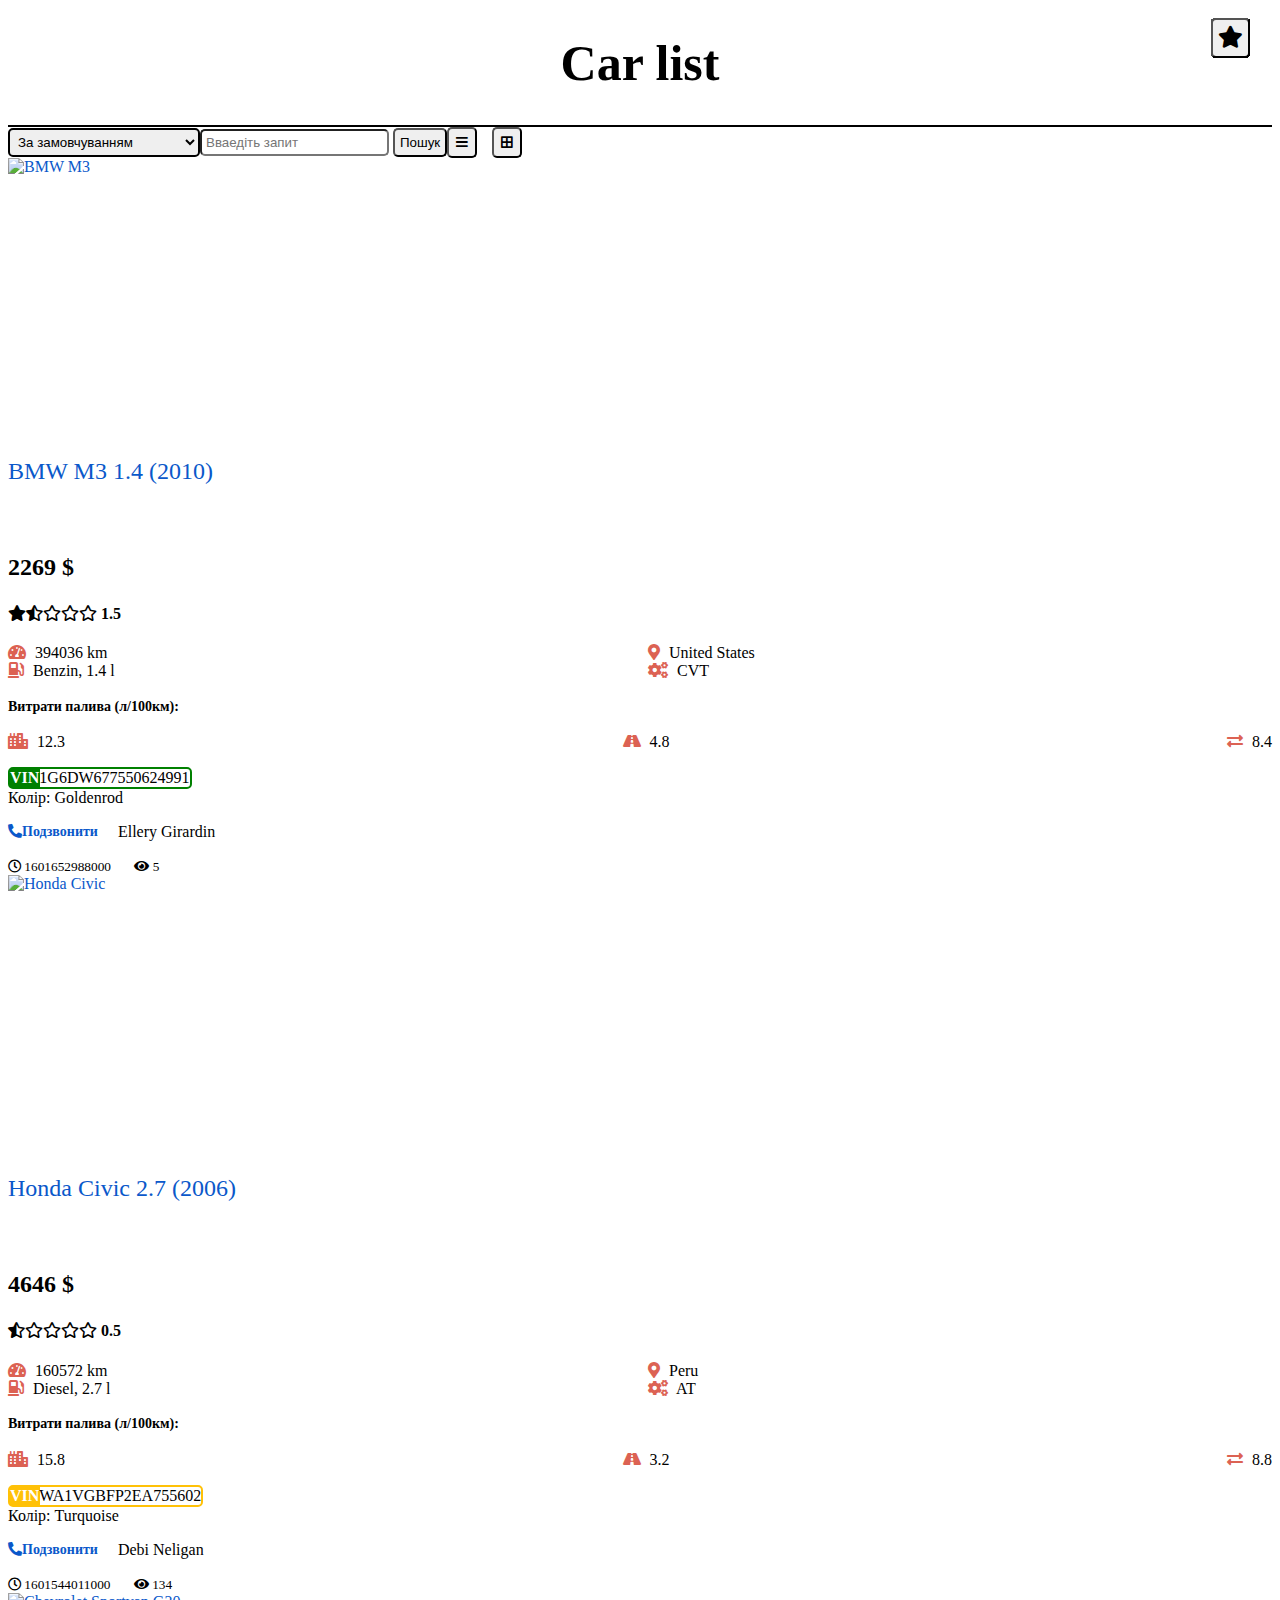
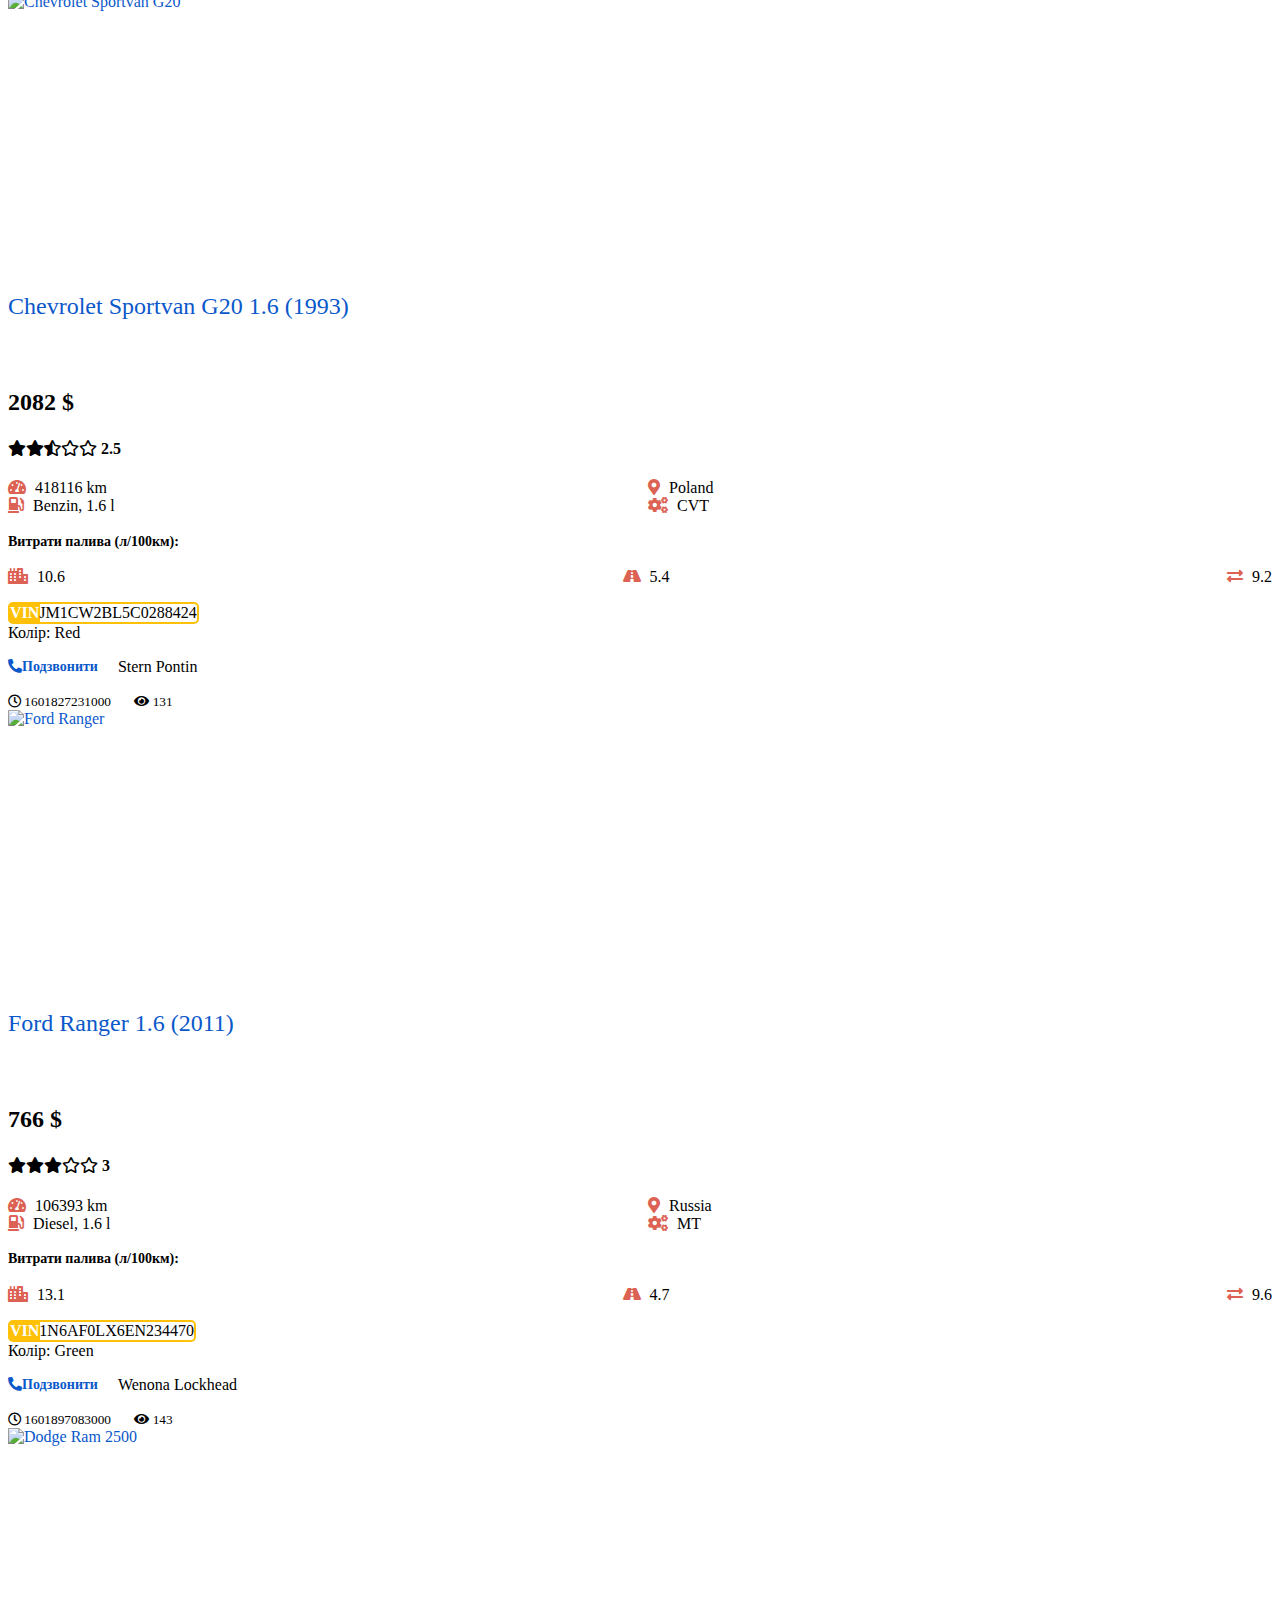
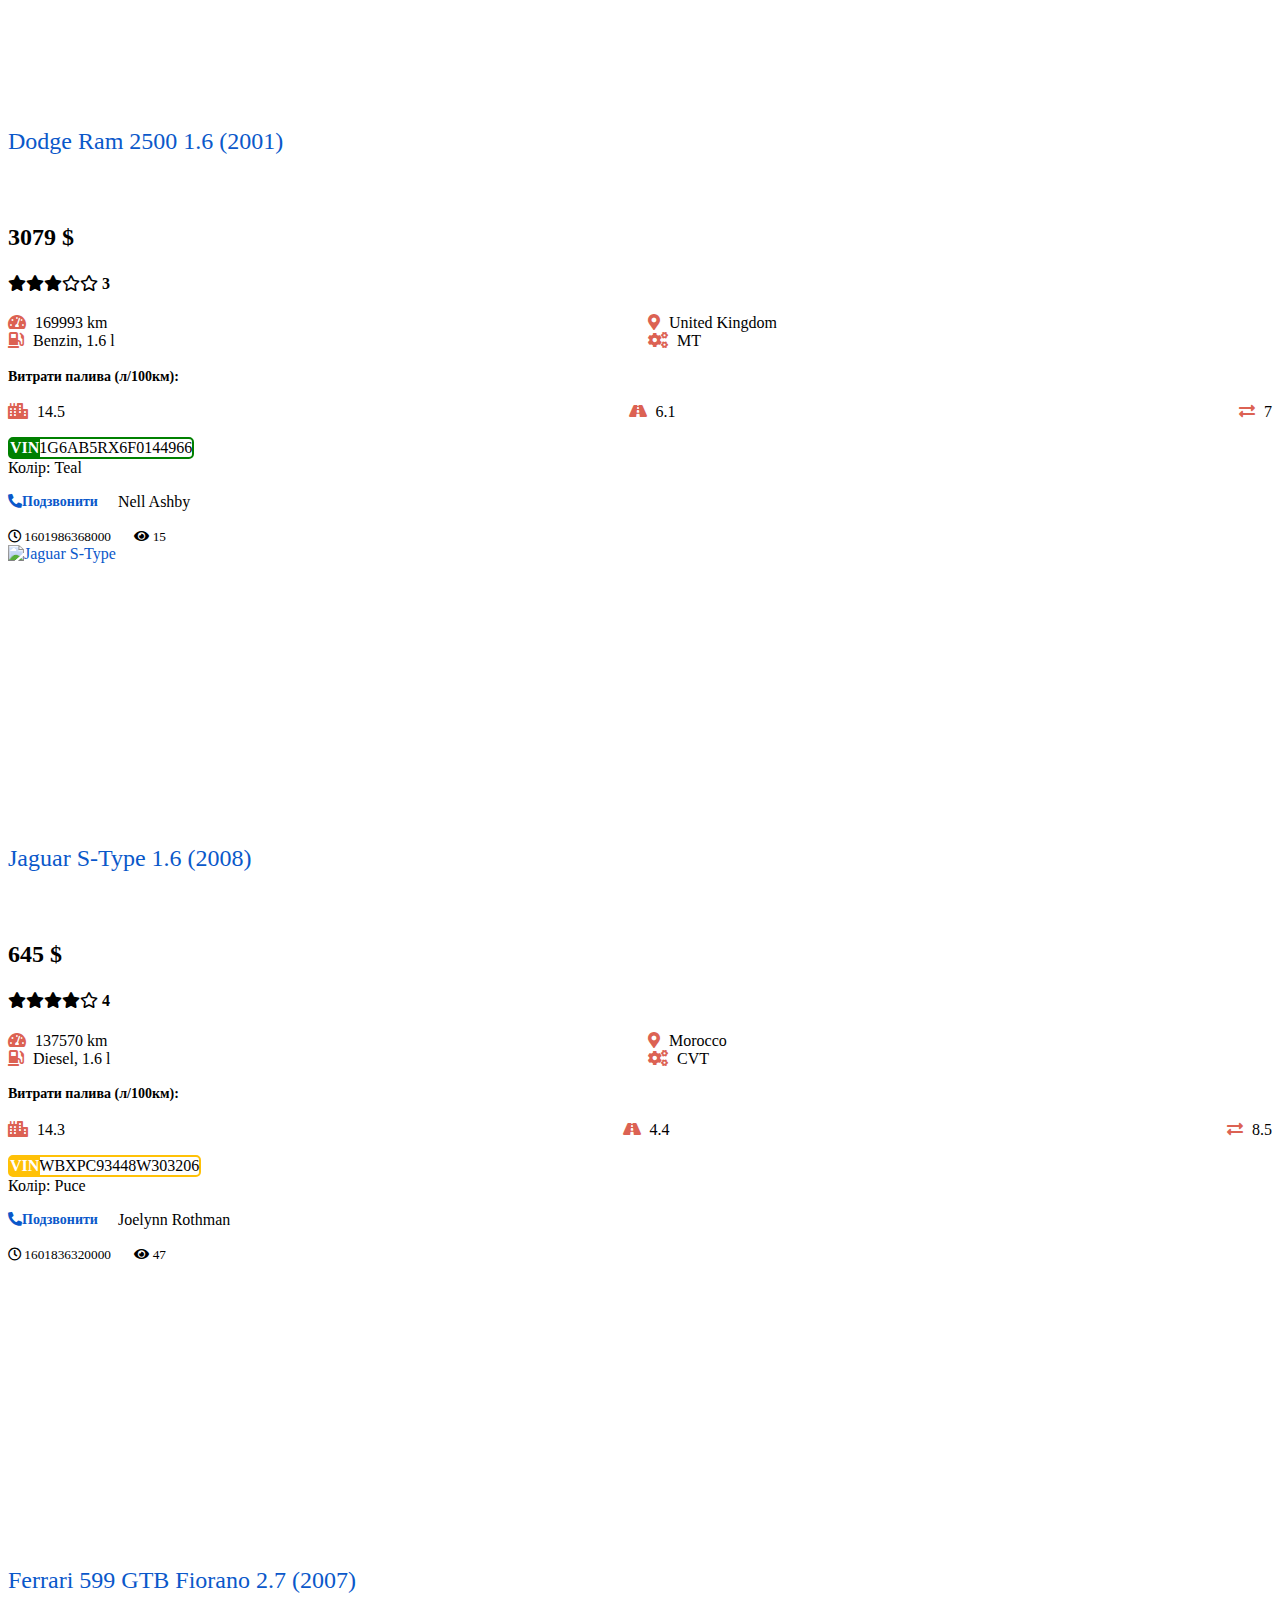
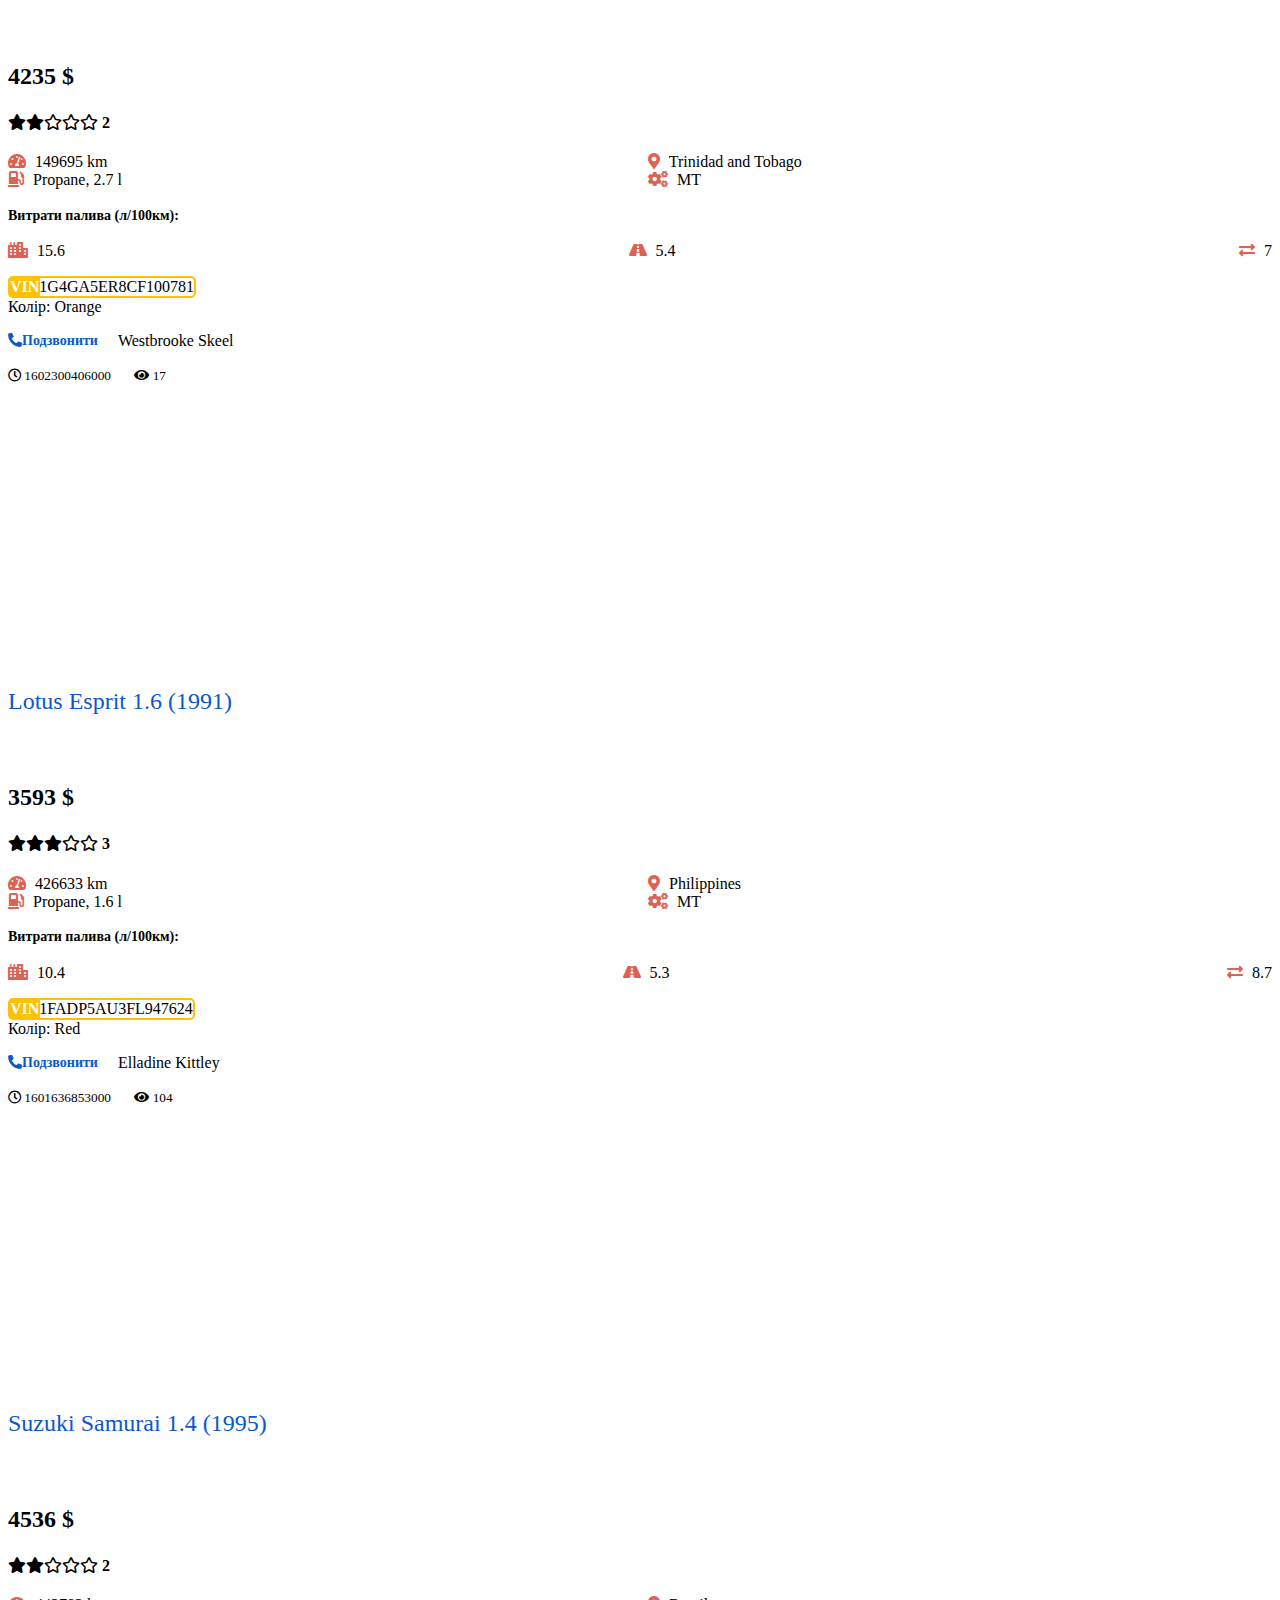
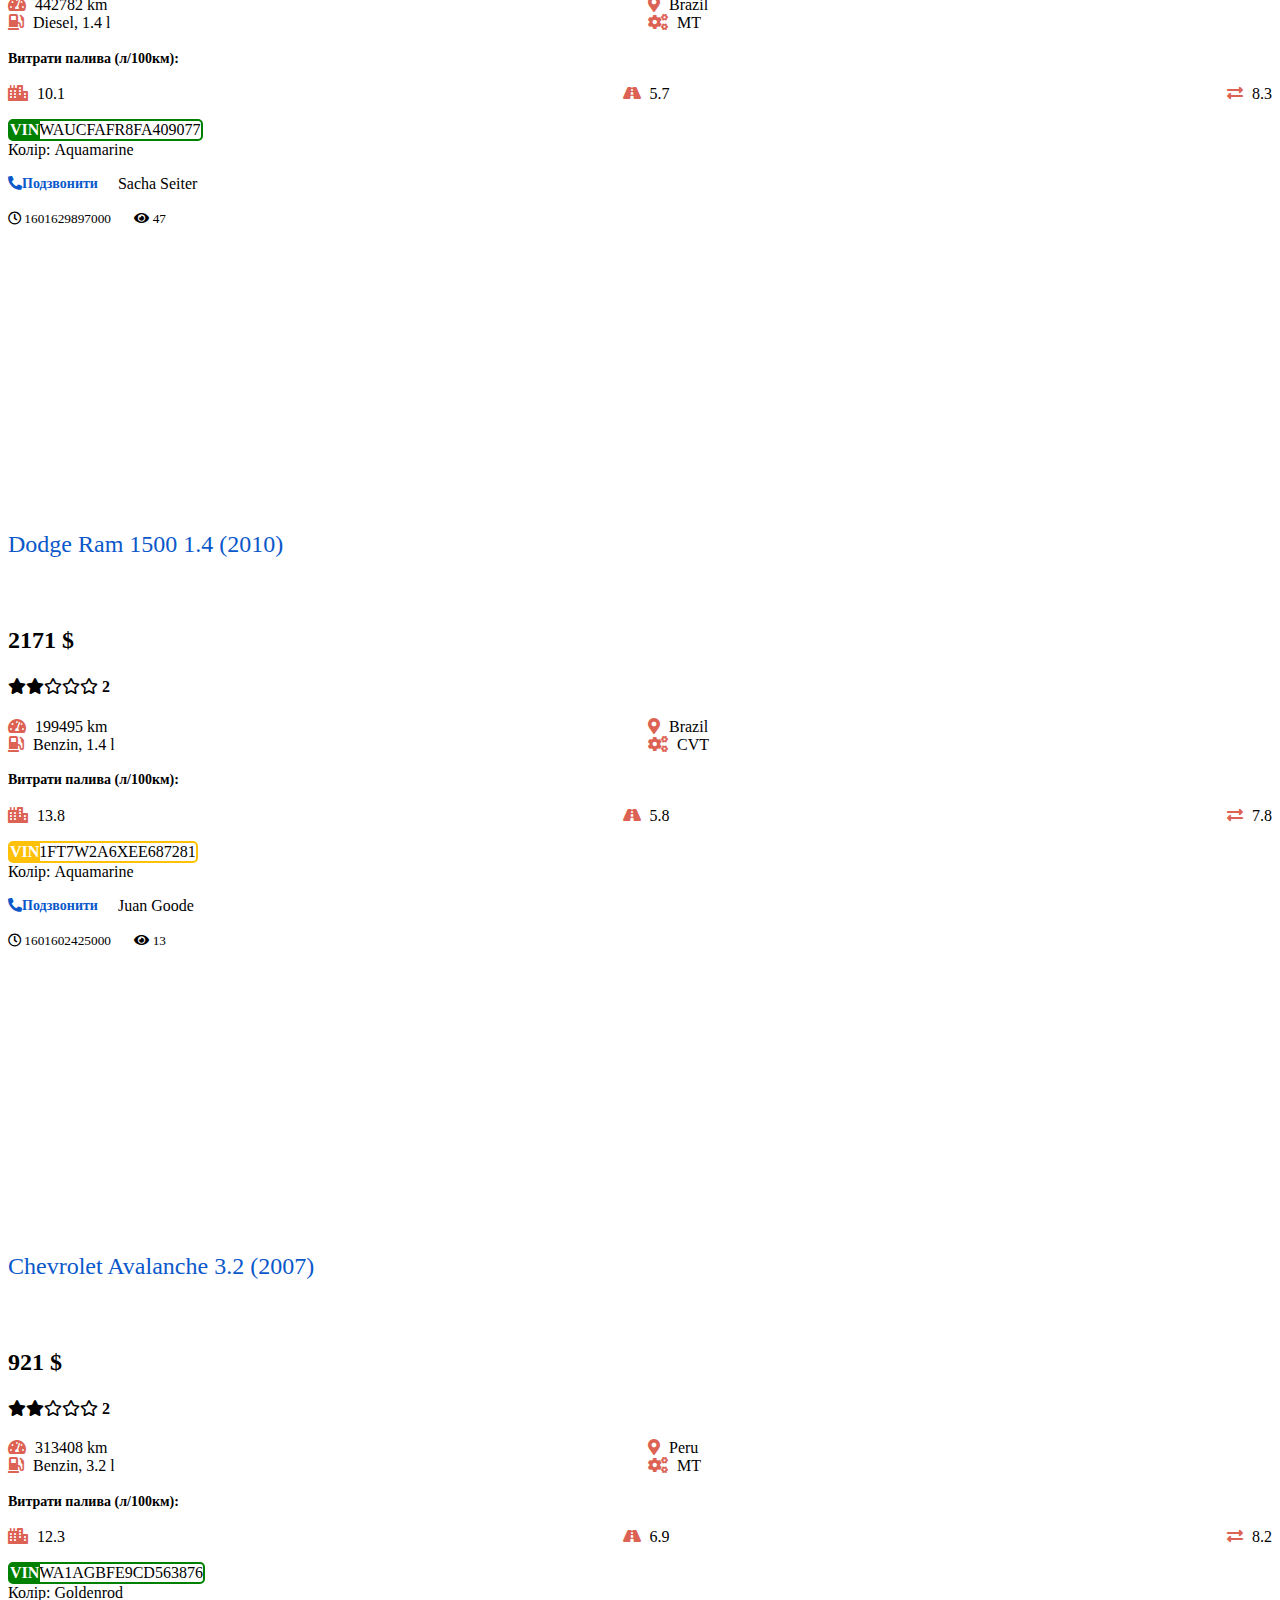
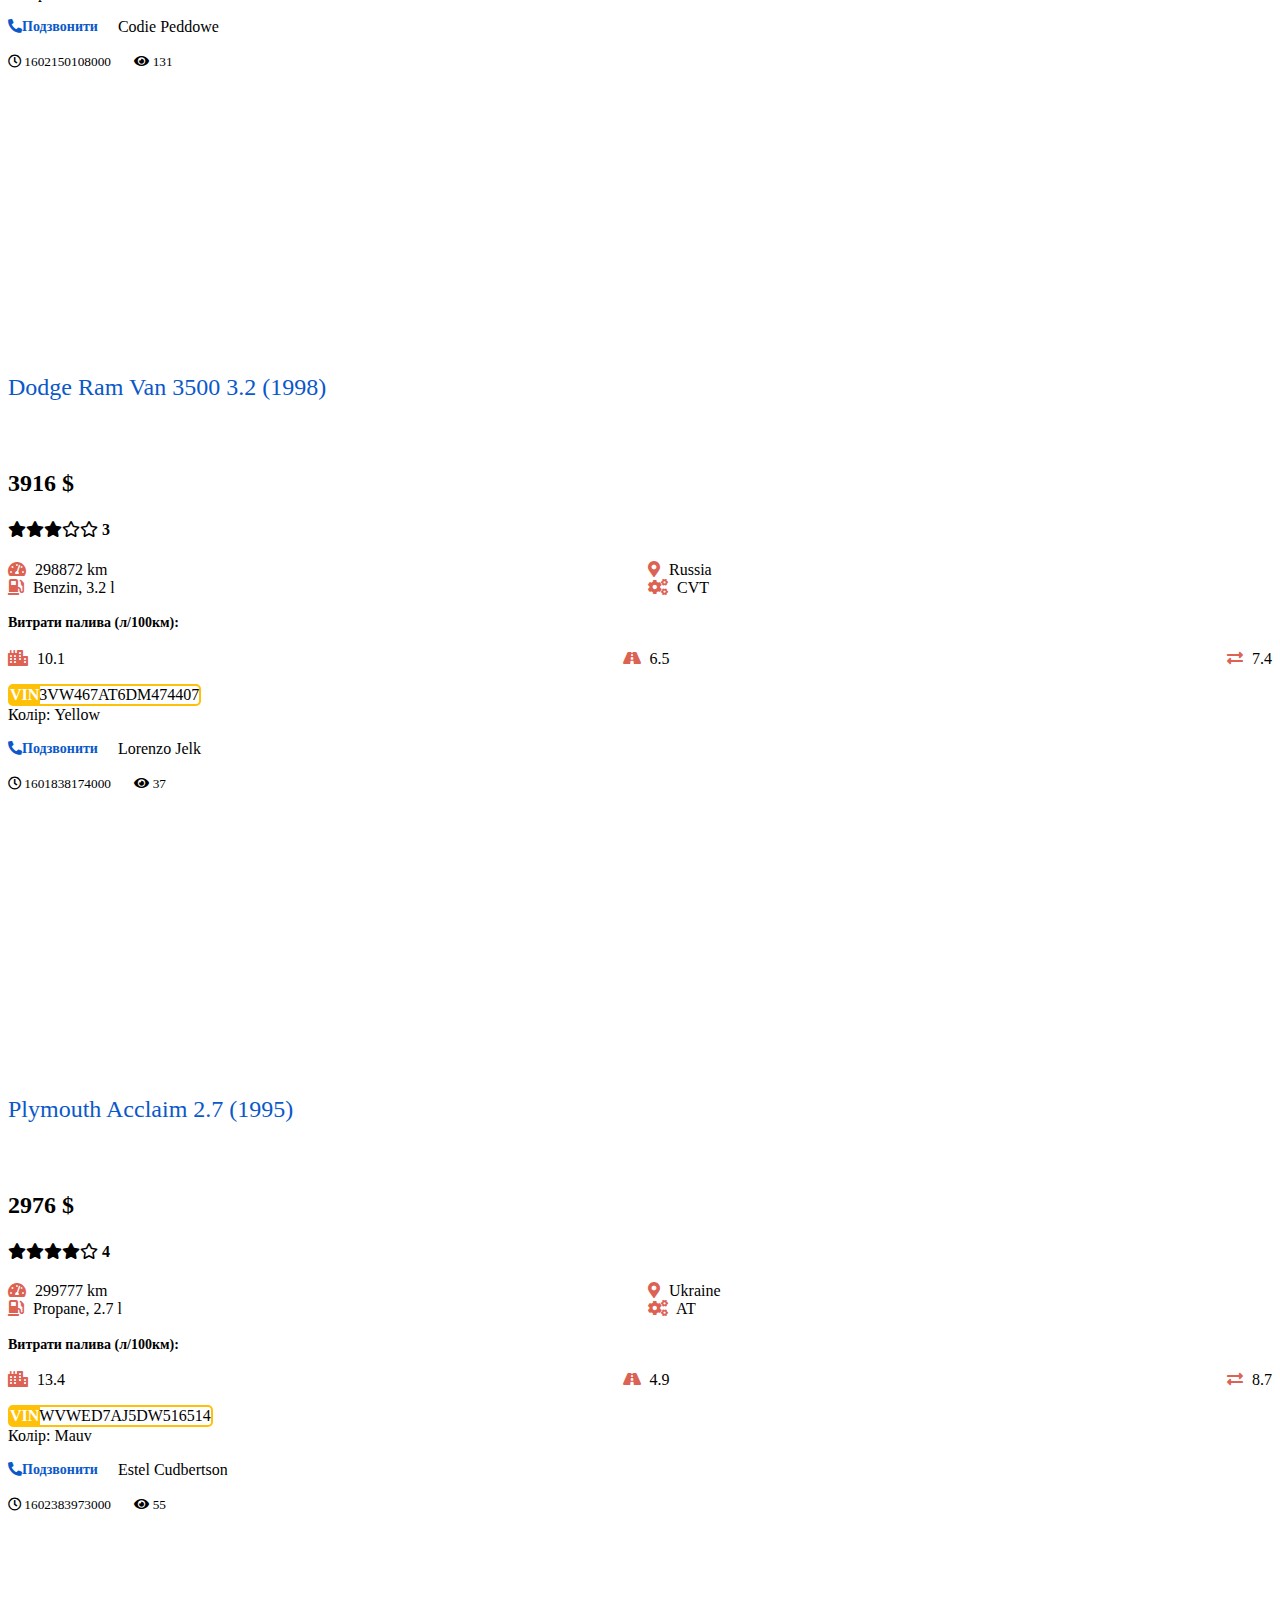
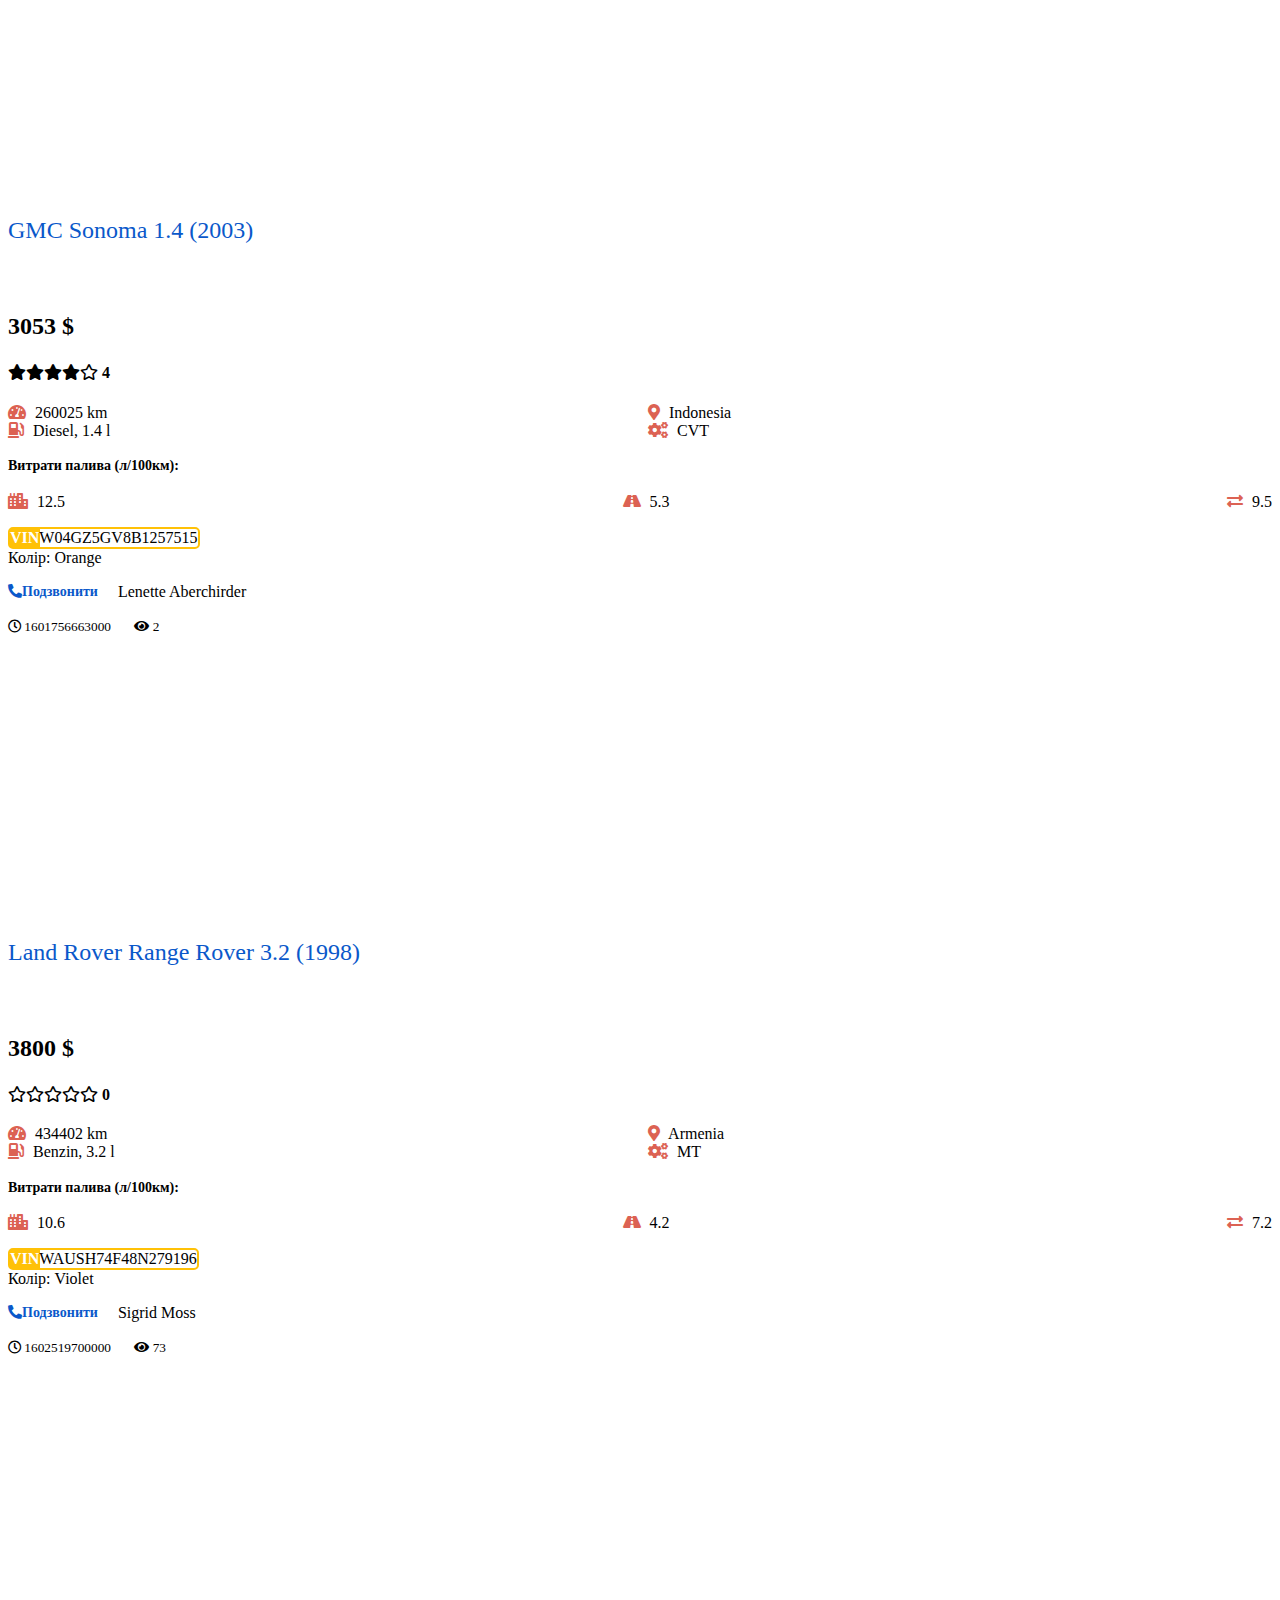
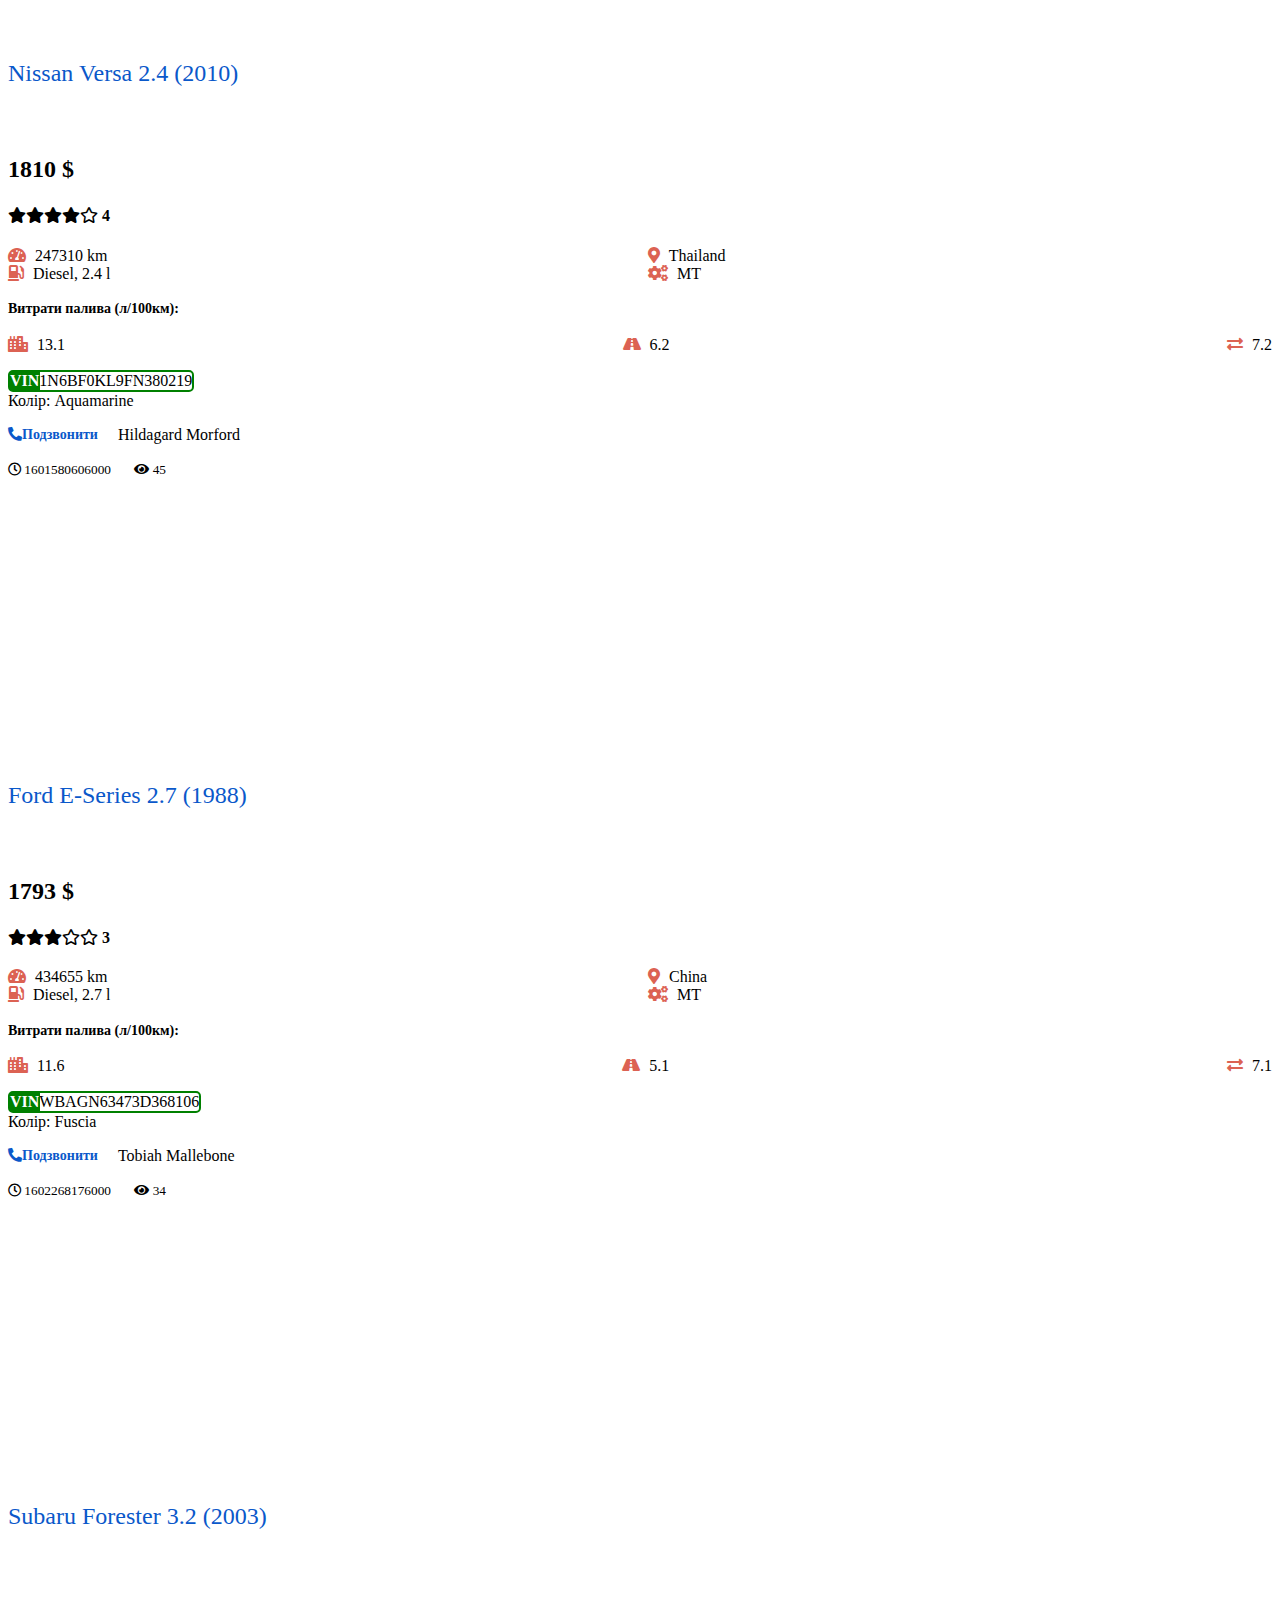
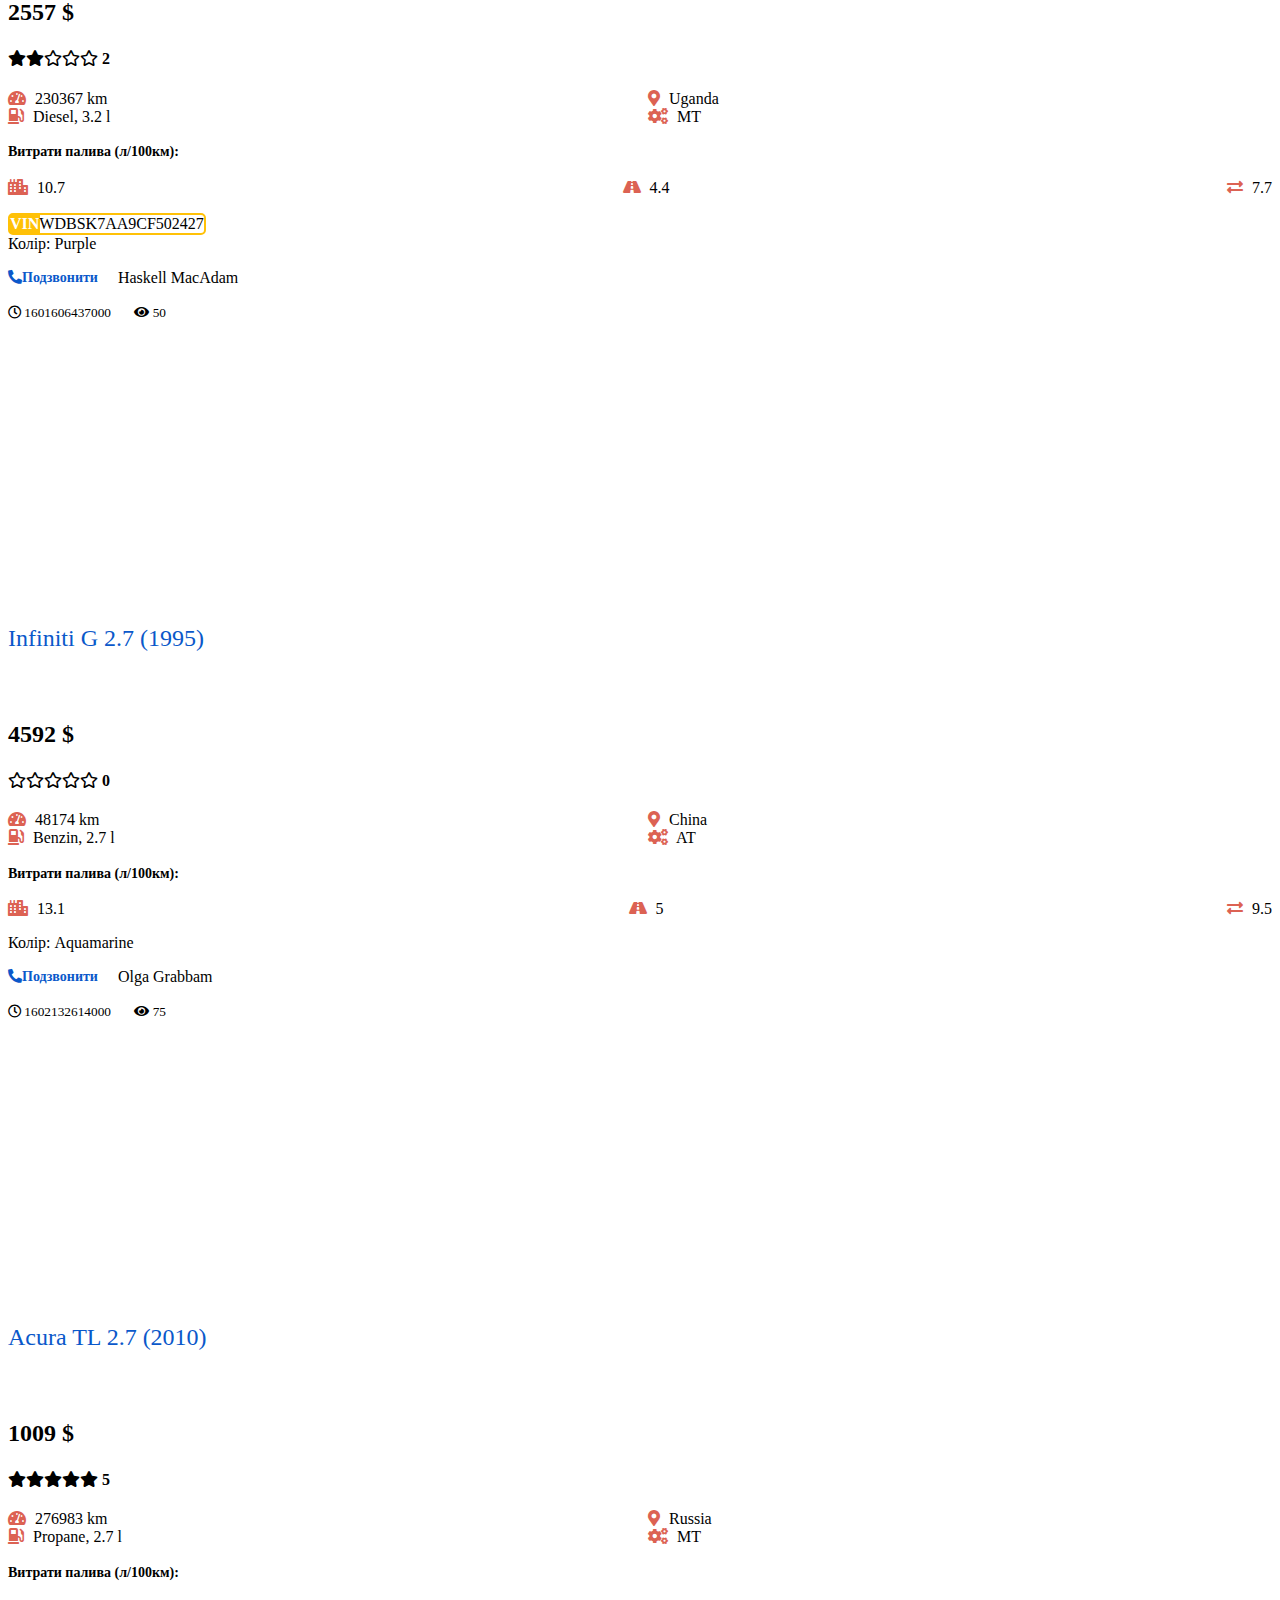
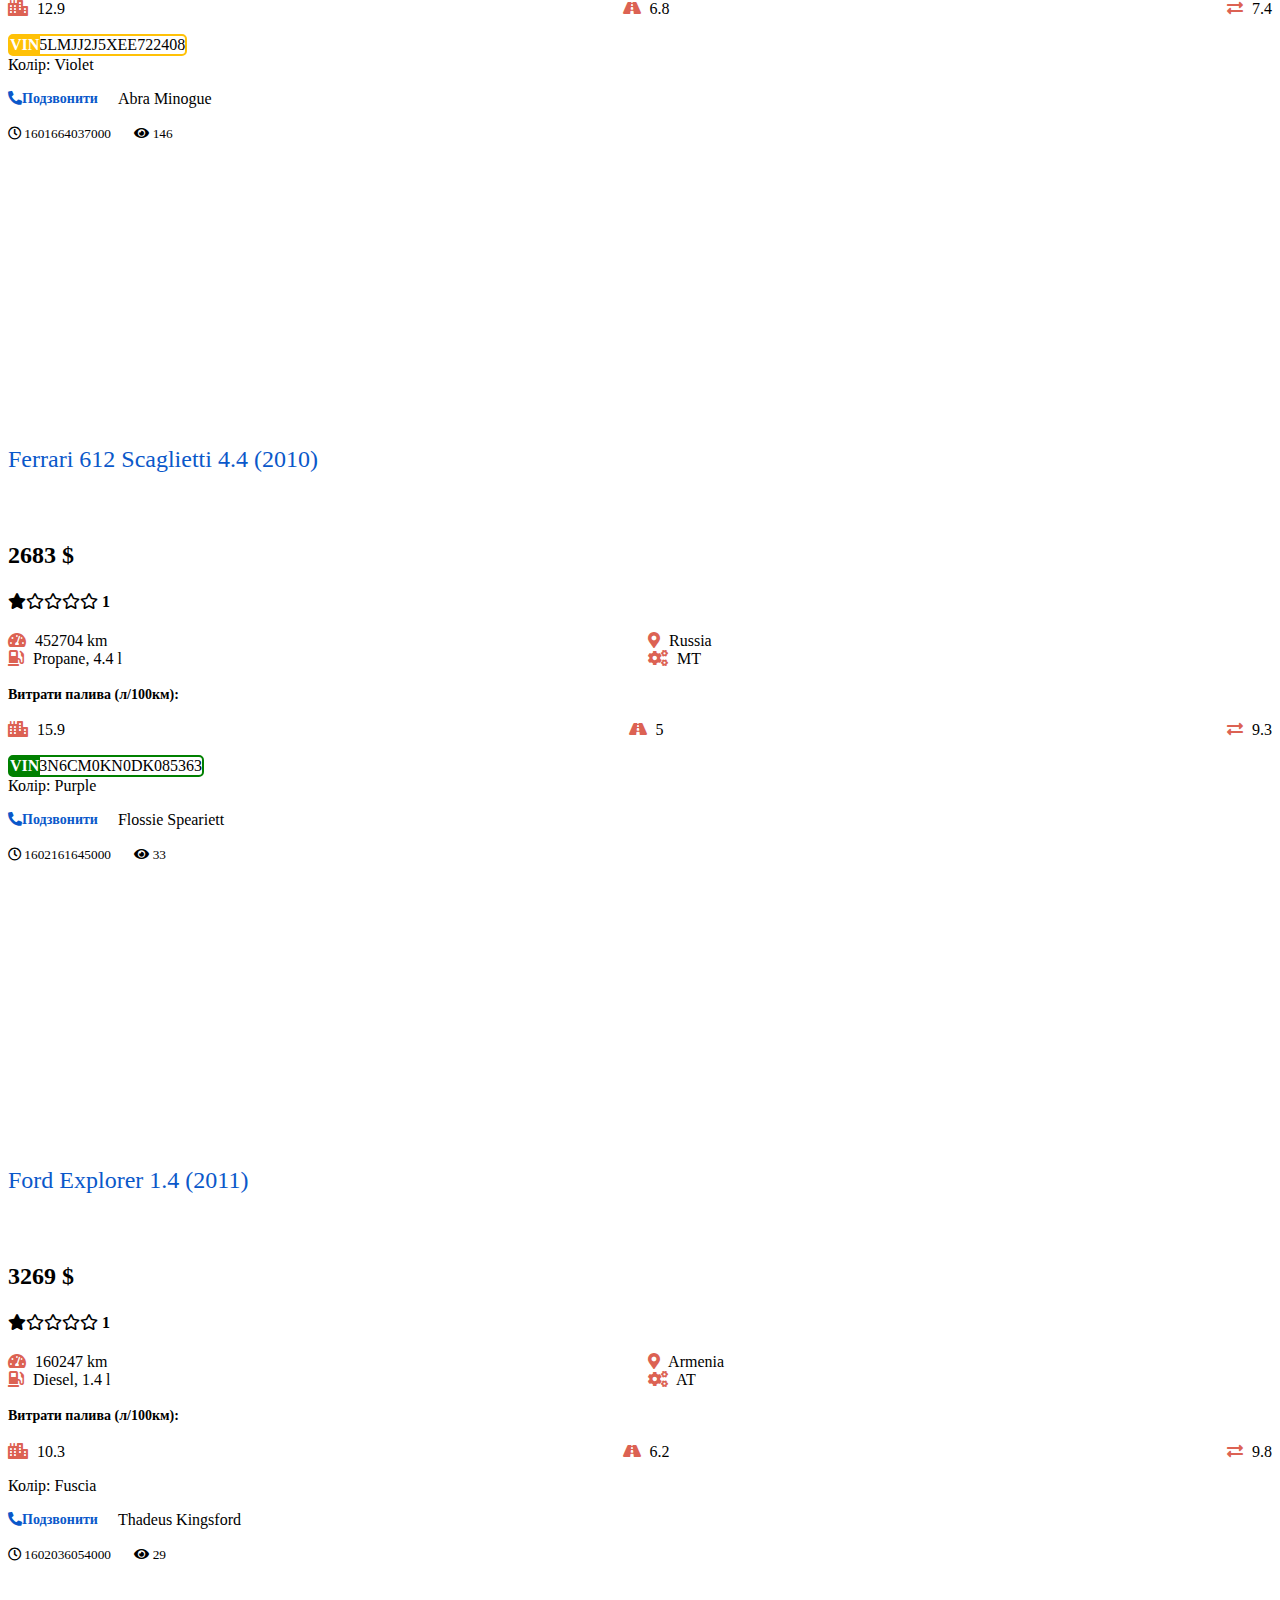
==== index.html @ 7a2167ab "create-select" ====
<!DOCTYPE html>
<html lang="ru">

<head>
  <meta charset="UTF-8" />
  <meta name="viewport" content="width=device-width, initial-scale=1.0" />
  <!-- CSS only -->
  <link rel="preload" onload="this.onload=null;this.rel='stylesheet'"
    href="https://use.fontawesome.com/releases/v5.15.1/css/all.css" as="style"
    type="text/css" />
  <link
    href="https://cdn.jsdelivr.net/npm/bootstrap@5.0.0-beta1/dist/css/bootstrap.min.css"
    rel="stylesheet"
    integrity="sha384-giJF6kkoqNQ00vy+HMDP7azOuL0xtbfIcaT9wjKHr8RbDVddVHyTfAAsrekwKmP1"
    crossorigin="anonymous" />
  <link rel="stylesheet" href="css/style.css" />
  <title>Car list</title>
</head>

<body>
  <div class="container">
    <h1 class="main-title pt-4">Car list</h1>
    <div class="row">
      <div class="col-12 mt-3 mb-5 pt-3 top-bar">
        <select name="sortSelect" class="sort-select" id="sortSelect">
          <option value="default">За замовчуванням</option>
          <option value="price-ab">Від дешевих до дорогих</option>
          <option value="price-ba">Від дорогих до дешевих</option>
          <option value="timestamp-ba">Дата додавання</option>
          <option value="year-ab">Рік випуску, по зростанню</option>
          <option value="year-ba">Рік випуску, по спаданню</option>
          <option value="odo-ab">Пробіг, по зростанню</option>
          <option value="odo-ba">Пробіг, по спаданню </option>
          <option value="make-ab">По виробнику, а-я</option>
        </select>
        <form action="#" class="col-6 form mx-auto" name="searchForm"
          id="searchForm">
          <input class="col-10" type="search" name="search"
            placeholder="Вваедіть запит" aria-label="search car" required>
          <button class="btn-search btn-primary" type="submit"
            aria-label="search">Пошук</button>
        </form>
        <div class="change-view col-2" id="masonryBtns">
          <button data-action="1"  type="button" class="btn-change btn-success btn" ><i class="fas fa-bars"></i></button>
          <button data-action="2"  type="button" class="btn-change btn btn-secondary">
            <i class="fas fa-border-all"></i>
          </button>
        </div>
      </div>
      <div class="col-3 filter-bar"></div>
      <div class="col-9 ">
        <div class="row row-cols-1 g-0 card-list" id="cardList">
          <!-- <div class="col card mb-3">
            <div class="row g-0">
              <div class="col-4">
                <a href="#">
                  <img class="card-img m-4" width="1" height="1" loading="lazy"
                    src="${card_data.img}"
                    alt="${card_data.make} ${card_data.model}" />
                </a>
              </div>
              <div class="col-8">
                <div class="card-body">
                  <a href="#" class="card-title mb-3">${card_data.make}
                    ${card_data.model}
                    ${card_data.engine_volume} (${card_data.year})</a>
                  <h3 class="card-price text-success">${card_data.price} $</h3>
                  <h4 class="card-rating text-warning">${starIcons}
                    ${card_data.rating}</h4>
                  <div class="card-info mt-4">
                    <ul class="main-info">
                      <li class="mb-3">
                        <i class="fas fa-tachometer-alt"></i>
                        ${card_data.odo ?? '---'} km
                      </li>
                      <li>
                        <i class="fas fa-gas-pump"></i>
                        ${card_data.fuel}, ${card_data.engine_volume ?? '---'} l
                      </li>
                      <li class="mb-3">
                        <i class="fas fa-map-marker-alt"></i>
                        ${card_data.country ?? '---'}
                      </li>
                      <li>
                        <i class="fas fa-cogs"></i>
                        ${card_data.transmission}
                      </li>
                    </ul>
                    <div class="row fuel-consume mt-4 mb-4">
                      <h4>Витрати палива (л/100км):</h4>
                      <ul class="consume col-7 mt-3 mb-0">
                        <li>
                          <i class="fas fa-city"></i>
                          ${card_data.consume?.city ?? '---'}
                        </li>
                        <li>
                          <i class="fas fa-road"></i>
                          ${card_data.consume?.road ?? '---'}
                        </li>
                        <li>
                          <i class="fas fa-exchange-alt"></i>
                          ${card_data.consume?.mixed ?? '---'}
                        </li>
                      </ul>
                    </div>
                    ${card_data.vin ? `<div class="vin-block pe-3">
                      <span class="p-1 me-3">VIN</span>
                      <div class="card-vin">${card_data.vin}</div>
                    </div>` : ''}
                    ${card_data.color ? `<div class="color mt-4">Колір:
                      ${card_data.color}</div>` : ''}
                    <div class="contact-block mt-4">
                      <a href="tel:${card_data.phone}"
                        class=" btn btn-primary call-num">
                        <i class="fas fa-phone-alt me-1"></i>
                        Подзвонити
                      </a>
                      <p class="mb-0">${card_data.seller}</p>
                    </div>
                    <button type="button" class="save-star btn-secondary"><i
                        class="fas fa-star"></i></button>
                  </div>
                </div>
              </div>
              <div class="col-12 card-footer">
                <small class="text-muted">
                  <i class="far fa-clock"></i>
                  ${card_data.timestamp}
                </small>
                <small class="text-muted">
                  <i class="fas fa-eye"></i>
                  ${card_data.views}
                </small>
              </div>
            </div>
          </div> -->
        </div>
      </div>
    </div>
  </div>
  </div>

  <!-- JavaScript Bundle with Popper -->
  <script
    src="https://cdn.jsdelivr.net/npm/bootstrap@5.0.0-beta1/dist/js/bootstrap.bundle.min.js"
    integrity="sha384-ygbV9kiqUc6oa4msXn9868pTtWMgiQaeYH7/t7LECLbyPA2x65Kgf80OJFdroafW"
    crossorigin="anonymous"></script>
  <script defer src="js/cars.js"></script>
  <script defer src="js/app.js"></script>
</body>

</html>
---- css/style.css ----
/* ============ COMMON STYLES START ============ */

html {
  scroll-behavior: smooth;
}
a,
span,
::before,
::after {
  display: inline-flex;
  text-decoration: none;
  color: inherit;
}
a {
  color: #0a58ca;
}
a:hover,
a:focus-within {
  text-decoration: underline;
}
ul {
  padding-left: 0;
}
li {
  list-style-type: none;
}
li > i {
  color: #dc6253;
  margin-right: 5px;
}
/* ============ COMMON STYLES END ============ */
.main-title {
  font-size: 50px;
  font-weight: 700;
  text-align: center;
}
.top-bar {
  display: flex;
  align-items: center;
  border-top: 2px solid #000;
}
select {
  padding: 4px;
  border-radius: 5px;
  border: 2px solid;
}
.form input {
  padding: 4px;
  border-radius: 5px;
}
.btn-search {
  padding: 5px;
  border-radius: 5px;
}
.change-view {
  column-gap: 15px;
  display: flex;
  justify-content: flex-end;
}
.btn-change {
  padding: 6px 7px;
  border-radius: 5px;
}
.card-list.row-cols-2{
  justify-content: space-between;
}
.card-list.row-cols-2>.col{
  width: 49%;
}
.card-list.row-cols-2 .card-img-wrap,.card-list.row-cols-2 .card-body-wrap{
  width: 100%;
}
.card-img {
  width: 100%;
  height: 300px;
  object-fit: cover;
}
.card-title {
  font-size: 24px;
  height: 72px;
}
.card-price {
  font-size: 24px;
  font-weight: 700;
}
.main-info {
  columns: 2;
}
.fuel-consume h4 {
  font-size: 14px;
  font-weight: 700;
}
.consume {
  display: flex;
  justify-content: space-between;
}
.vin-block {
  display: inline-flex;
  align-items: center;
  border-radius: 5px;
}
.vin-block span {
  color: #fff;
  font-size: 16px;
  font-weight: 700;
  border-radius: 3px 0 0 3px;
}
.vin-block.check {
  border: 2px solid green;
}
.vin-block.check span {
  background-color: green;
  box-shadow: 0 0 0 1px green;
}
.vin-block.uncheck {
  border: 2px solid #ffc107;
}
.vin-block.uncheck span {
  background-color: #ffc107;
  box-shadow: 0 0 0 1px #ffc107;
}
.card-vin {
  text-align: center;
  margin: 0 auto;
}
.contact-block {
  display: flex;
  align-items: center;
  column-gap: 20px;
}
.call-num {
  font-size: 14px;
  font-weight: 700;
  border-radius: 5px;
}
.call-num:hover,
.call-num:focus-within {
  color: #fff;
  text-decoration: none;
}
.save-star {
  position: absolute;
  border-radius: 5px;
  padding: 5px;
  top: 18px;
  right: 30px;
  font-size: 22px;
}
.save-star:hover,
.save-star:focus-within {
  color: gold;
}
.text-muted:last-of-type {
  margin-left: 20px;
}
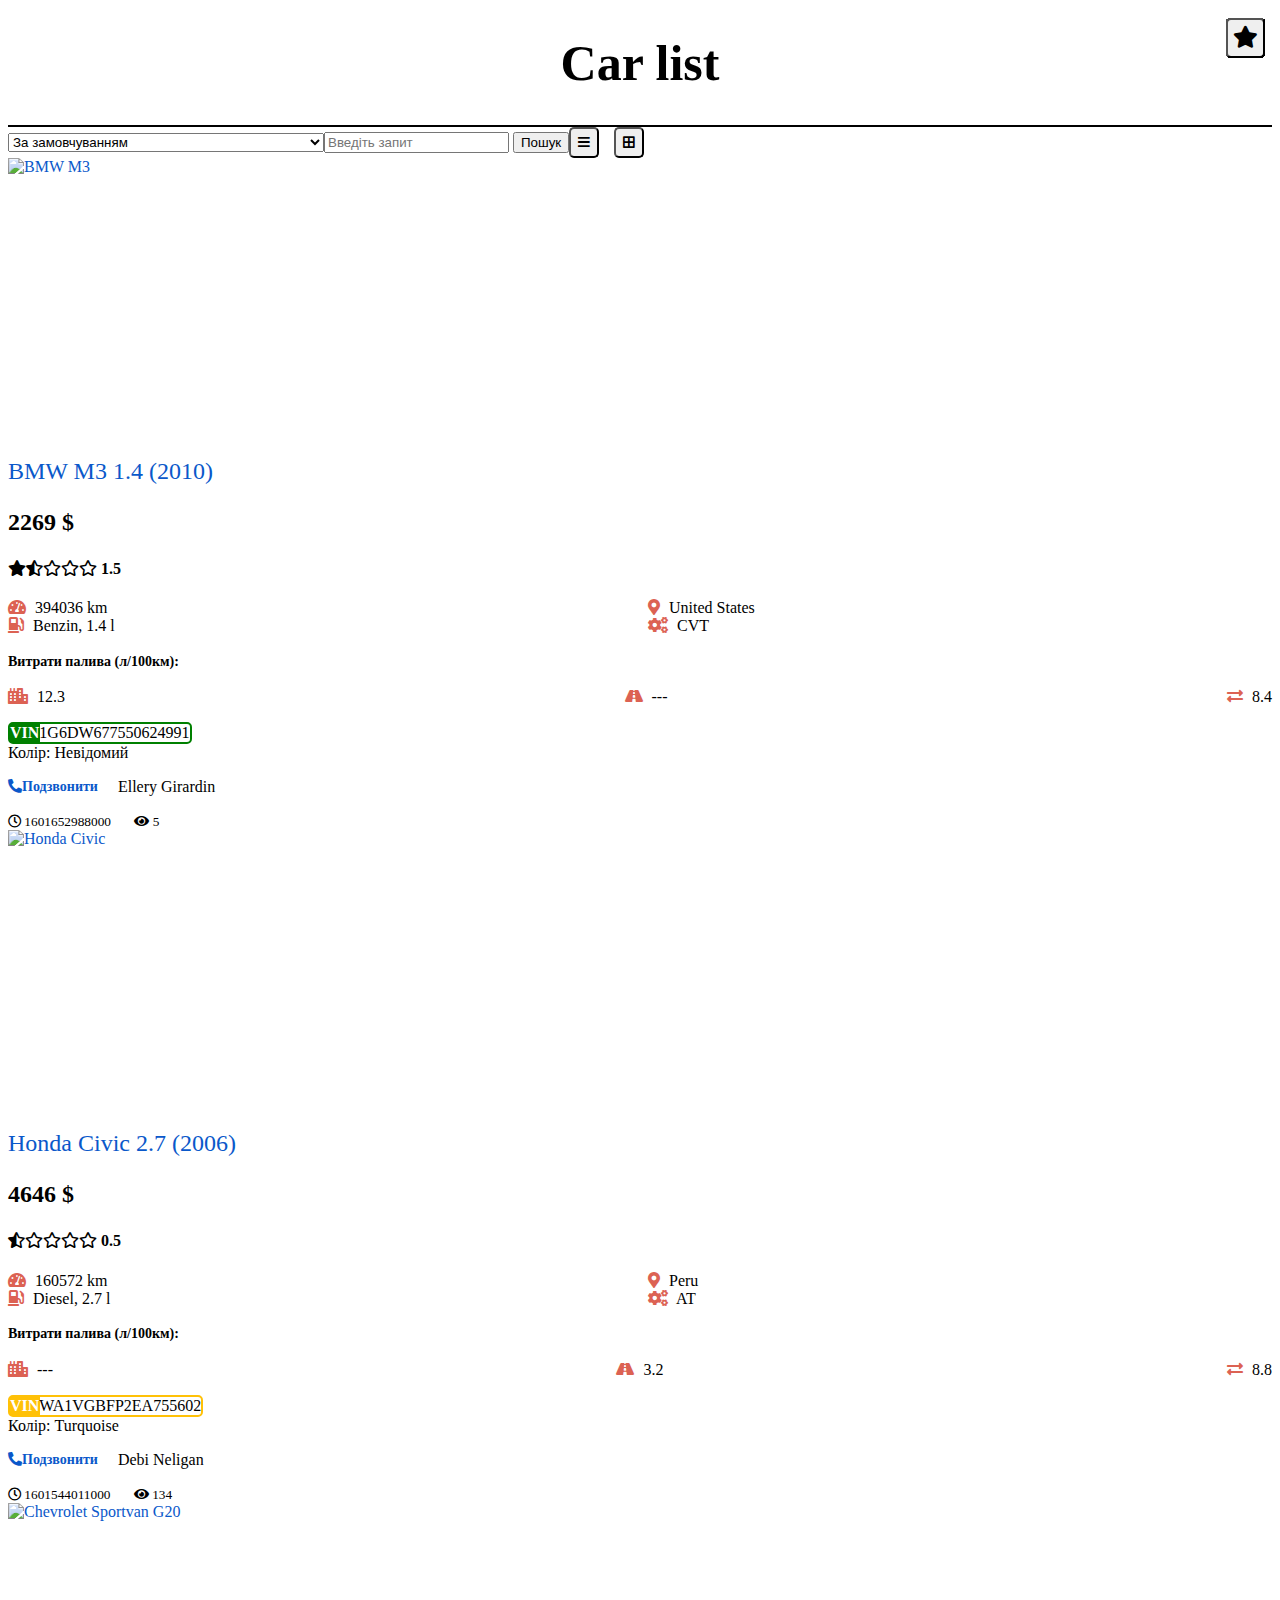
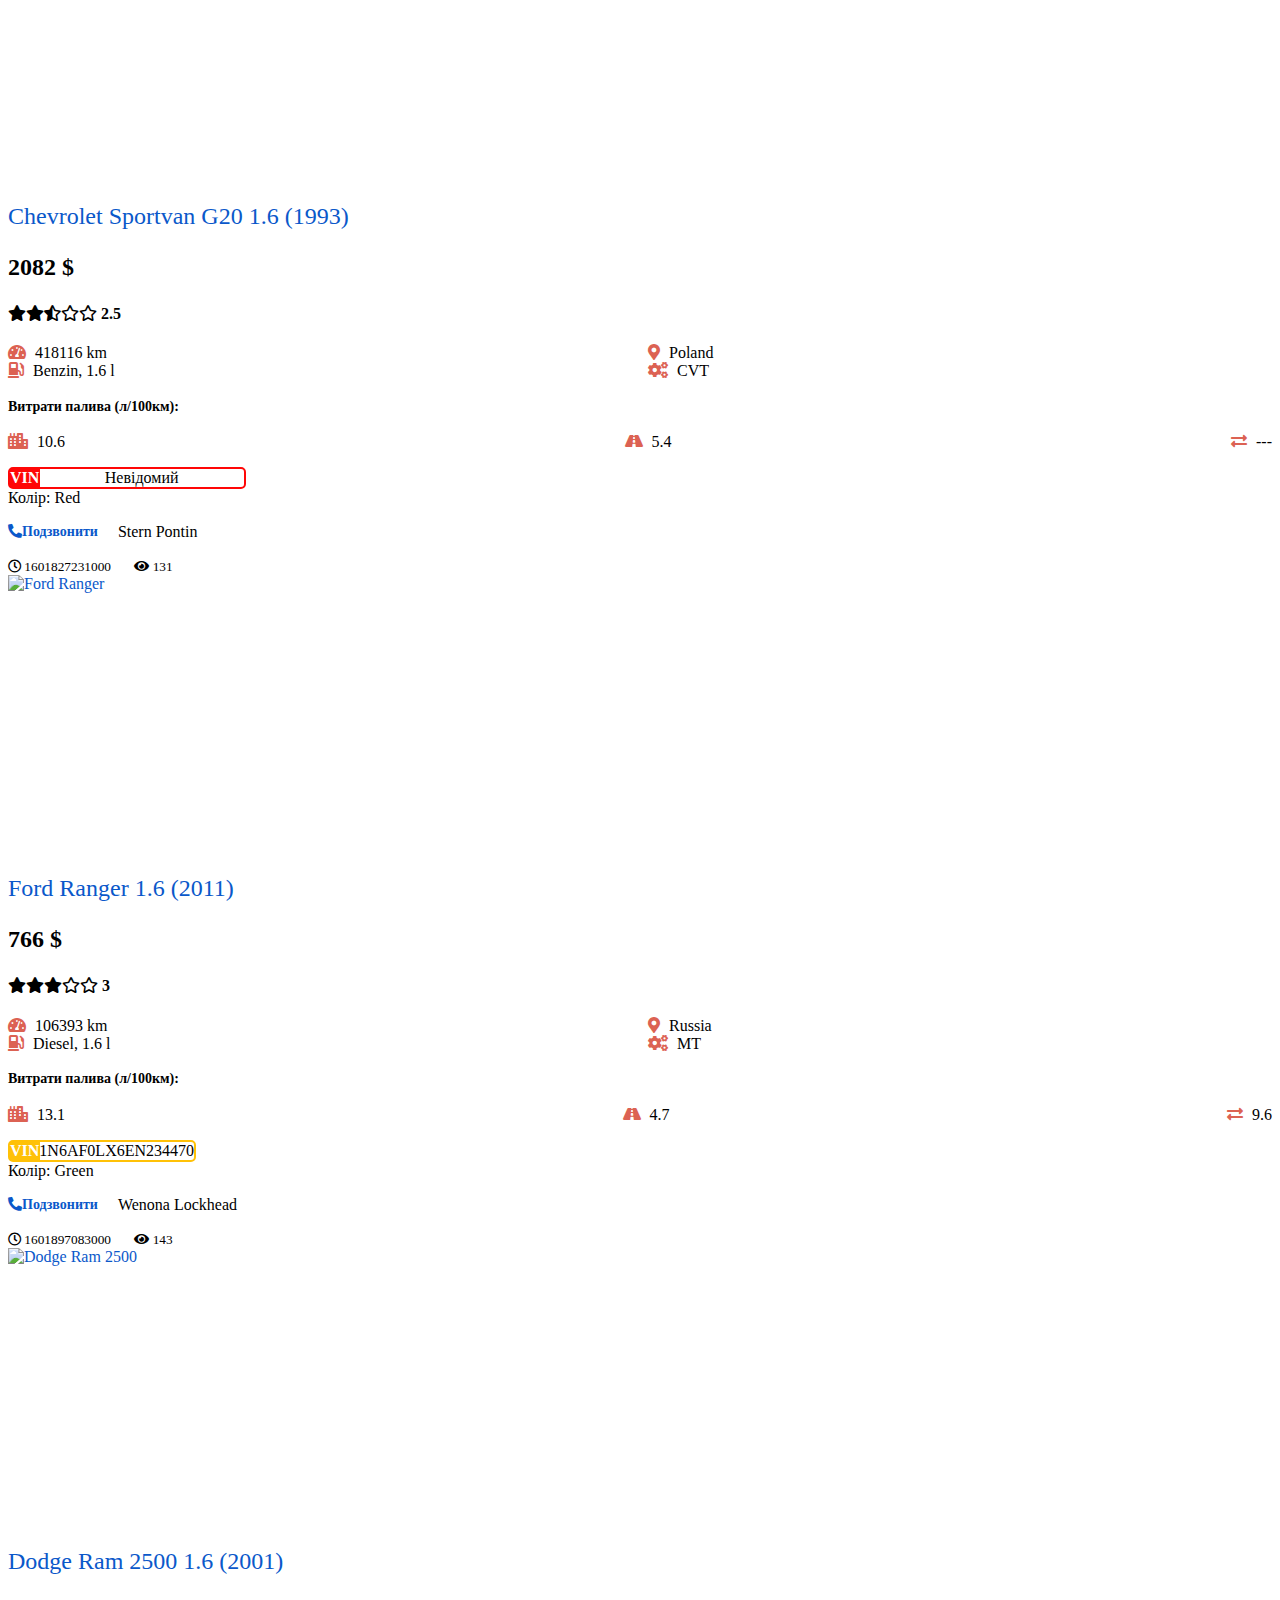
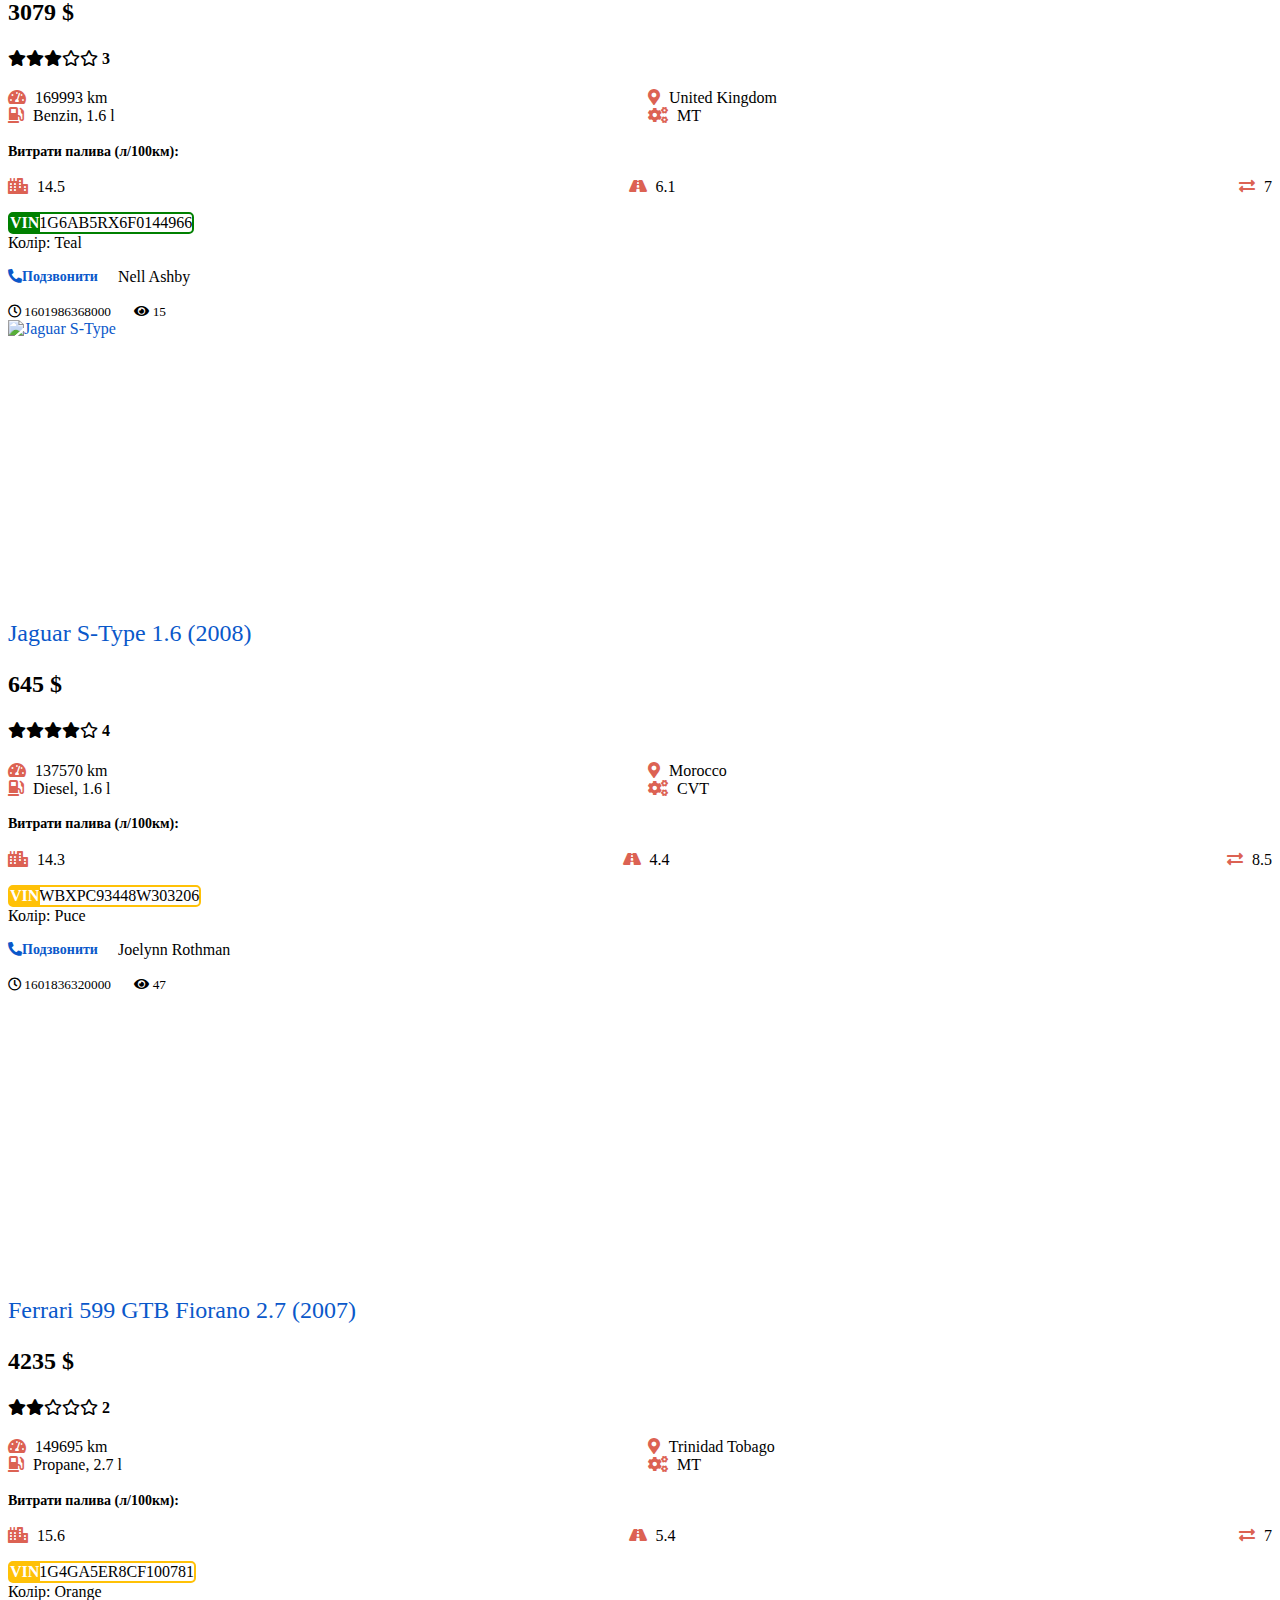
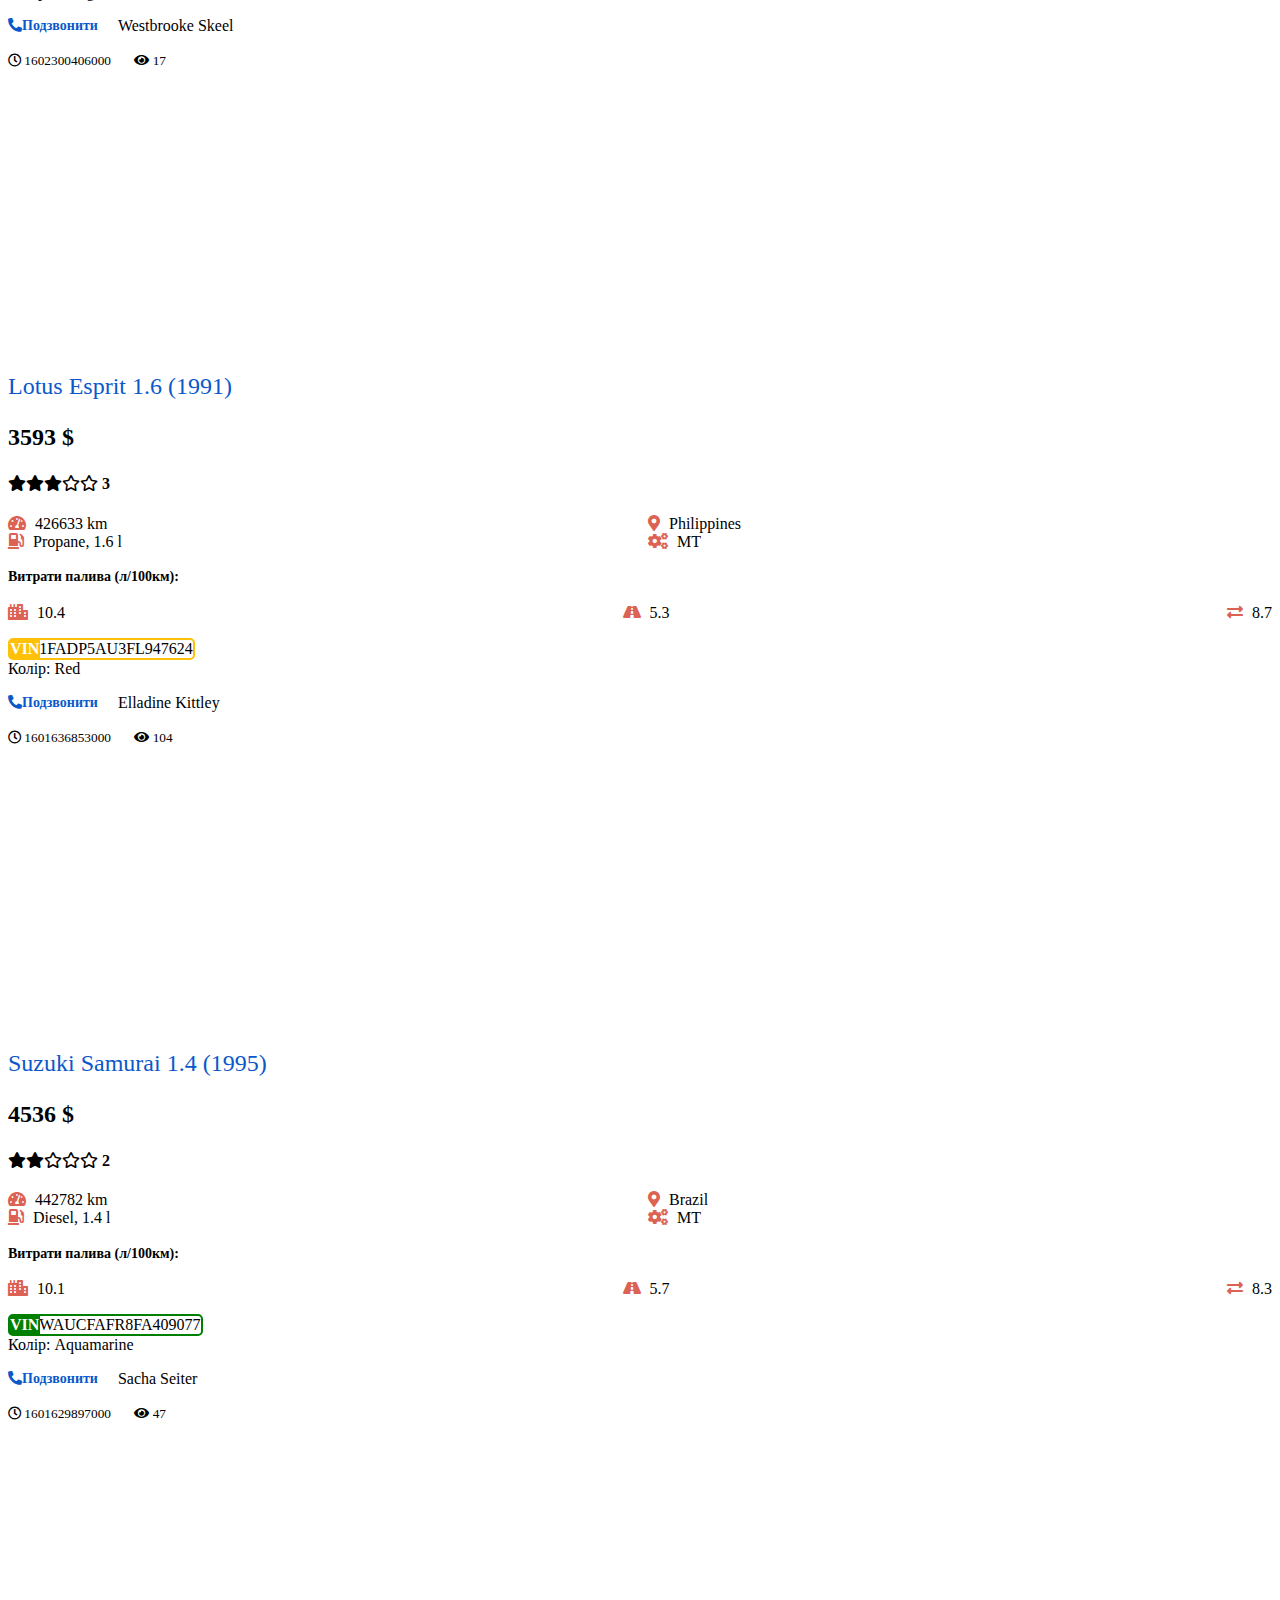
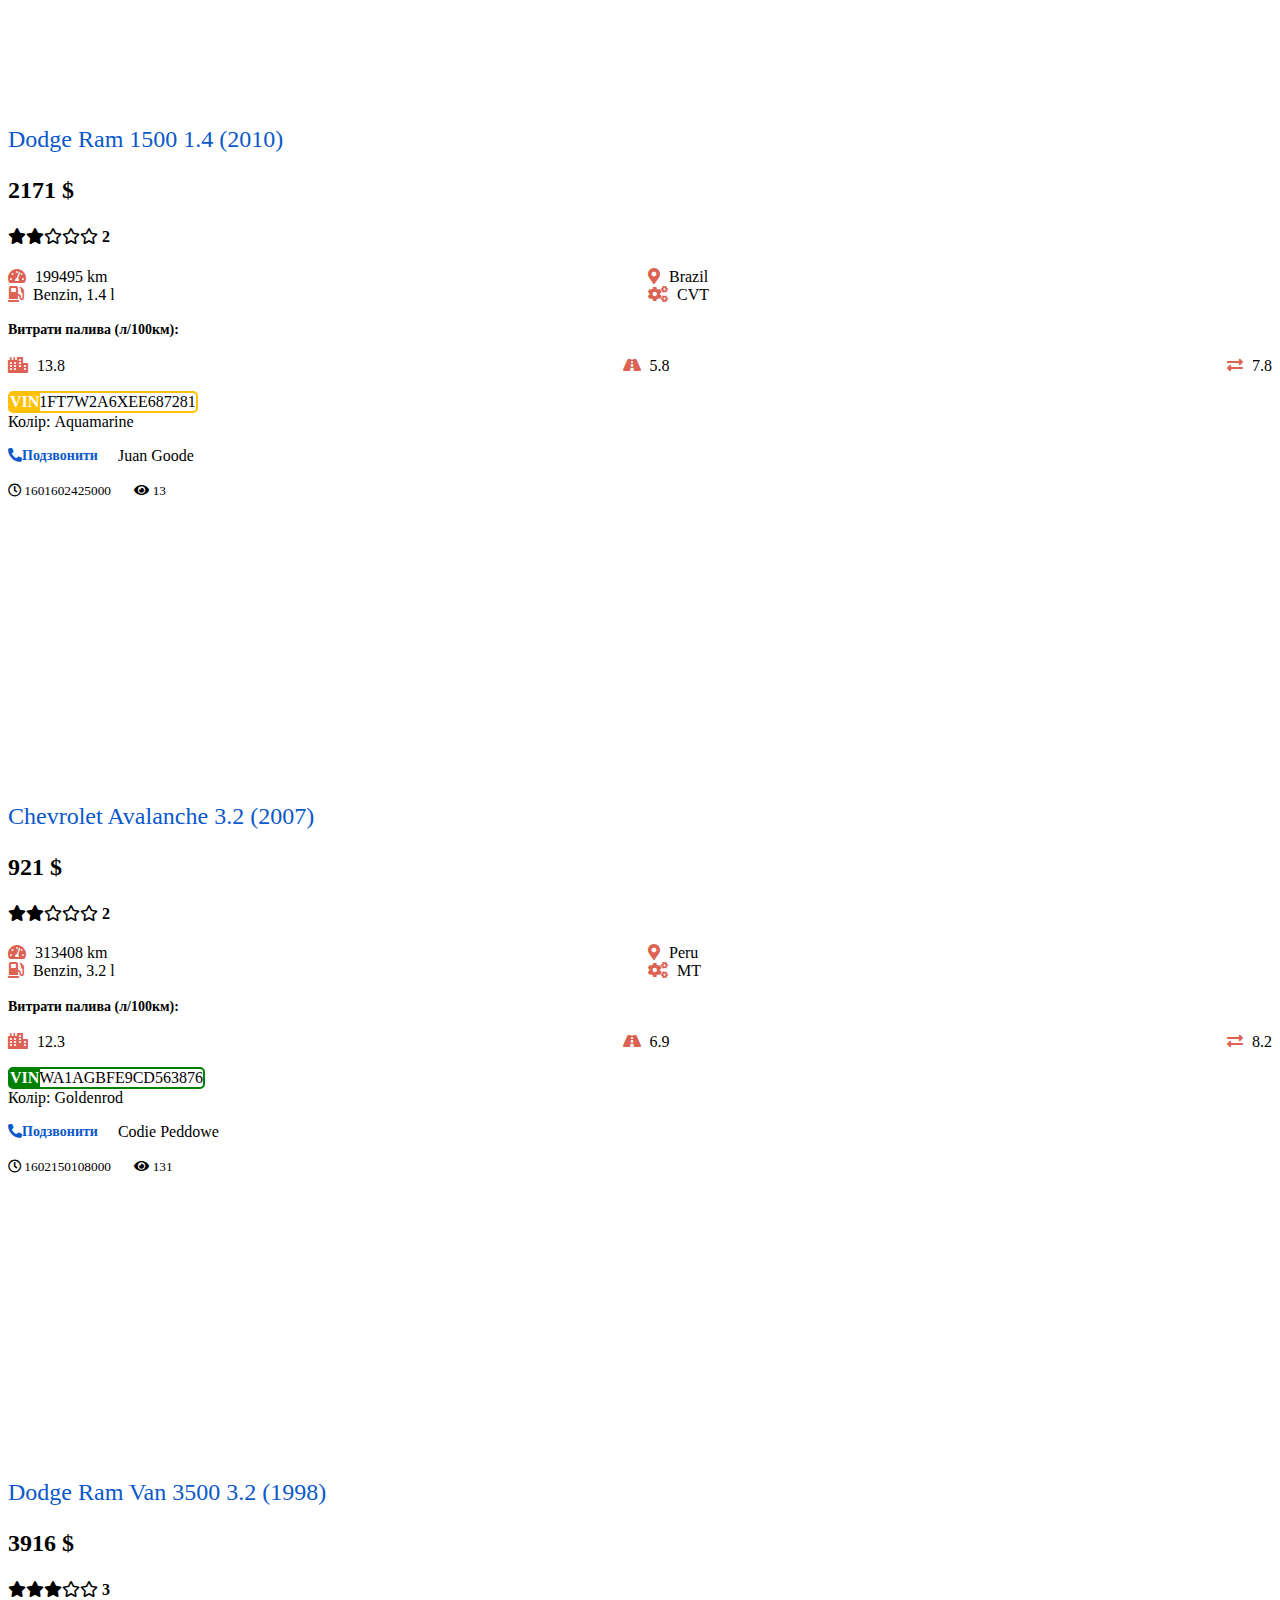
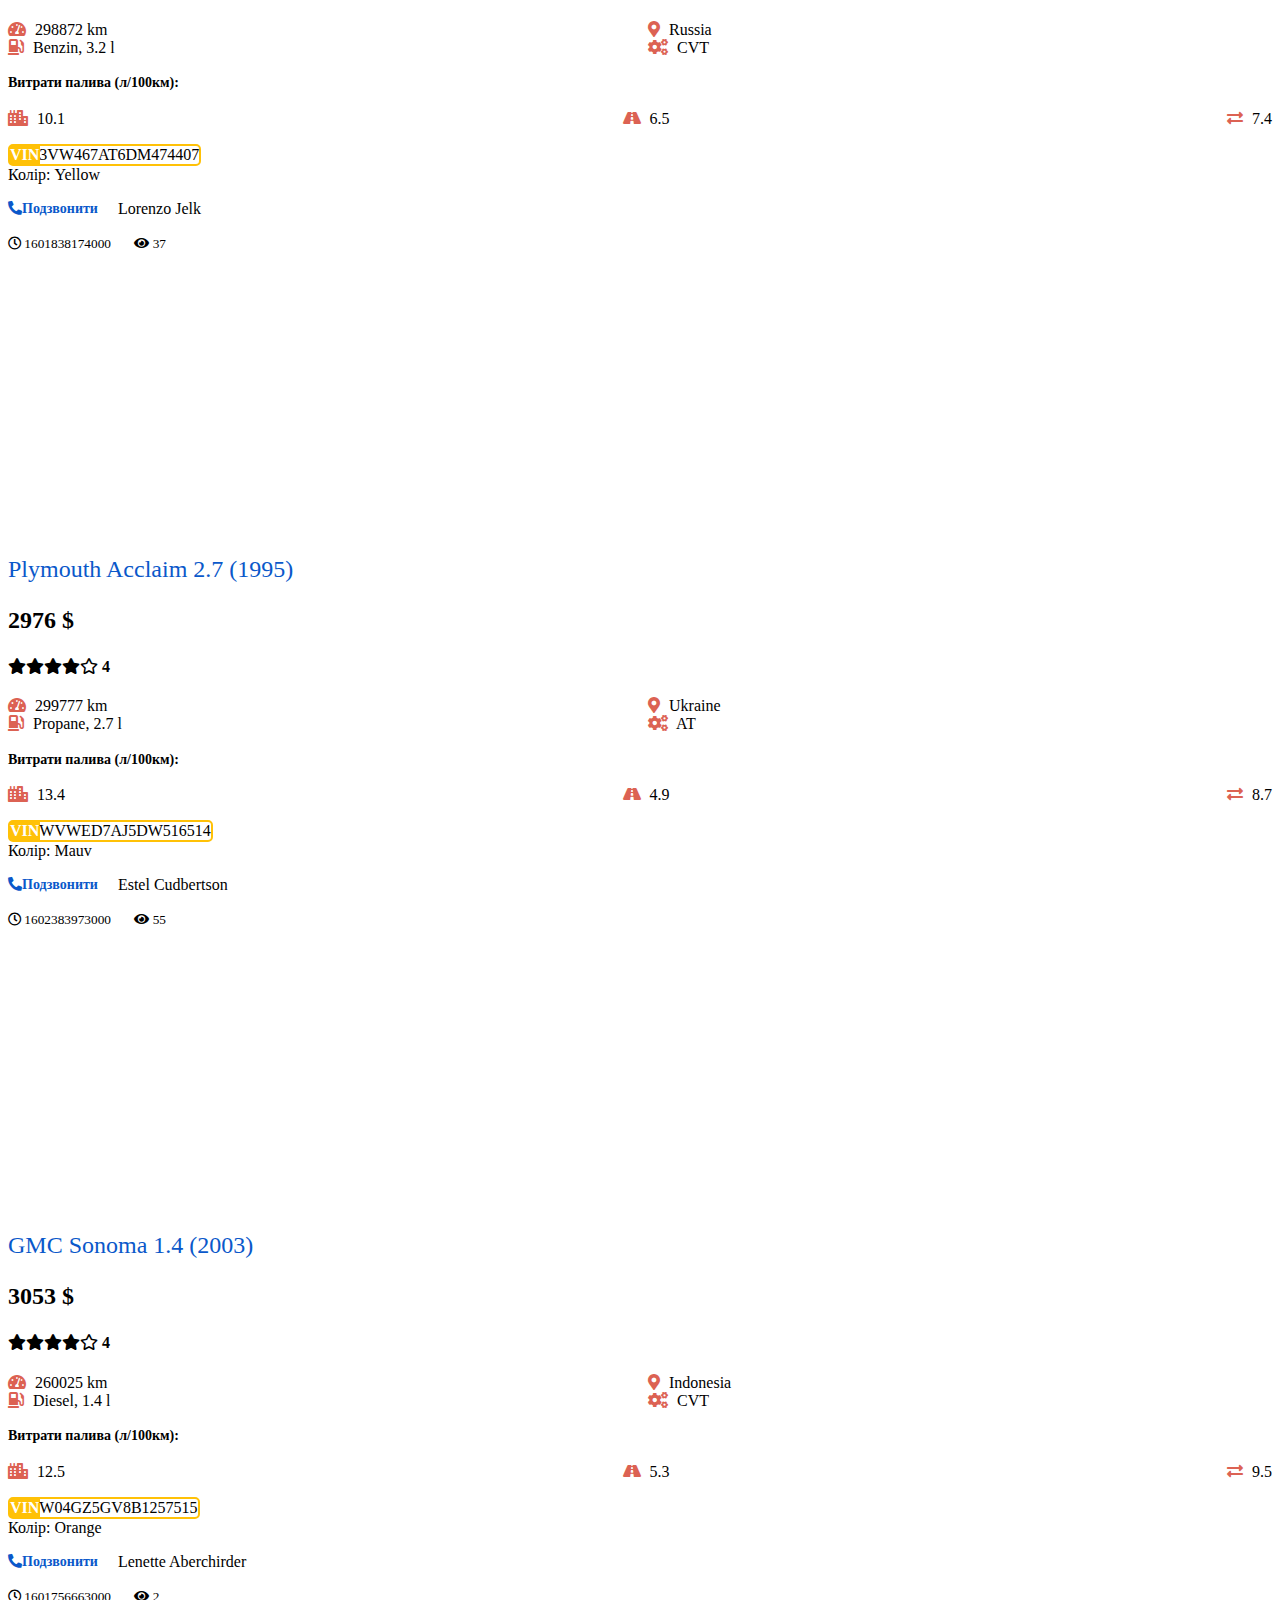
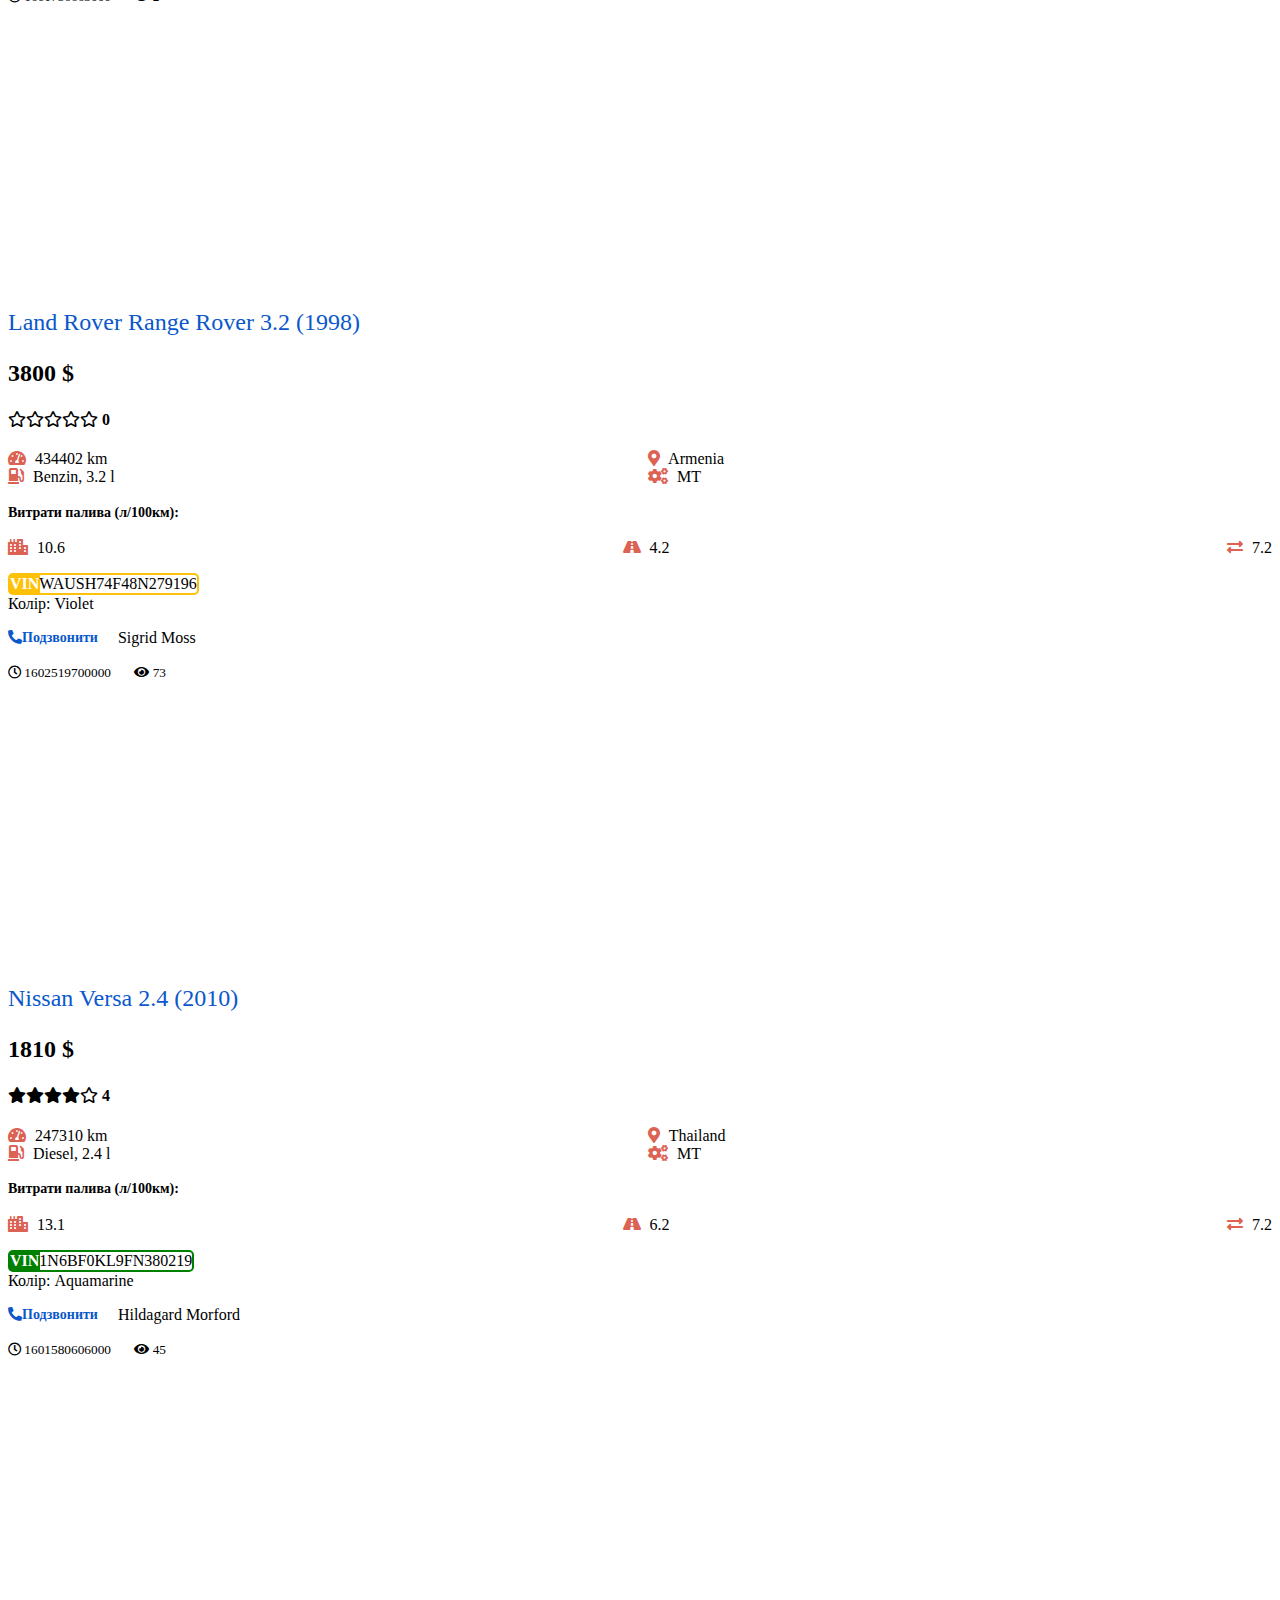
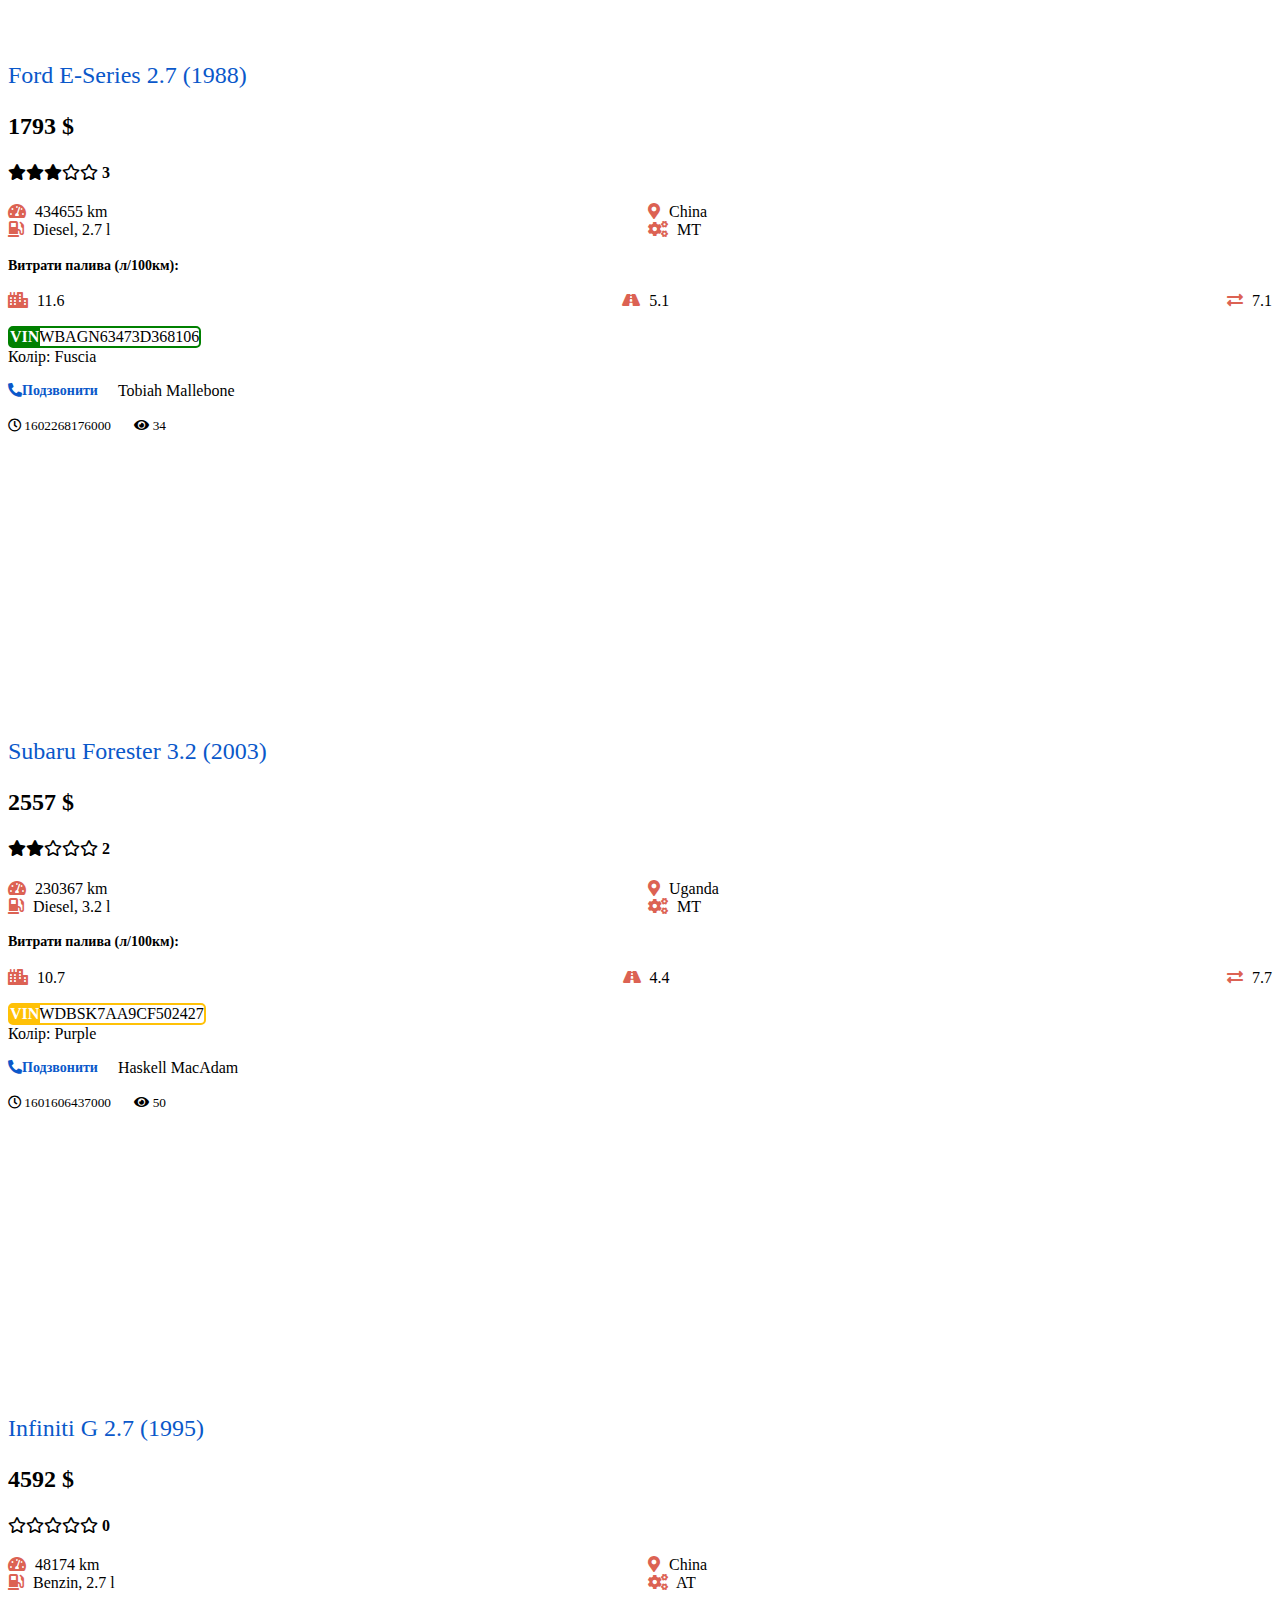
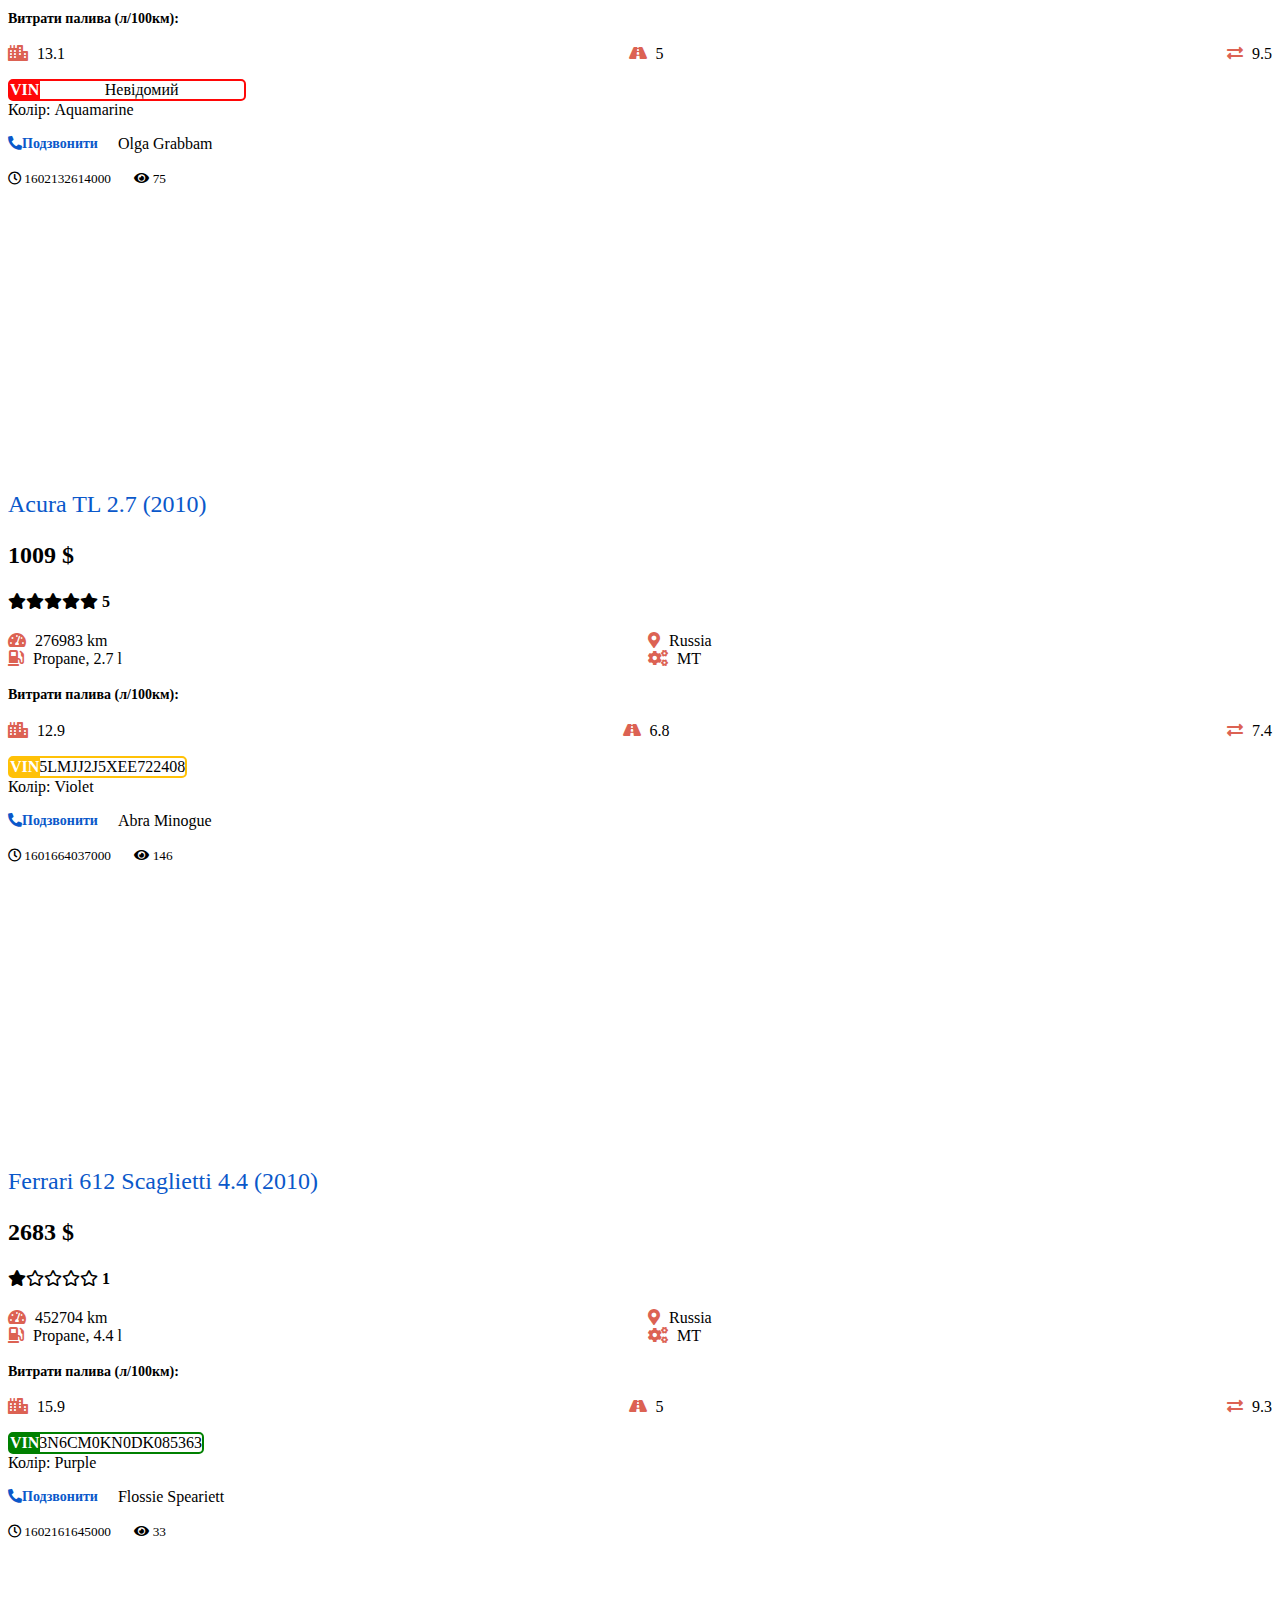
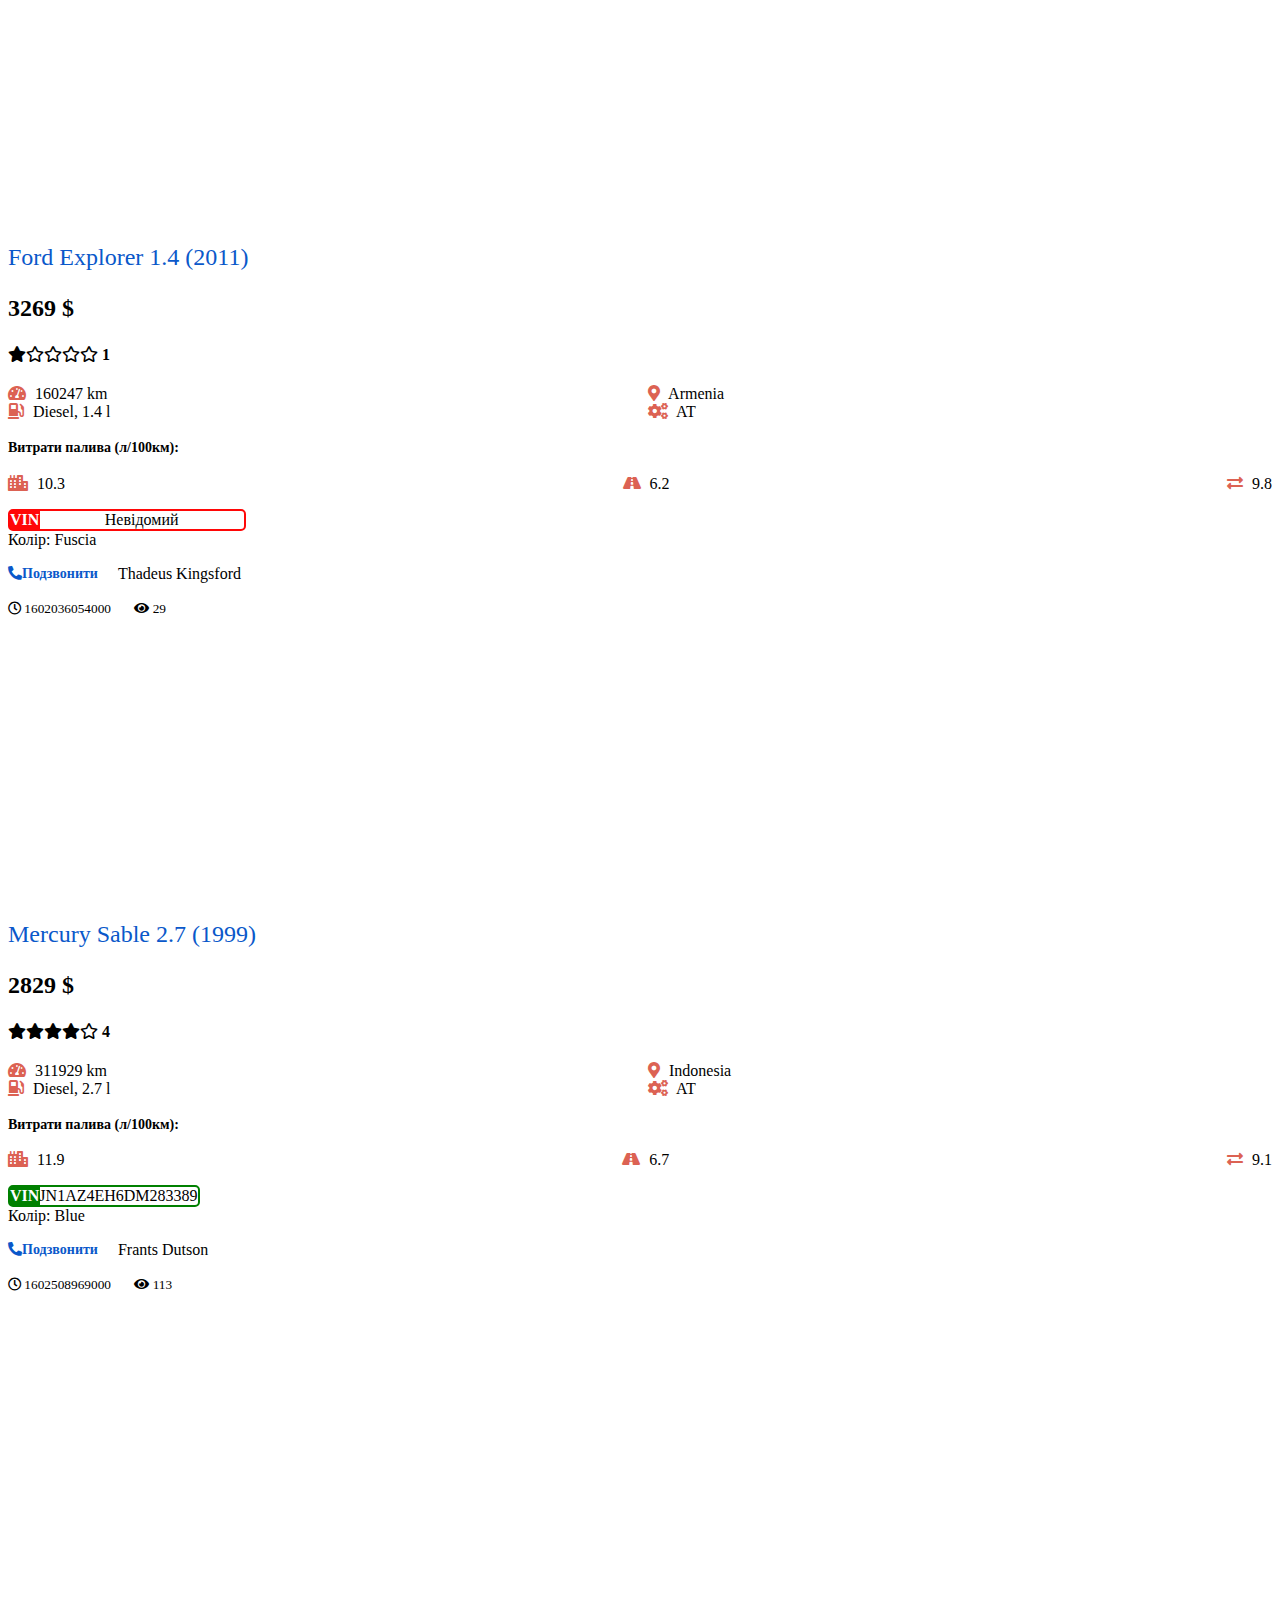
==== commit d8d92b81: "correct-cards-&-sort" ====
--- a/index.html
+++ b/index.html
@@ -21,8 +21,9 @@
   <div class="container">
     <h1 class="main-title pt-4">Car list</h1>
     <div class="row">
-      <div class="col-12 mt-3 mb-5 pt-3 top-bar">
-        <select name="sortSelect" class="sort-select" id="sortSelect">
+      <div class="col-12 mt-3 mb-5 pt-3 g-0 top-bar">
+        <select name="sortSelect" class="form-select" id="sortSelect"
+          aria-label="Default select example">
           <option value="default">За замовчуванням</option>
           <option value="price-ab">Від дешевих до дорогих</option>
           <option value="price-ba">Від дорогих до дешевих</option>
@@ -31,35 +32,41 @@
           <option value="year-ba">Рік випуску, по спаданню</option>
           <option value="odo-ab">Пробіг, по зростанню</option>
           <option value="odo-ba">Пробіг, по спаданню </option>
-          <option value="make-ab">По виробнику, а-я</option>
+          <option value="make-ab">Марка автомобіля, a-z</option>
         </select>
         <form action="#" class="col-6 form mx-auto" name="searchForm"
           id="searchForm">
-          <input class="col-10" type="search" name="search"
-            placeholder="Вваедіть запит" aria-label="search car" required>
-          <button class="btn-search btn-primary" type="submit"
-            aria-label="search">Пошук</button>
+          <div class="input-group">
+            <input type="search" class="form-control"
+              placeholder="Введіть запит" aria-label="Search car"
+              aria-describedby="button-addon2" required>
+            <button class="btn-search btn btn-outline-secondary" type="submit"
+              aria-label="search" value="hello">Пошук</button>
+          </div>
         </form>
         <div class="change-view col-2" id="masonryBtns">
-          <button data-action="1"  type="button" class="btn-change btn-success btn" ><i class="fas fa-bars"></i></button>
-          <button data-action="2"  type="button" class="btn-change btn btn-secondary">
+          <button data-action="1" type="button"
+            class="btn-change btn-success btn"><i
+              class="fas fa-bars"></i></button>
+          <button data-action="2" type="button"
+            class="btn-change btn btn-secondary">
             <i class="fas fa-border-all"></i>
           </button>
         </div>
       </div>
       <div class="col-3 filter-bar"></div>
-      <div class="col-9 ">
+      <div class="col-9 g-0">
         <div class="row row-cols-1 g-0 card-list" id="cardList">
           <!-- <div class="col card mb-3">
             <div class="row g-0">
-              <div class="col-4">
-                <a href="#">
-                  <img class="card-img m-4" width="1" height="1" loading="lazy"
+              <div class="col-4 card-img-wrap">
+                <a href="#" class="w-100">
+                  <img class="card-img" width="1" height="1" loading="lazy"
                     src="${card_data.img}"
                     alt="${card_data.make} ${card_data.model}" />
                 </a>
               </div>
-              <div class="col-8">
+              <div class="col-8 card-body-wrap">
                 <div class="card-body">
                   <a href="#" class="card-title mb-3">${card_data.make}
                     ${card_data.model}
@@ -103,12 +110,14 @@
                         </li>
                       </ul>
                     </div>
-                    ${card_data.vin ? `<div class="vin-block pe-3">
+                    ${card_data.vin ? `<div class="vin-block pe-3 ${card_data.vin_check ? 'check' : 'uncheck'}">
                       <span class="p-1 me-3">VIN</span>
                       <div class="card-vin">${card_data.vin}</div>
-                    </div>` : ''}
-                    ${card_data.color ? `<div class="color mt-4">Колір:
-                      ${card_data.color}</div>` : ''}
+                    </div>` : `<div class="vin-block pe-3 undefined">
+                    <span class="p-1 me-3">VIN</span>
+                    <div class="card-vin">Невідомий</div>
+                  </div>`}
+                    <div class="color mt-4">Колір: ${card_data.color  ?? 'Невідомий'}</div>
                     <div class="contact-block mt-4">
                       <a href="tel:${card_data.phone}"
                         class=" btn btn-primary call-num">
@@ -117,7 +126,7 @@
                       </a>
                       <p class="mb-0">${card_data.seller}</p>
                     </div>
-                    <button type="button" class="save-star btn-secondary"><i
+                    <button type="button" class="save-star btn btn-secondary"><i
                         class="fas fa-star"></i></button>
                   </div>
                 </div>
--- a/css/style.css
+++ b/css/style.css
@@ -39,18 +39,8 @@
   align-items: center;
   border-top: 2px solid #000;
 }
-select {
-  padding: 4px;
-  border-radius: 5px;
-  border: 2px solid;
-}
-.form input {
-  padding: 4px;
-  border-radius: 5px;
-}
-.btn-search {
-  padding: 5px;
-  border-radius: 5px;
+.form-select {
+  width: 25%;
 }
 .change-view {
   column-gap: 15px;
@@ -61,13 +51,14 @@
   padding: 6px 7px;
   border-radius: 5px;
 }
-.card-list.row-cols-2{
+.card-list.row-cols-2 {
   justify-content: space-between;
 }
-.card-list.row-cols-2>.col{
+.card-list.row-cols-2 > .col {
   width: 49%;
 }
-.card-list.row-cols-2 .card-img-wrap,.card-list.row-cols-2 .card-body-wrap{
+.card-list.row-cols-2 .card-img-wrap,
+.card-list.row-cols-2 .card-body-wrap {
   width: 100%;
 }
 .card-img {
@@ -77,6 +68,8 @@
 }
 .card-title {
   font-size: 24px;
+}
+.card-list.row-cols-2 .card-title {
   height: 72px;
 }
 .card-price {
@@ -119,6 +112,14 @@
   background-color: #ffc107;
   box-shadow: 0 0 0 1px #ffc107;
 }
+.vin-block.undefined {
+  border: 2px solid #ff0707;
+  width: 234px;
+}
+.vin-block.undefined span {
+  background-color: #ff0707;
+  box-shadow: 0 0 0 1px #ff0707;
+}
 .card-vin {
   text-align: center;
   margin: 0 auto;
@@ -143,7 +144,7 @@
   border-radius: 5px;
   padding: 5px;
   top: 18px;
-  right: 30px;
+  right: 15px;
   font-size: 22px;
 }
 .save-star:hover,
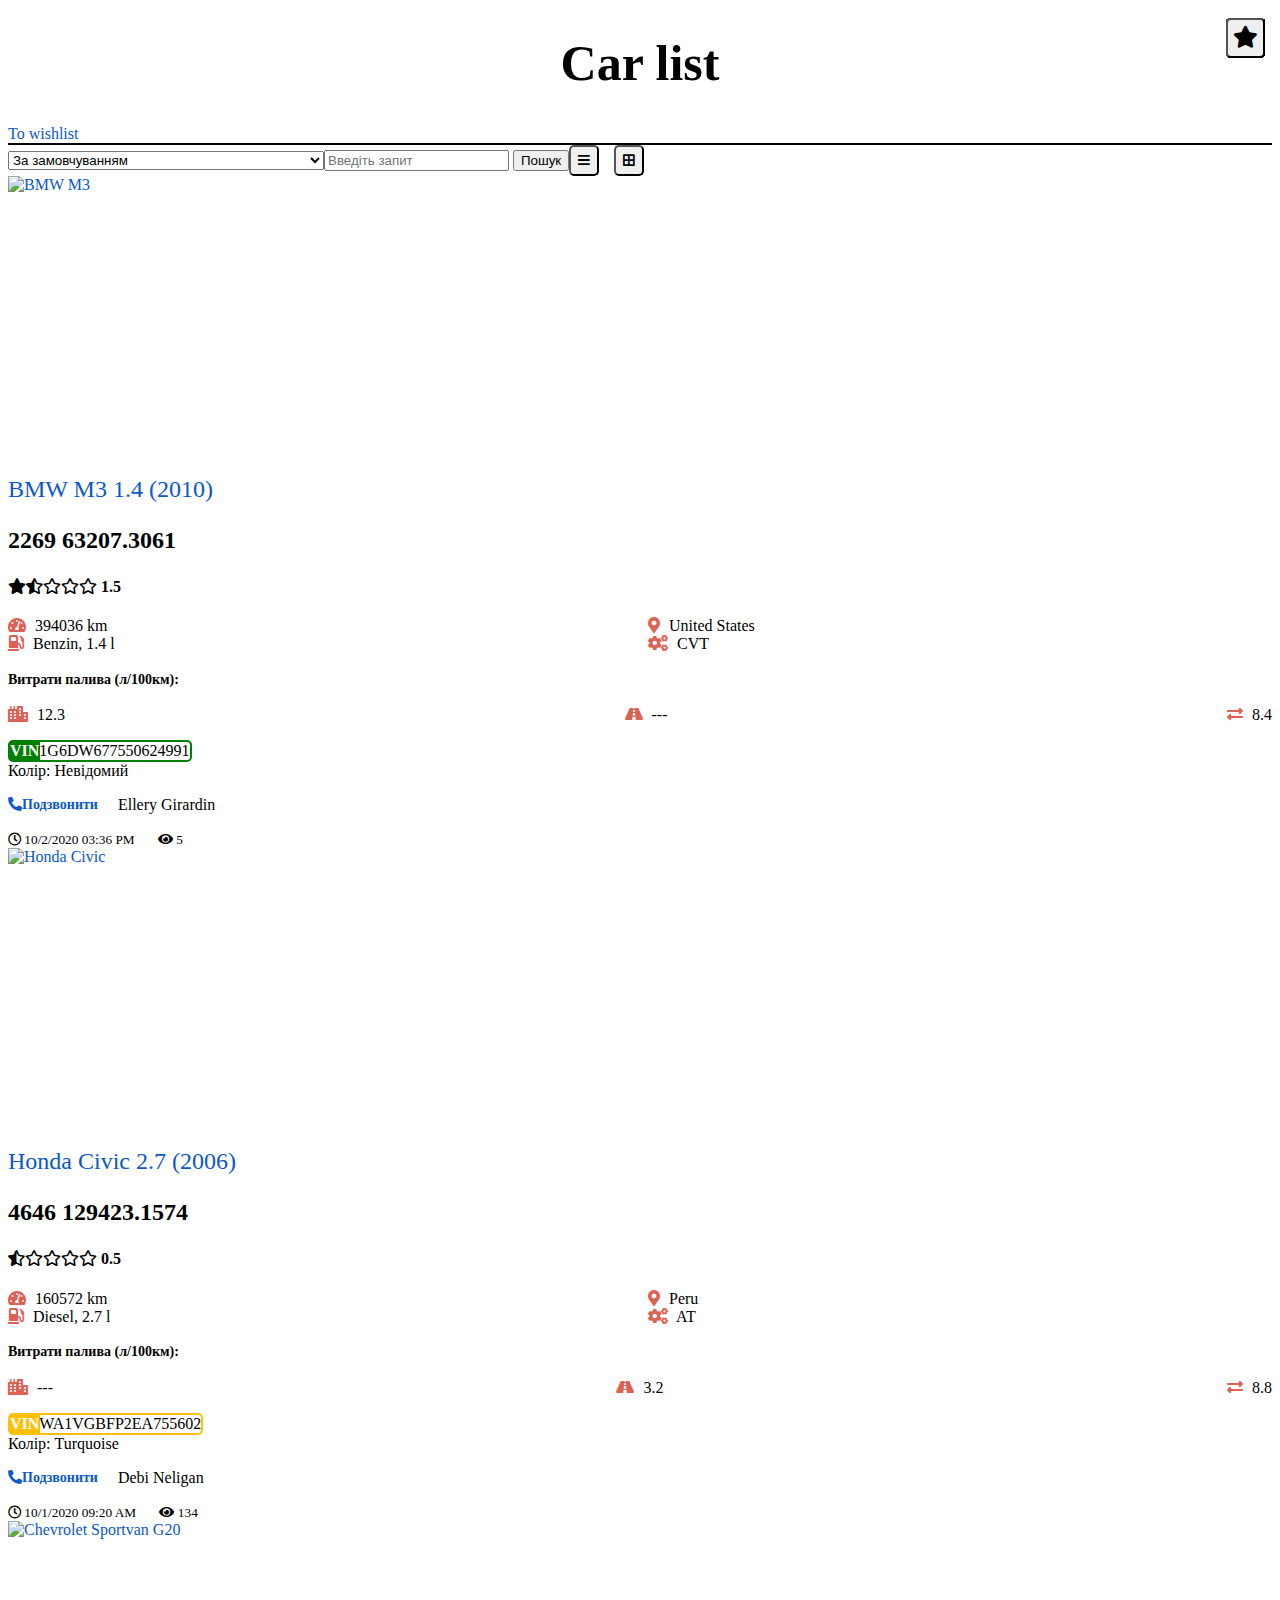
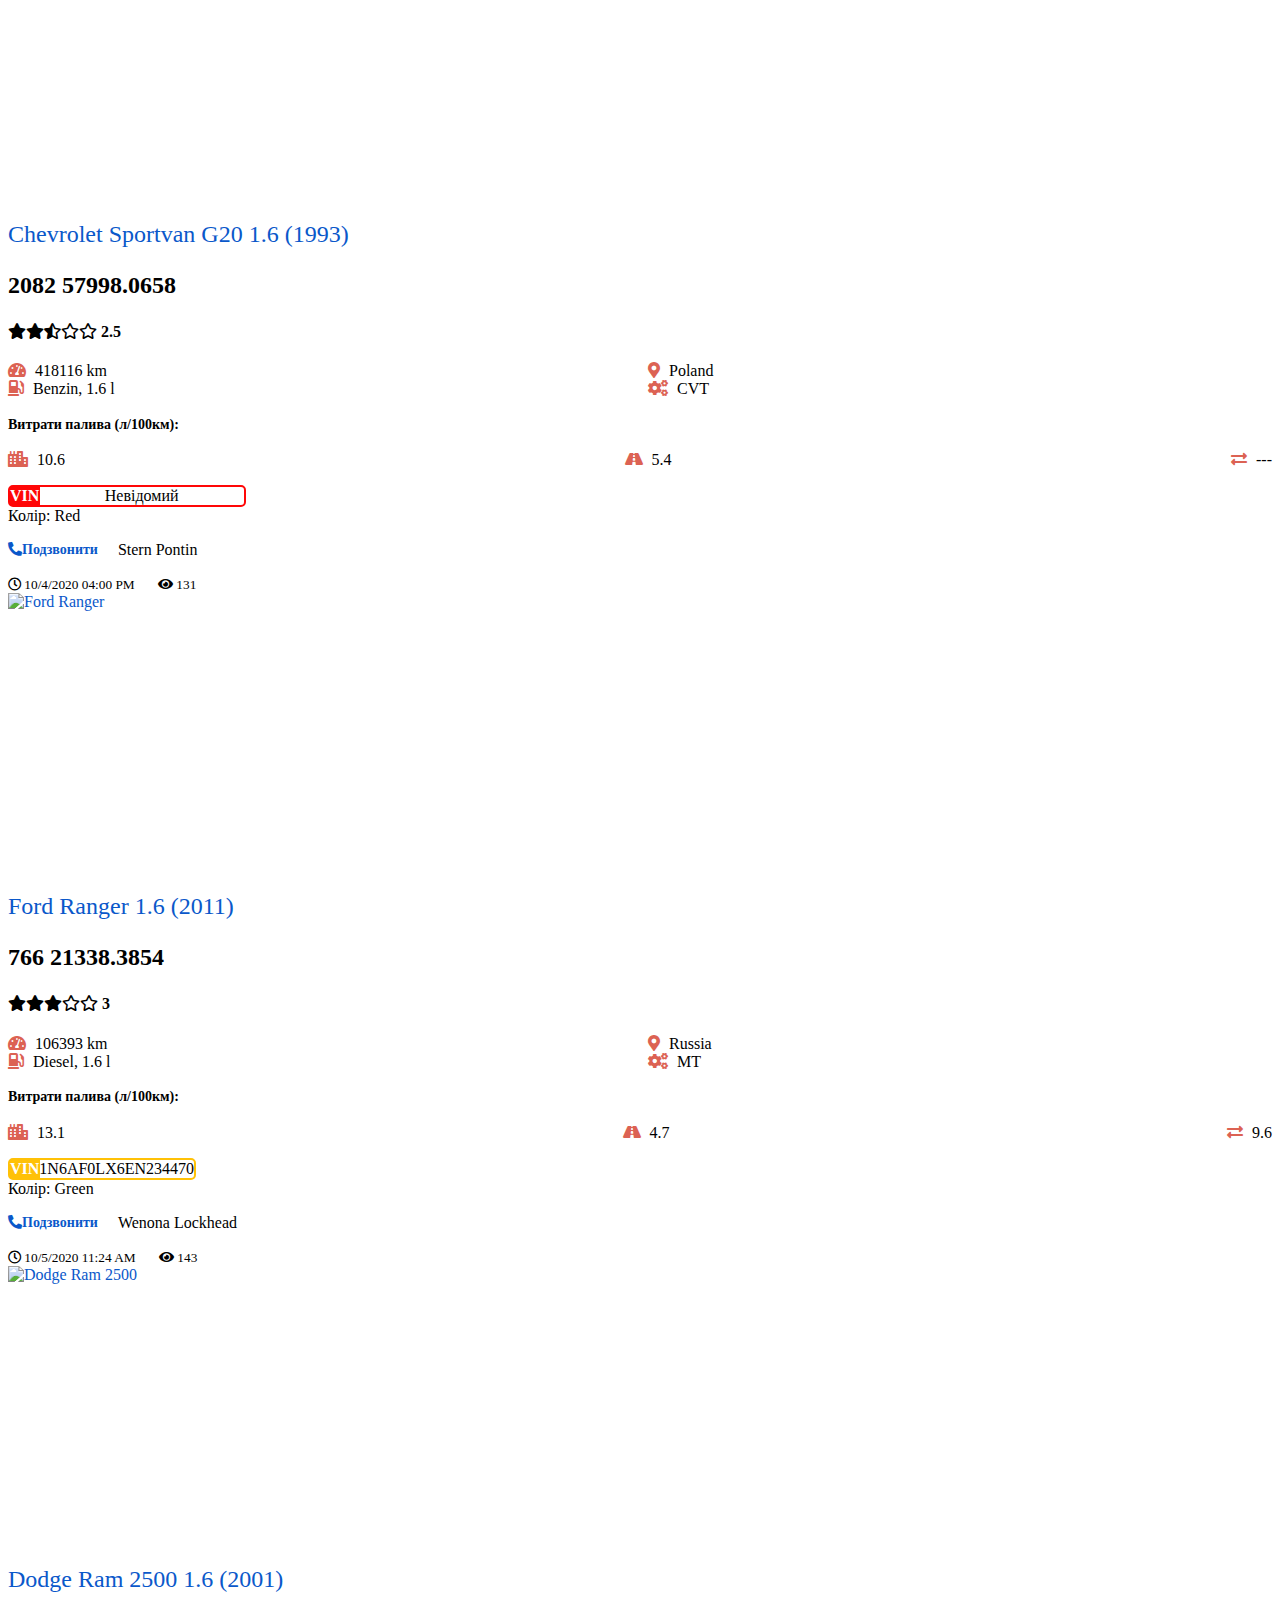
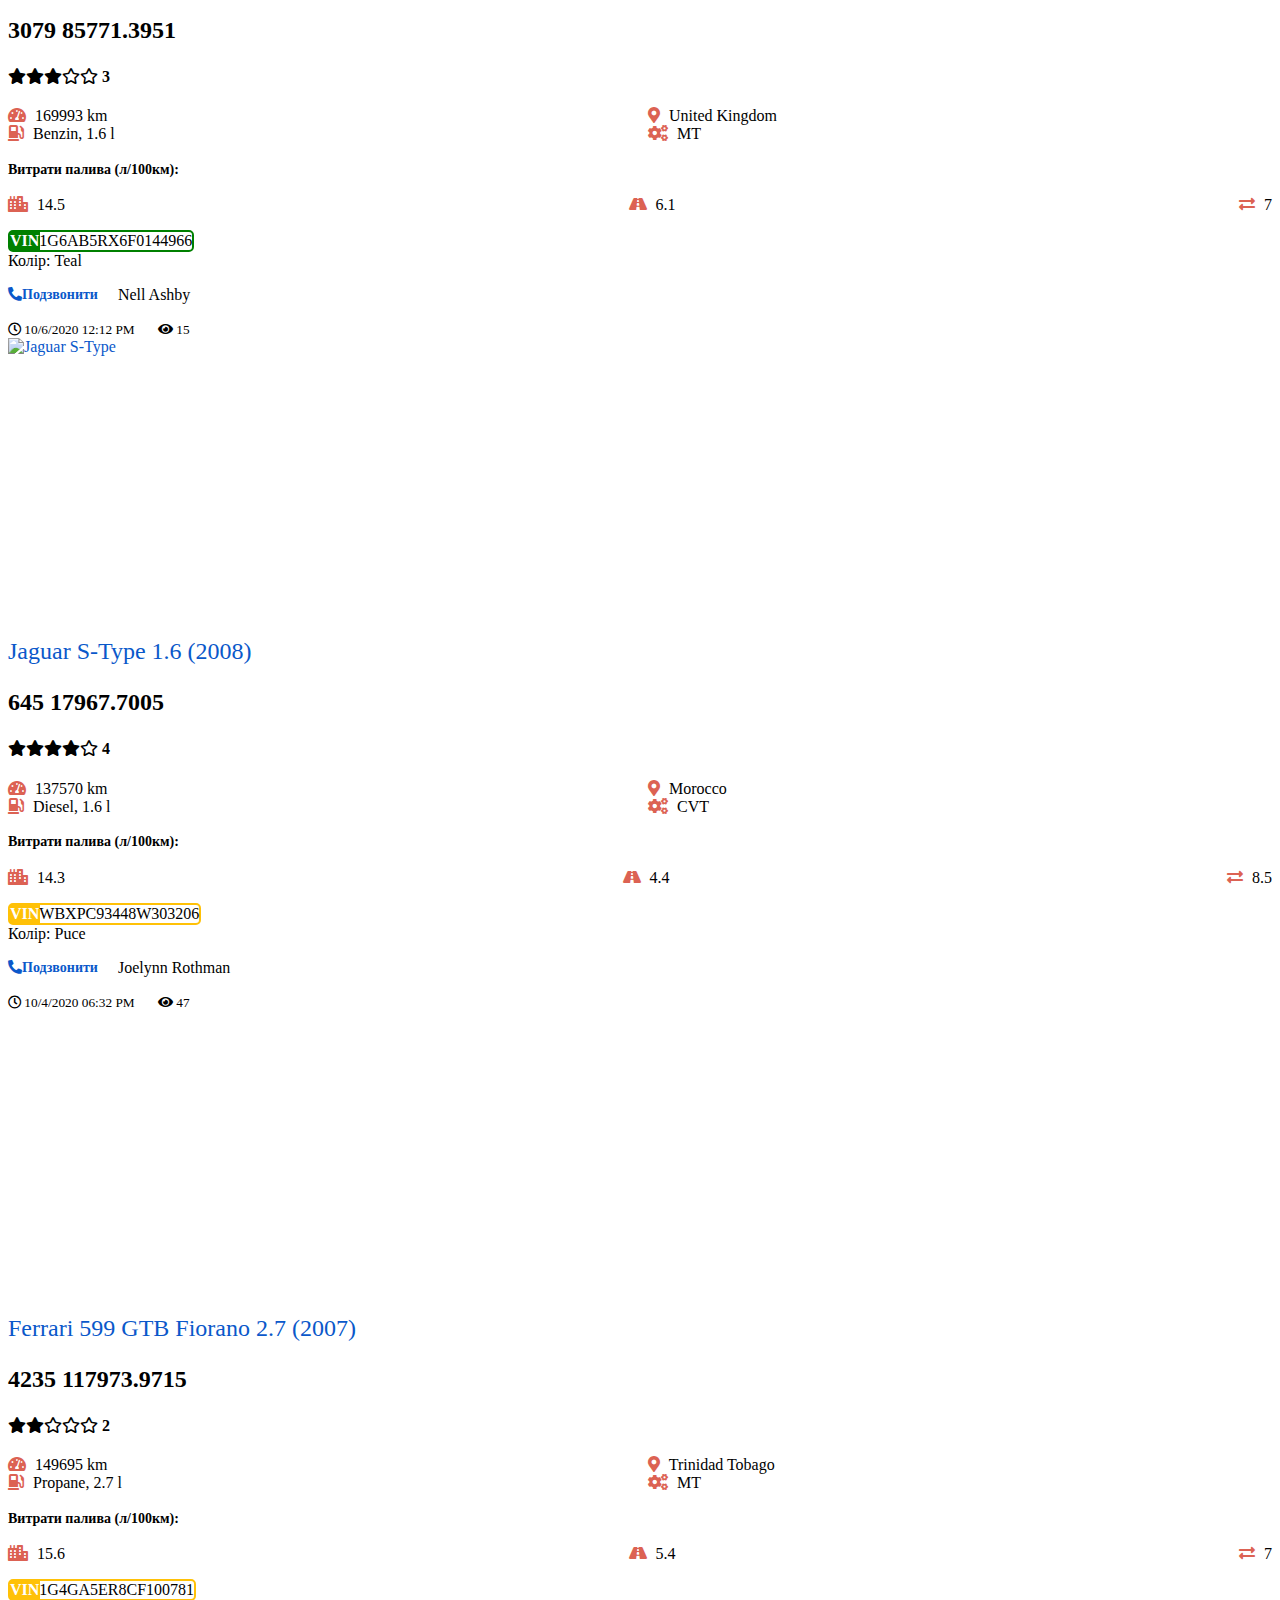
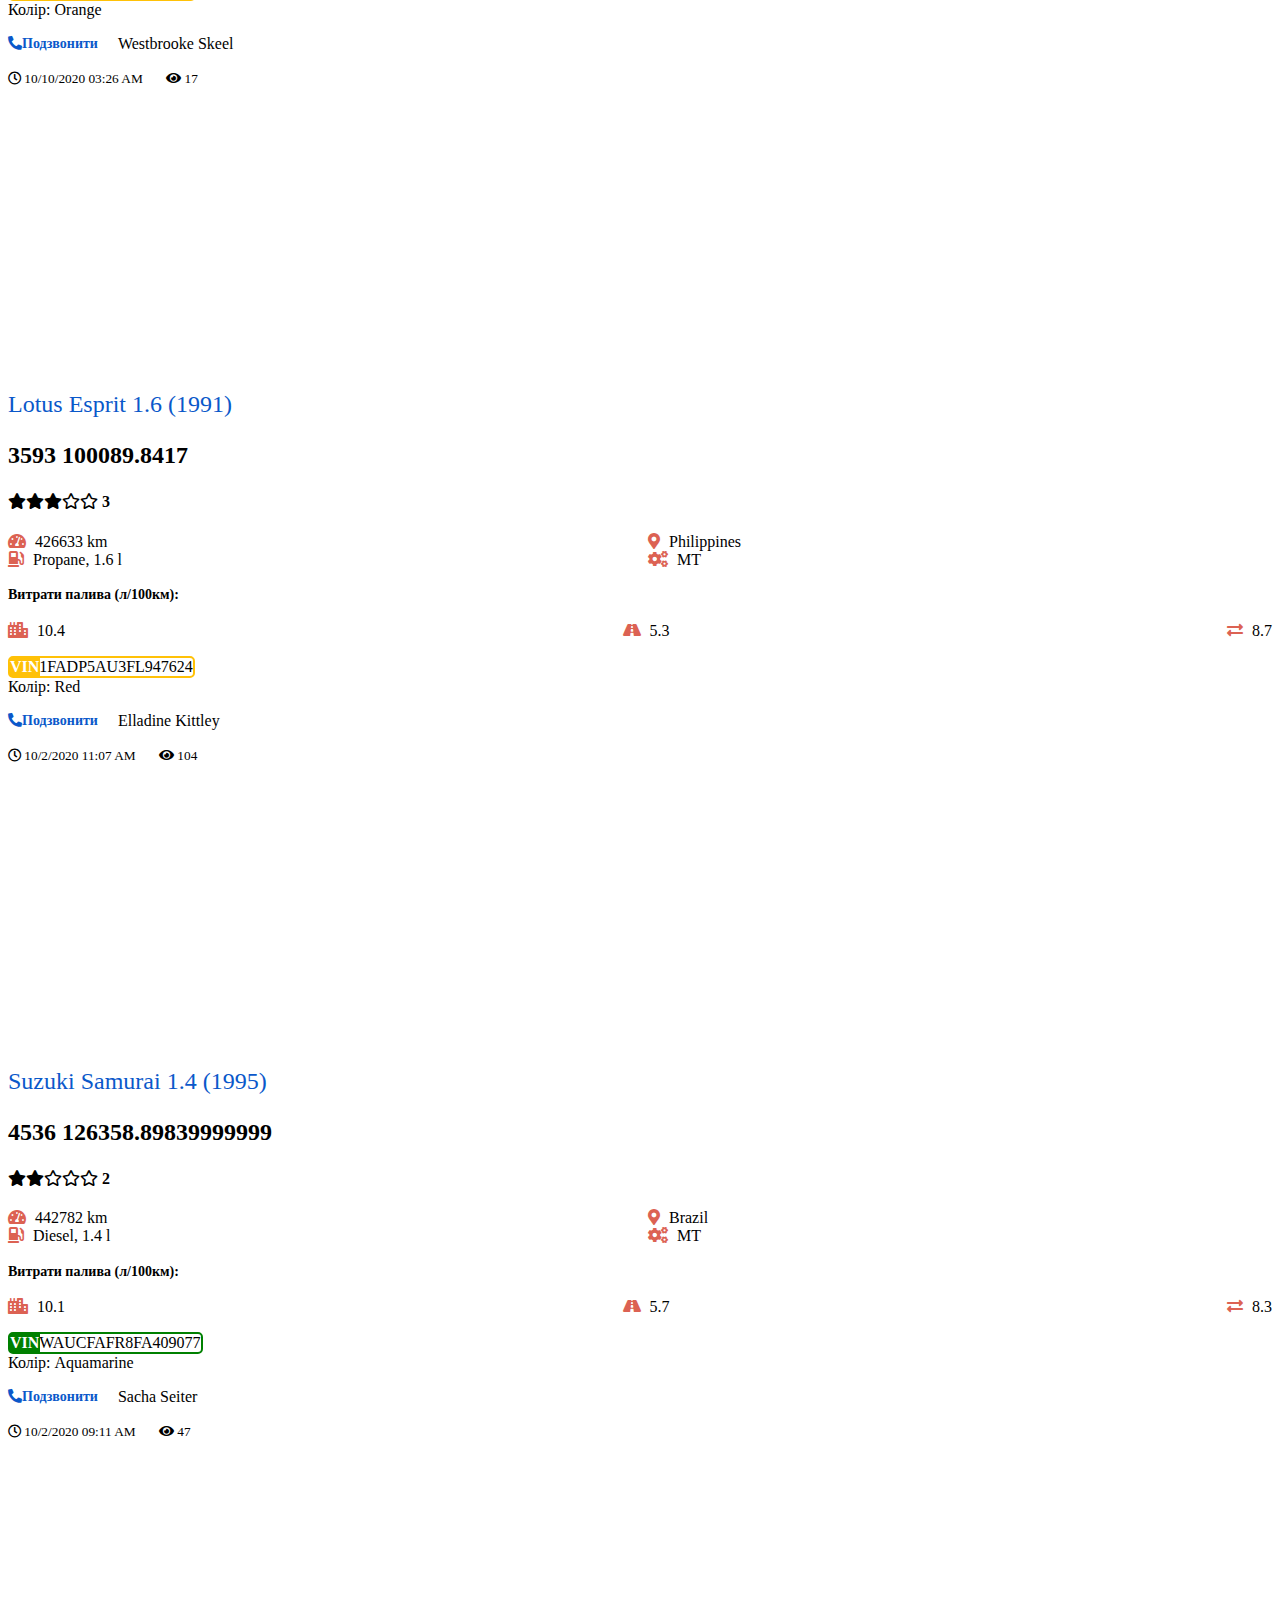
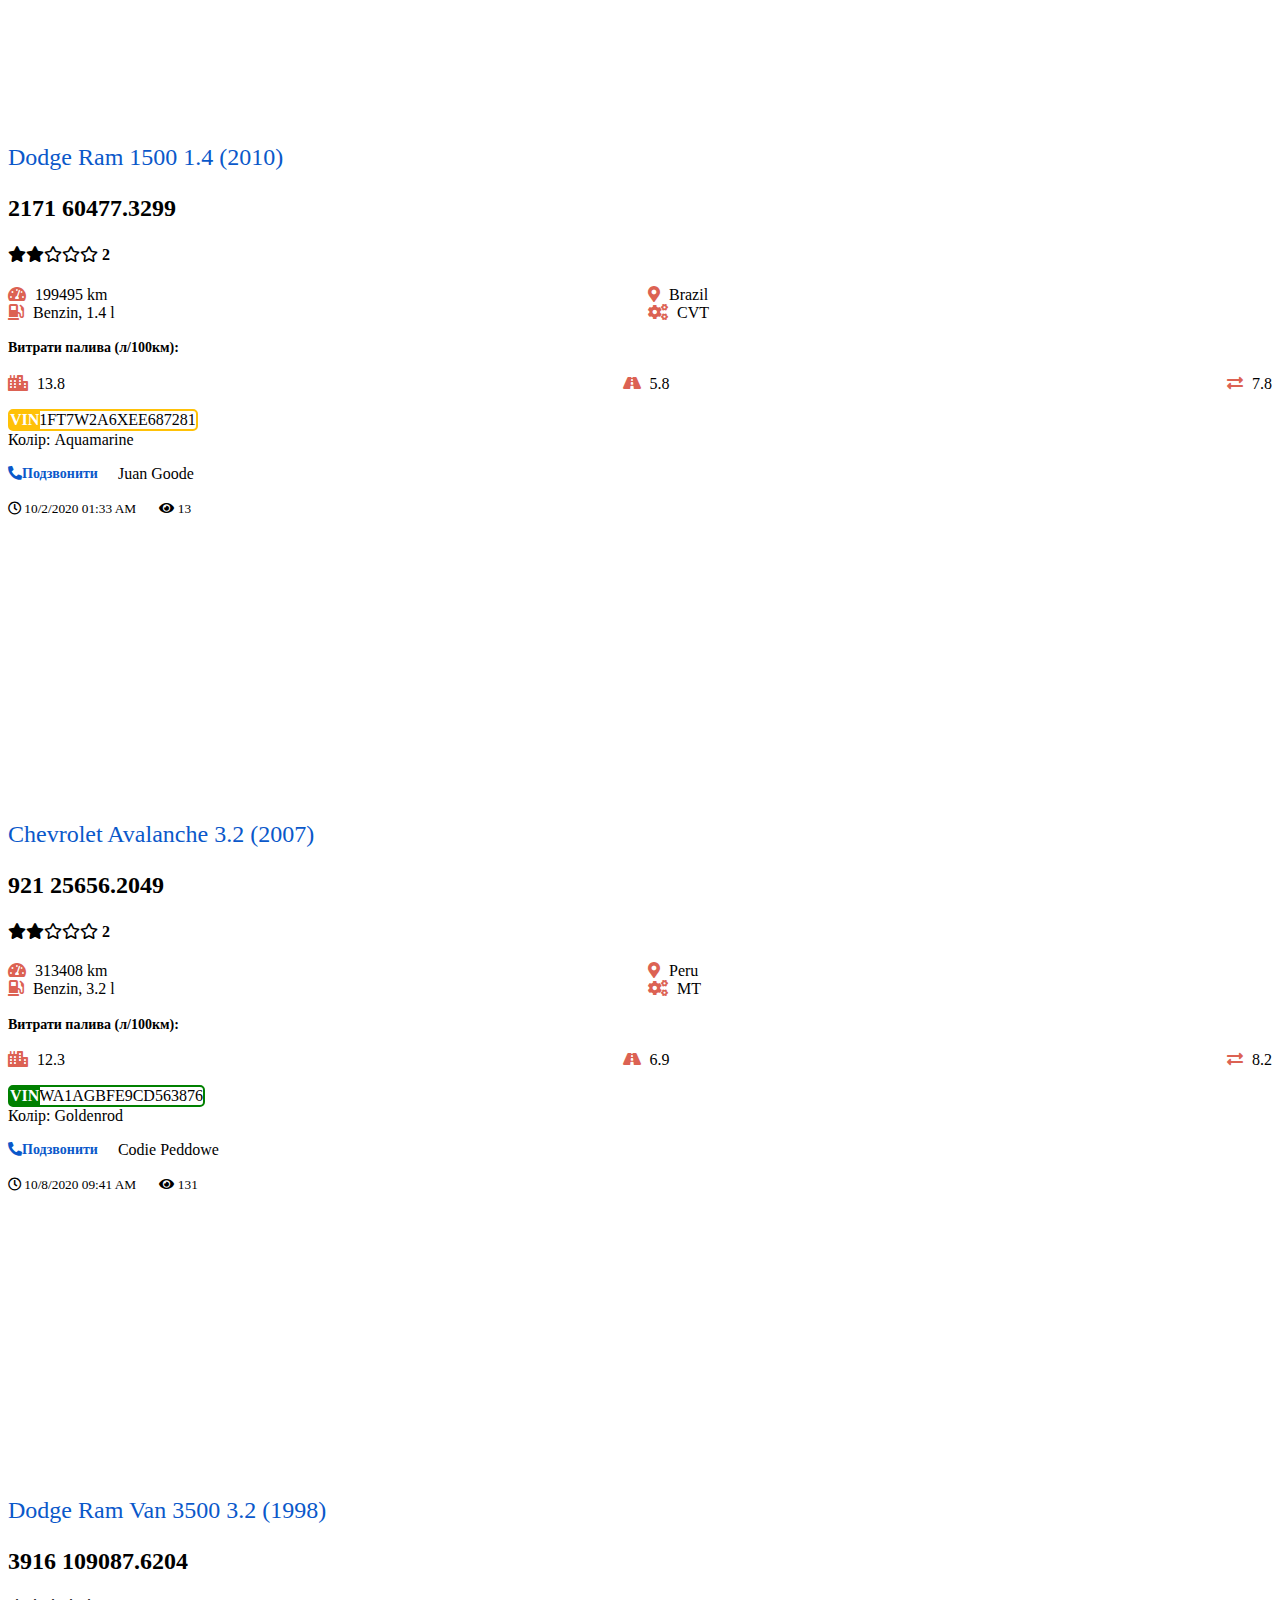
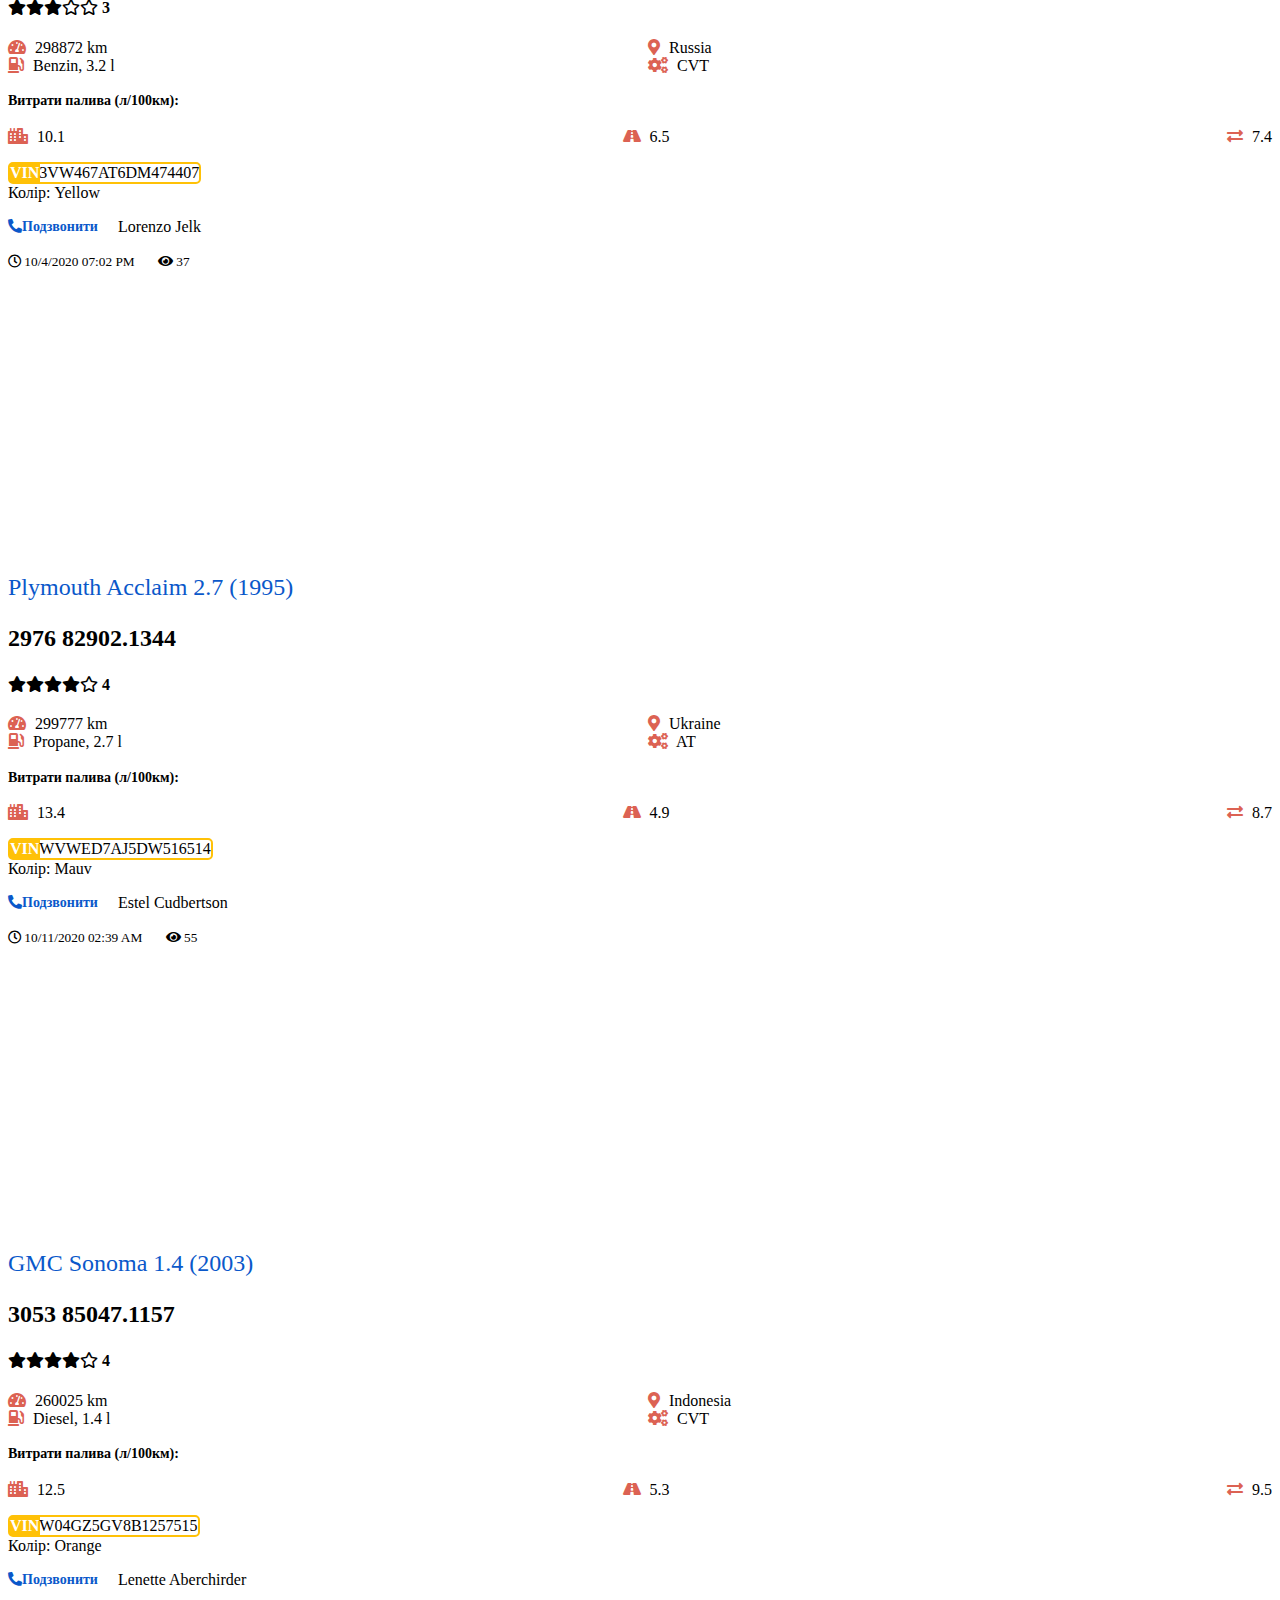
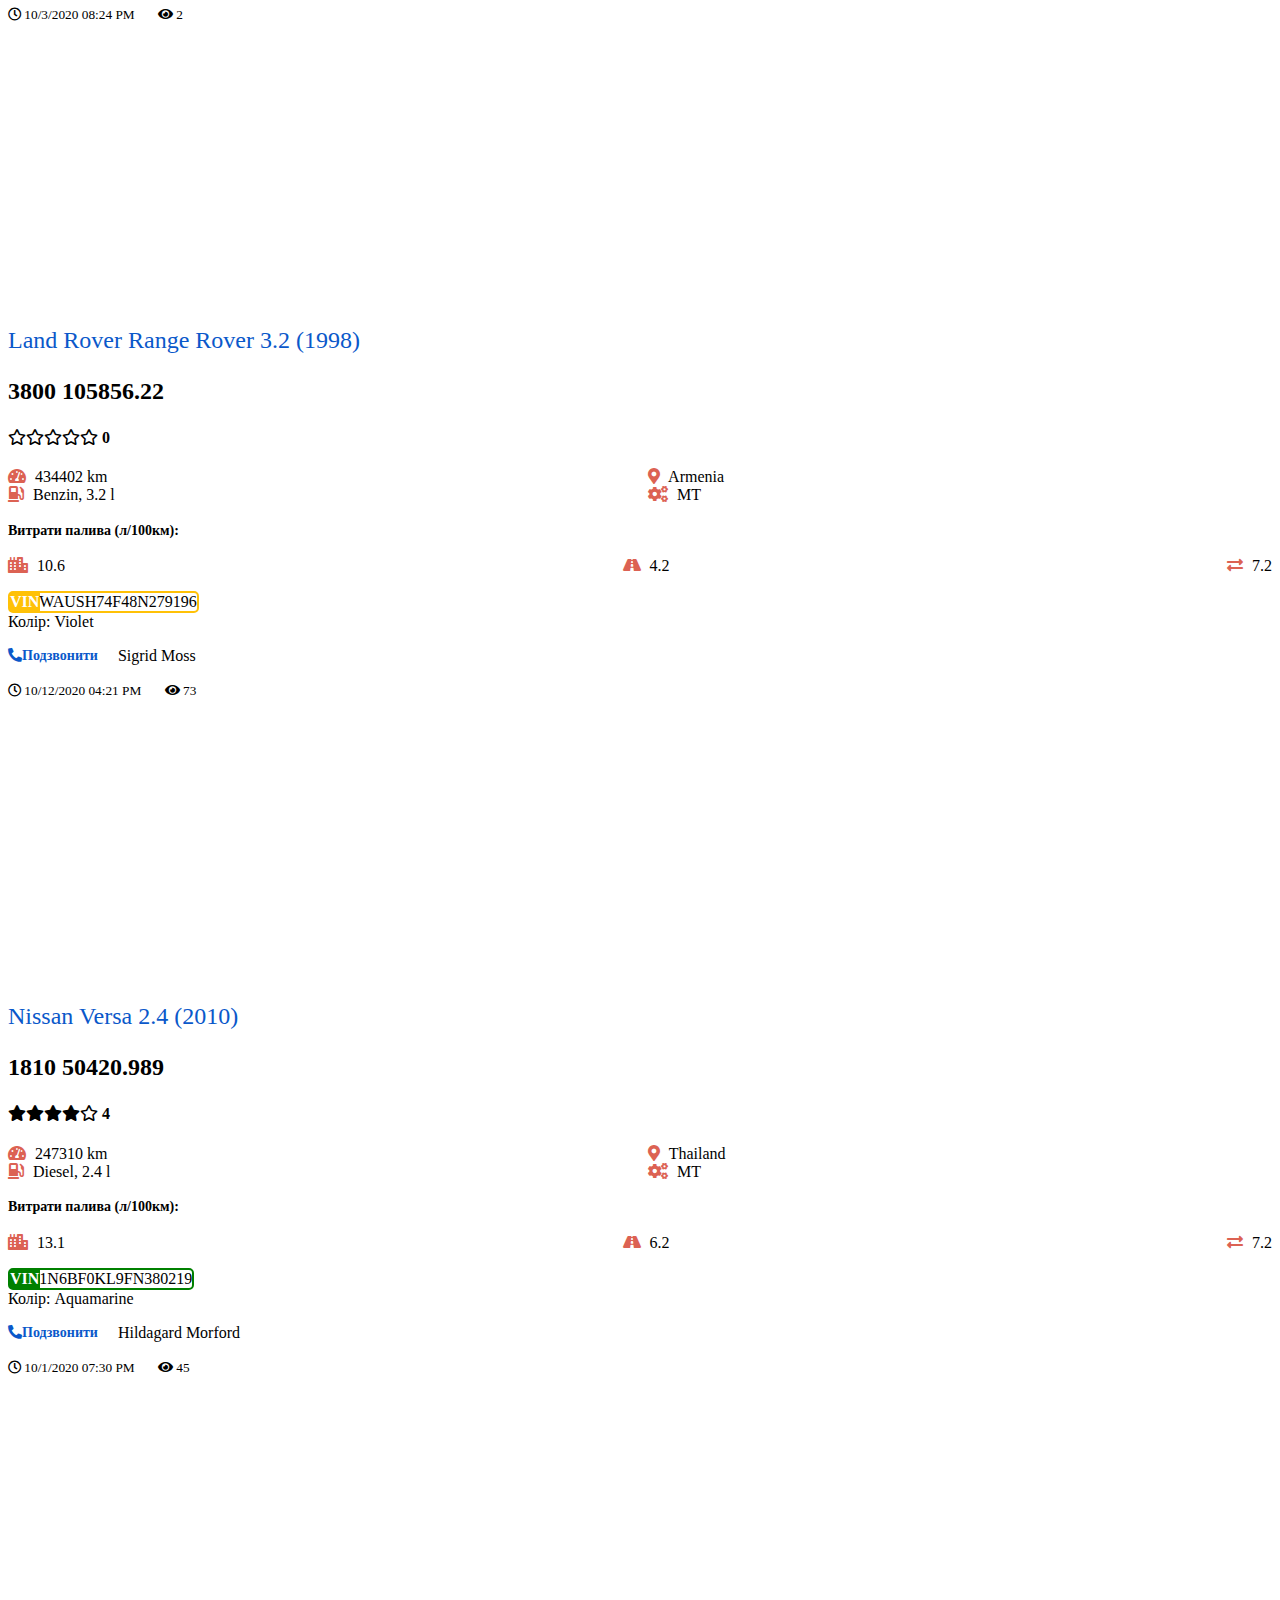
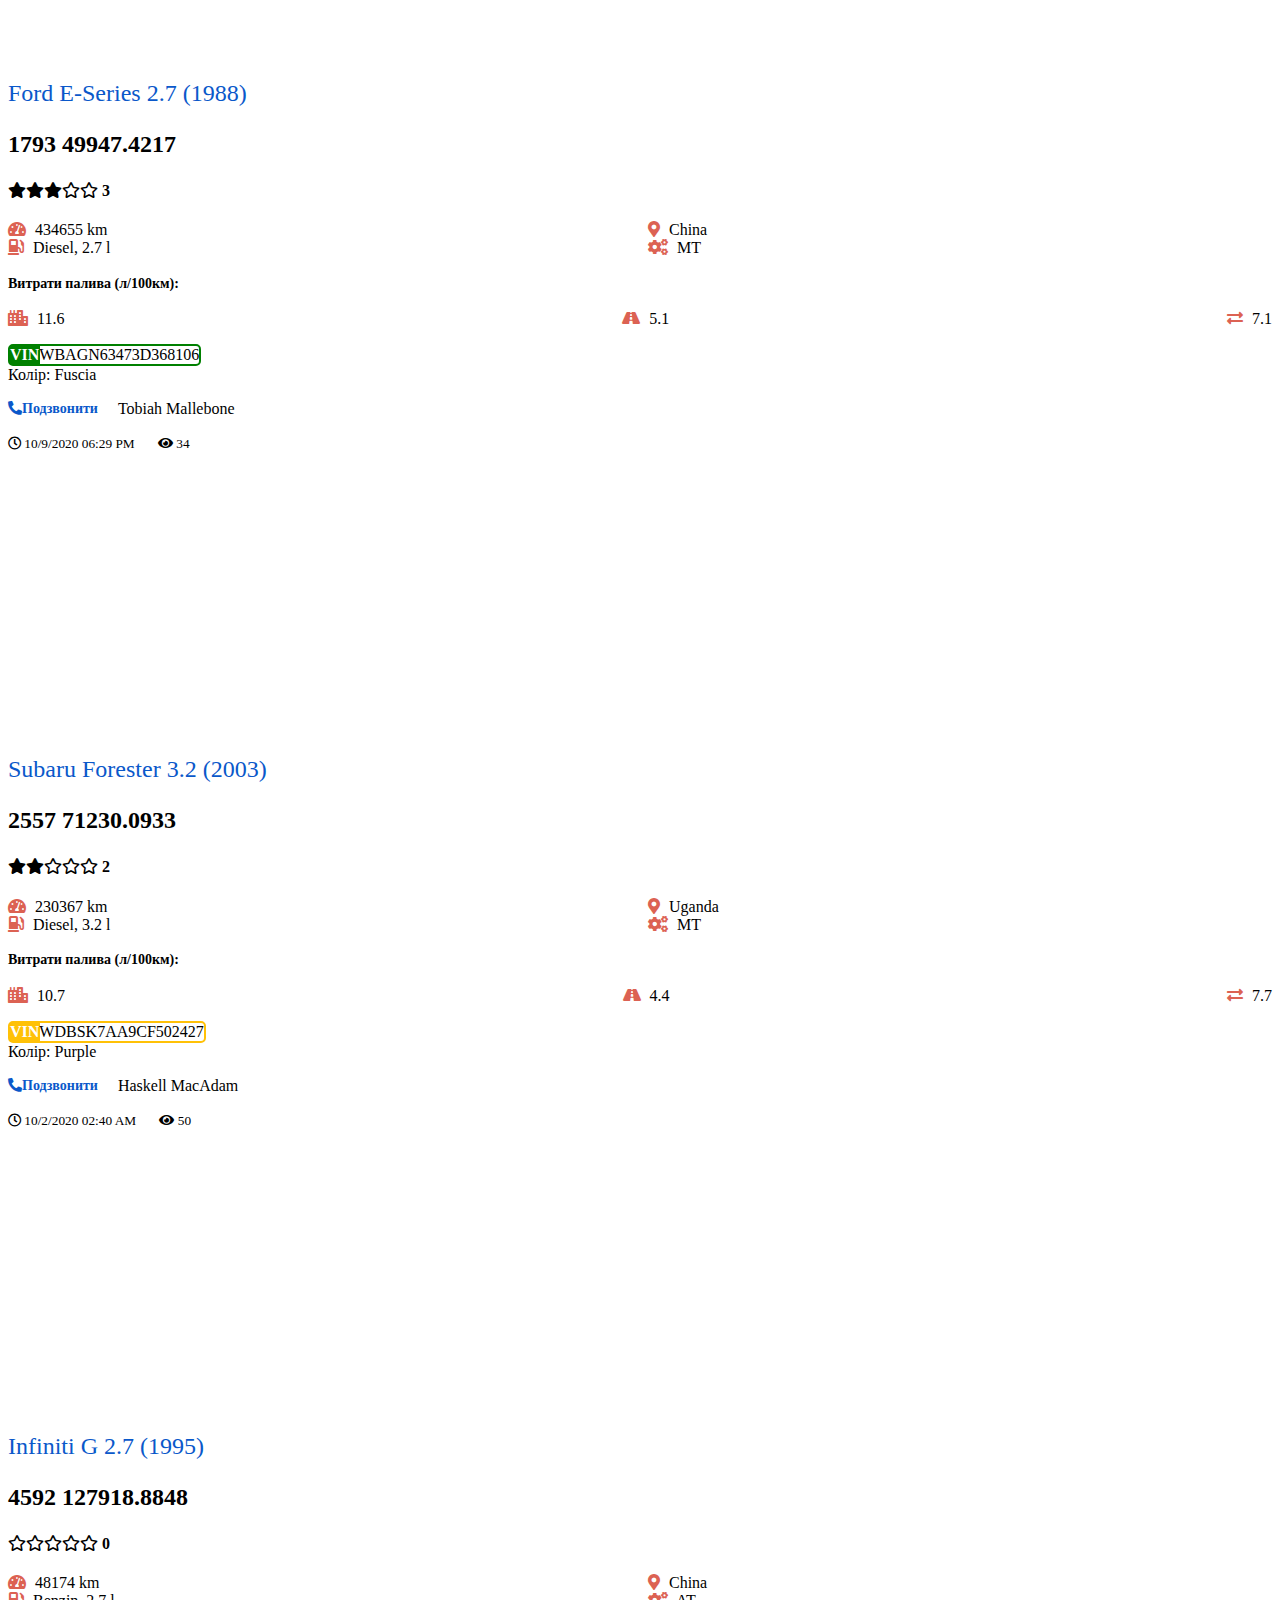
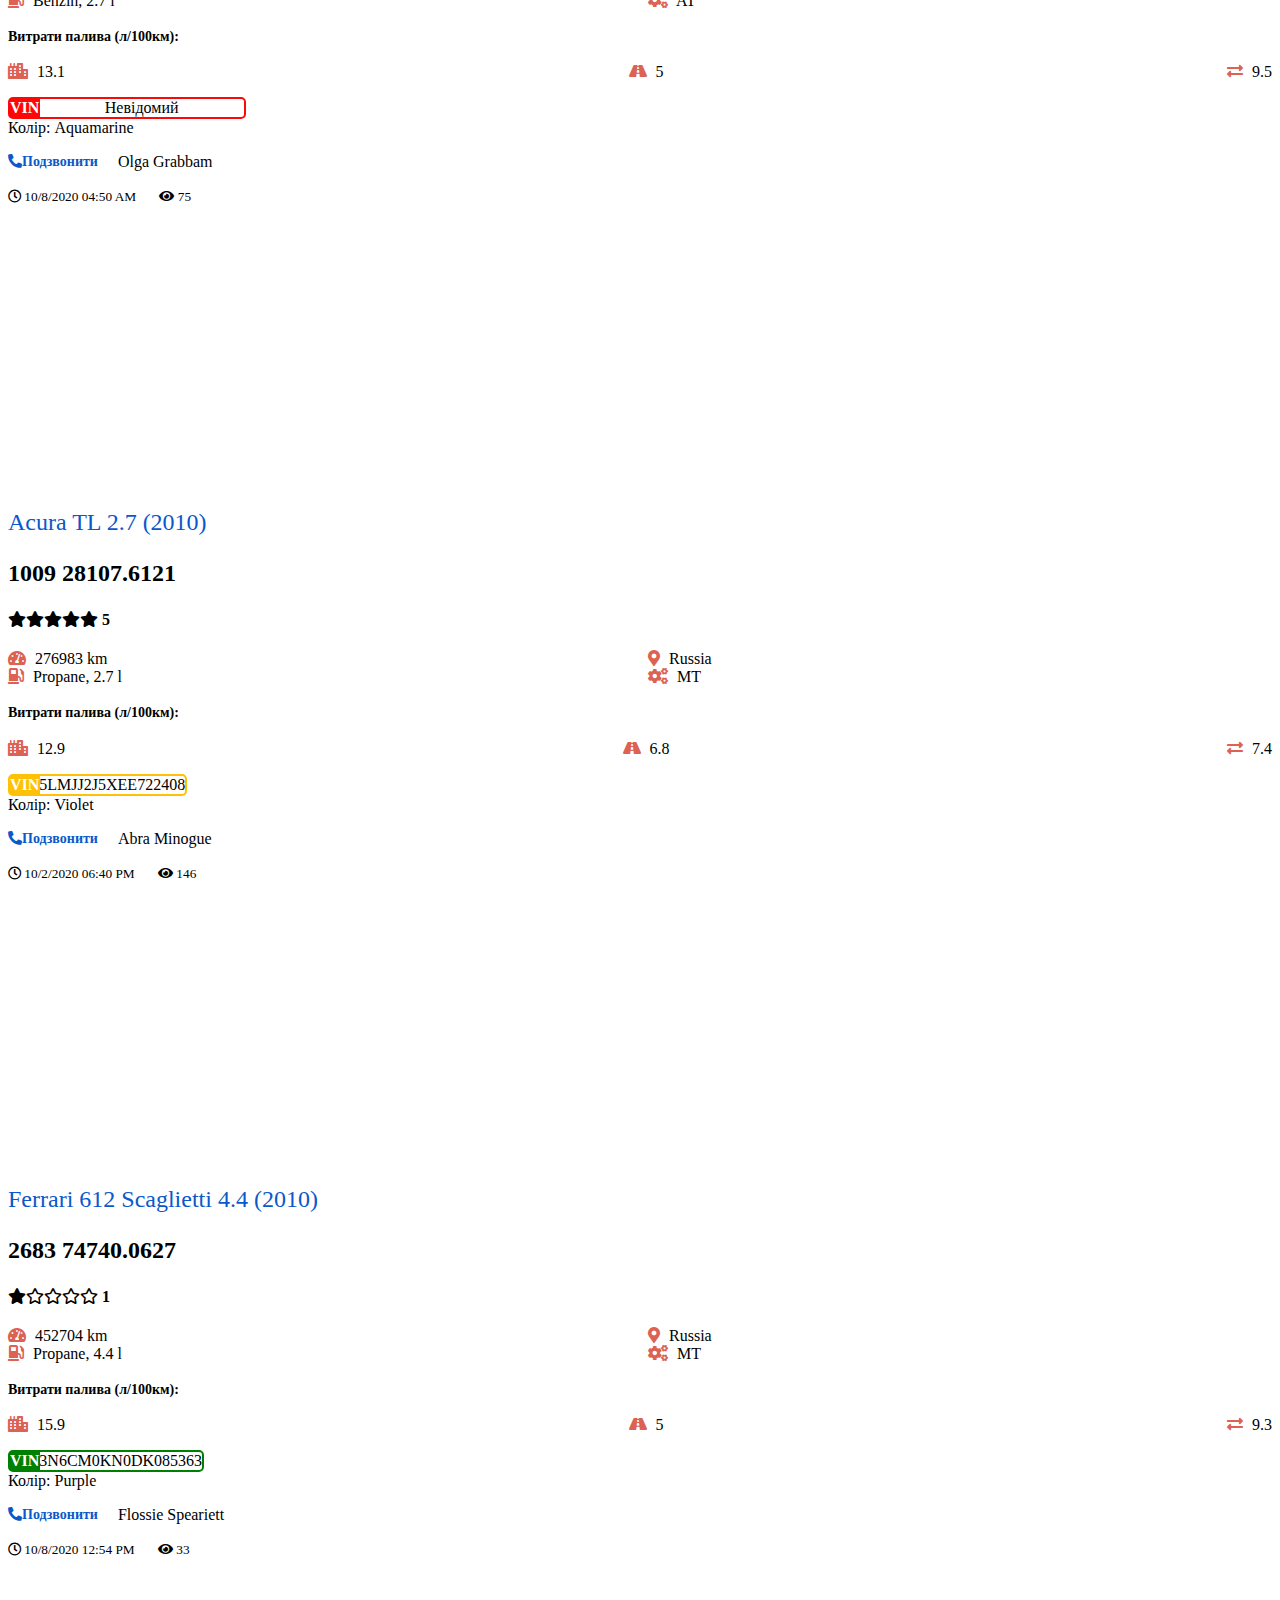
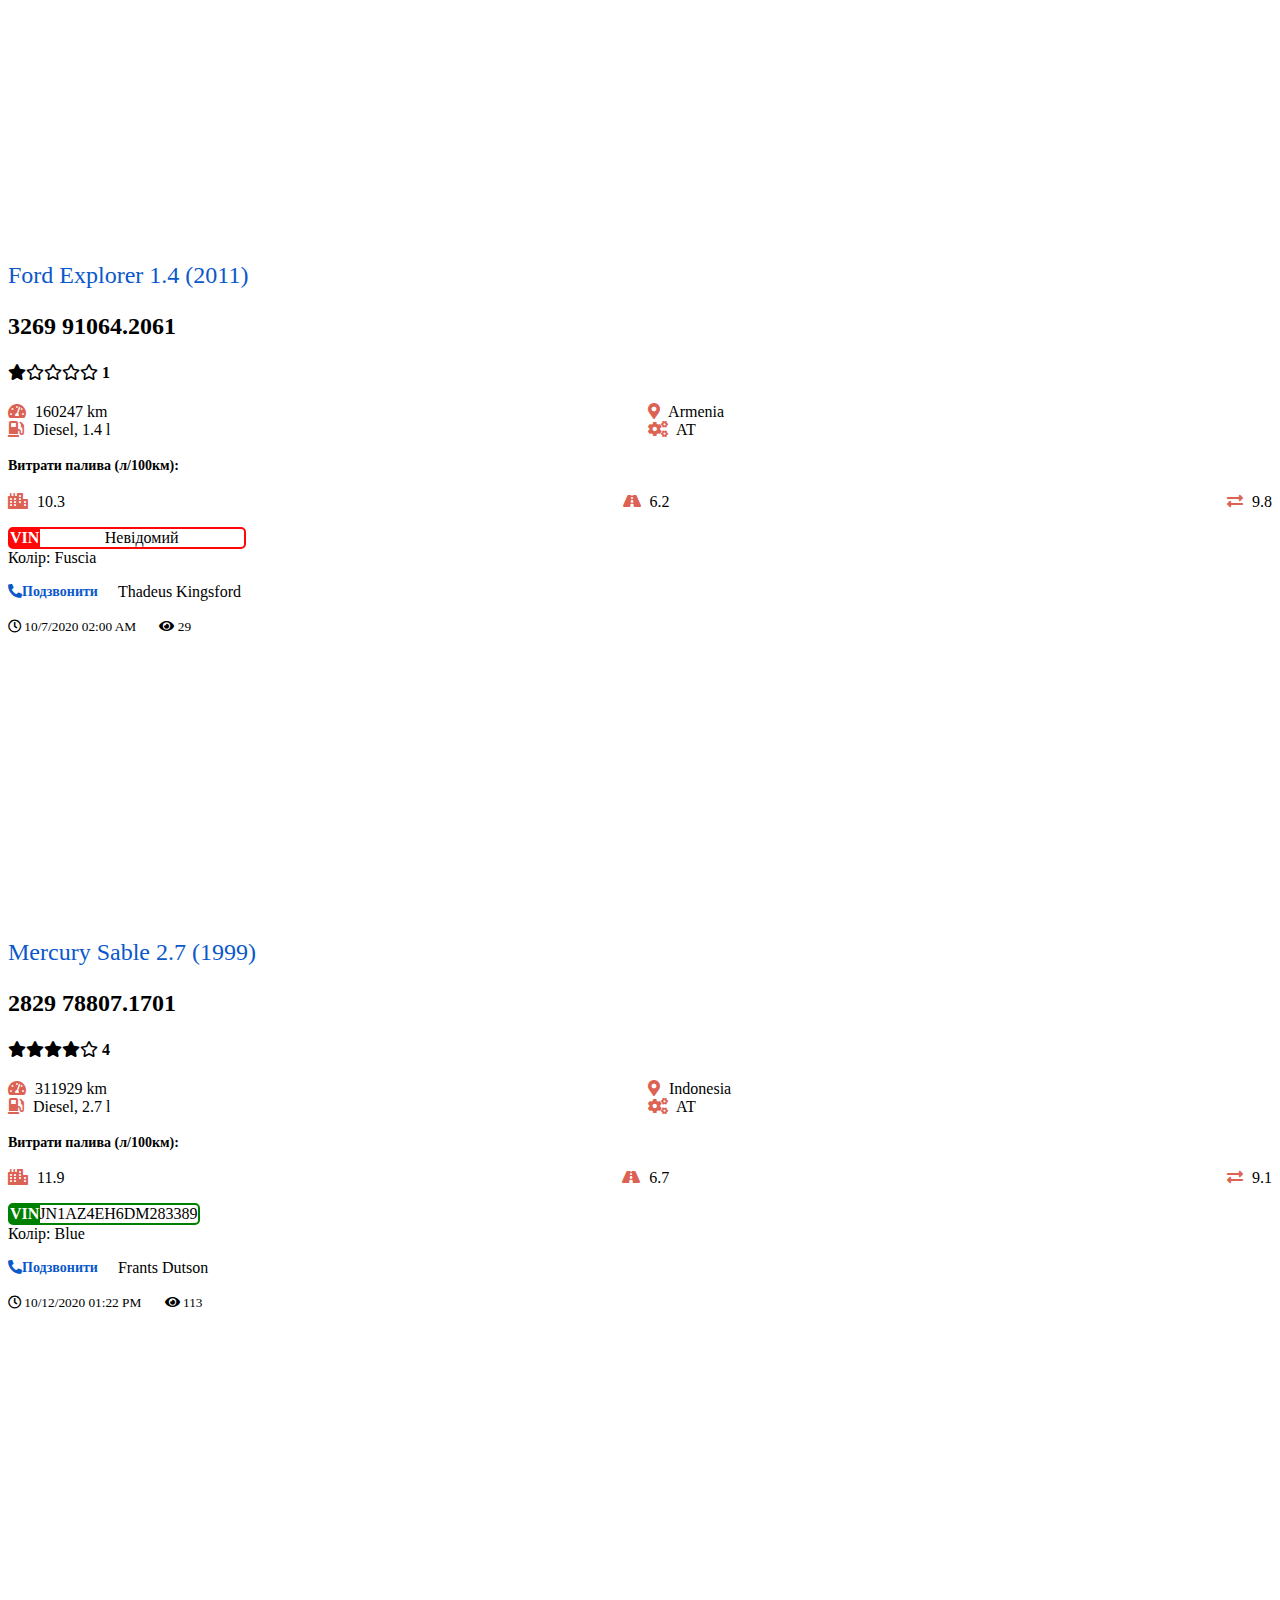
==== commit 0492e537: "create-search-&-save" ====
--- a/index.html
+++ b/index.html
@@ -19,7 +19,9 @@
 
 <body>
   <div class="container">
+
     <h1 class="main-title pt-4">Car list</h1>
+    <a href="wishlist.html">To wishlist</a>
     <div class="row">
       <div class="col-12 mt-3 mb-5 pt-3 g-0 top-bar">
         <select name="sortSelect" class="form-select" id="sortSelect"
@@ -37,9 +39,9 @@
         <form action="#" class="col-6 form mx-auto" name="searchForm"
           id="searchForm">
           <div class="input-group">
-            <input type="search" class="form-control"
+            <input type="search" name="search" class="form-control"
               placeholder="Введіть запит" aria-label="Search car"
-              aria-describedby="button-addon2" required>
+              aria-describedby="button-addon2">
             <button class="btn-search btn btn-outline-secondary" type="submit"
               aria-label="search" value="hello">Пошук</button>
           </div>
--- a/css/style.css
+++ b/css/style.css
@@ -147,8 +147,7 @@
   right: 15px;
   font-size: 22px;
 }
-.save-star:hover,
-.save-star:focus-within {
+.save-star:hover{
   color: gold;
 }
 .text-muted:last-of-type {
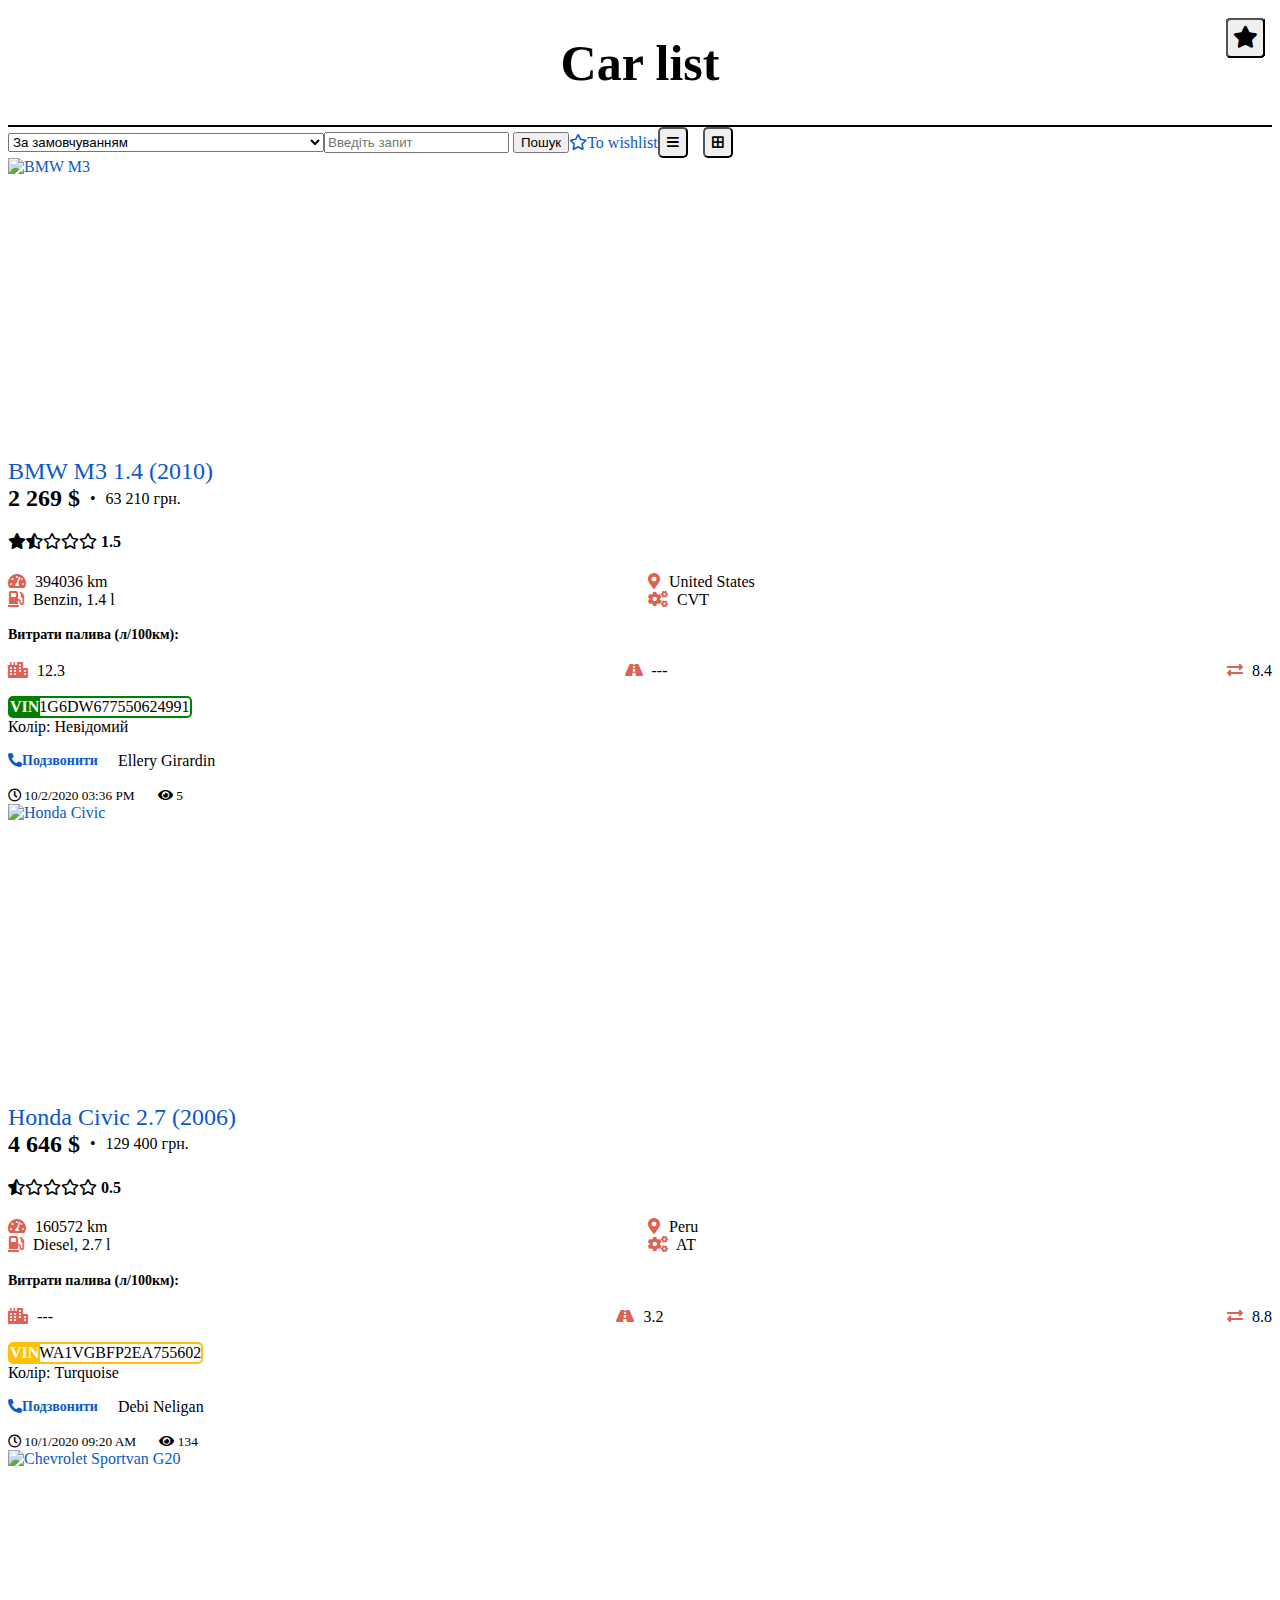
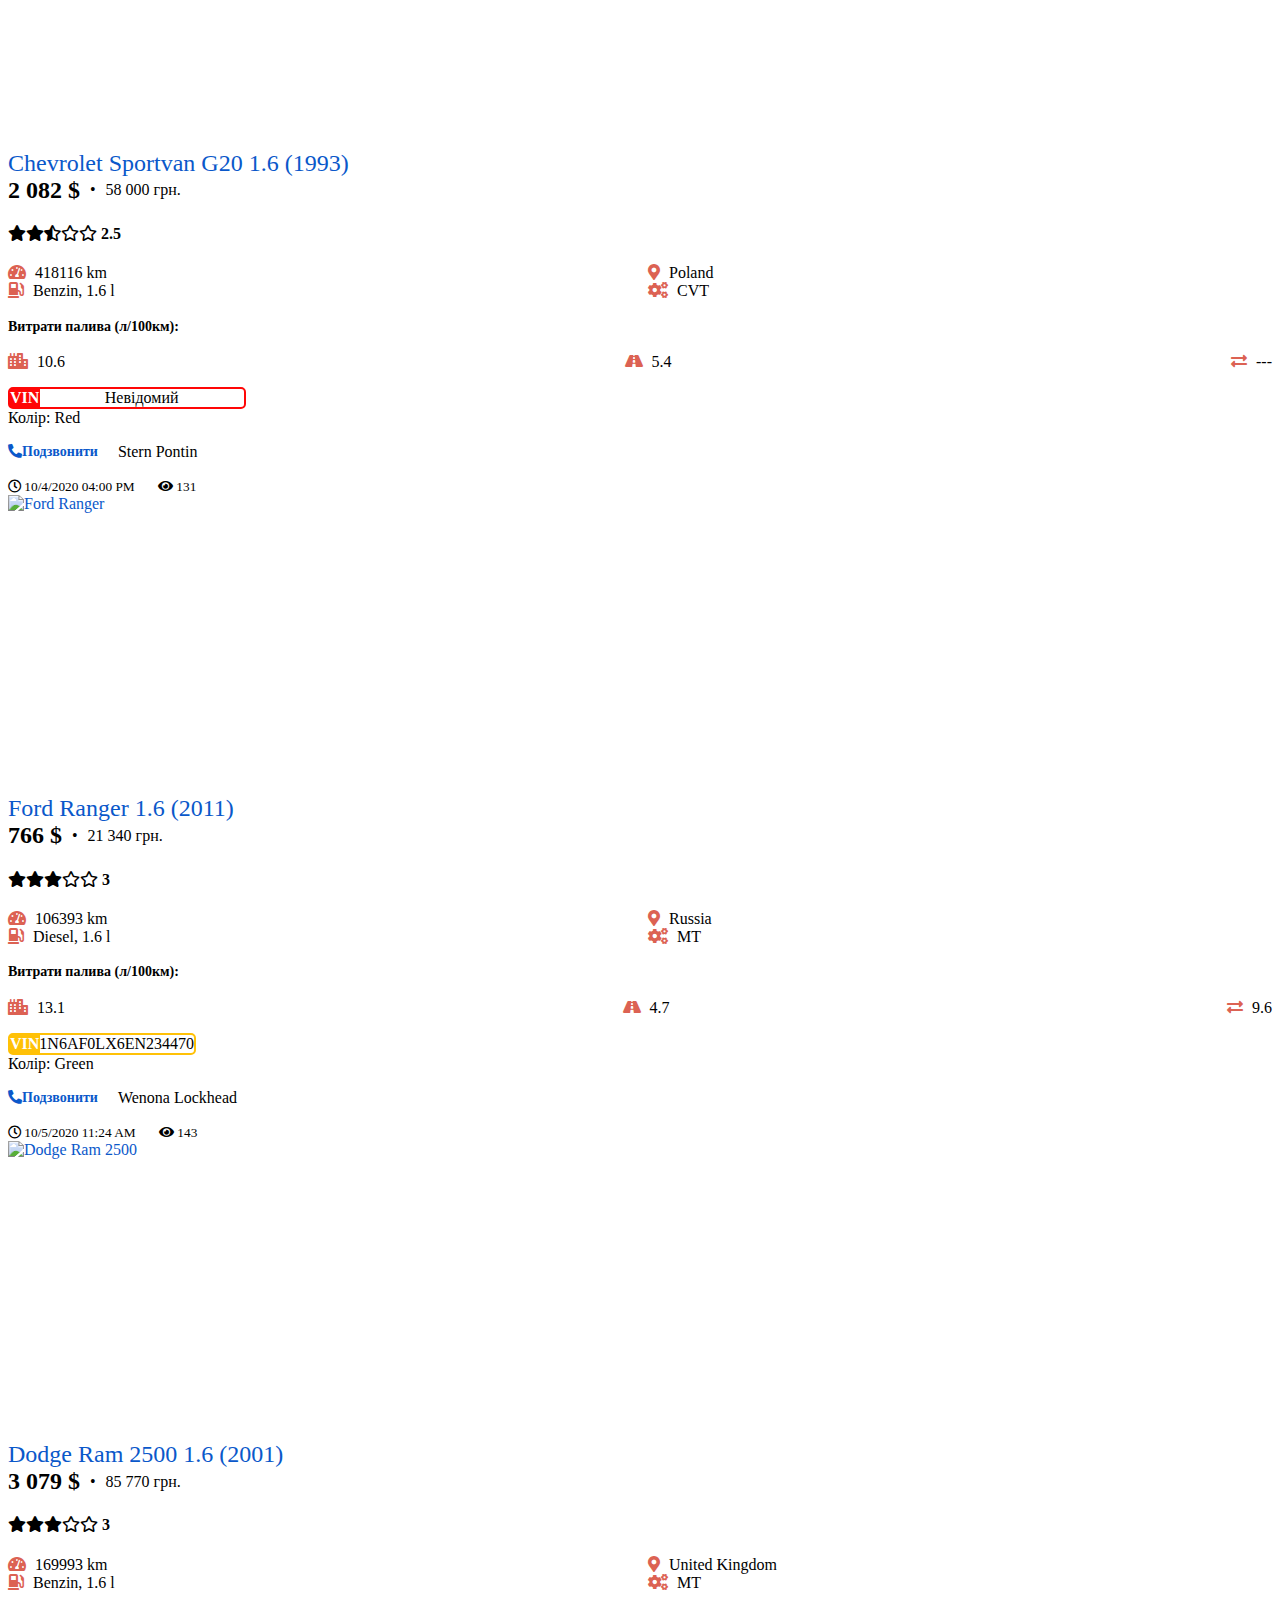
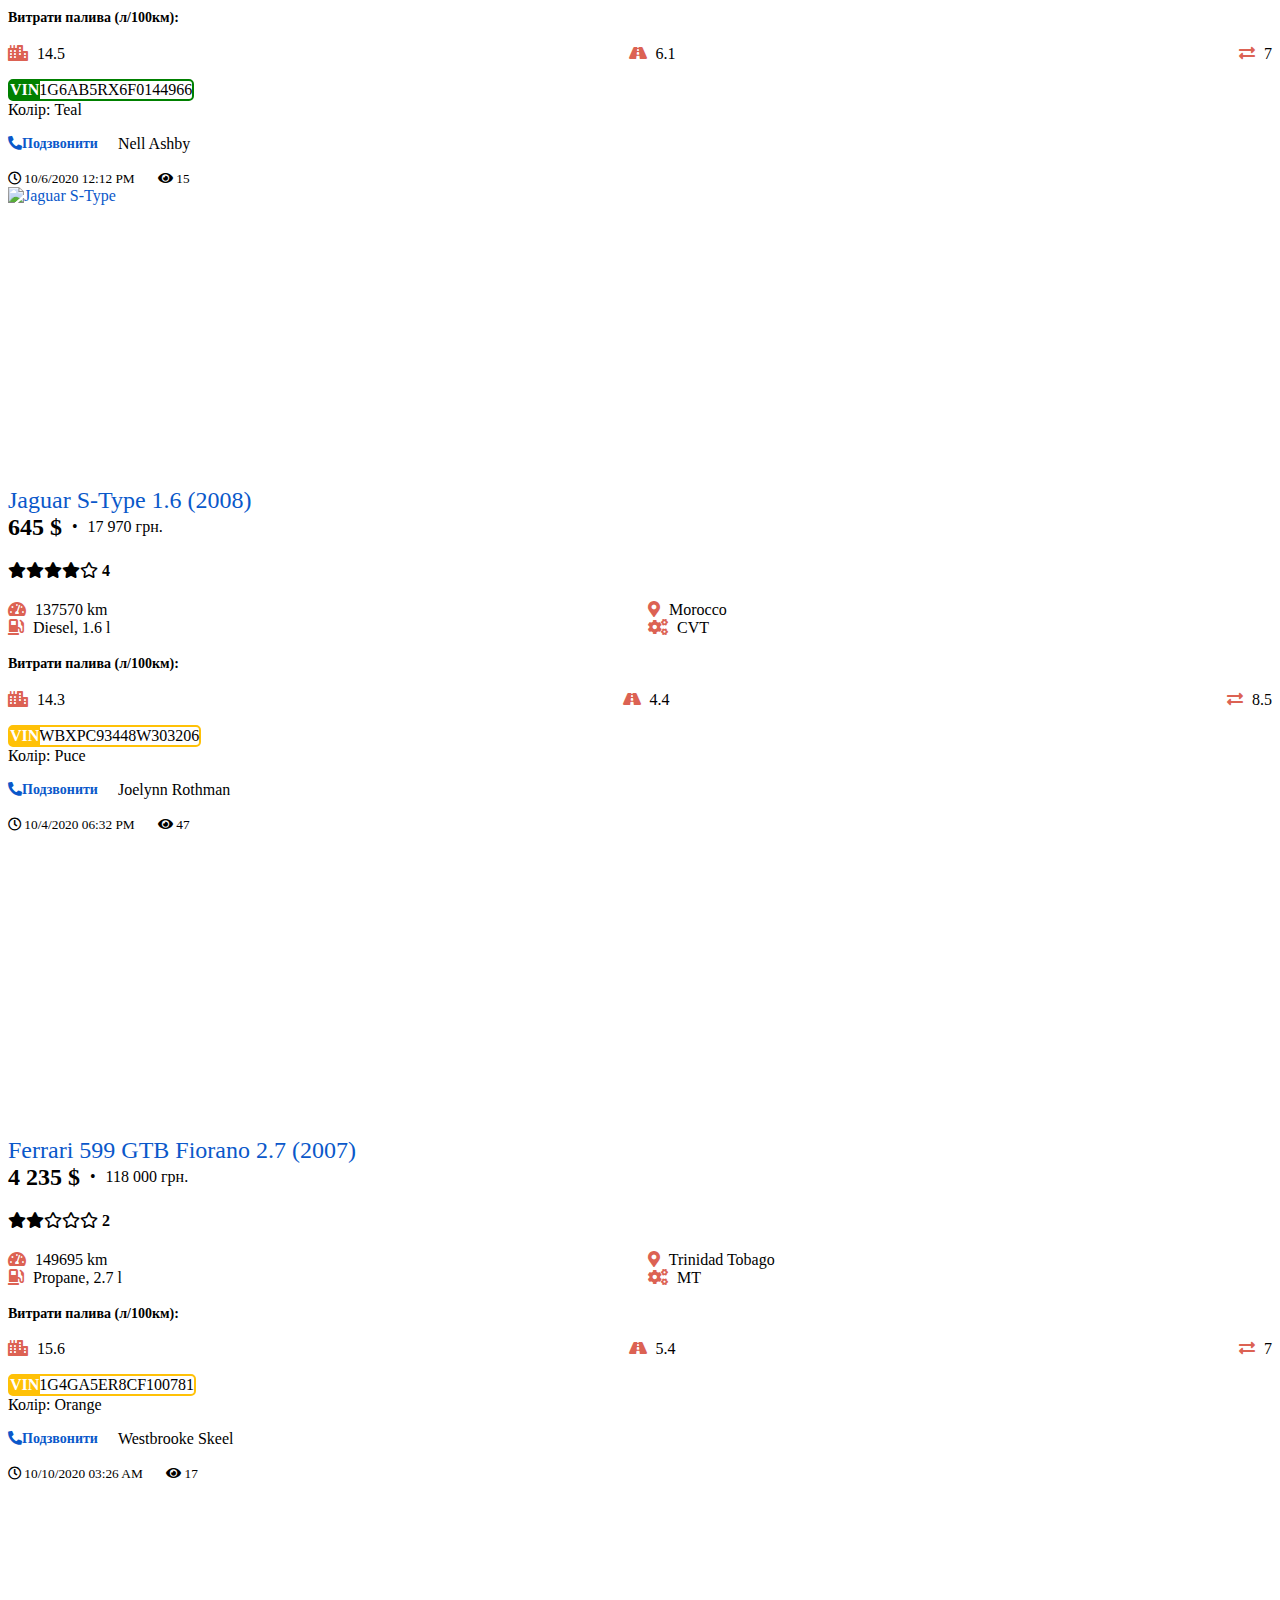
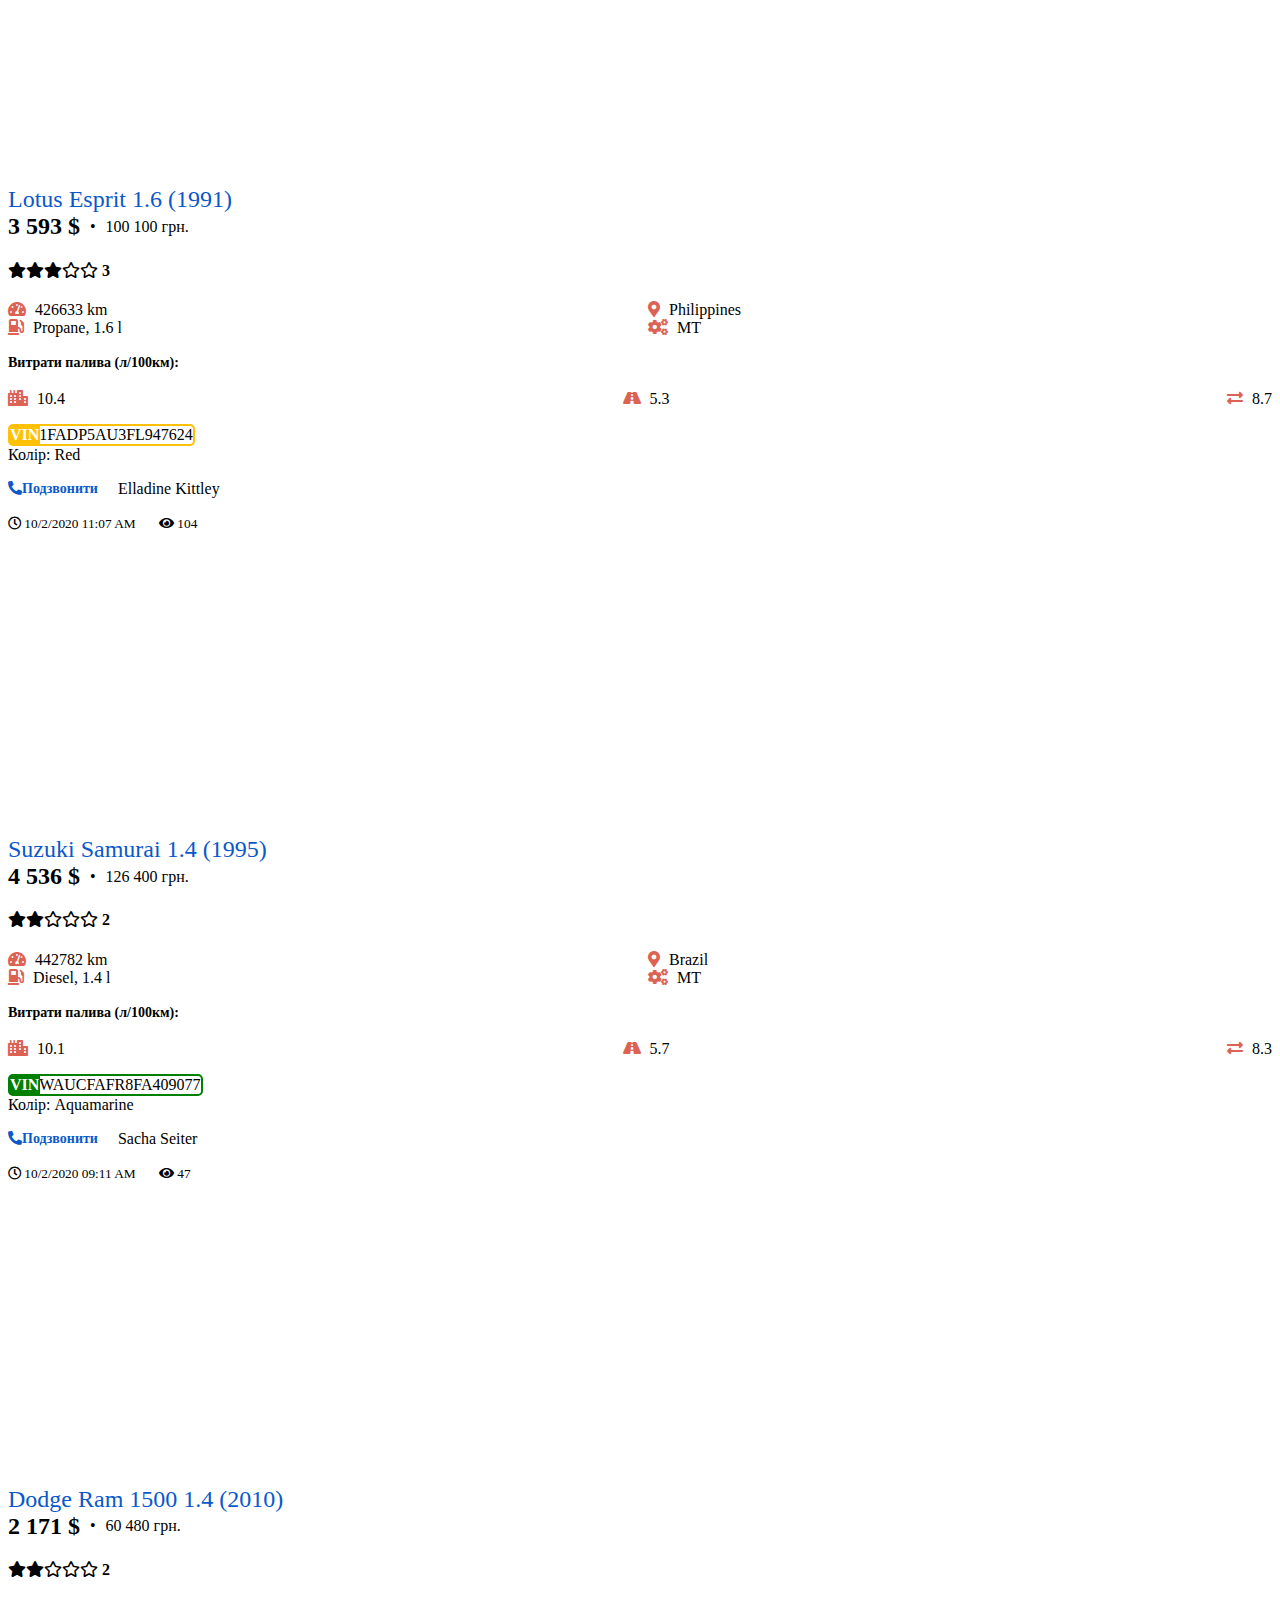
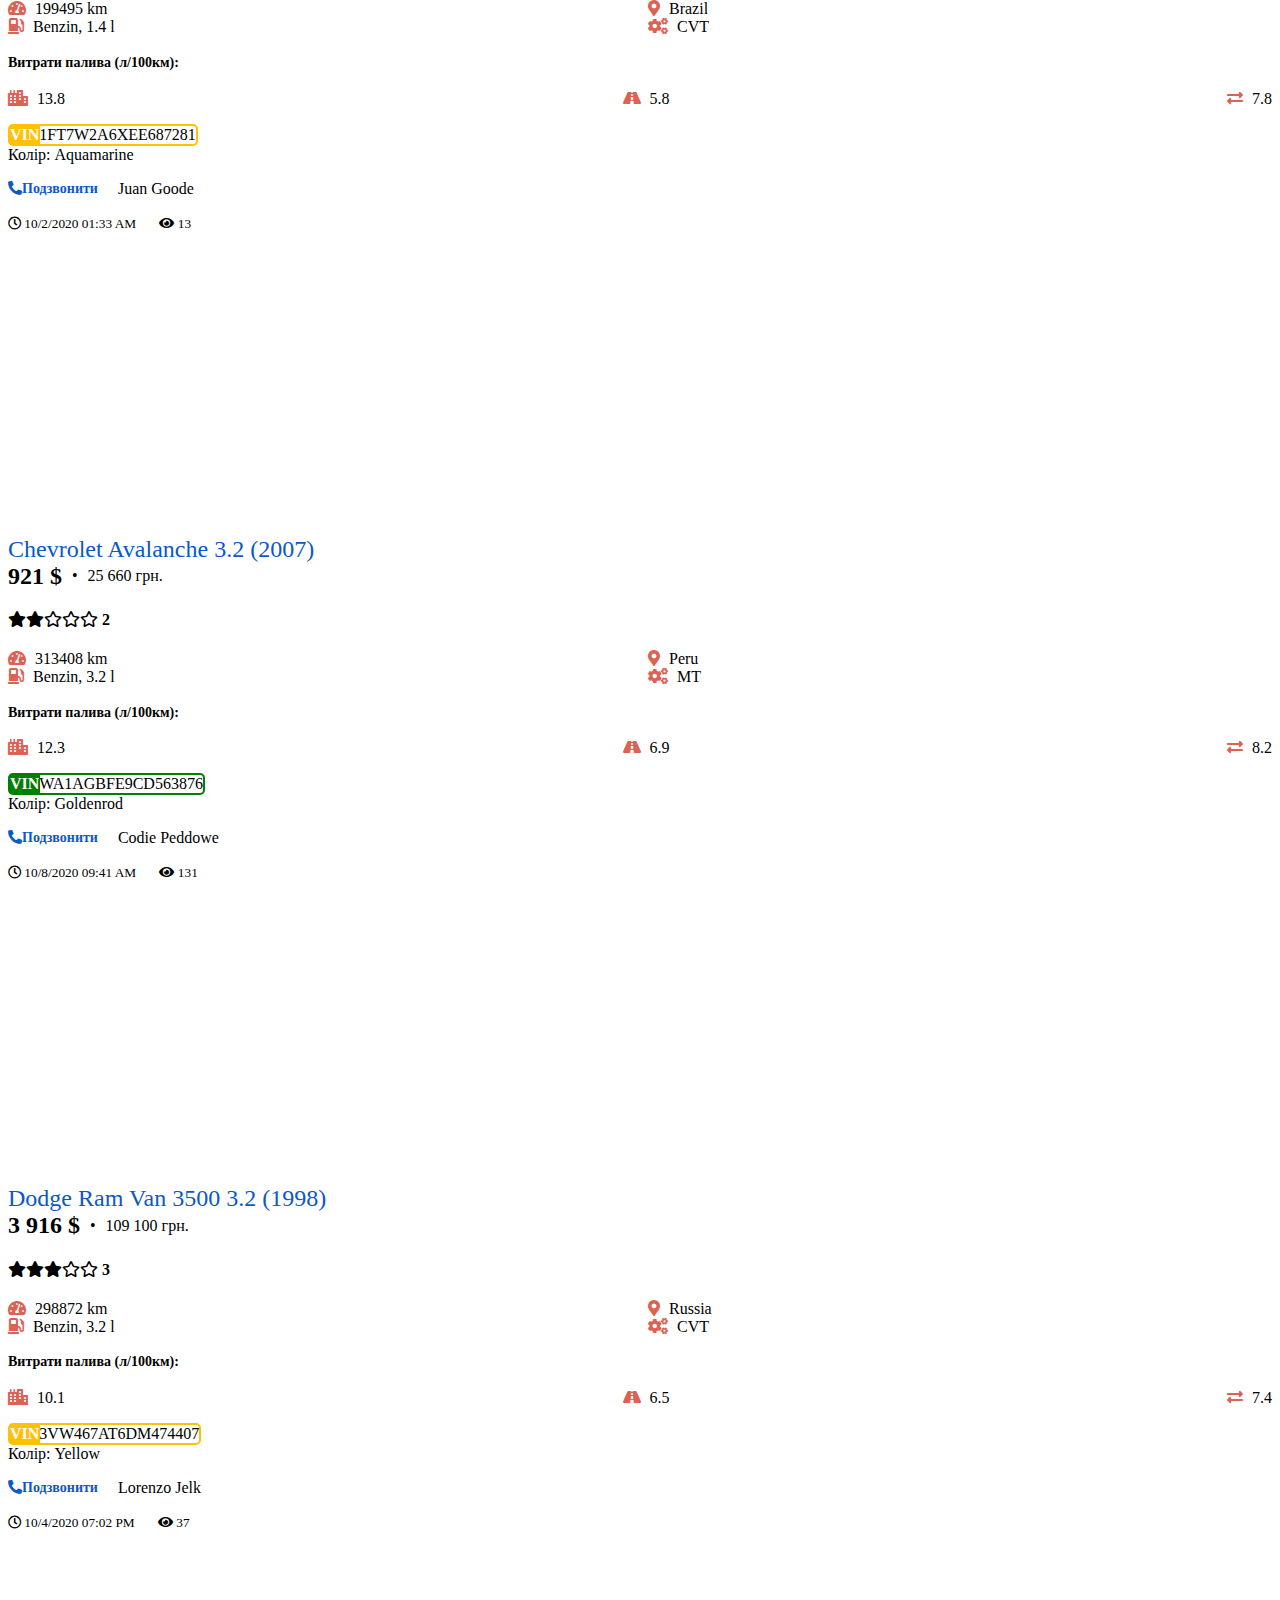
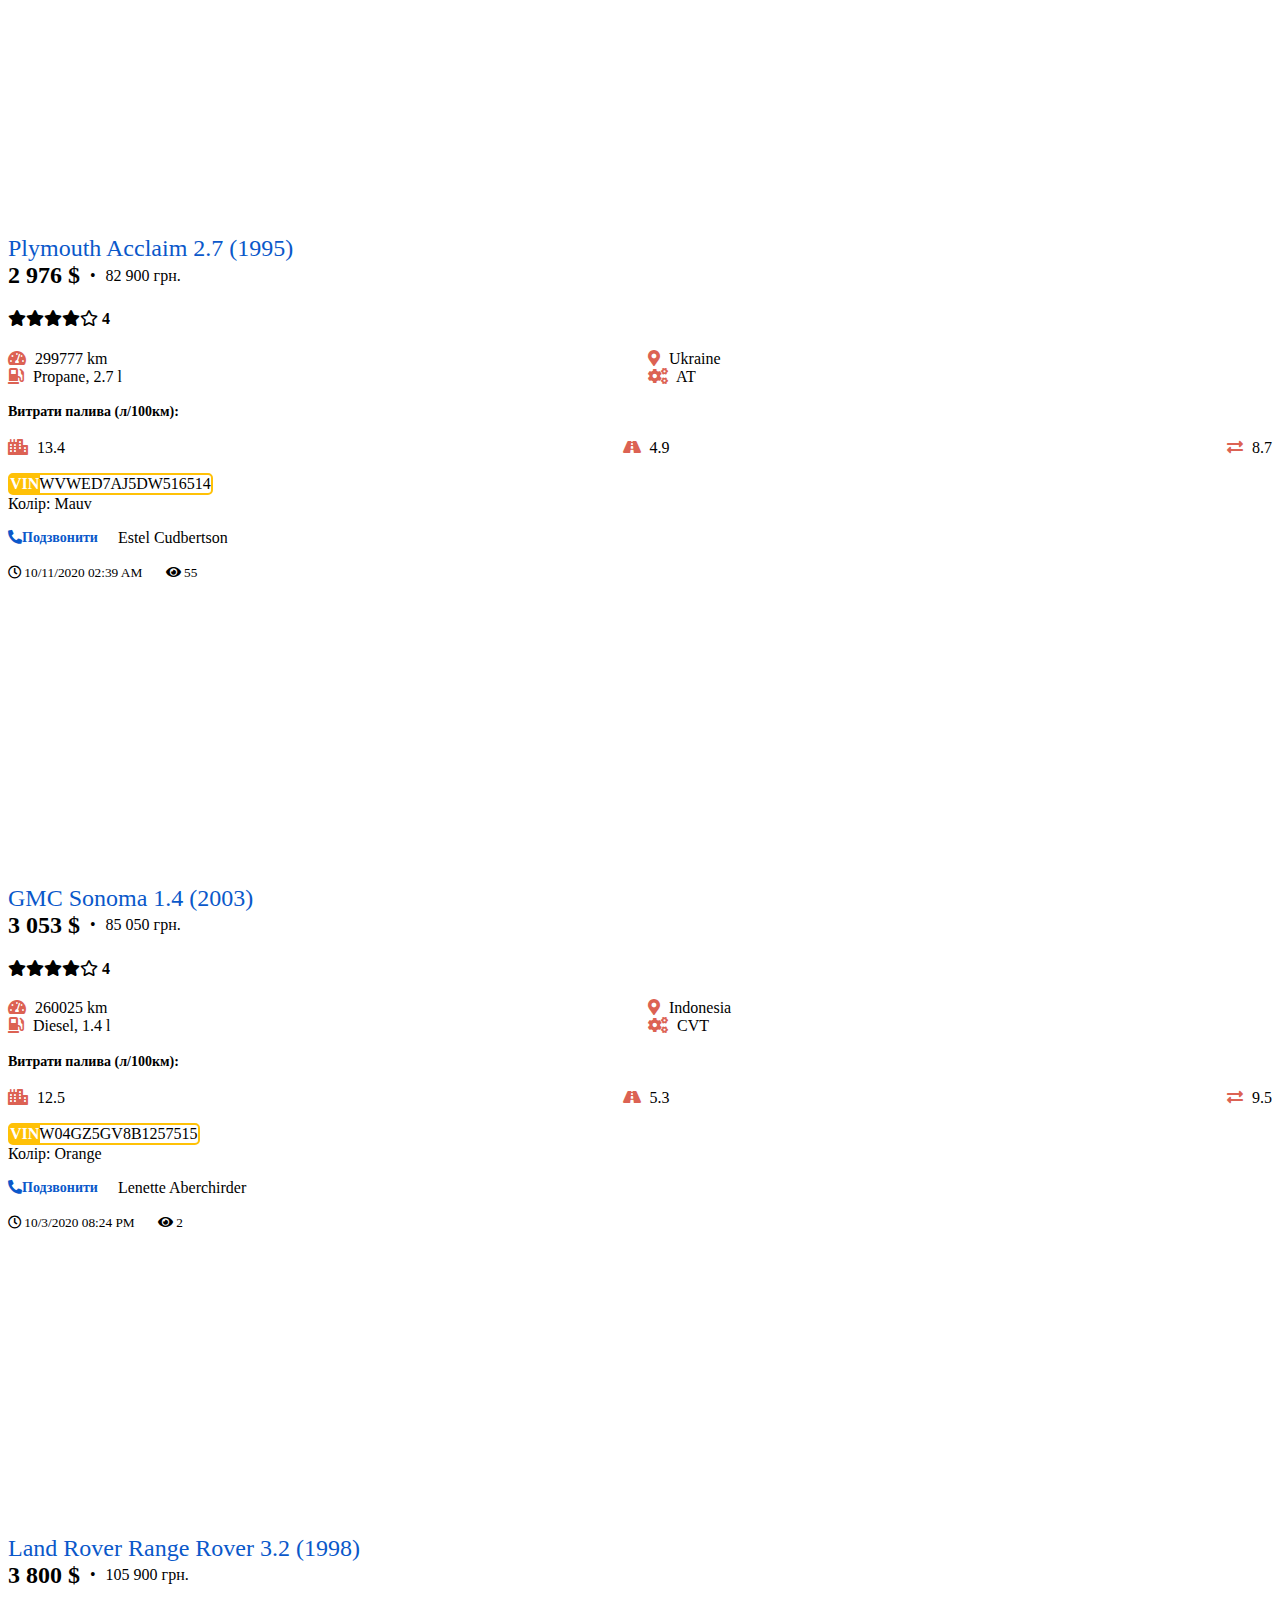
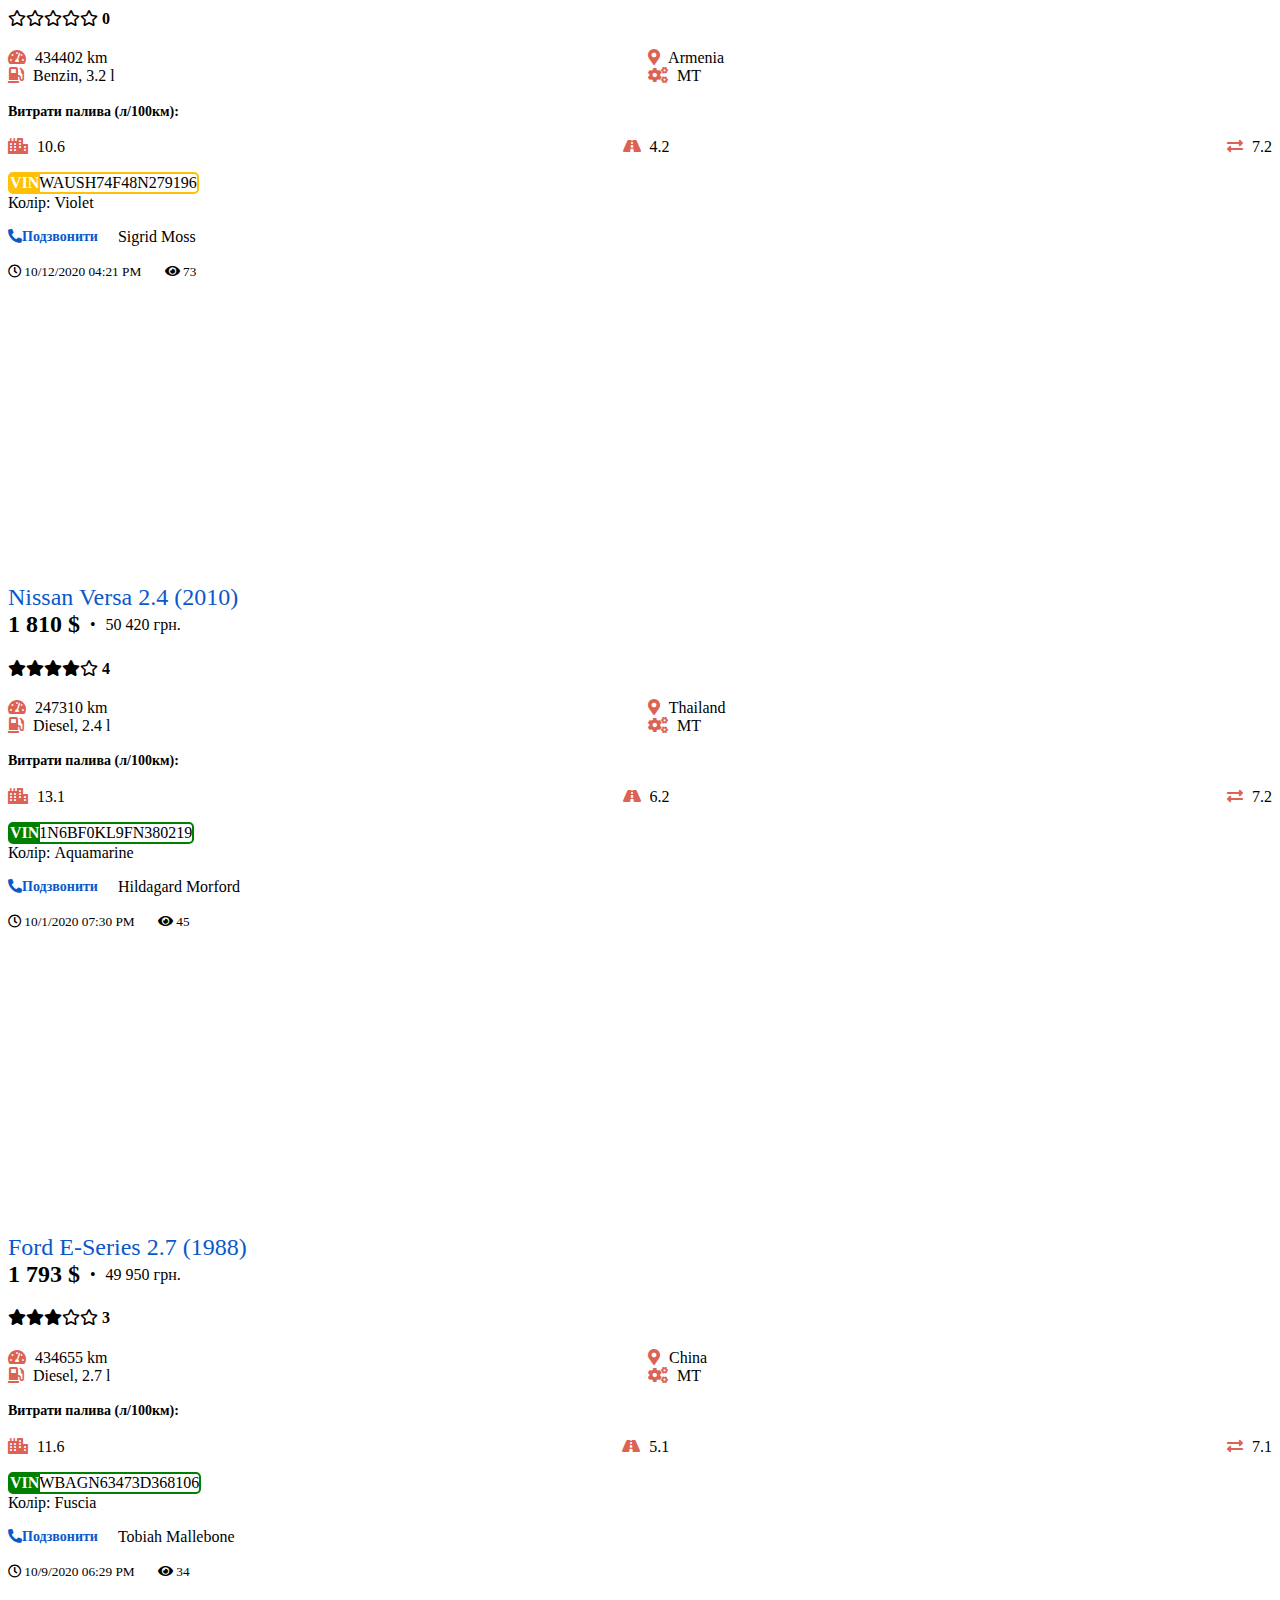
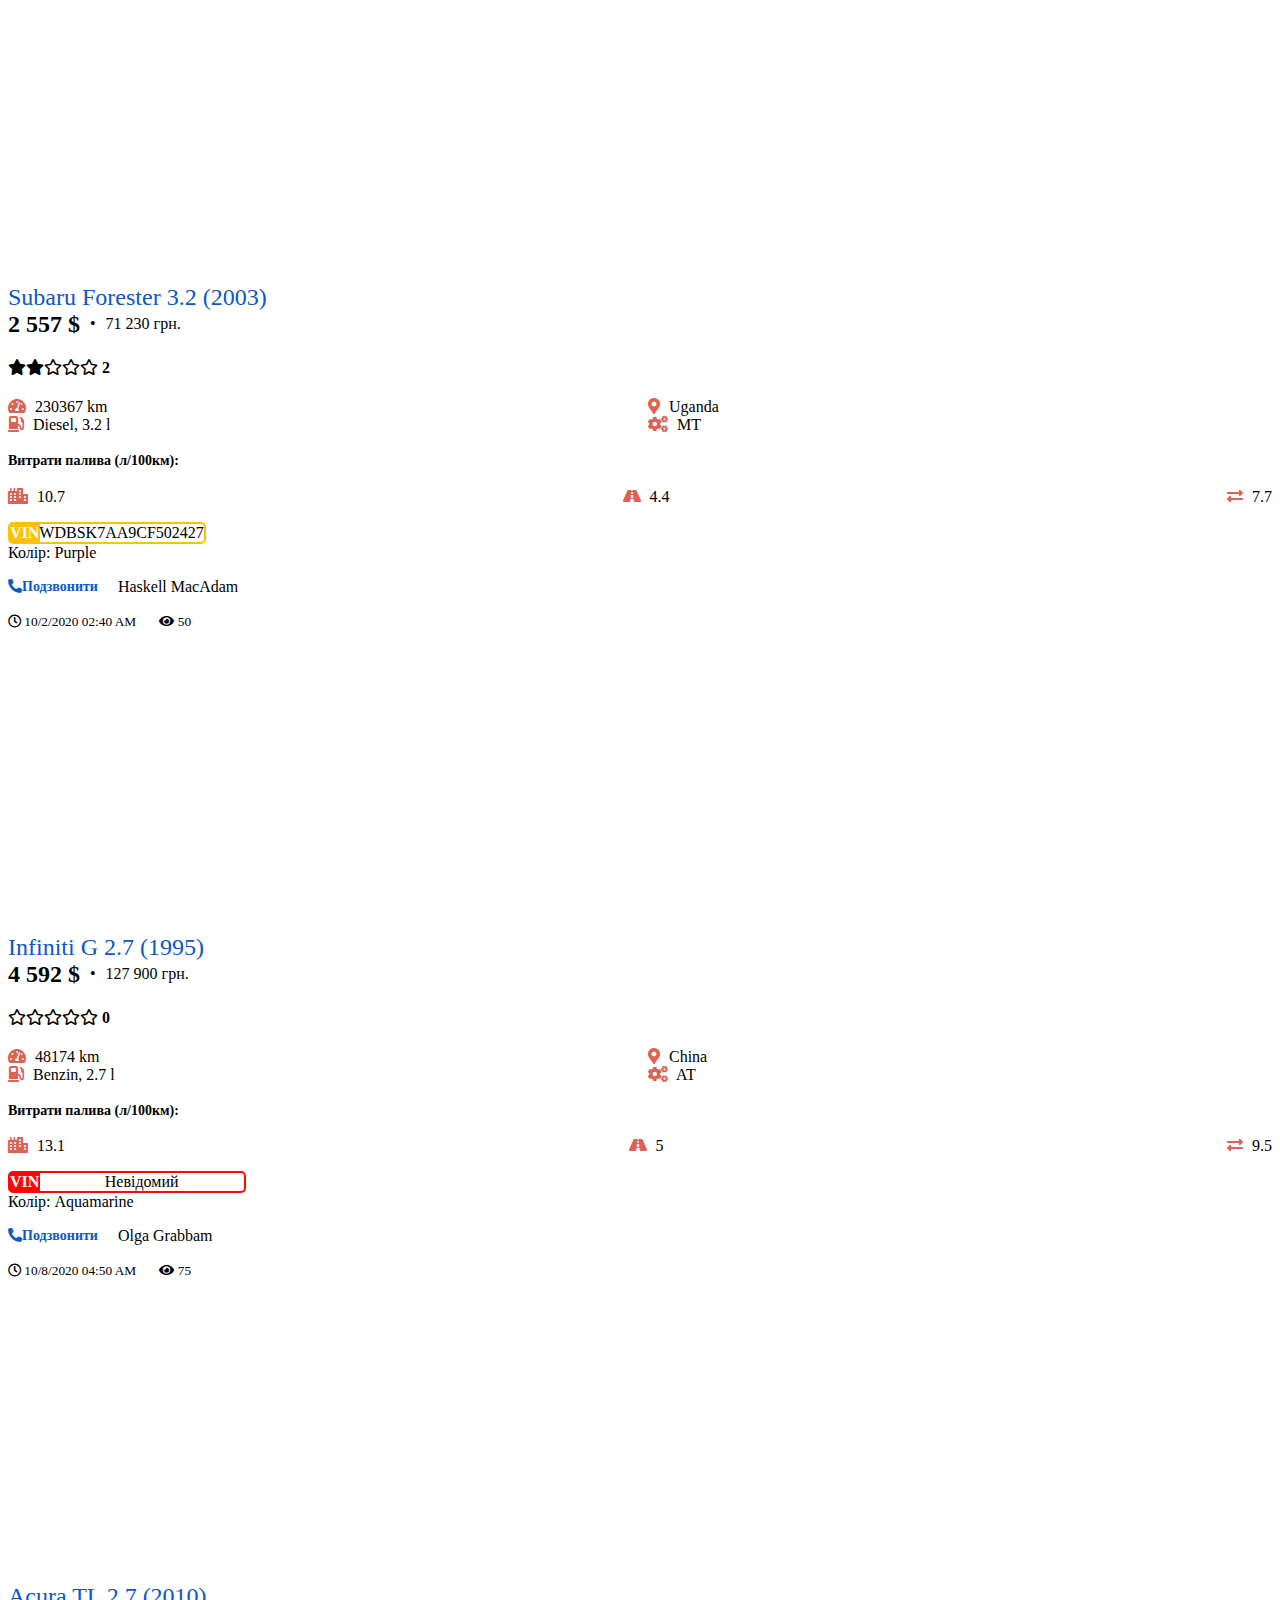
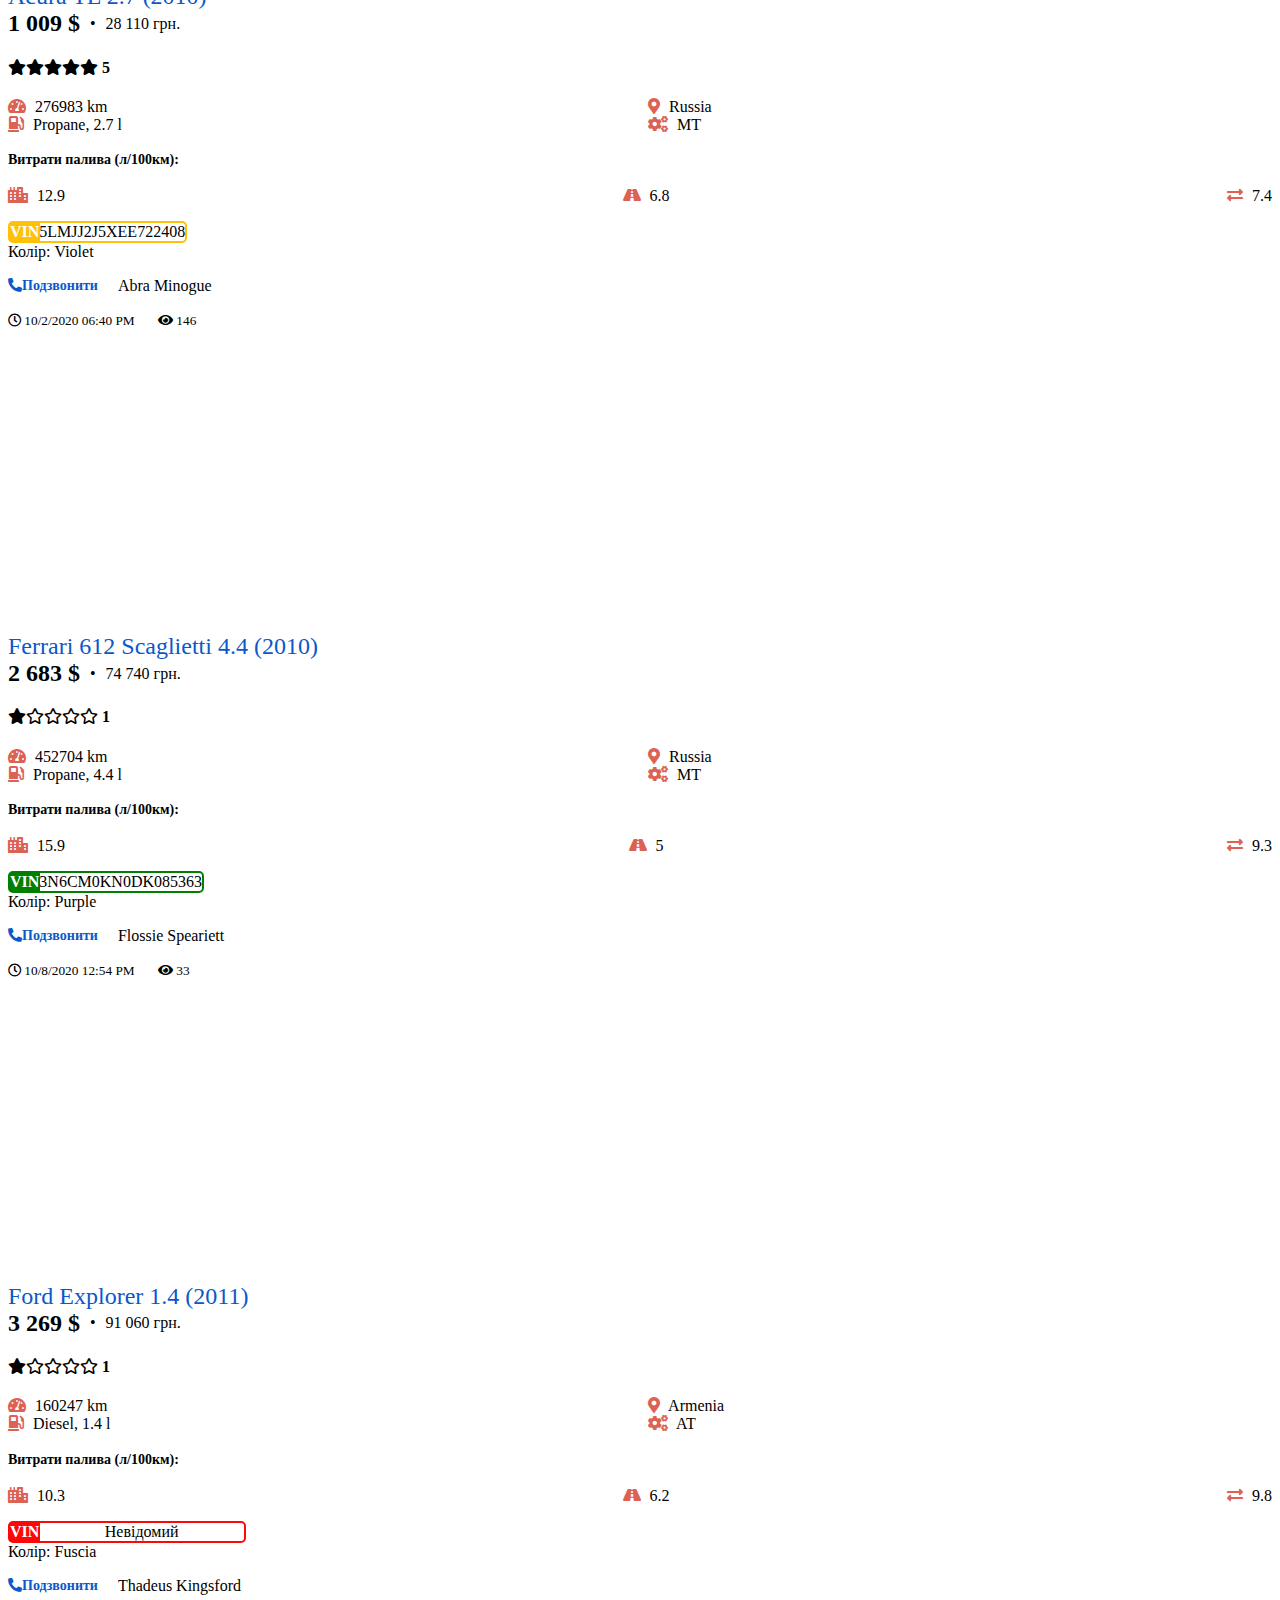
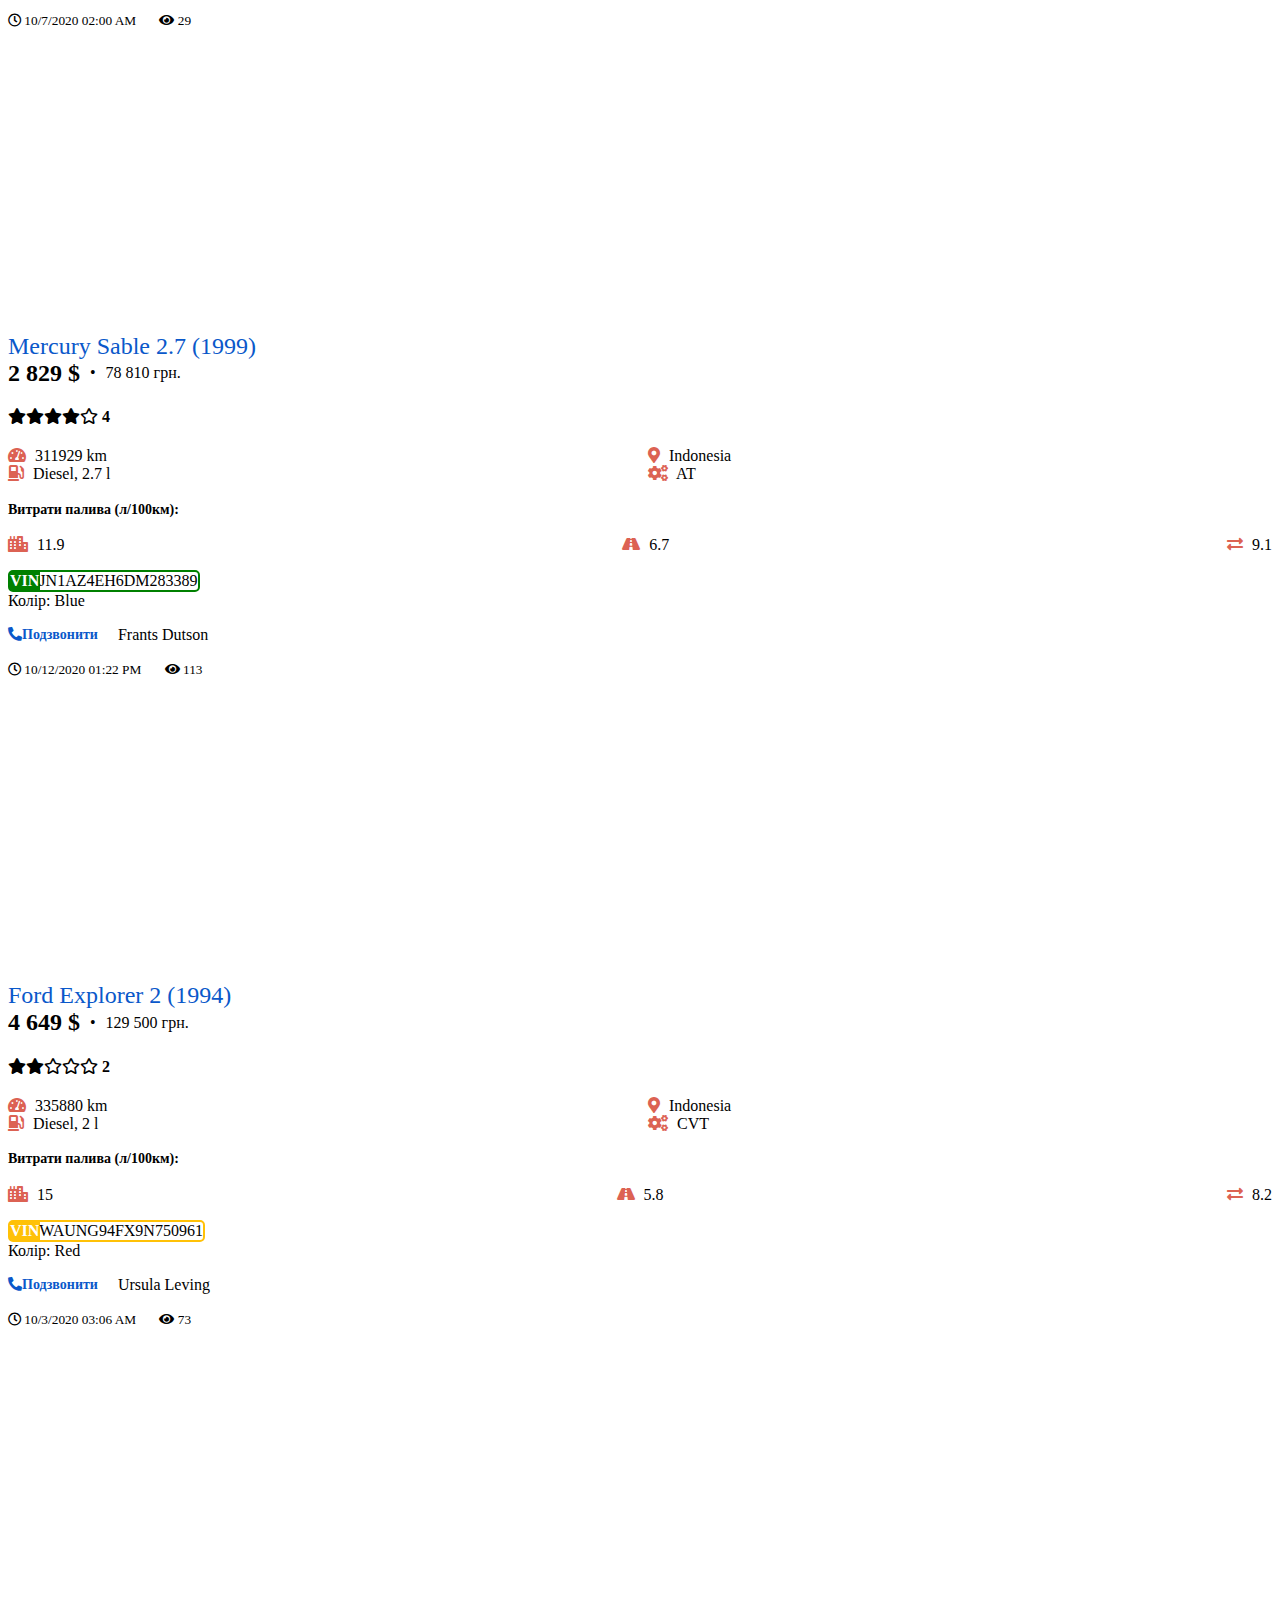
==== commit 43bb780f: "improve-price-block" ====
--- a/index.html
+++ b/index.html
@@ -21,10 +21,9 @@
   <div class="container">
 
     <h1 class="main-title pt-4">Car list</h1>
-    <a href="wishlist.html">To wishlist</a>
     <div class="row">
       <div class="col-12 mt-3 mb-5 pt-3 g-0 top-bar">
-        <select name="sortSelect" class="form-select" id="sortSelect"
+        <select name="sortSelect" class="form-select me-5" id="sortSelect"
           aria-label="Default select example">
           <option value="default">За замовчуванням</option>
           <option value="price-ab">Від дешевих до дорогих</option>
@@ -36,7 +35,7 @@
           <option value="odo-ba">Пробіг, по спаданню </option>
           <option value="make-ab">Марка автомобіля, a-z</option>
         </select>
-        <form action="#" class="col-6 form mx-auto" name="searchForm"
+        <form action="#" class="col-6 form me-auto" name="searchForm"
           id="searchForm">
           <div class="input-group">
             <input type="search" name="search" class="form-control"
@@ -46,7 +45,11 @@
               aria-label="search" value="hello">Пошук</button>
           </div>
         </form>
-        <div class="change-view col-2" id="masonryBtns">
+        <a href="wishlist.html" class="btn-wish btn btn-primary btn-sm">
+          <i class="far fa-star"></i>
+          To wishlist
+        </a>
+        <div class="change-view col-1" id="masonryBtns">
           <button data-action="1" type="button"
             class="btn-change btn-success btn"><i
               class="fas fa-bars"></i></button>
--- a/css/style.css
+++ b/css/style.css
@@ -42,6 +42,9 @@
 .form-select {
   width: 25%;
 }
+.btn-wish:hover {
+  color: #ffc107;
+}
 .change-view {
   column-gap: 15px;
   display: flex;
@@ -71,6 +74,11 @@
 }
 .card-list.row-cols-2 .card-title {
   height: 72px;
+}
+.price-block {
+  display: flex;
+  align-items: center;
+  column-gap: 10px;
 }
 .card-price {
   font-size: 24px;
@@ -147,7 +155,7 @@
   right: 15px;
   font-size: 22px;
 }
-.save-star:hover{
+.save-star:hover {
   color: gold;
 }
 .text-muted:last-of-type {
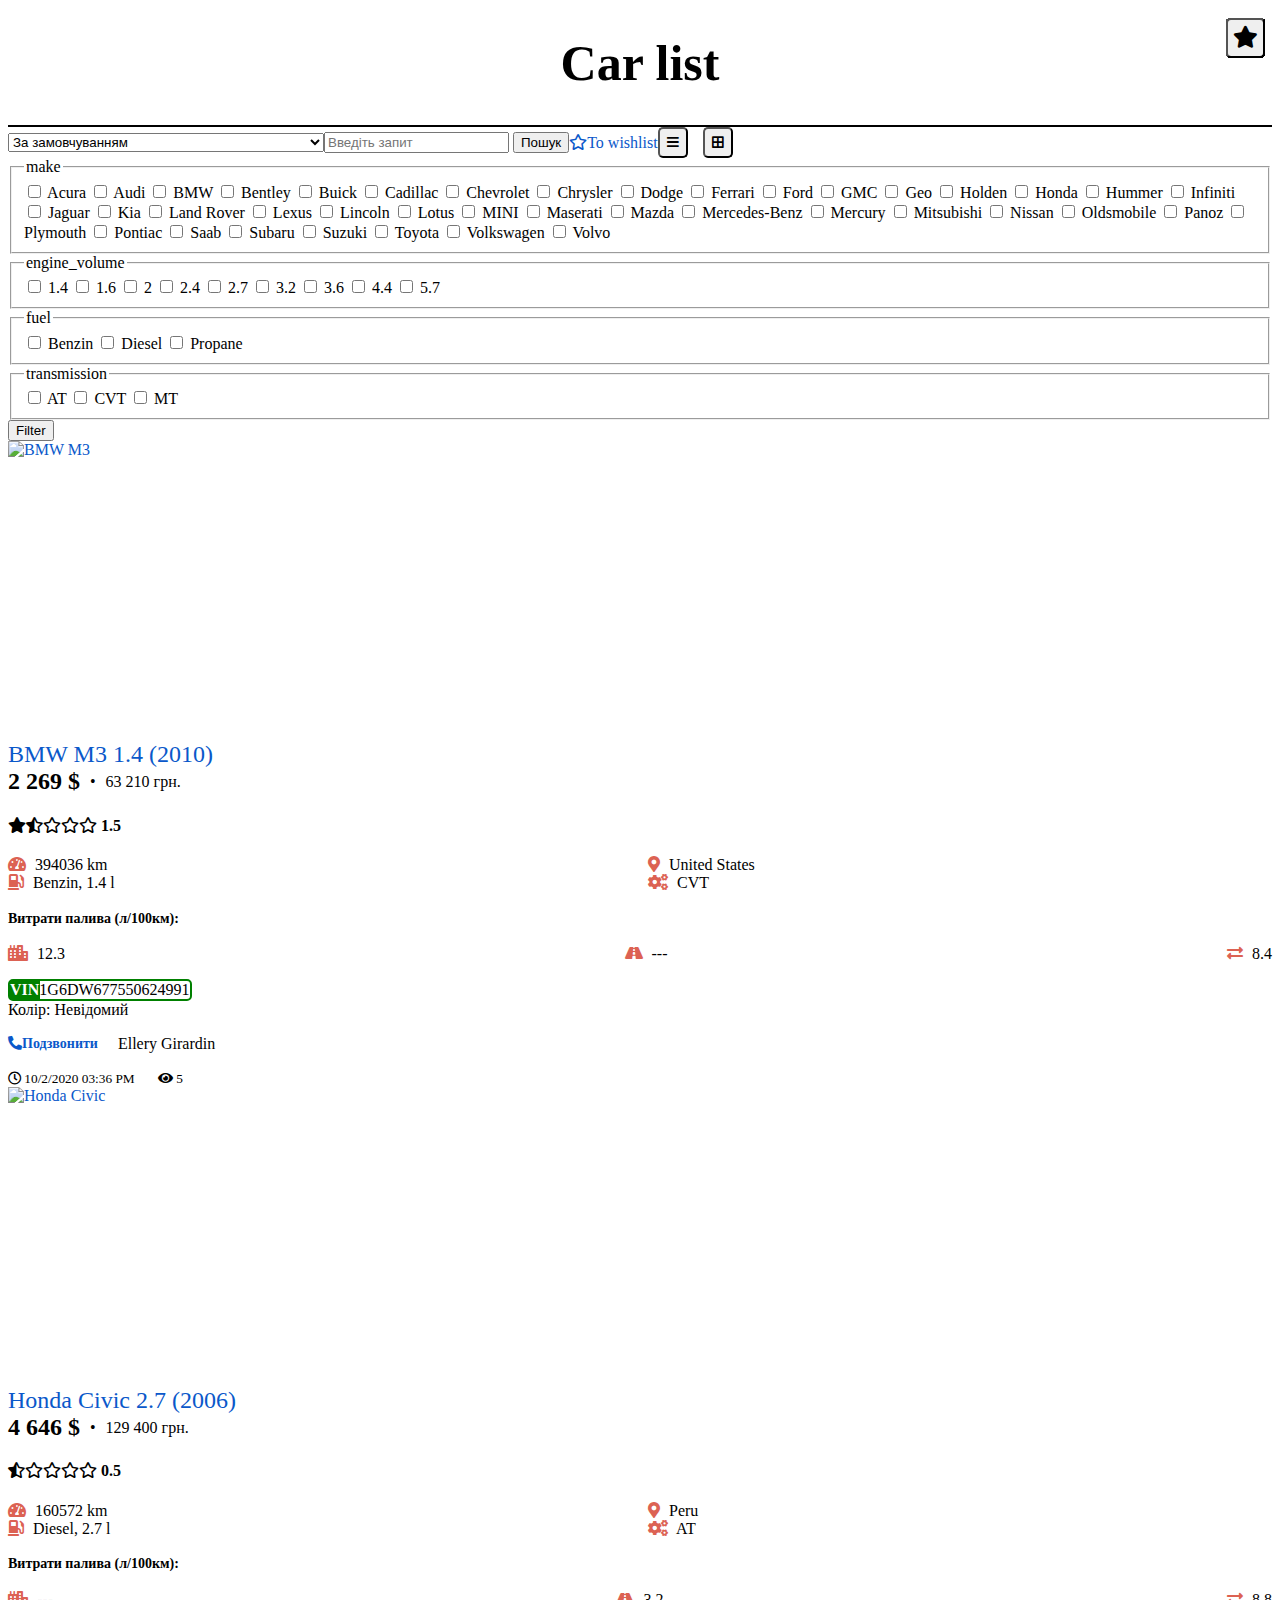
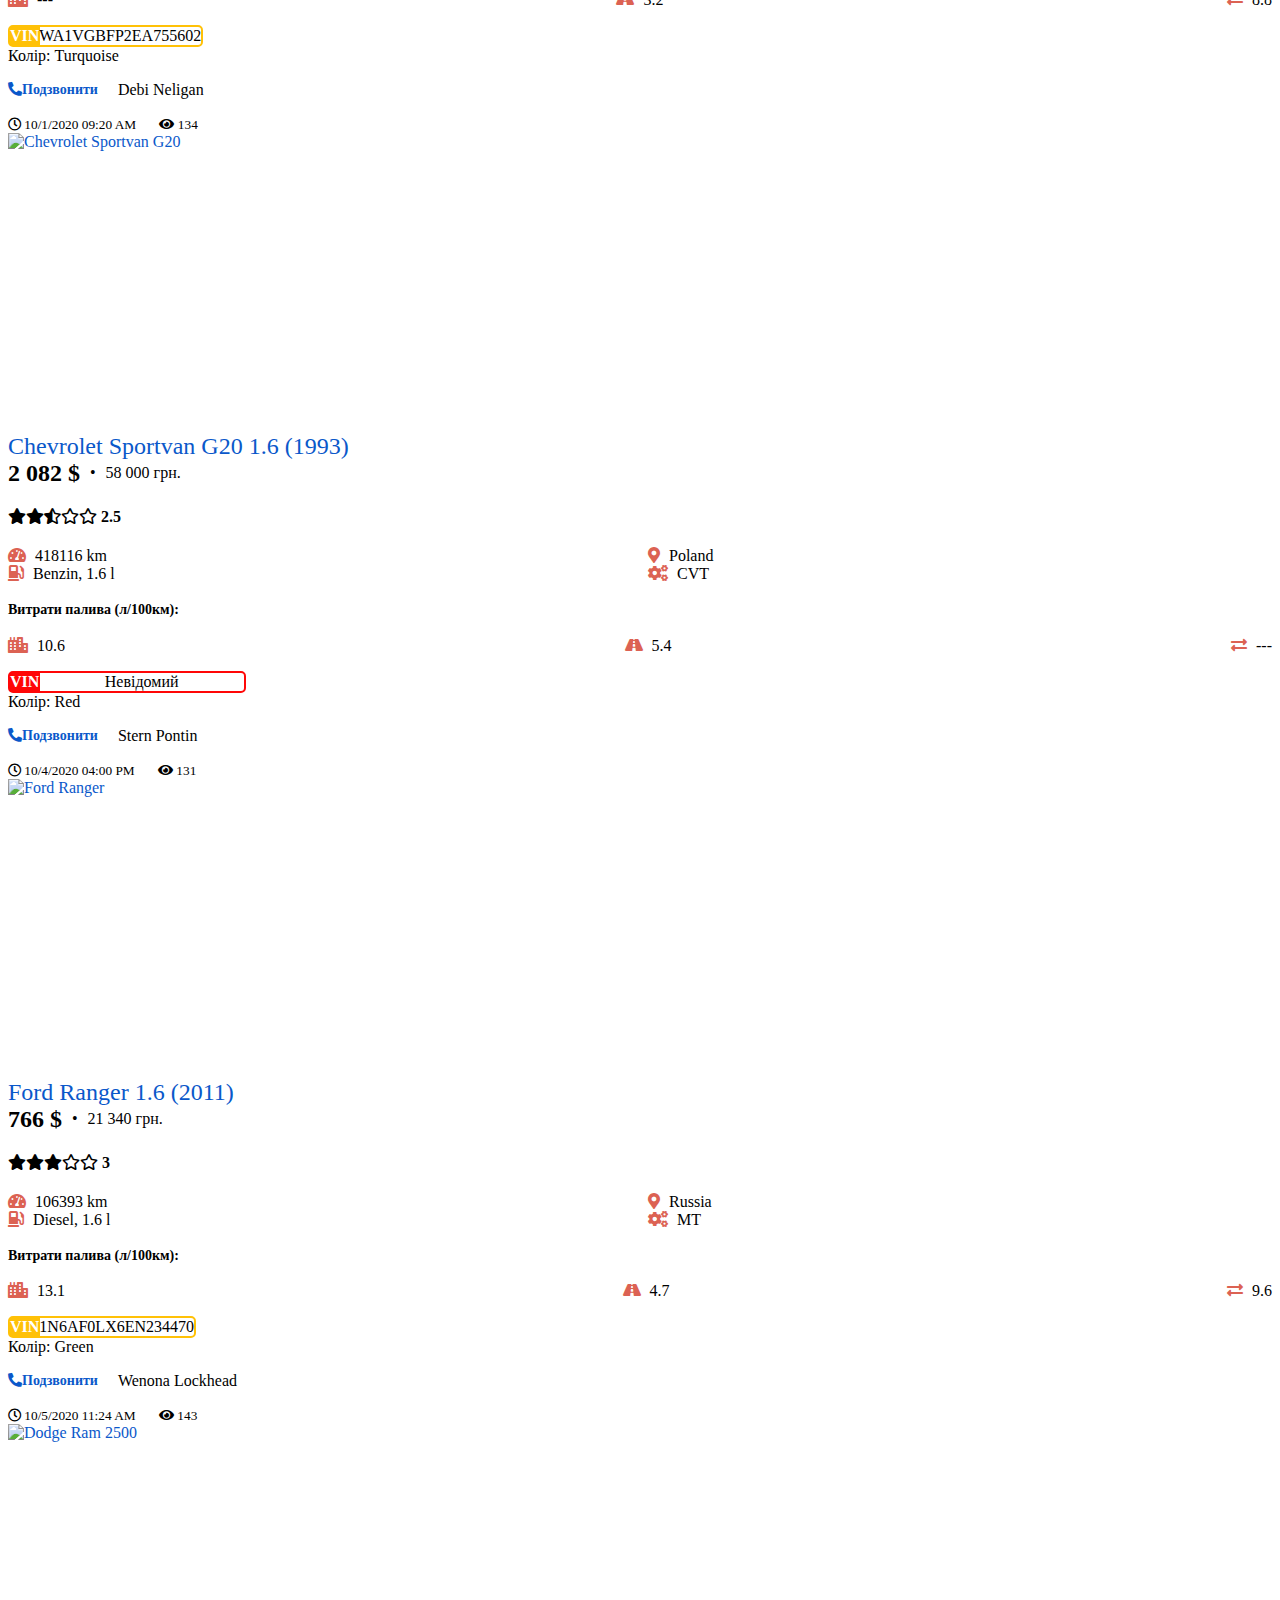
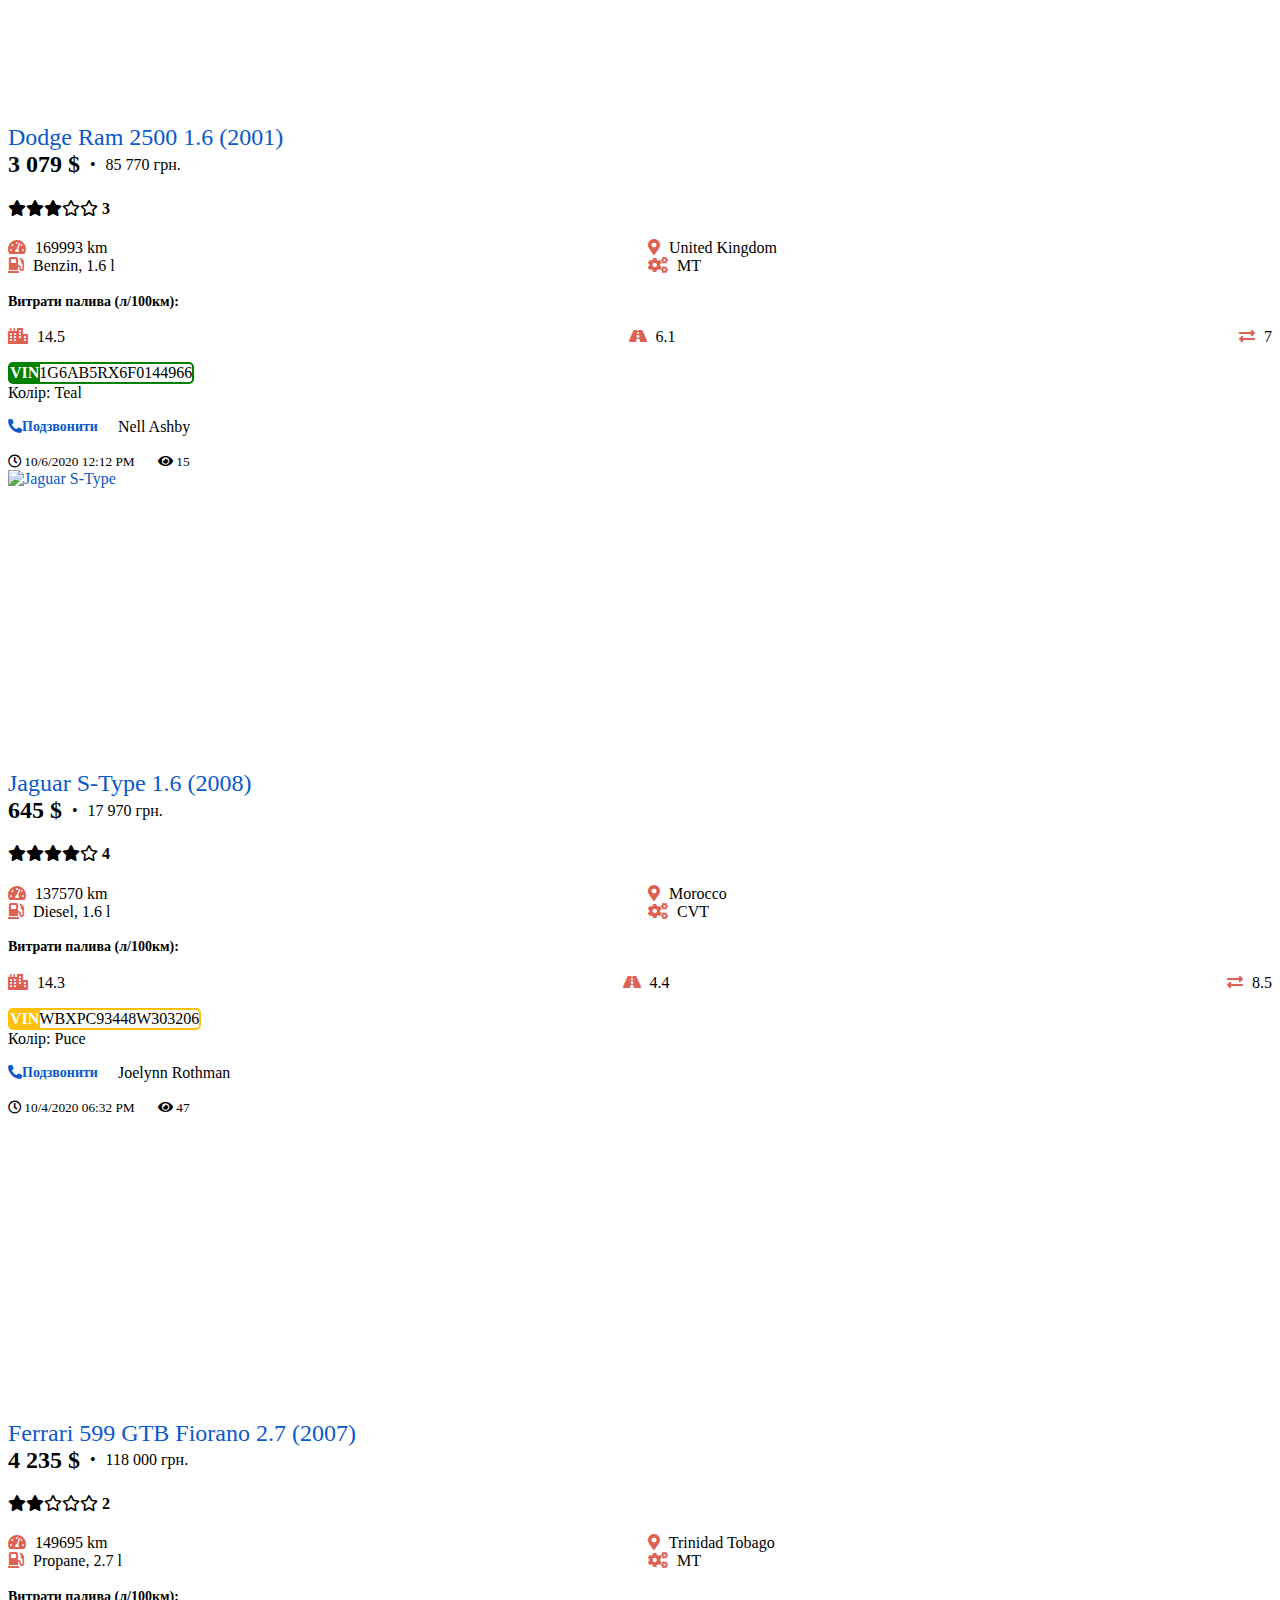
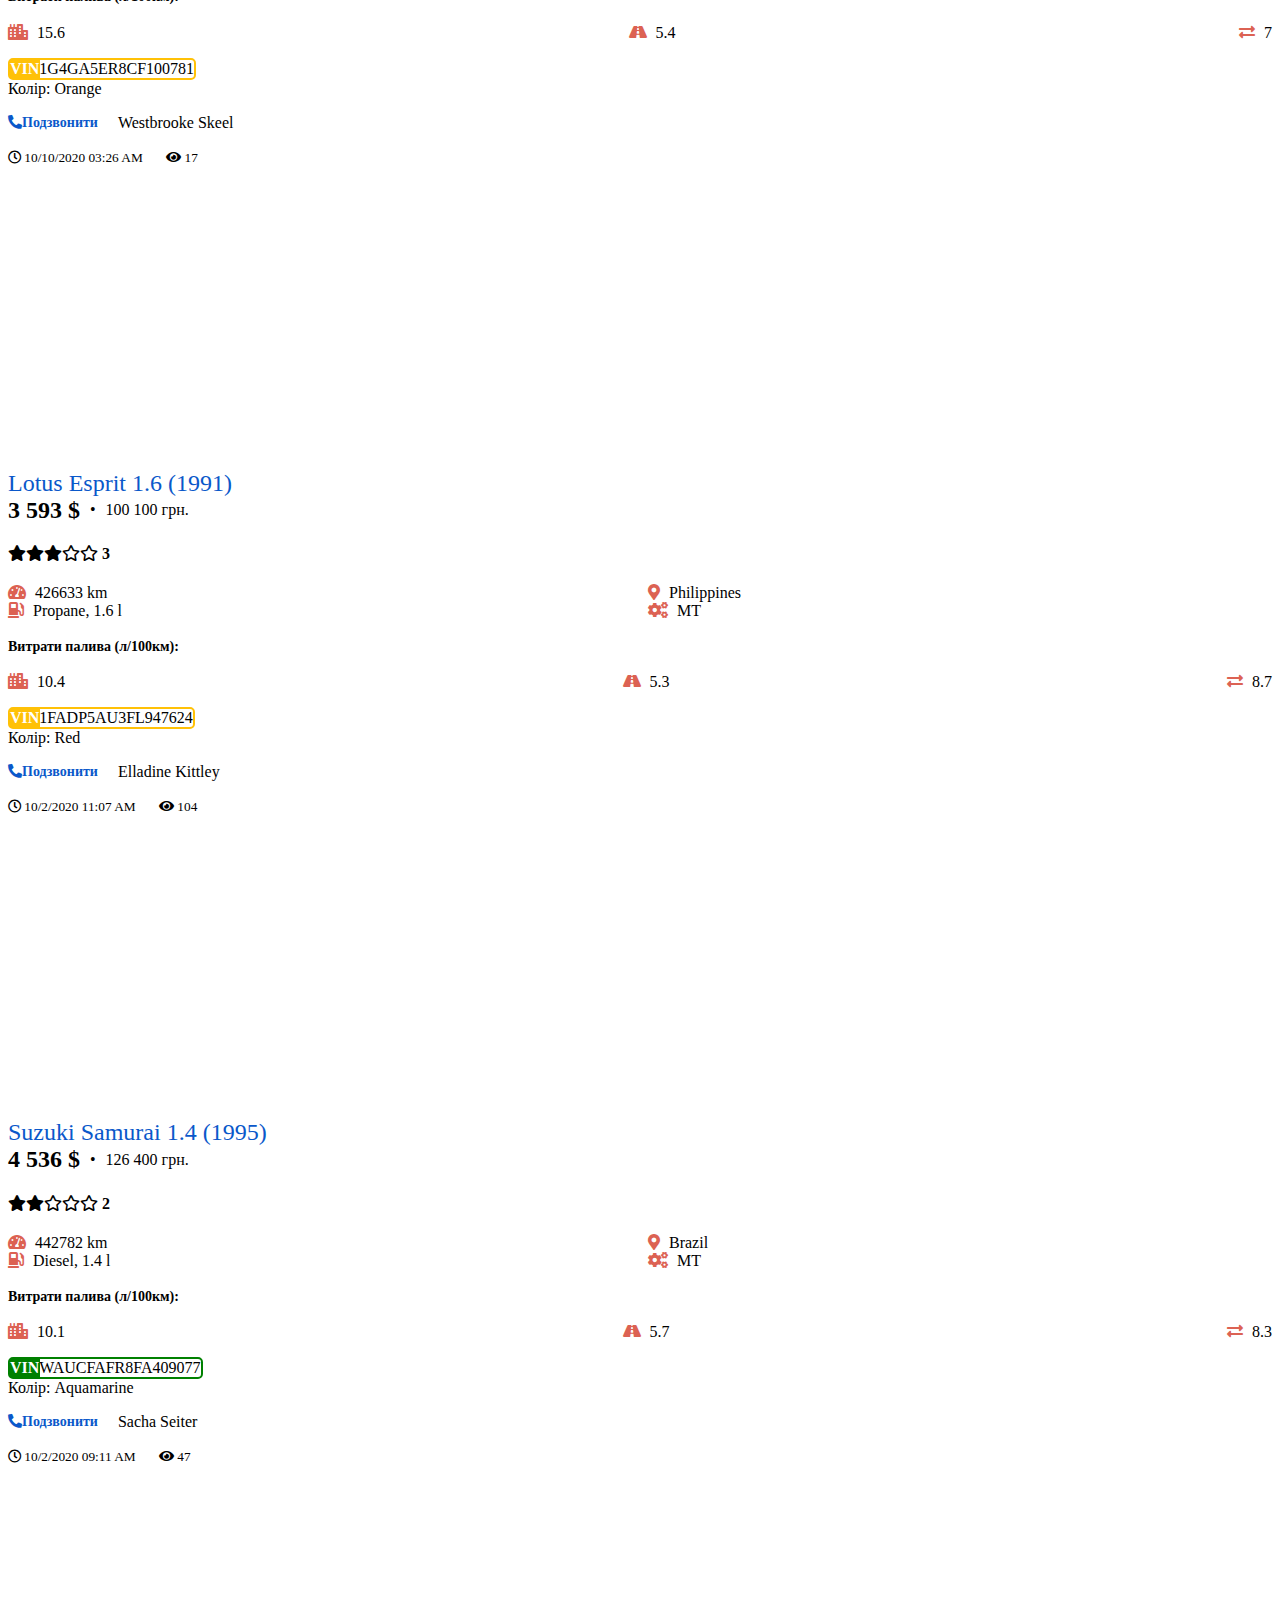
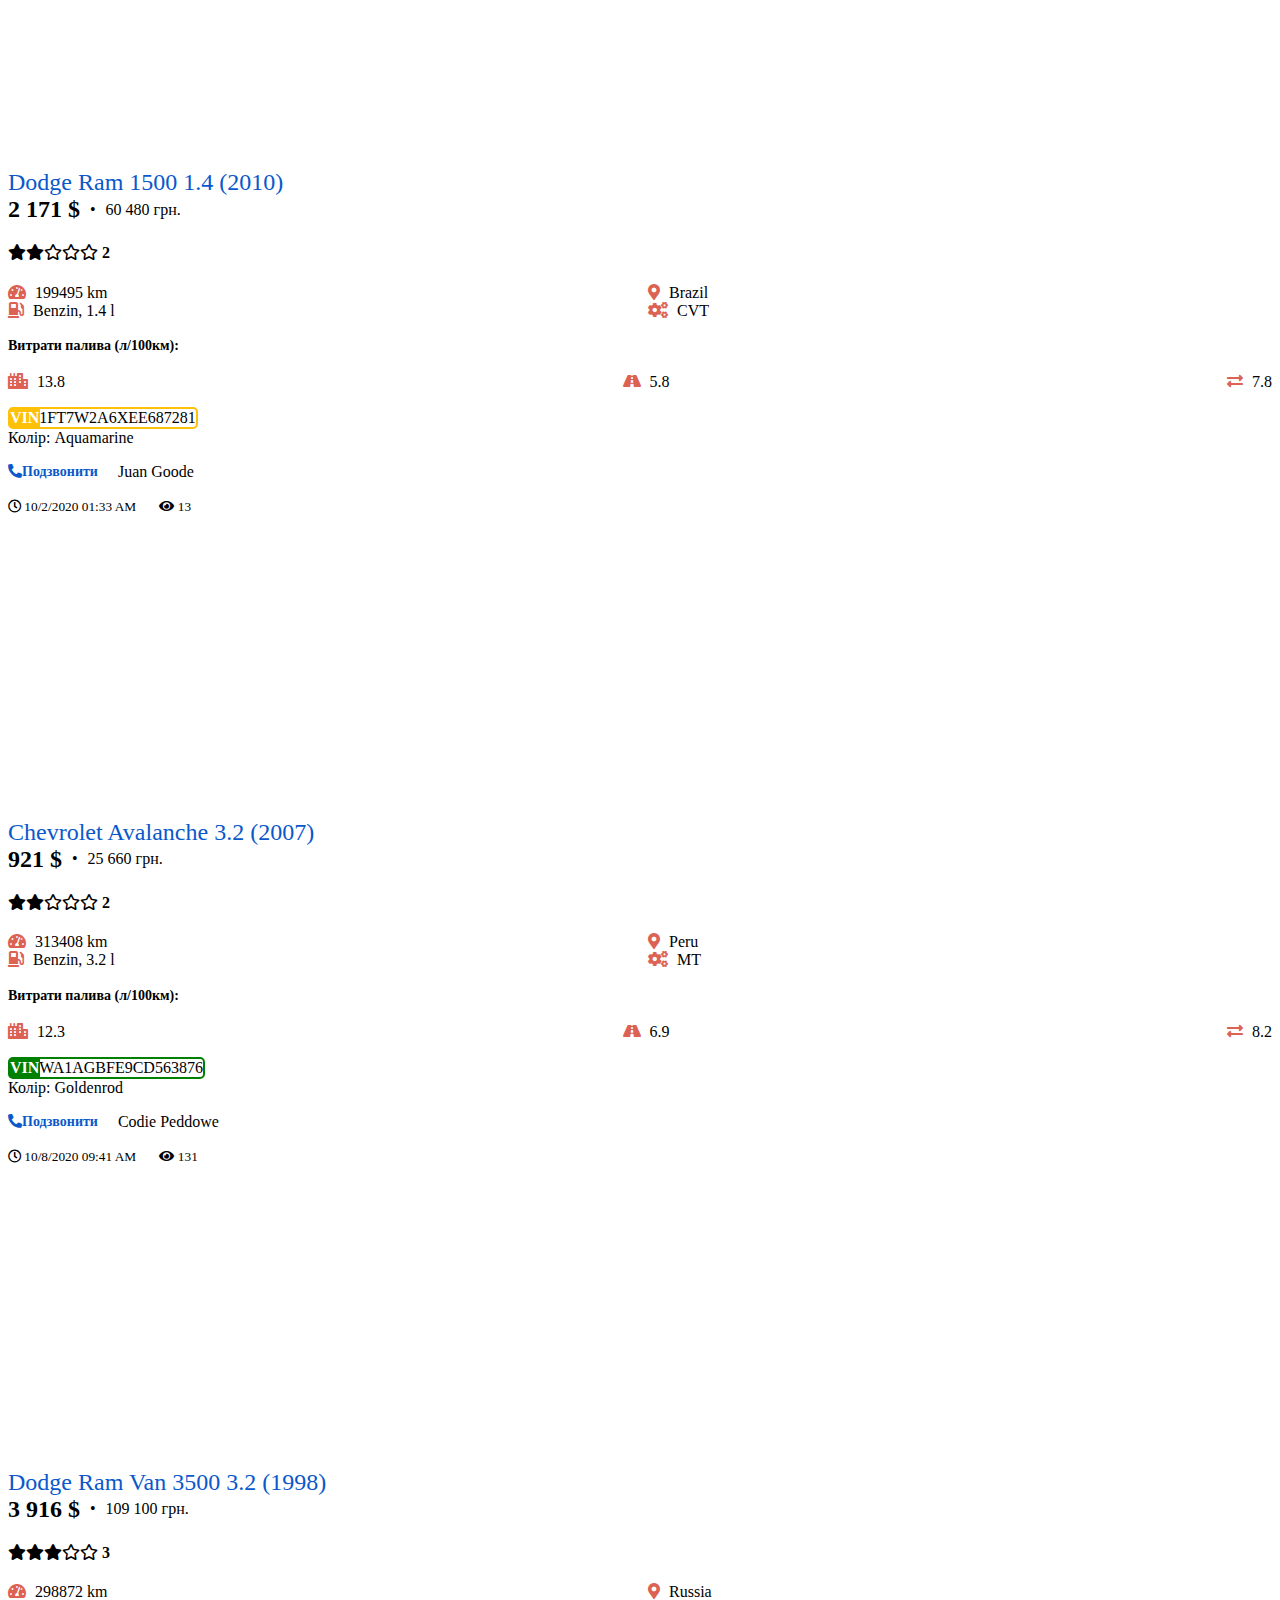
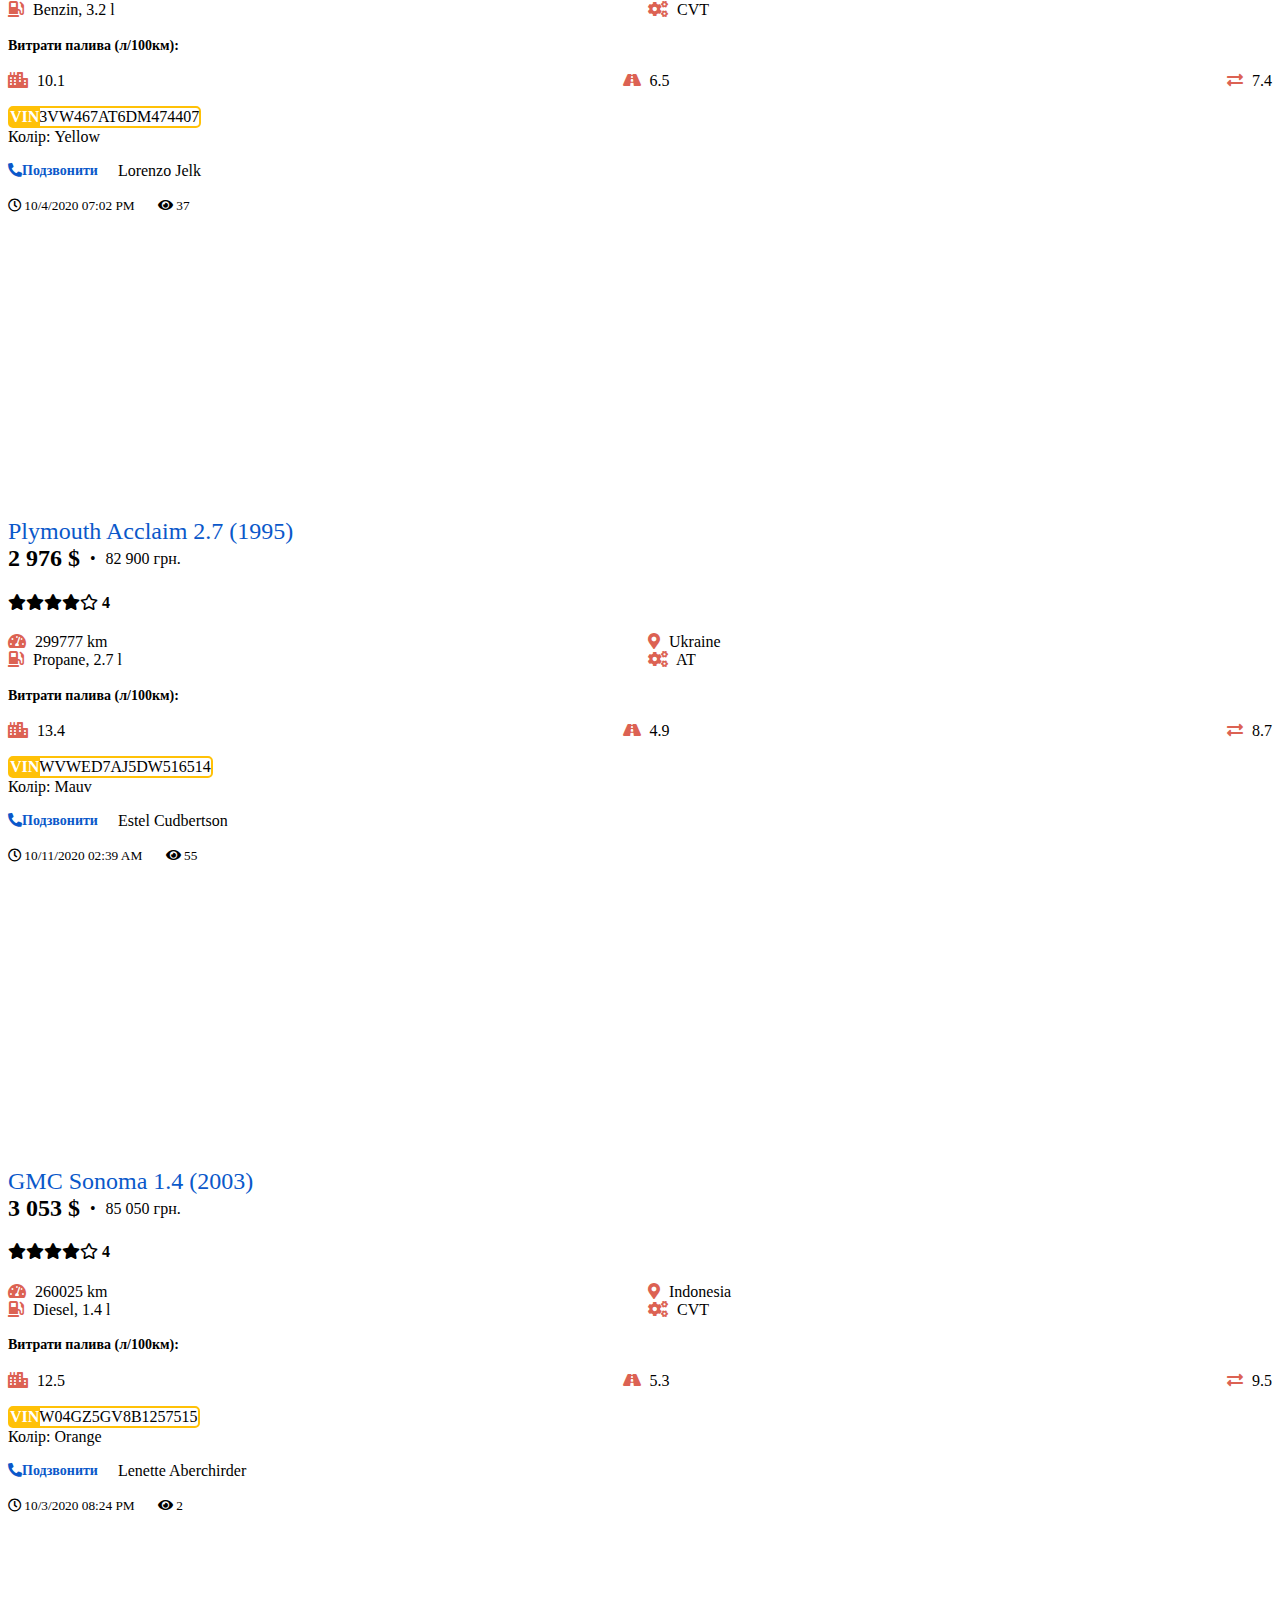
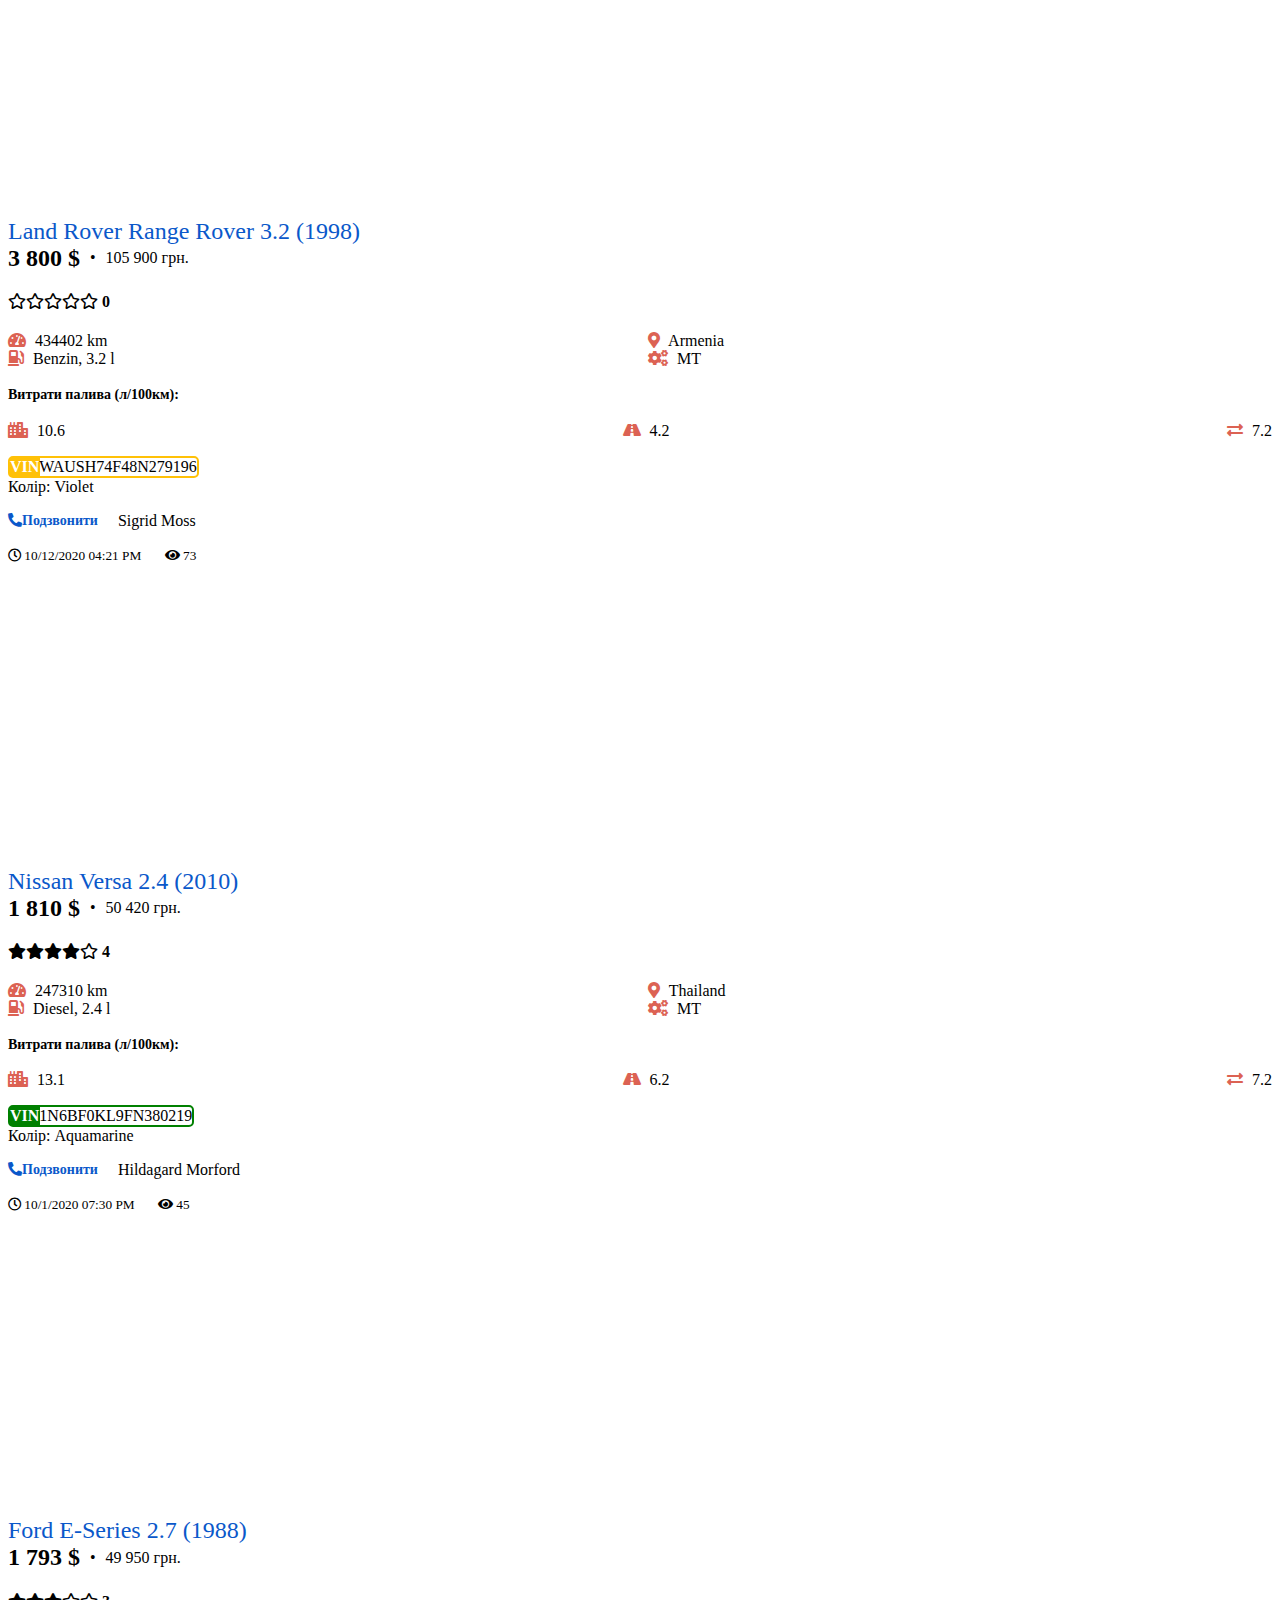
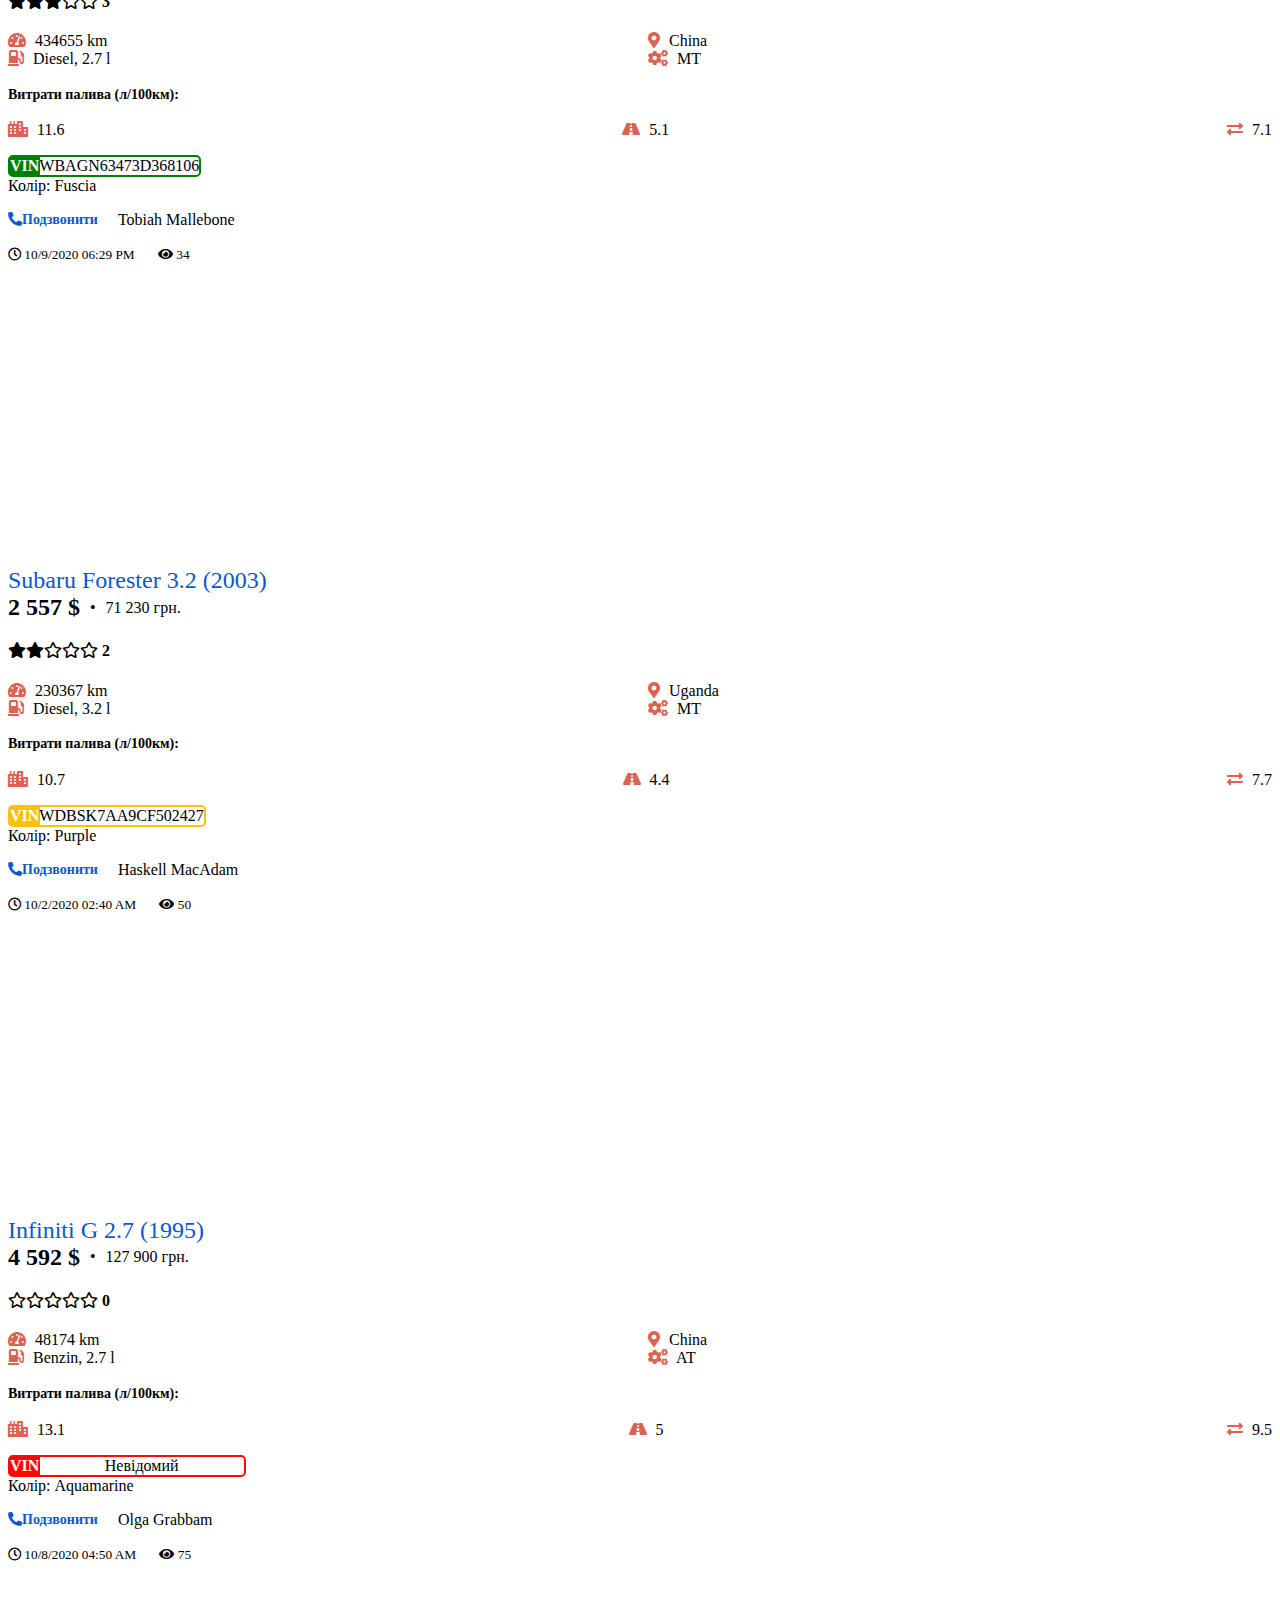
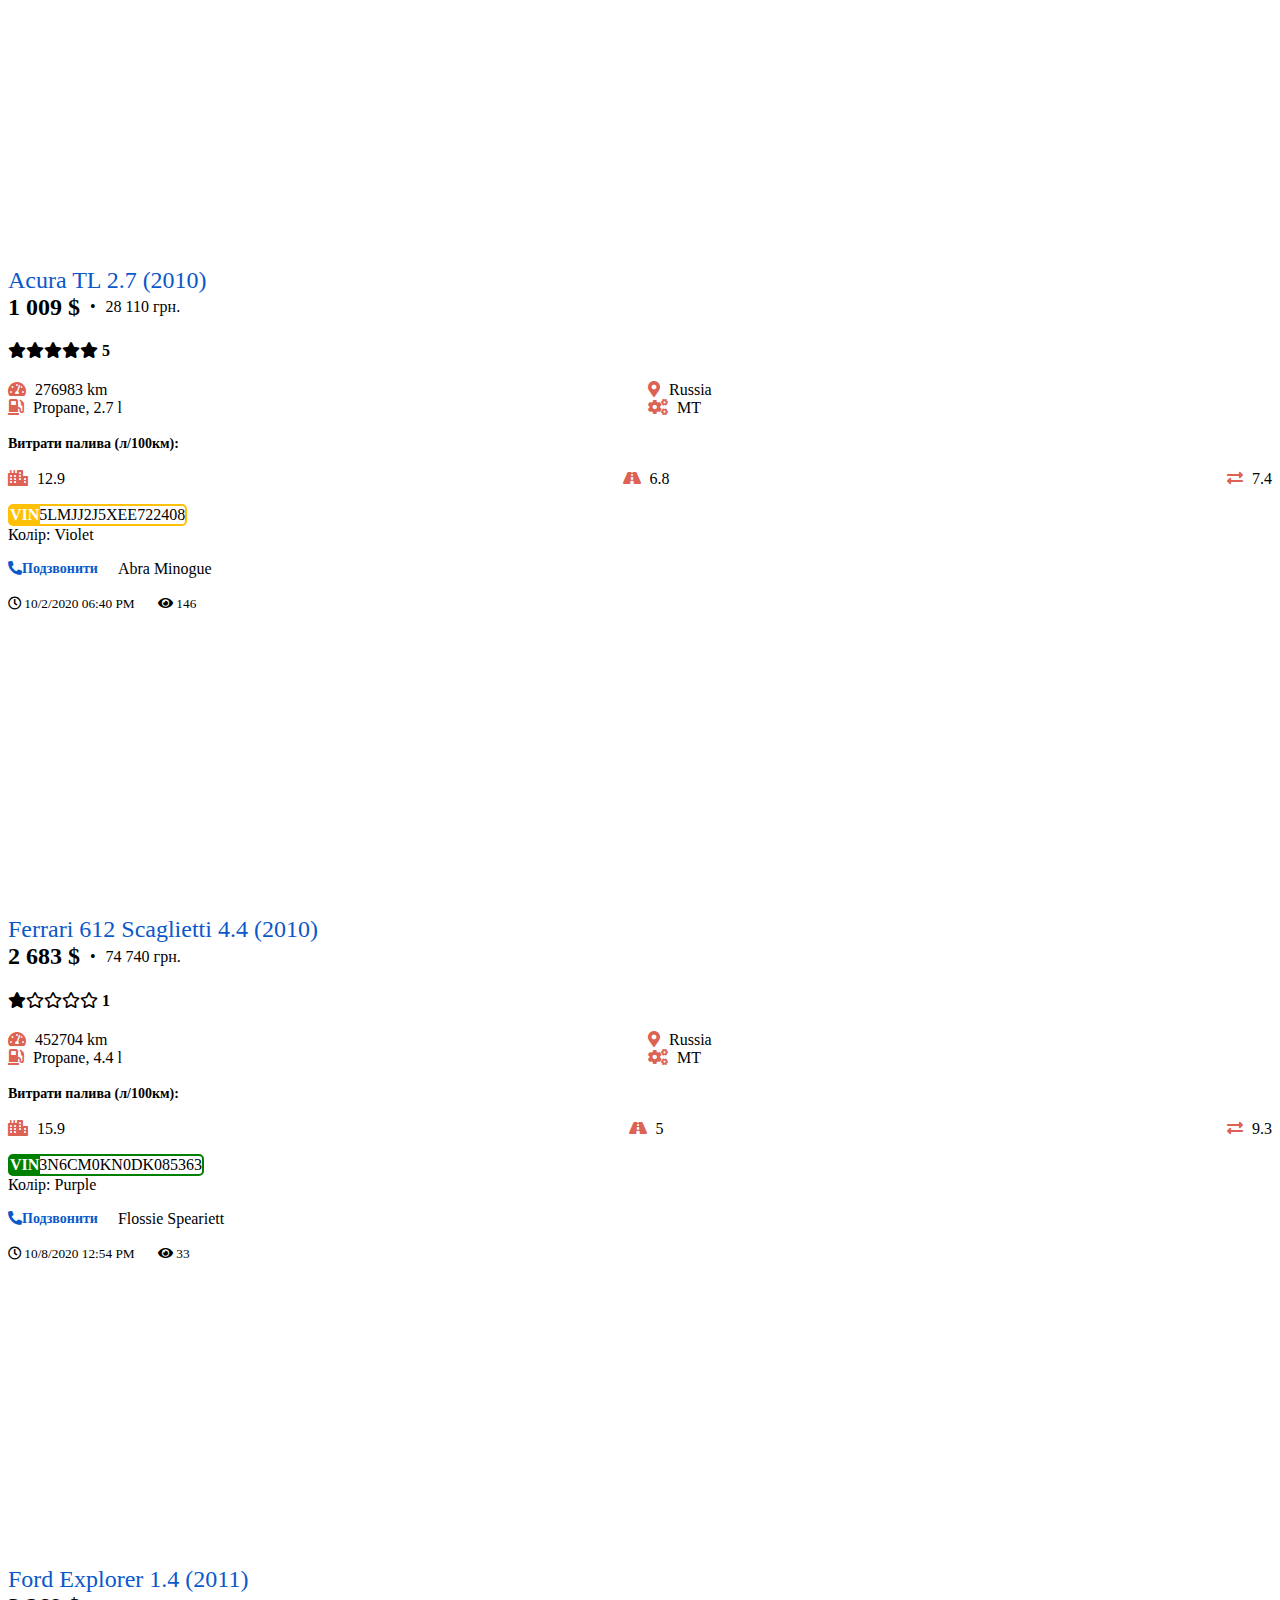
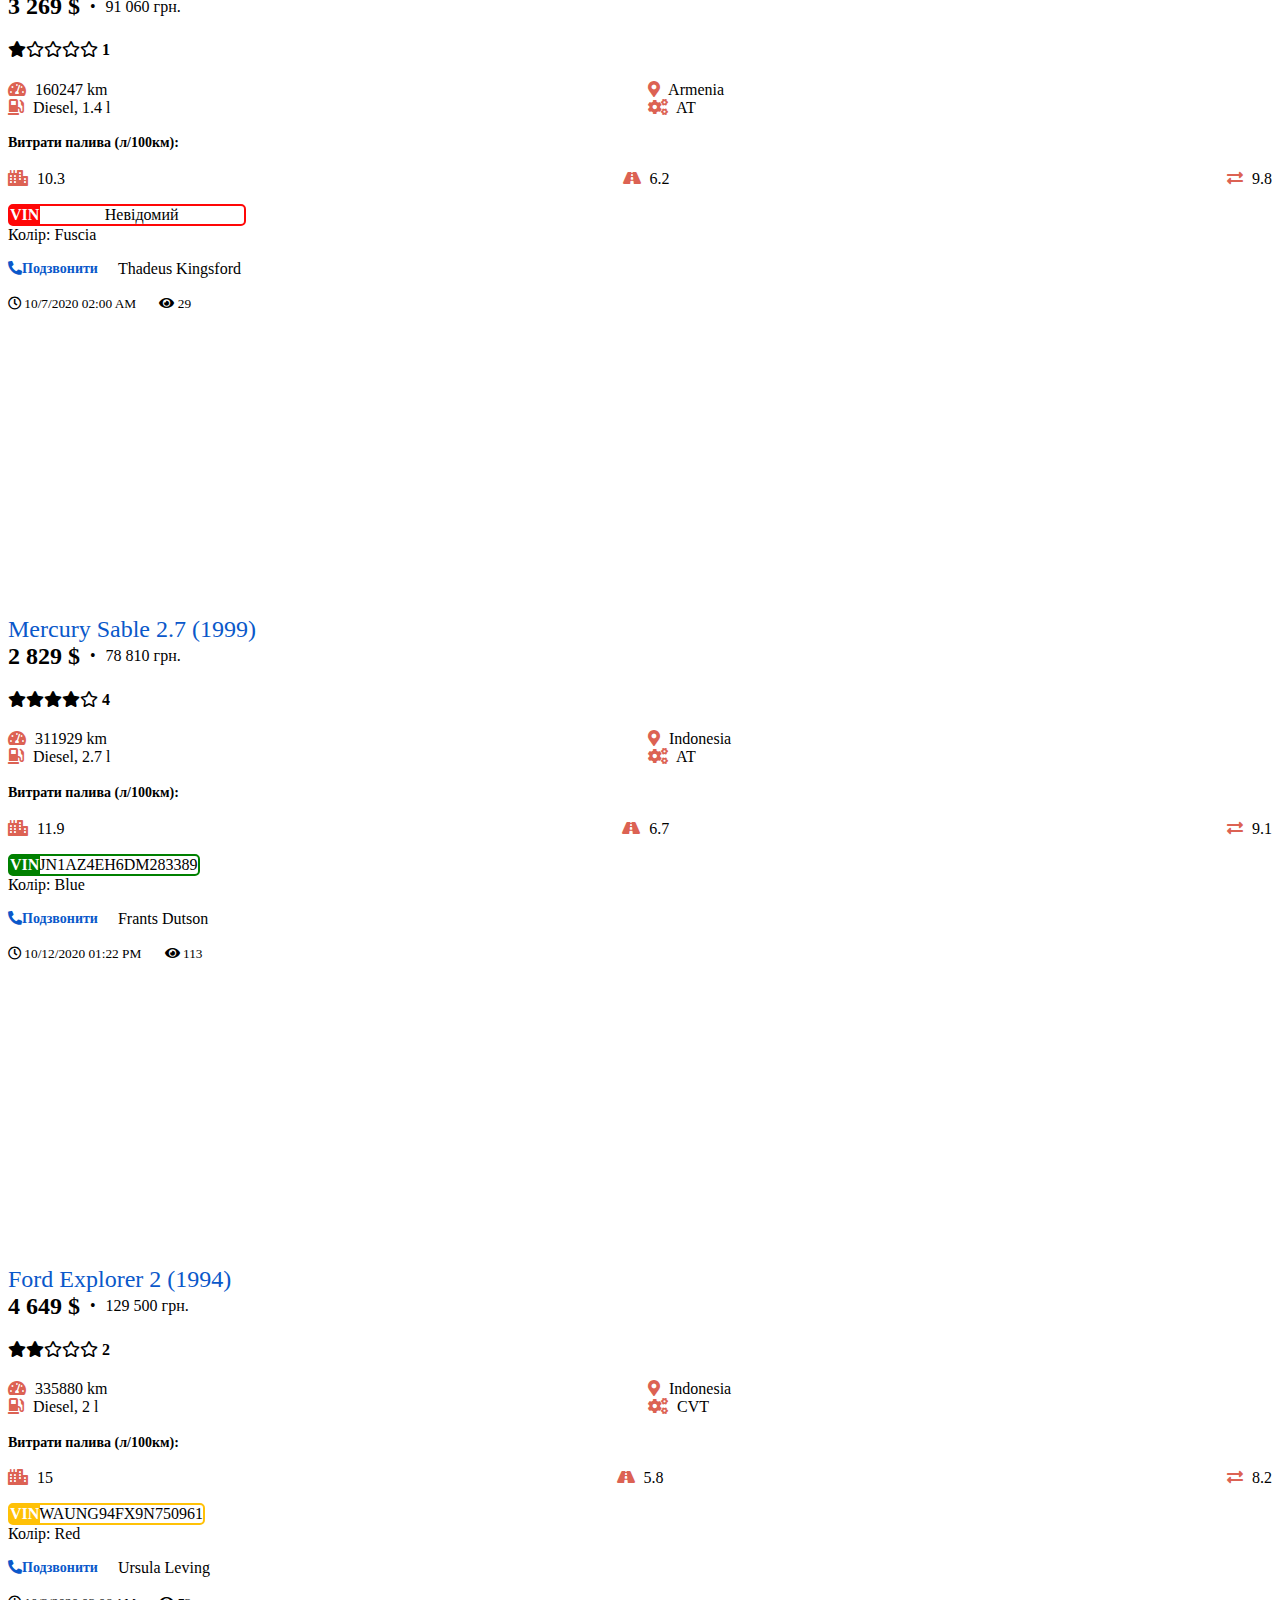
==== commit 4cc05411: "create-filter" ====
--- a/index.html
+++ b/index.html
@@ -59,7 +59,26 @@
           </button>
         </div>
       </div>
-      <div class="col-3 filter-bar"></div>
+      <div class="col-3 filter-bar">
+        <form class="filter-form" name="filterForm" id="filterForm">
+          <!-- <fieldset class="d-flex flex-column p-2 mb-3">
+            <legend>Fuel</legend>
+            <label>
+              <input type="checkbox" name="fuel" value="Benzin">
+              Benzin
+            </label>
+            <label>
+              <input type="checkbox" name="fuel" value="Diesel">
+              Diesel
+            </label>
+            <label>
+              <input type="checkbox" name="fuel" value="Propane">
+              Propane
+            </label>
+          </fieldset> -->
+          <button type="submit" class="btn btn-success">Filter</button>
+        </form>
+      </div>
       <div class="col-9 g-0">
         <div class="row row-cols-1 g-0 card-list" id="cardList">
           <!-- <div class="col card mb-3">
--- a/css/style.css
+++ b/css/style.css
@@ -38,6 +38,15 @@
   display: flex;
   align-items: center;
   border-top: 2px solid #000;
+}
+
+/* .filter-form{
+  position: sticky;
+  top: 0;
+} */
+.filter-section{
+  max-height: 300px;
+  overflow-y: auto;
 }
 .form-select {
   width: 25%;
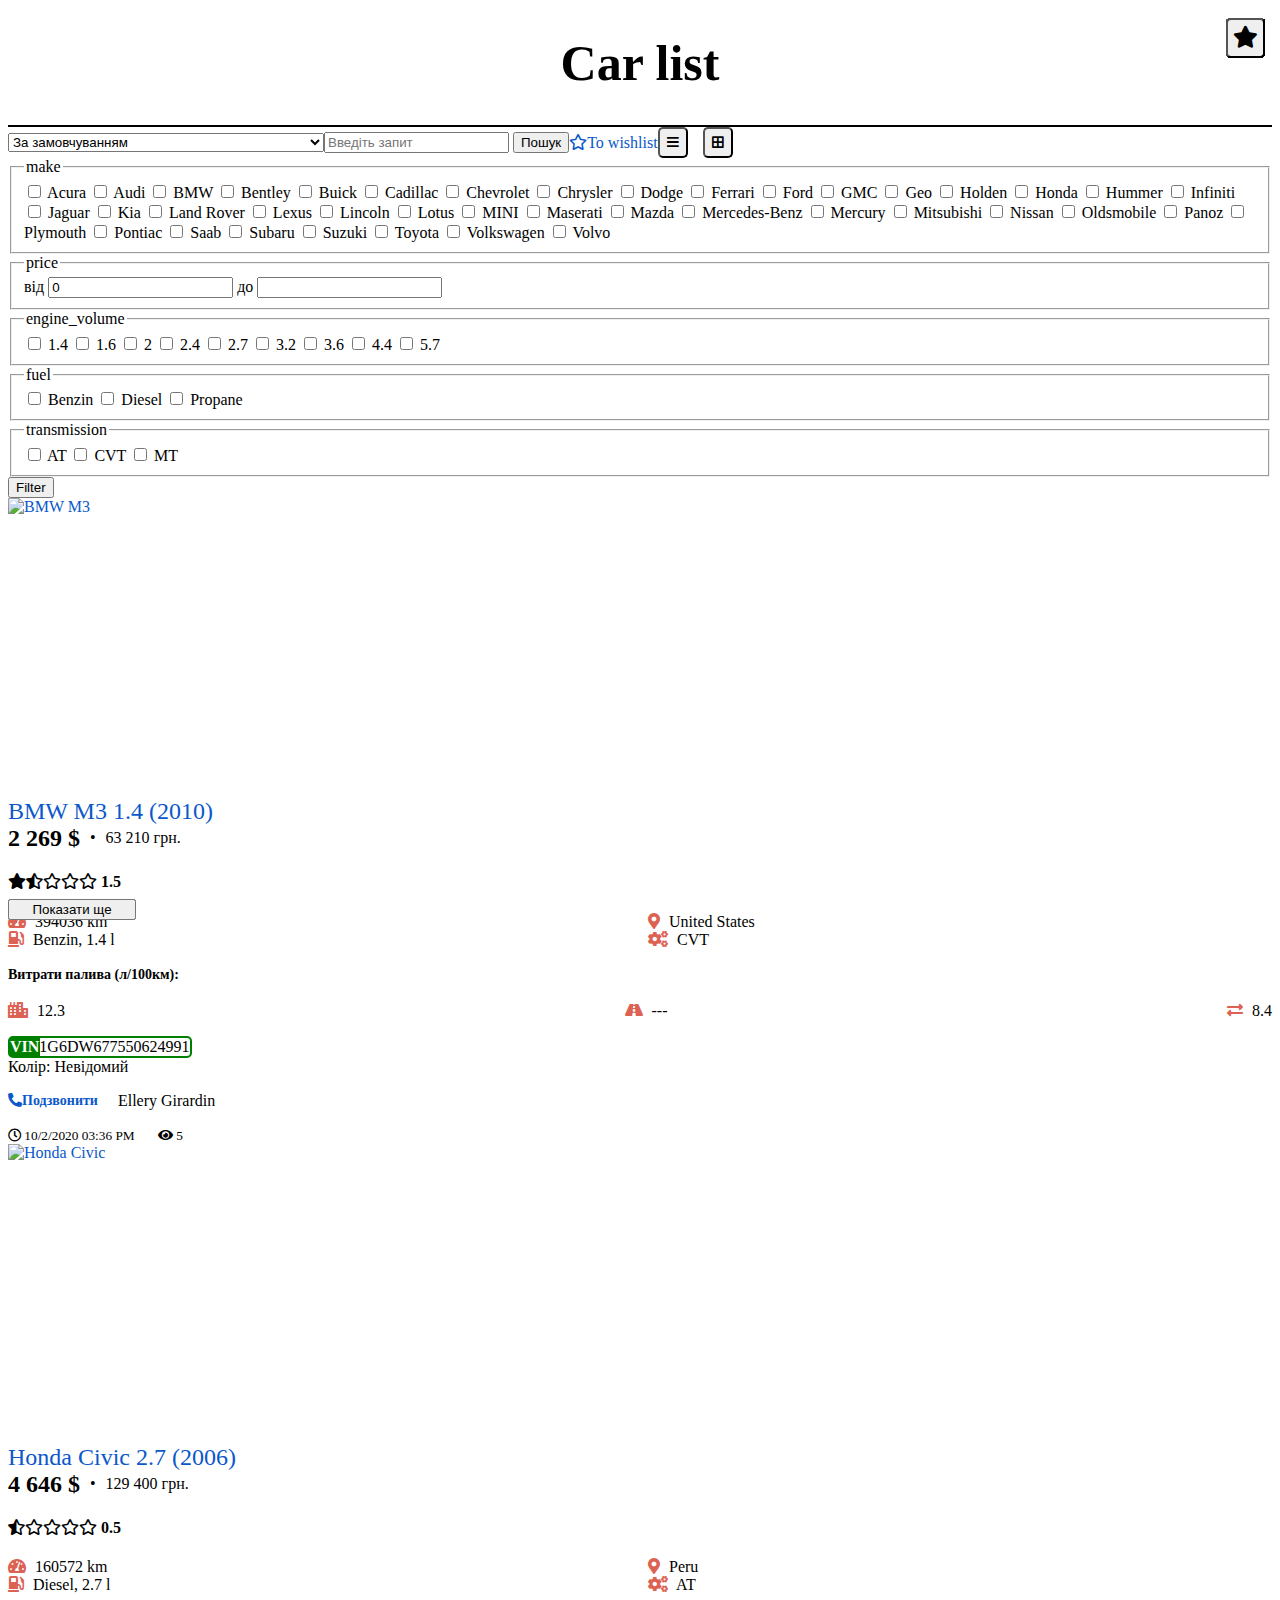
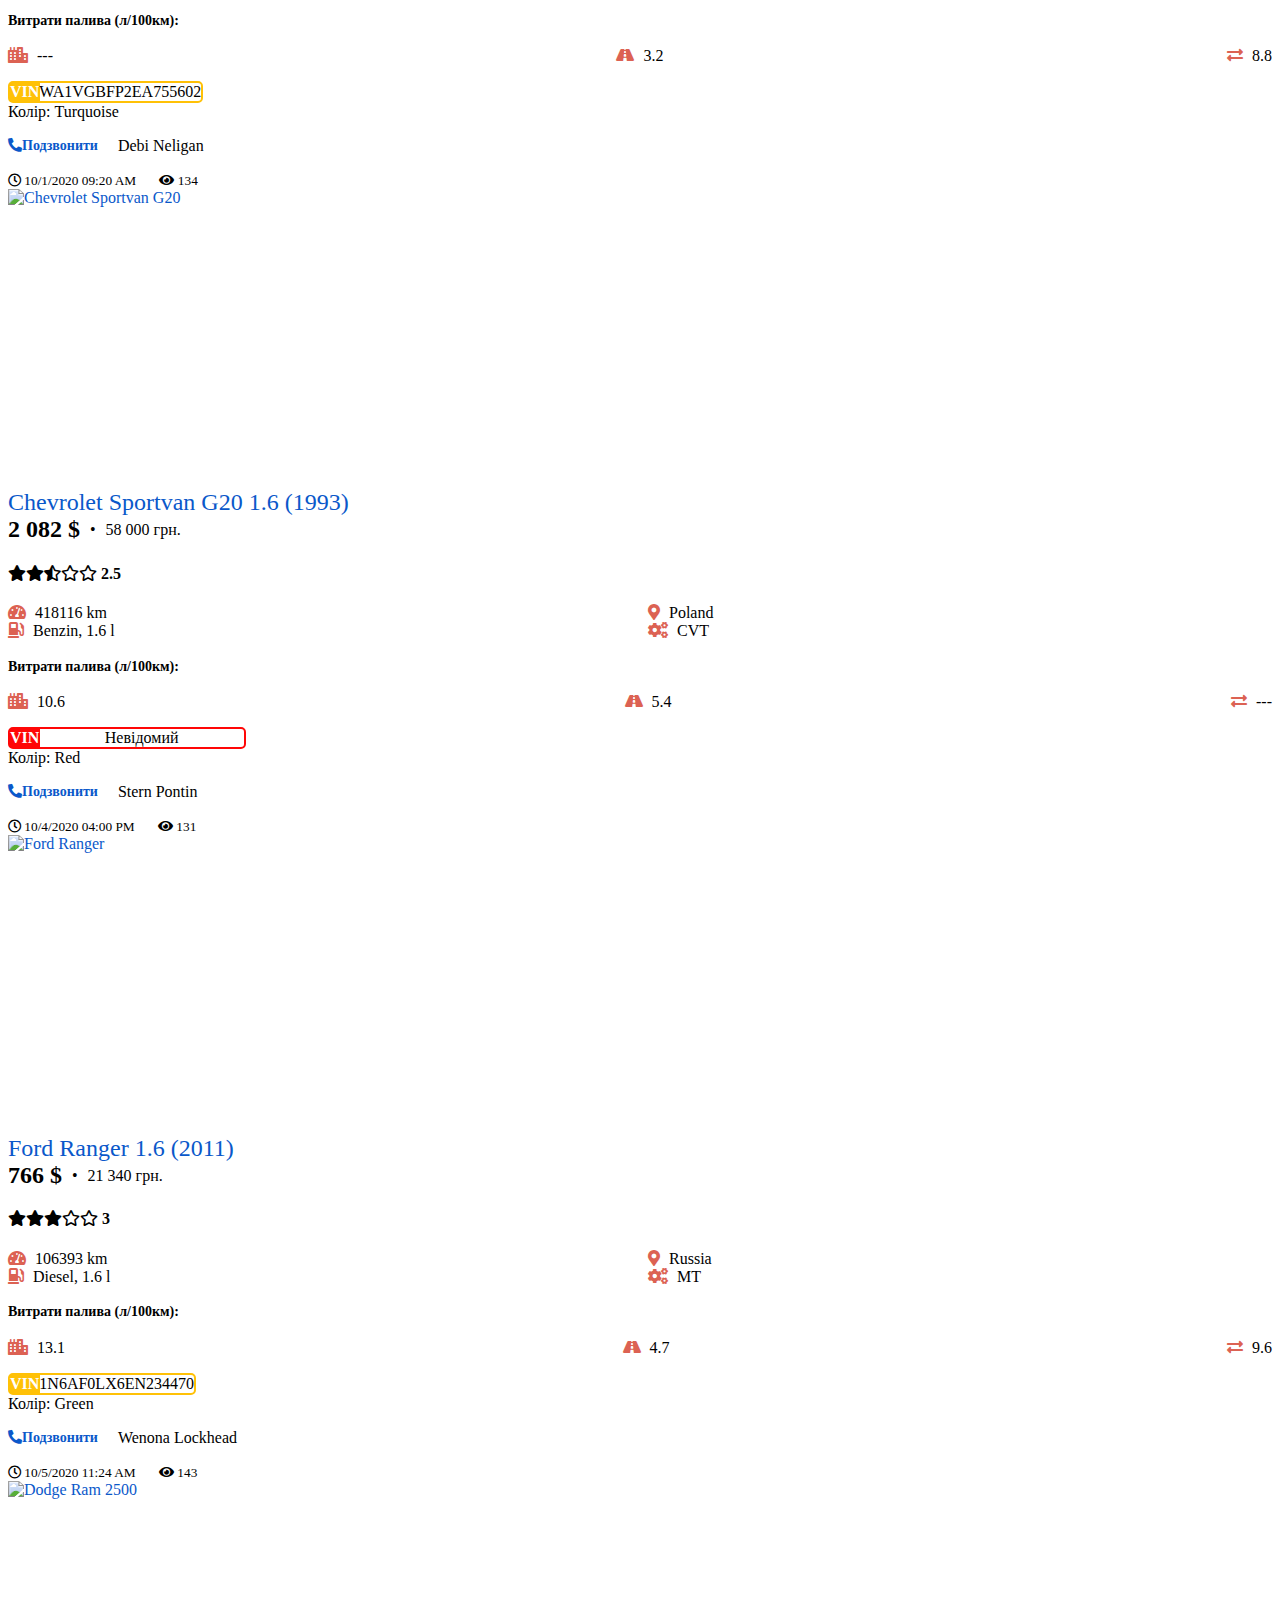
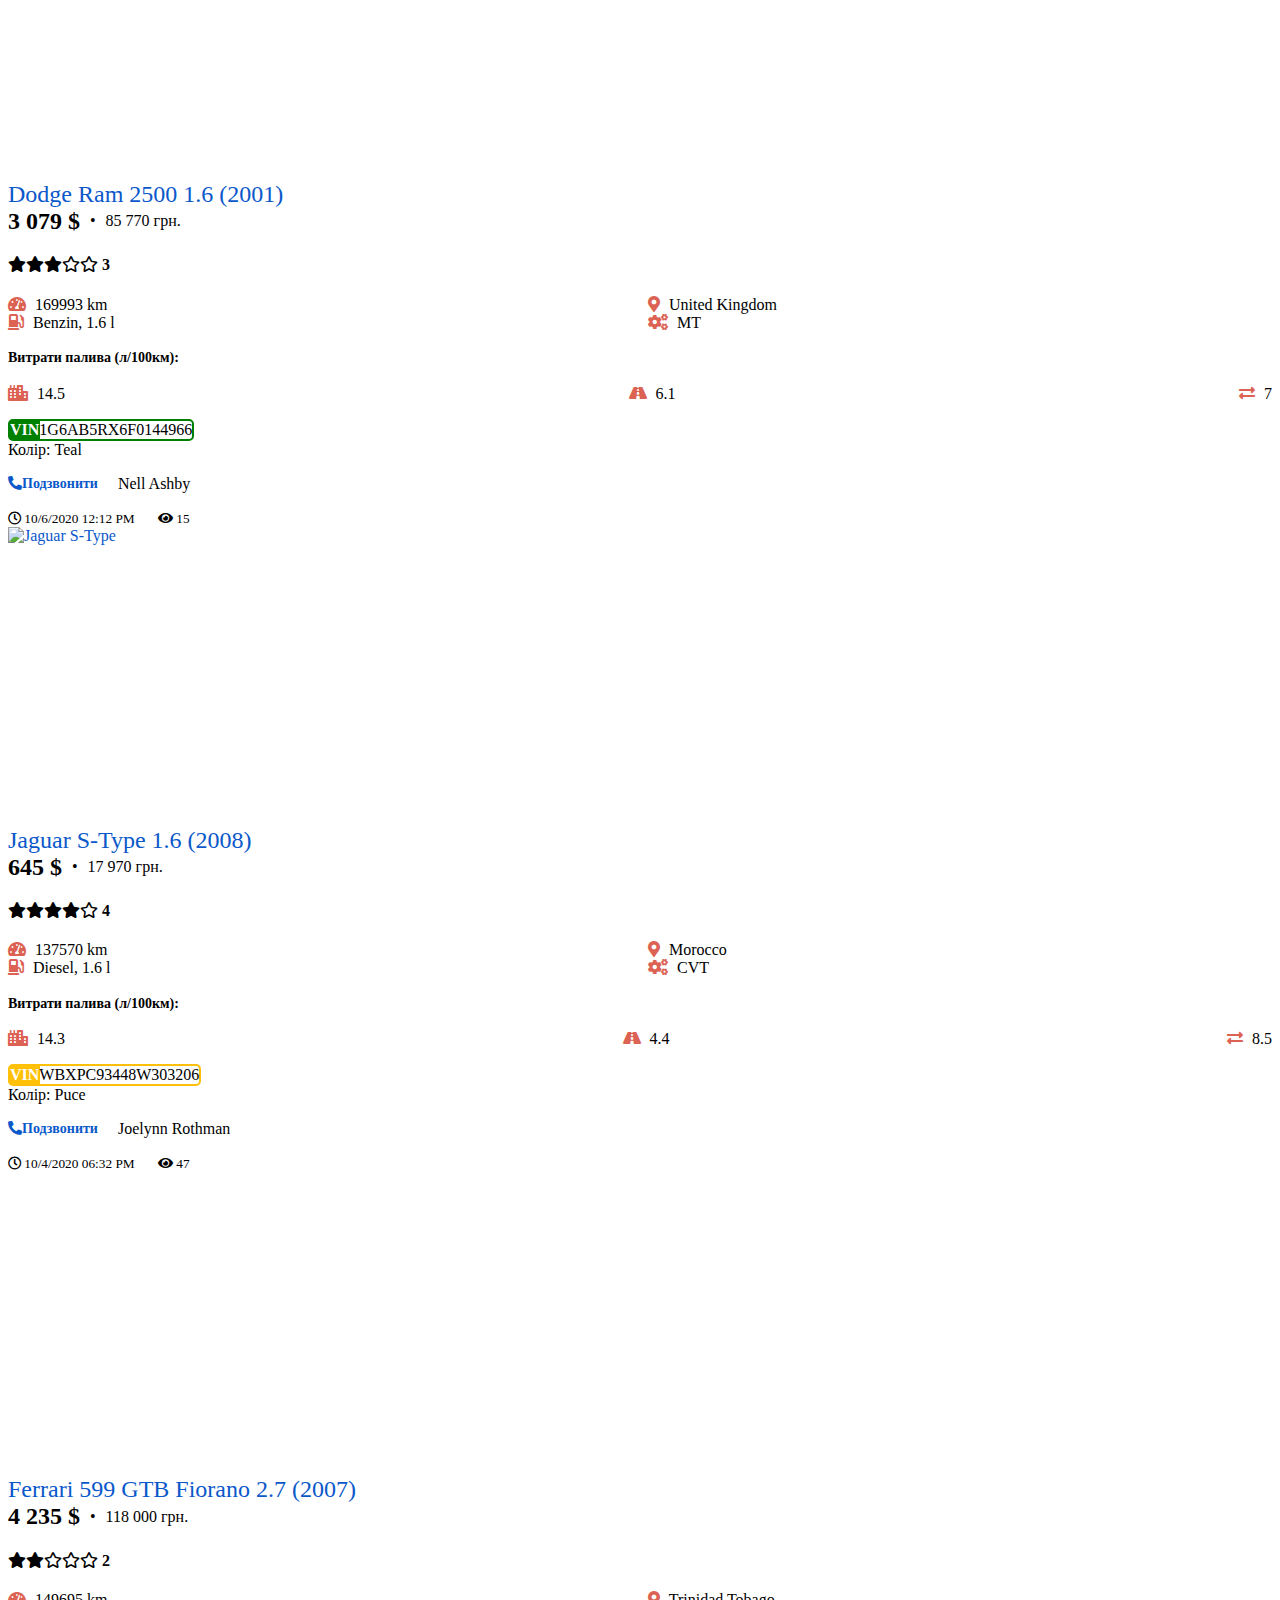
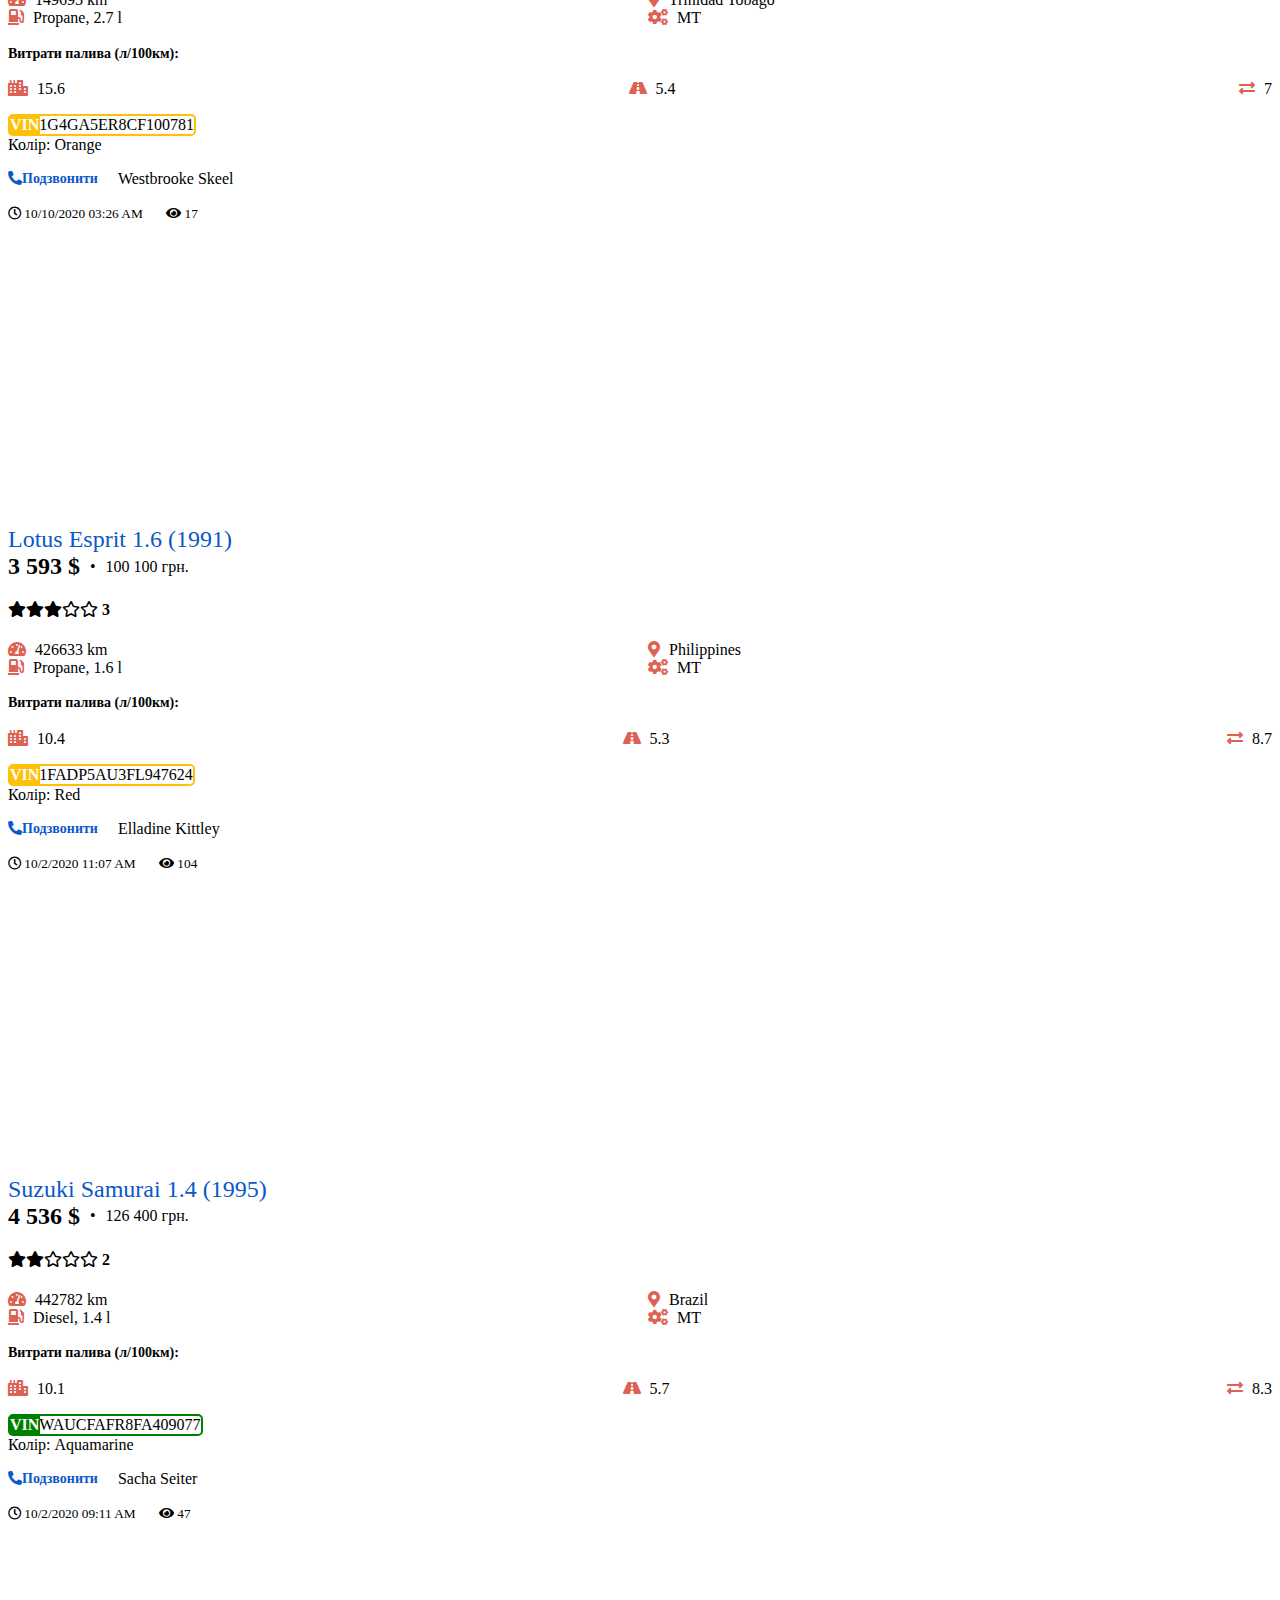
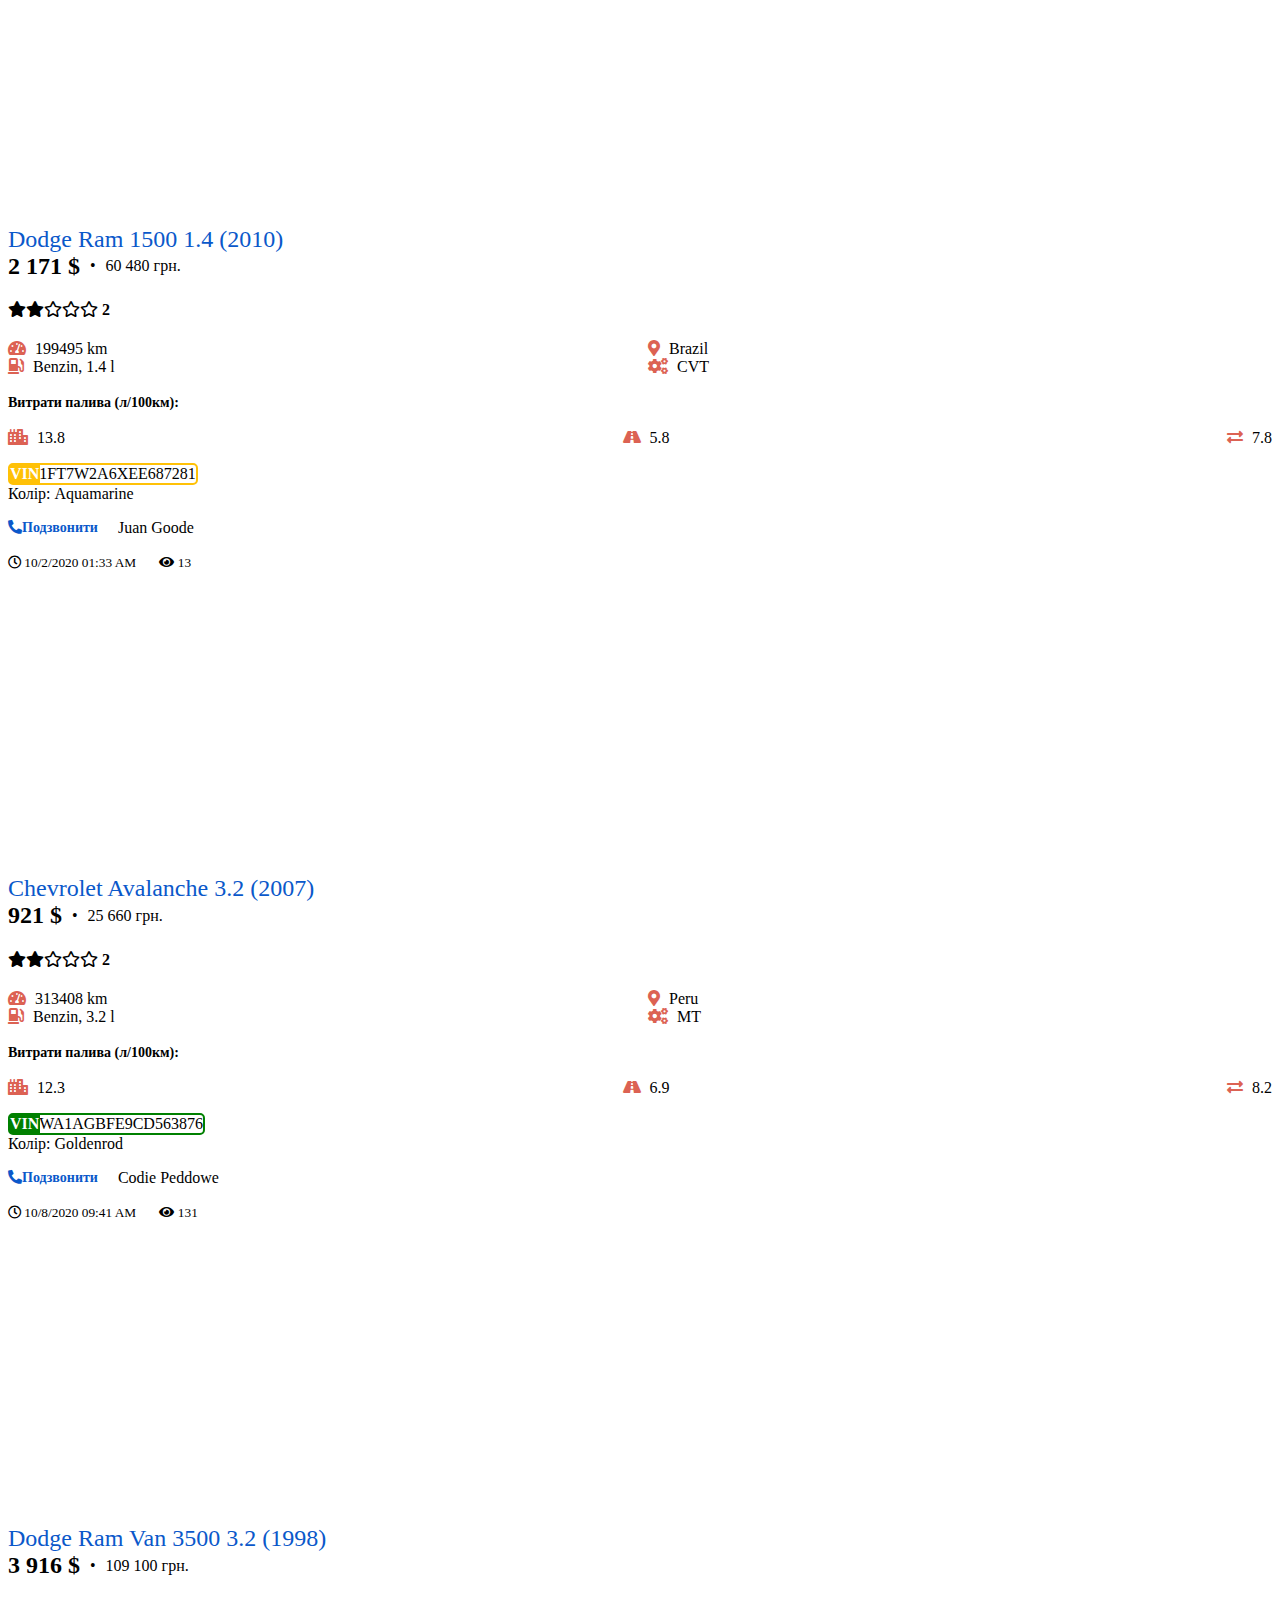
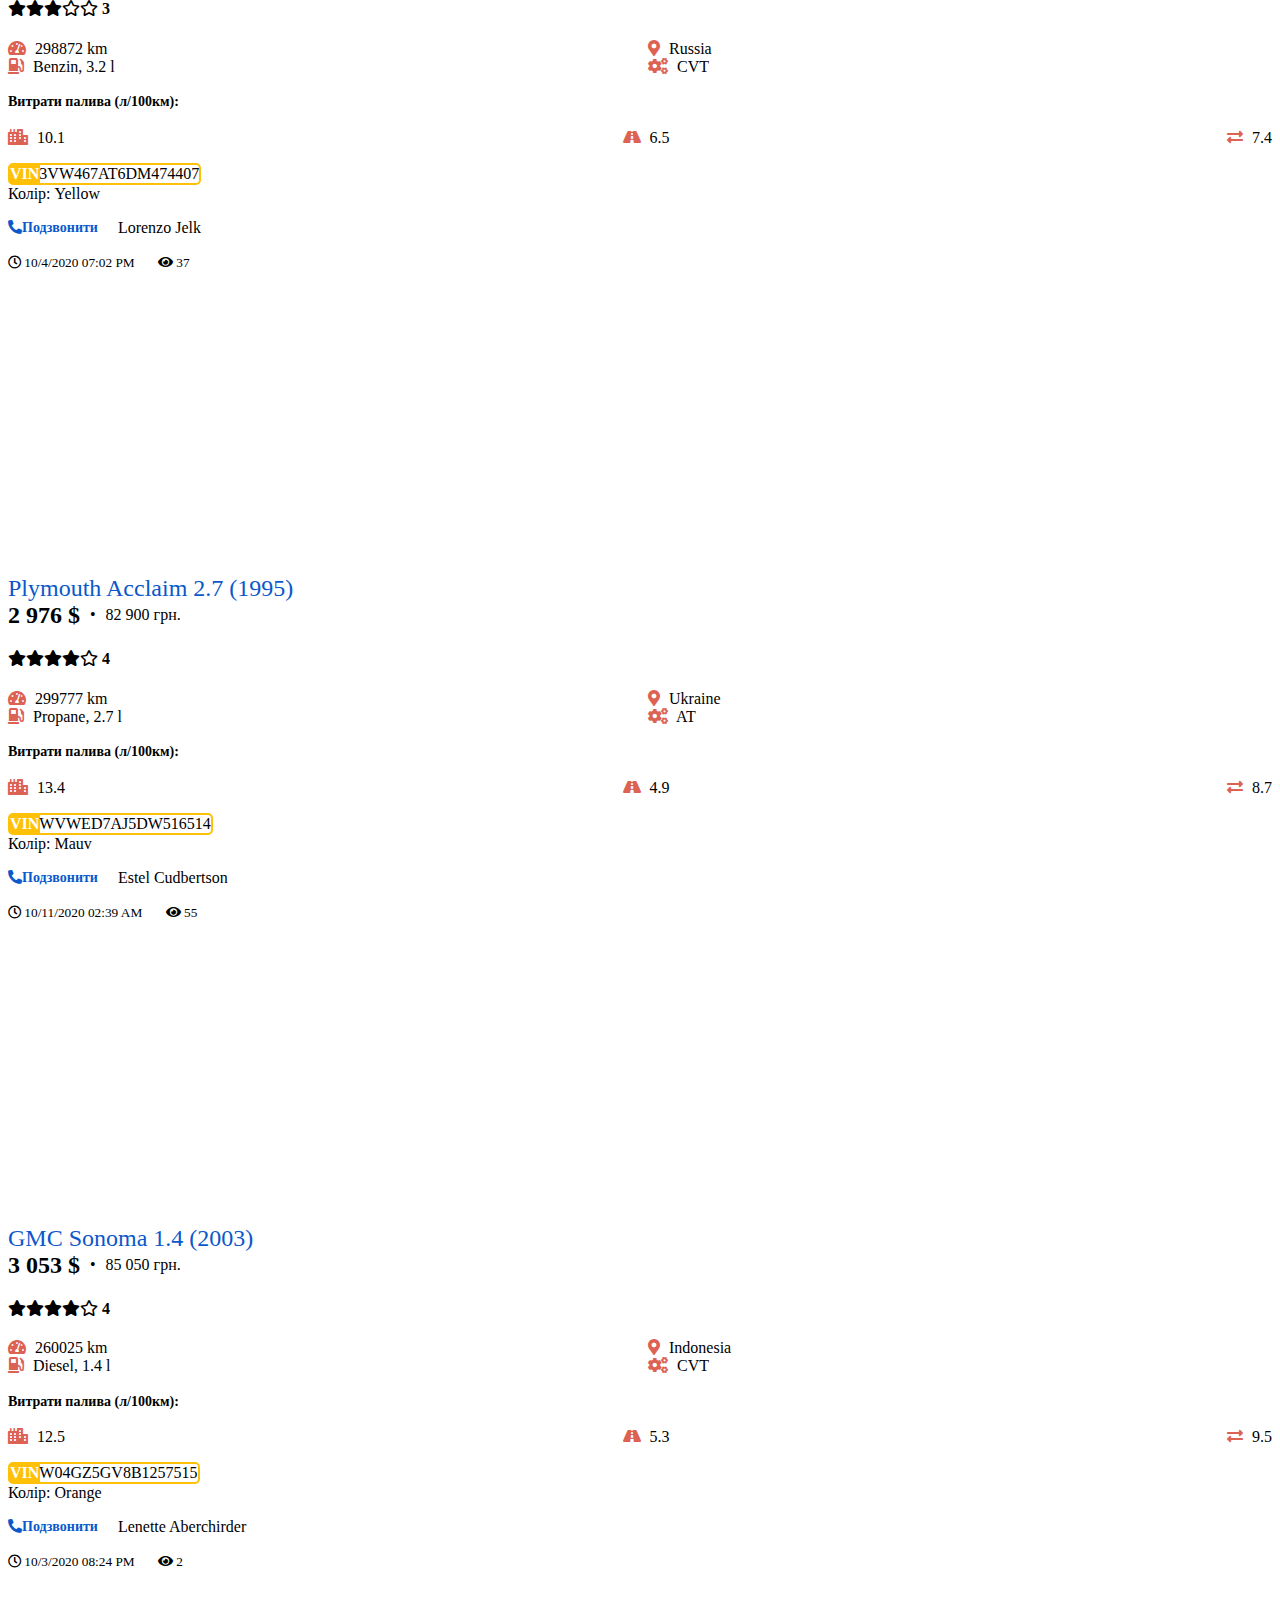
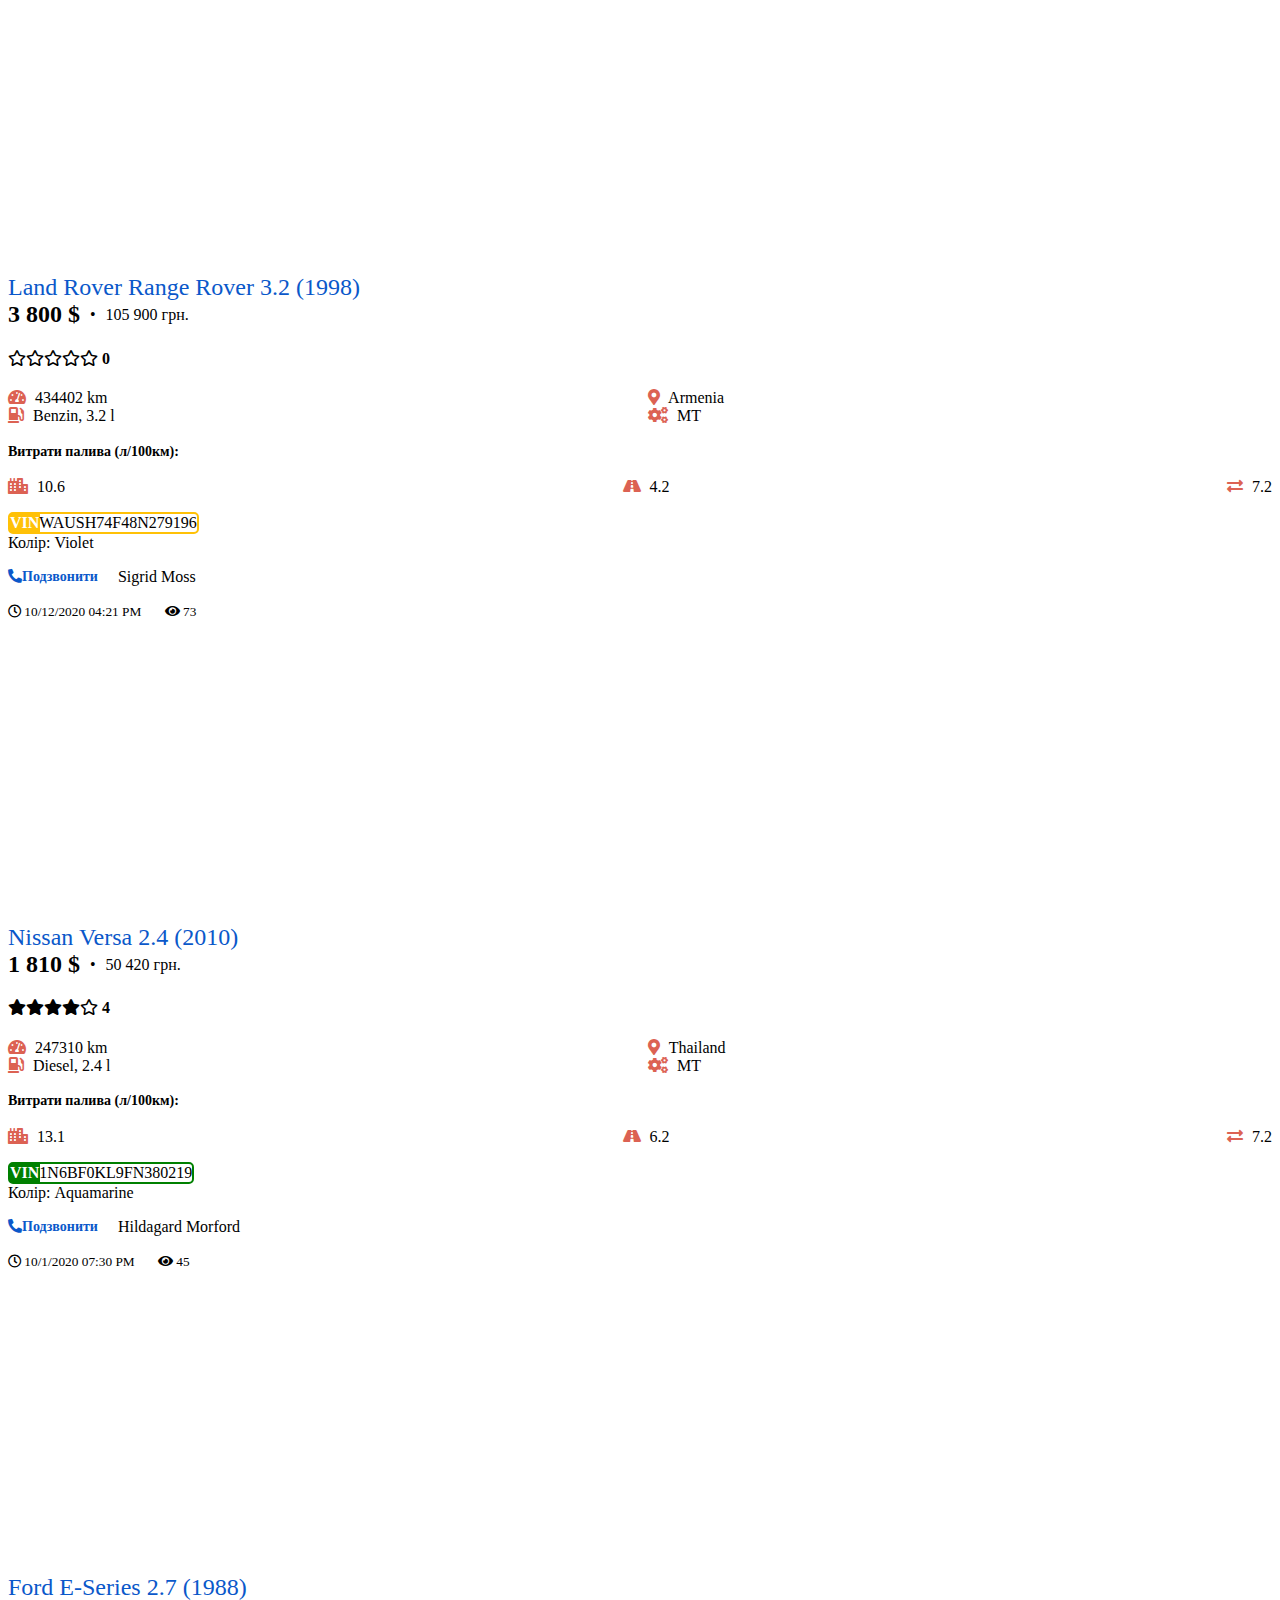
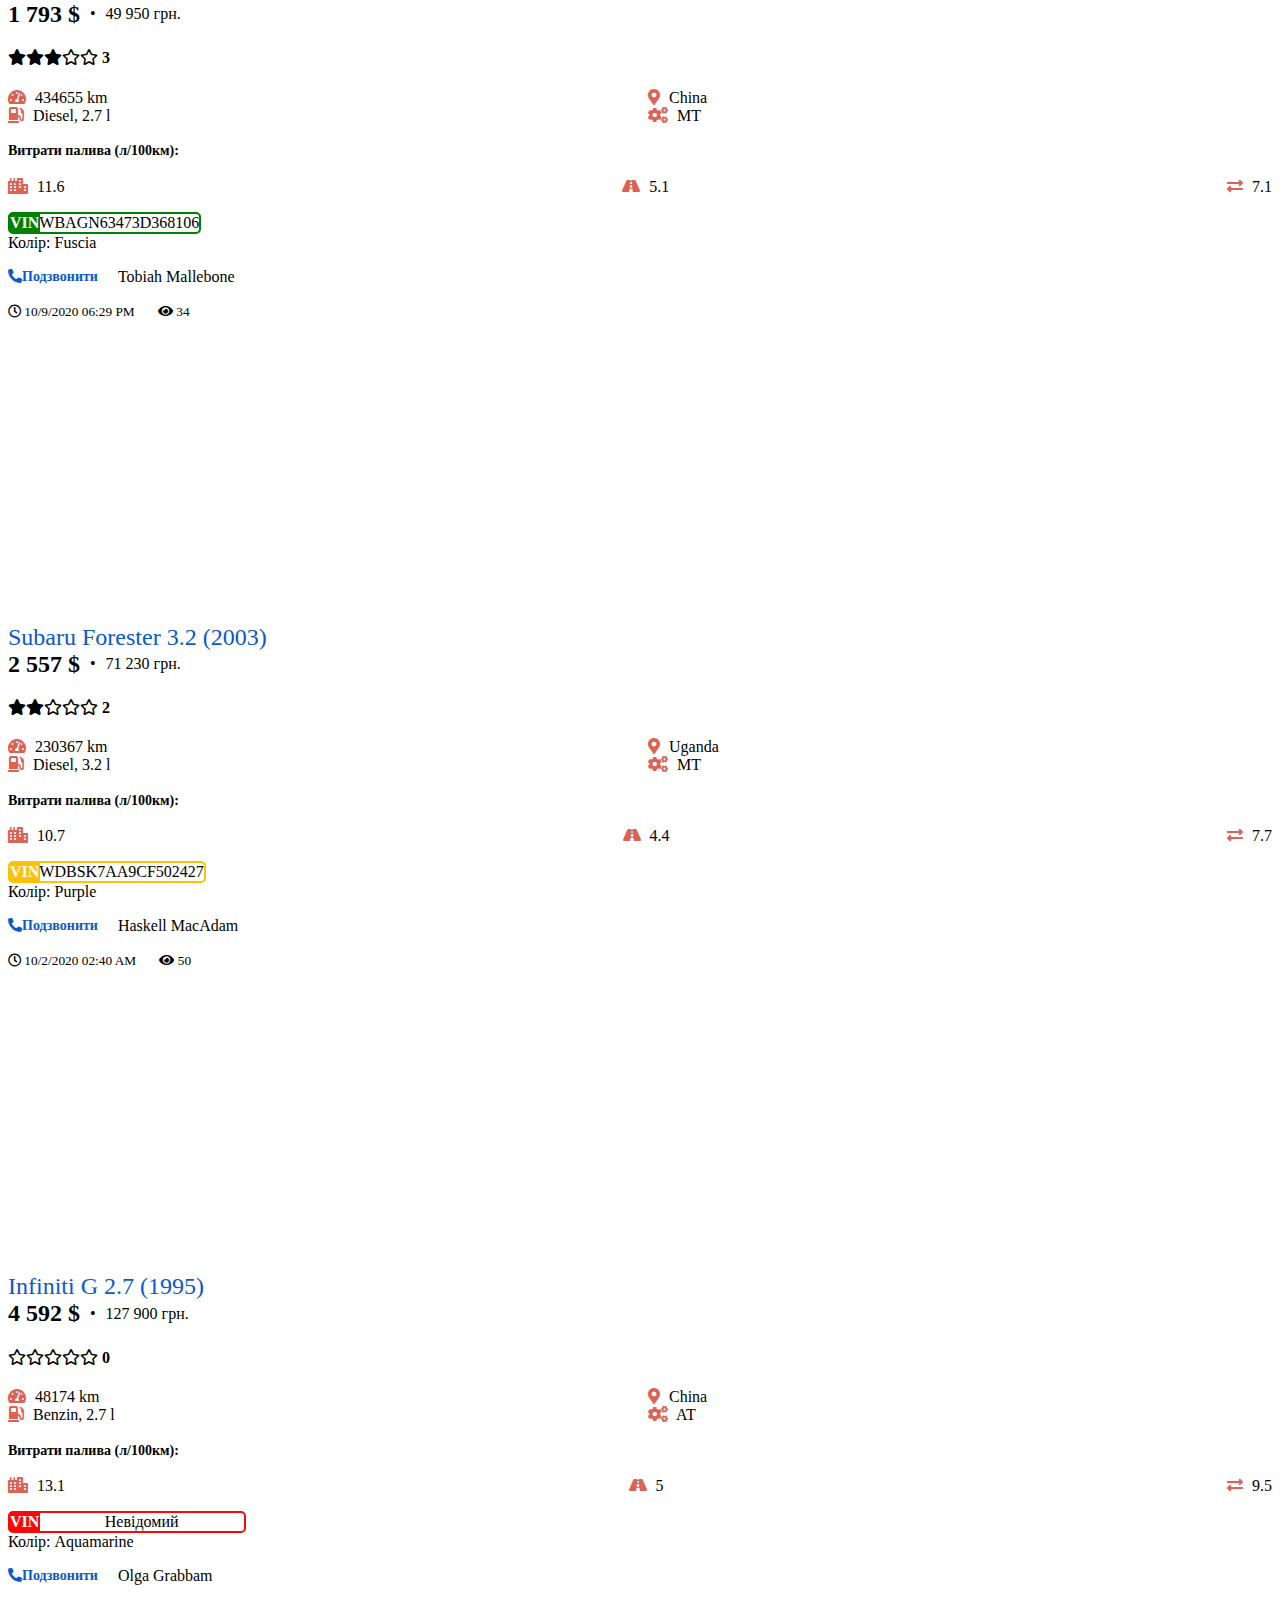
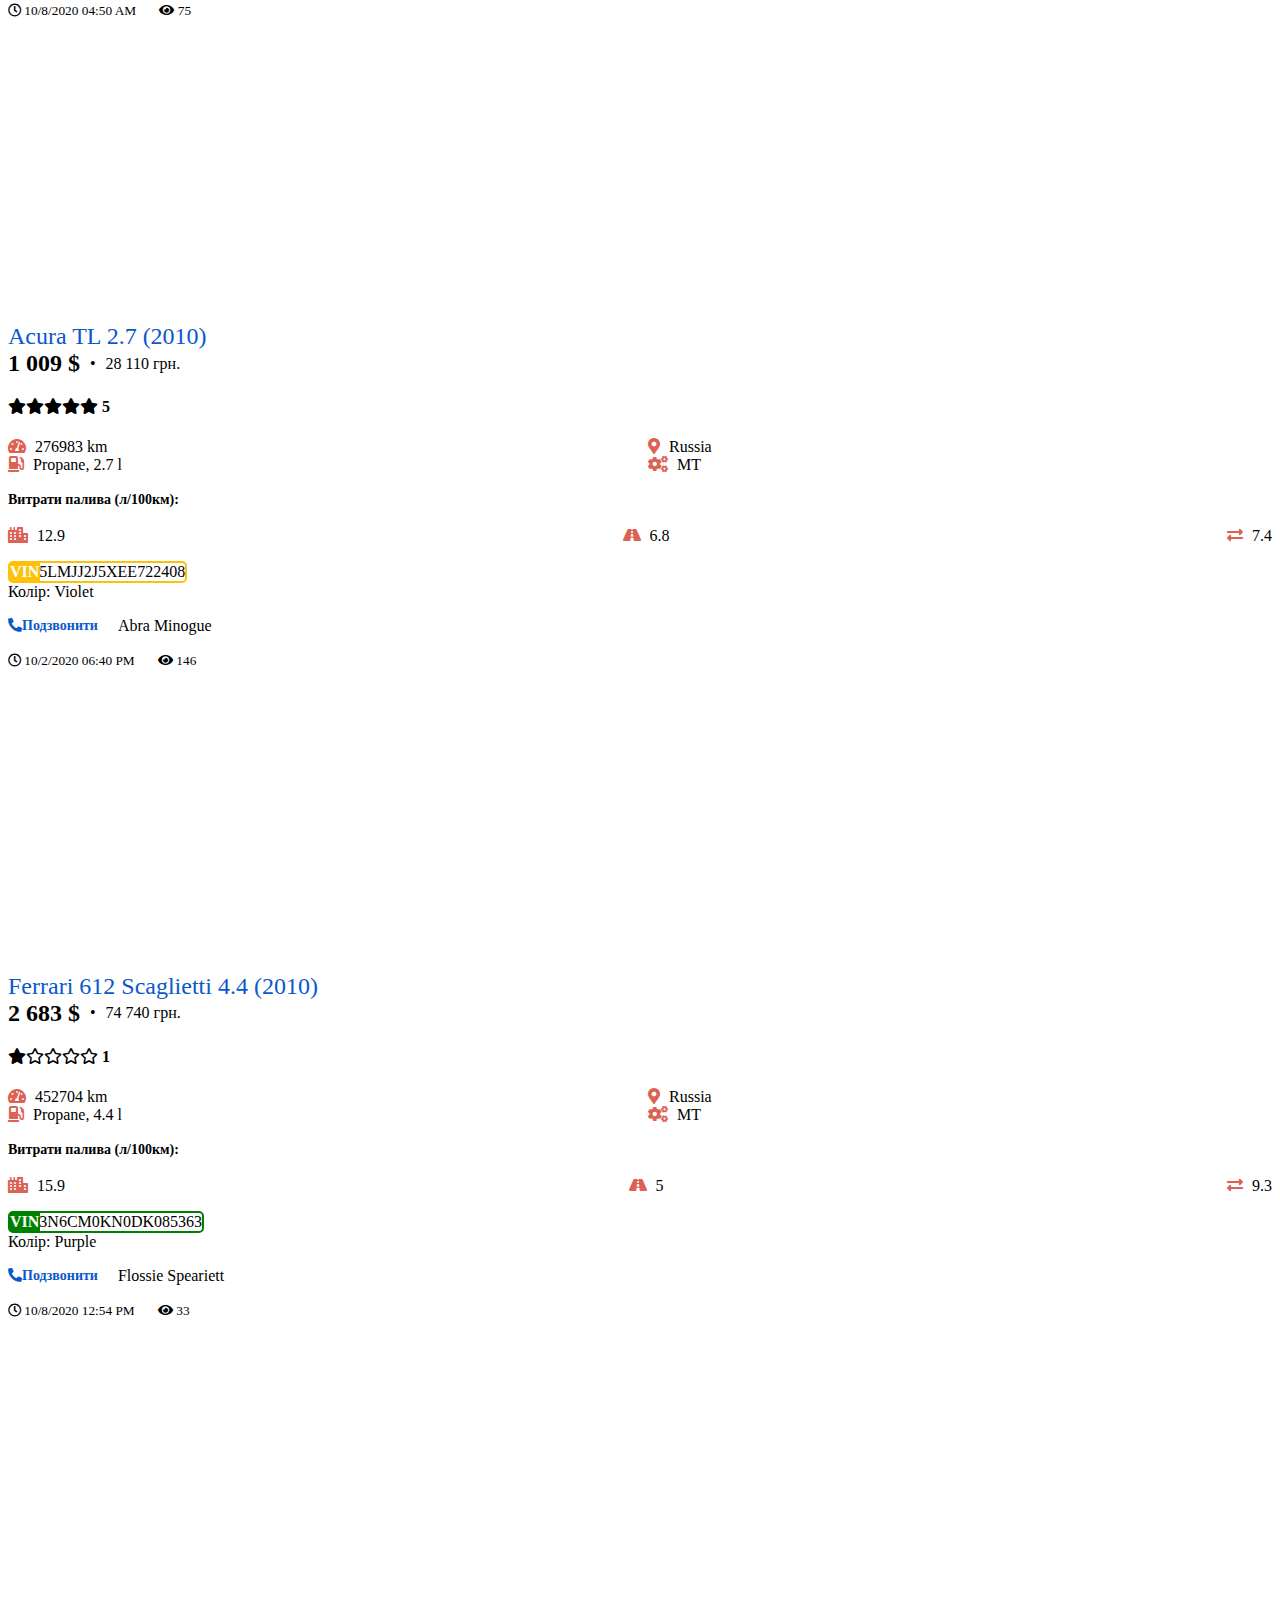
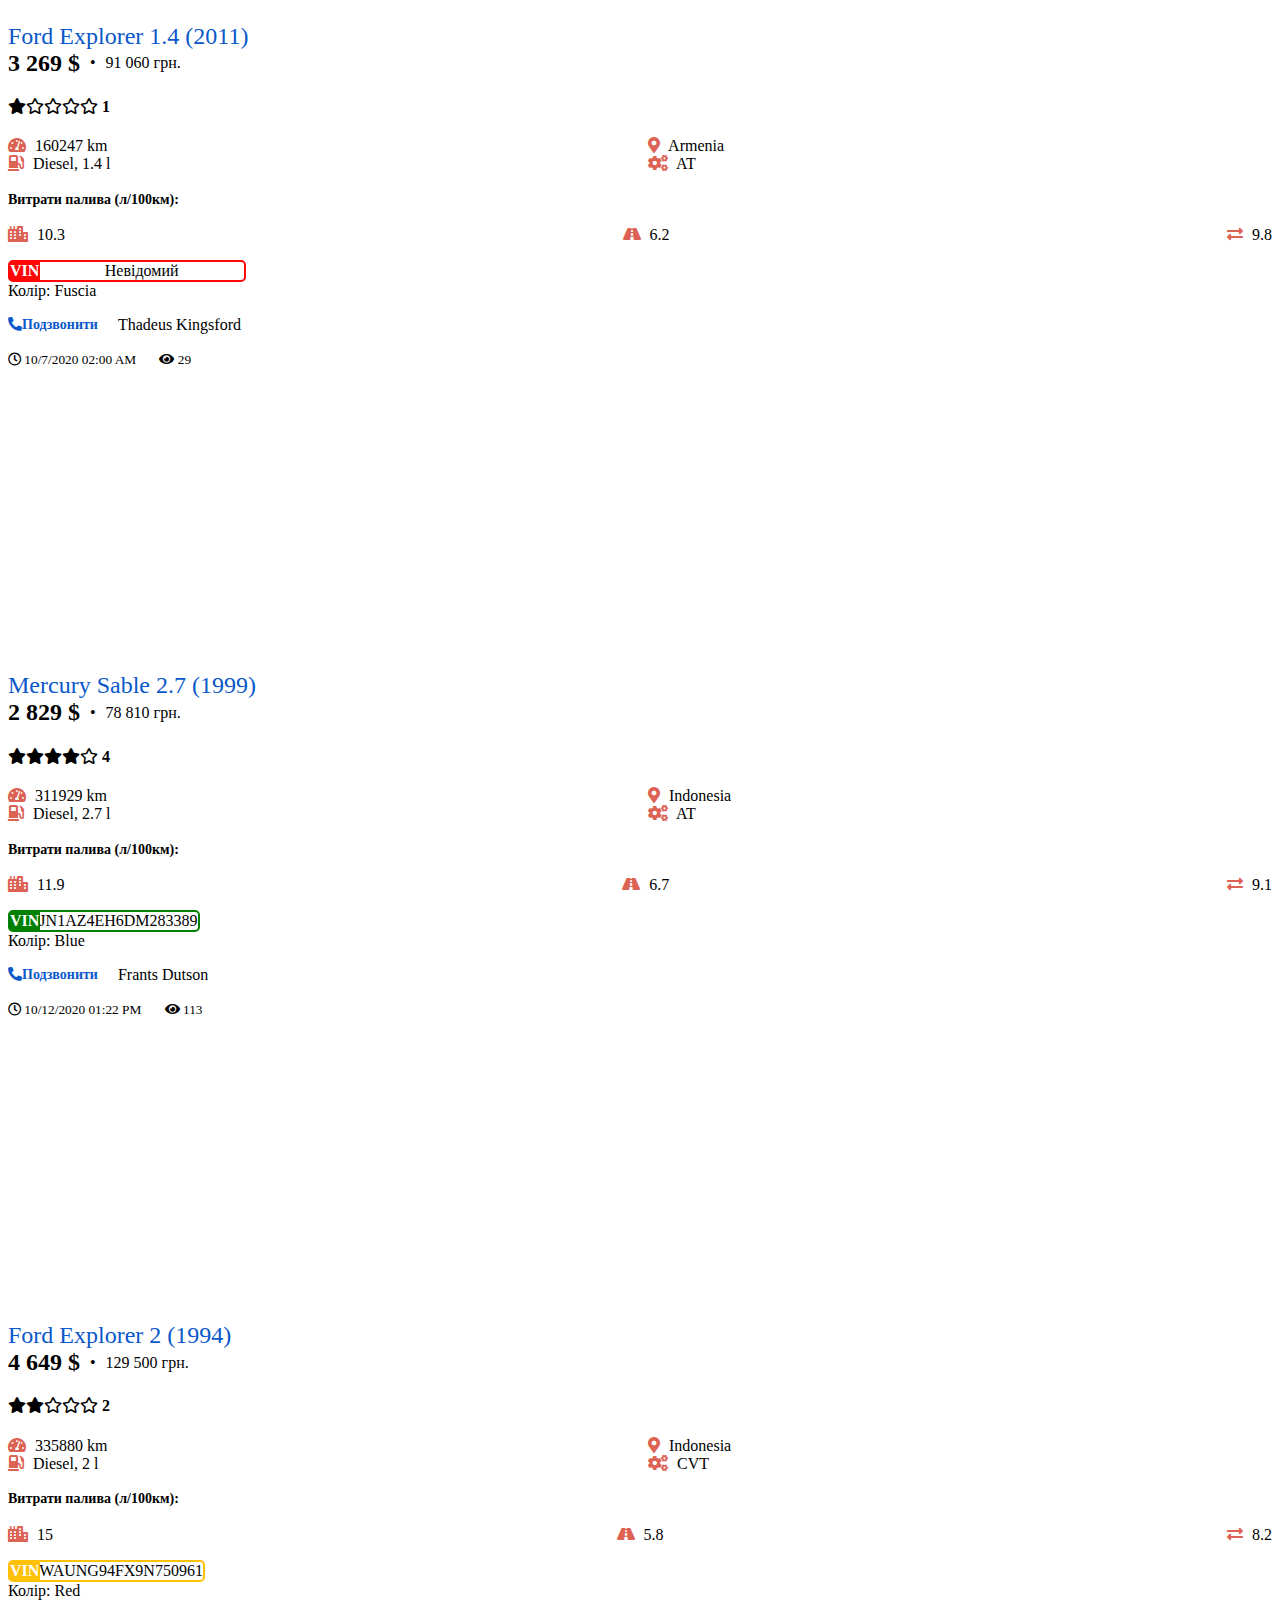
==== commit ab3ea241: "create-btn-more" ====
--- a/index.html
+++ b/index.html
@@ -171,7 +171,6 @@
       </div>
     </div>
   </div>
-  </div>
 
   <!-- JavaScript Bundle with Popper -->
   <script
--- a/css/style.css
+++ b/css/style.css
@@ -39,12 +39,7 @@
   align-items: center;
   border-top: 2px solid #000;
 }
-
-/* .filter-form{
-  position: sticky;
-  top: 0;
-} */
-.filter-section{
+.filter-section {
   max-height: 300px;
   overflow-y: auto;
 }
@@ -170,3 +165,8 @@
 .text-muted:last-of-type {
   margin-left: 20px;
 }
+.btn-more {
+  position: absolute;
+  bottom: -20px;
+  width: 10%;
+}
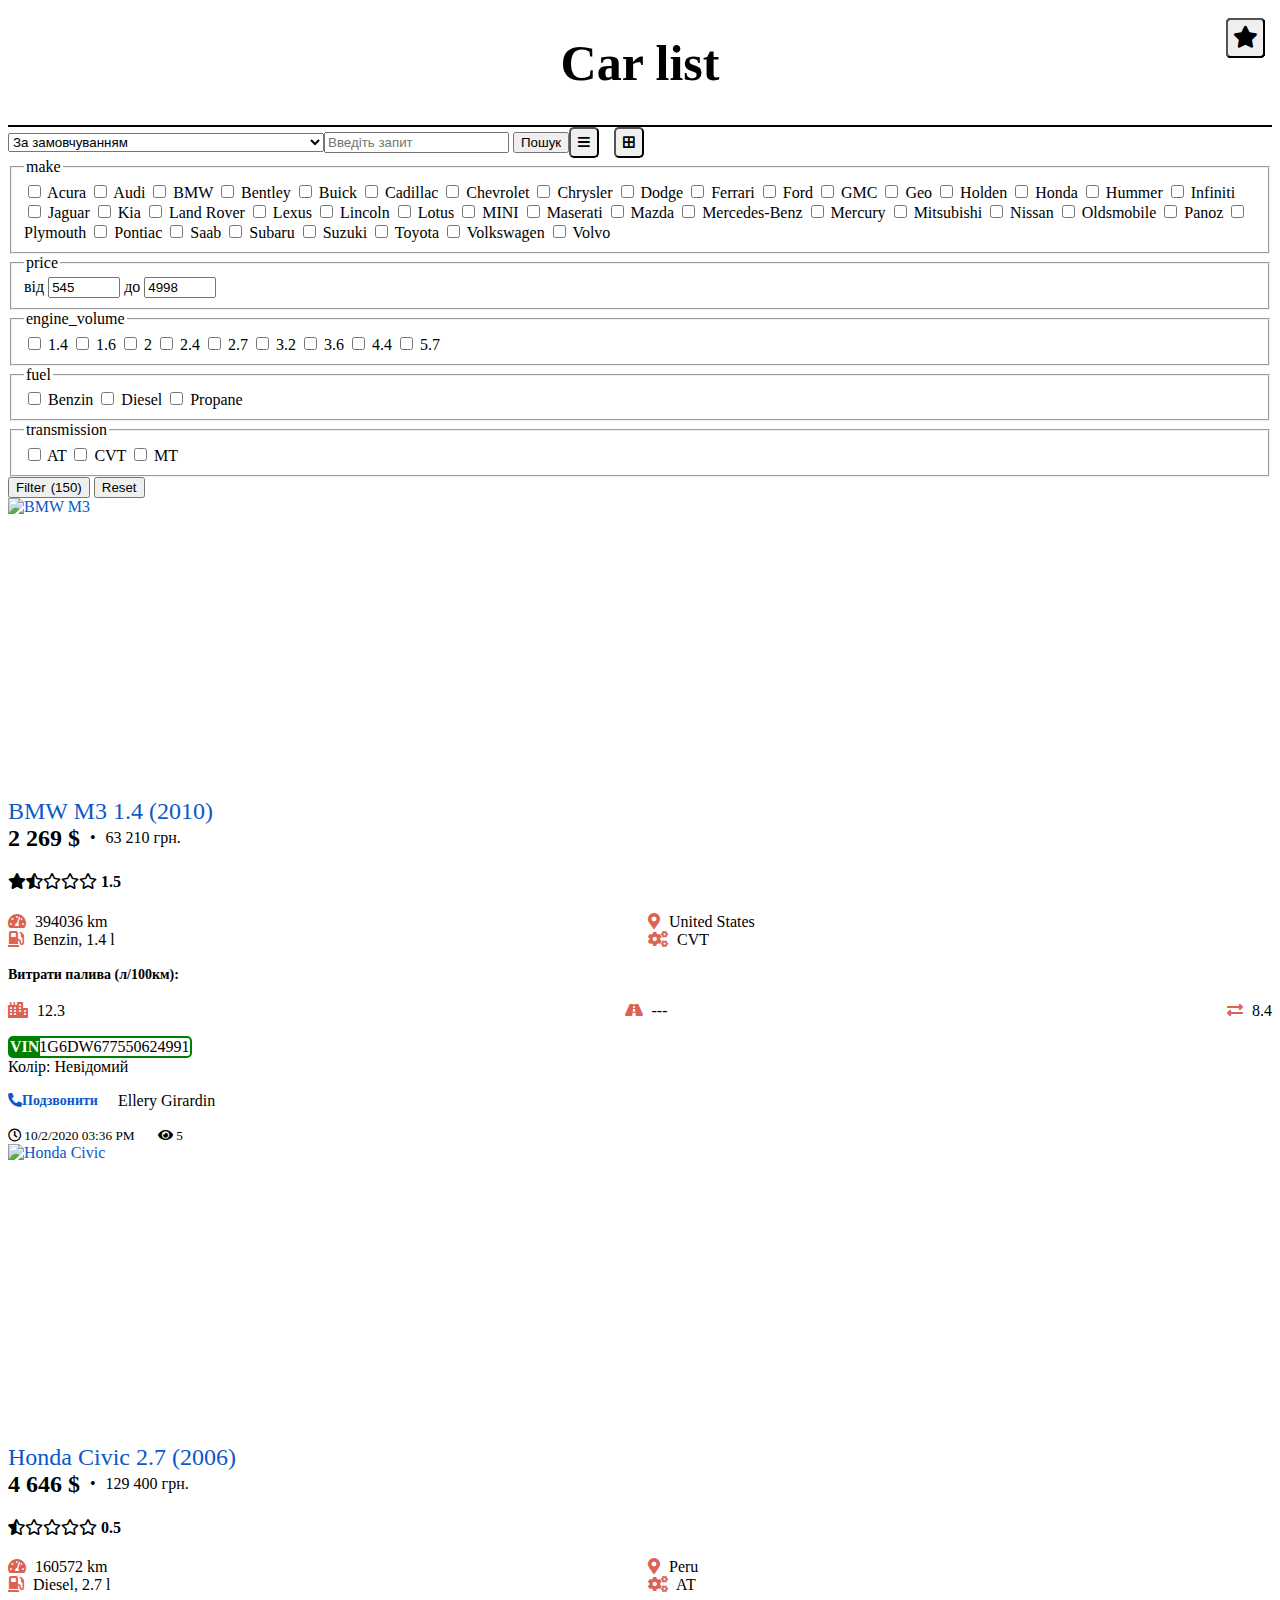
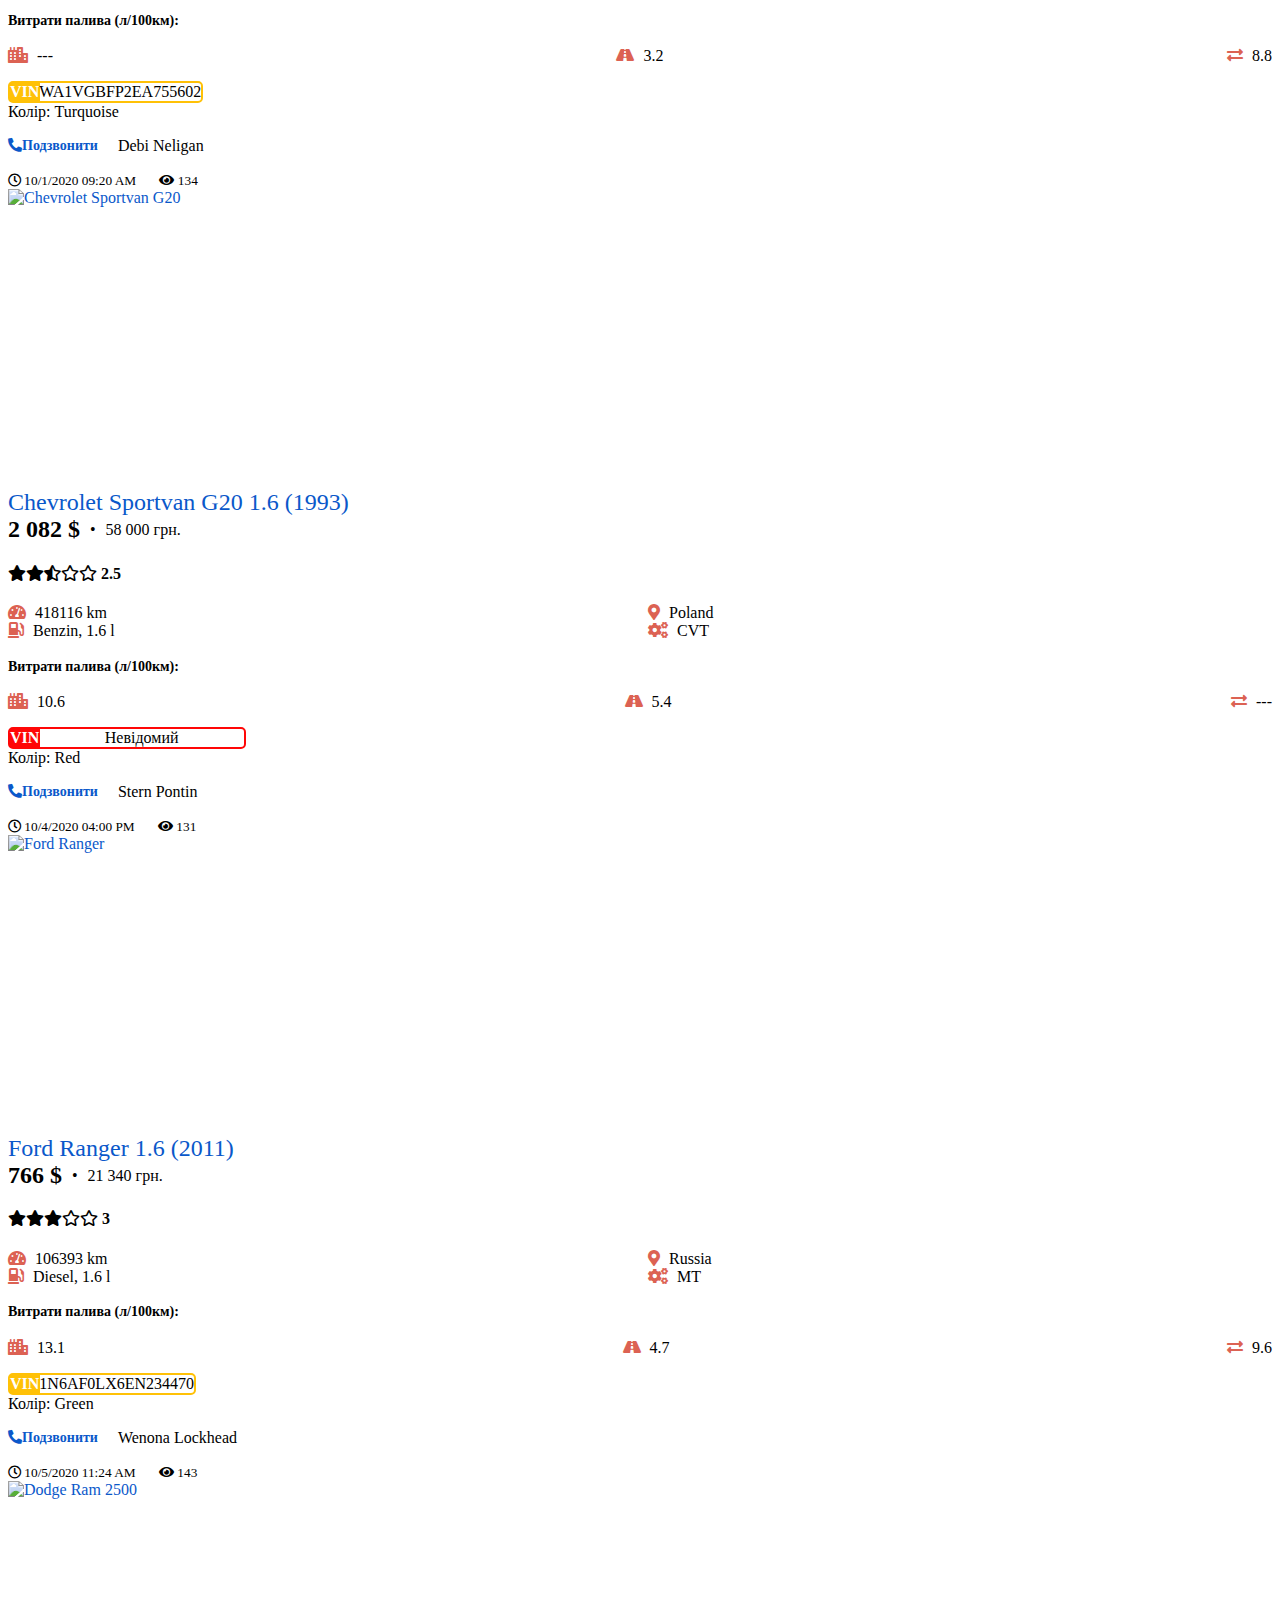
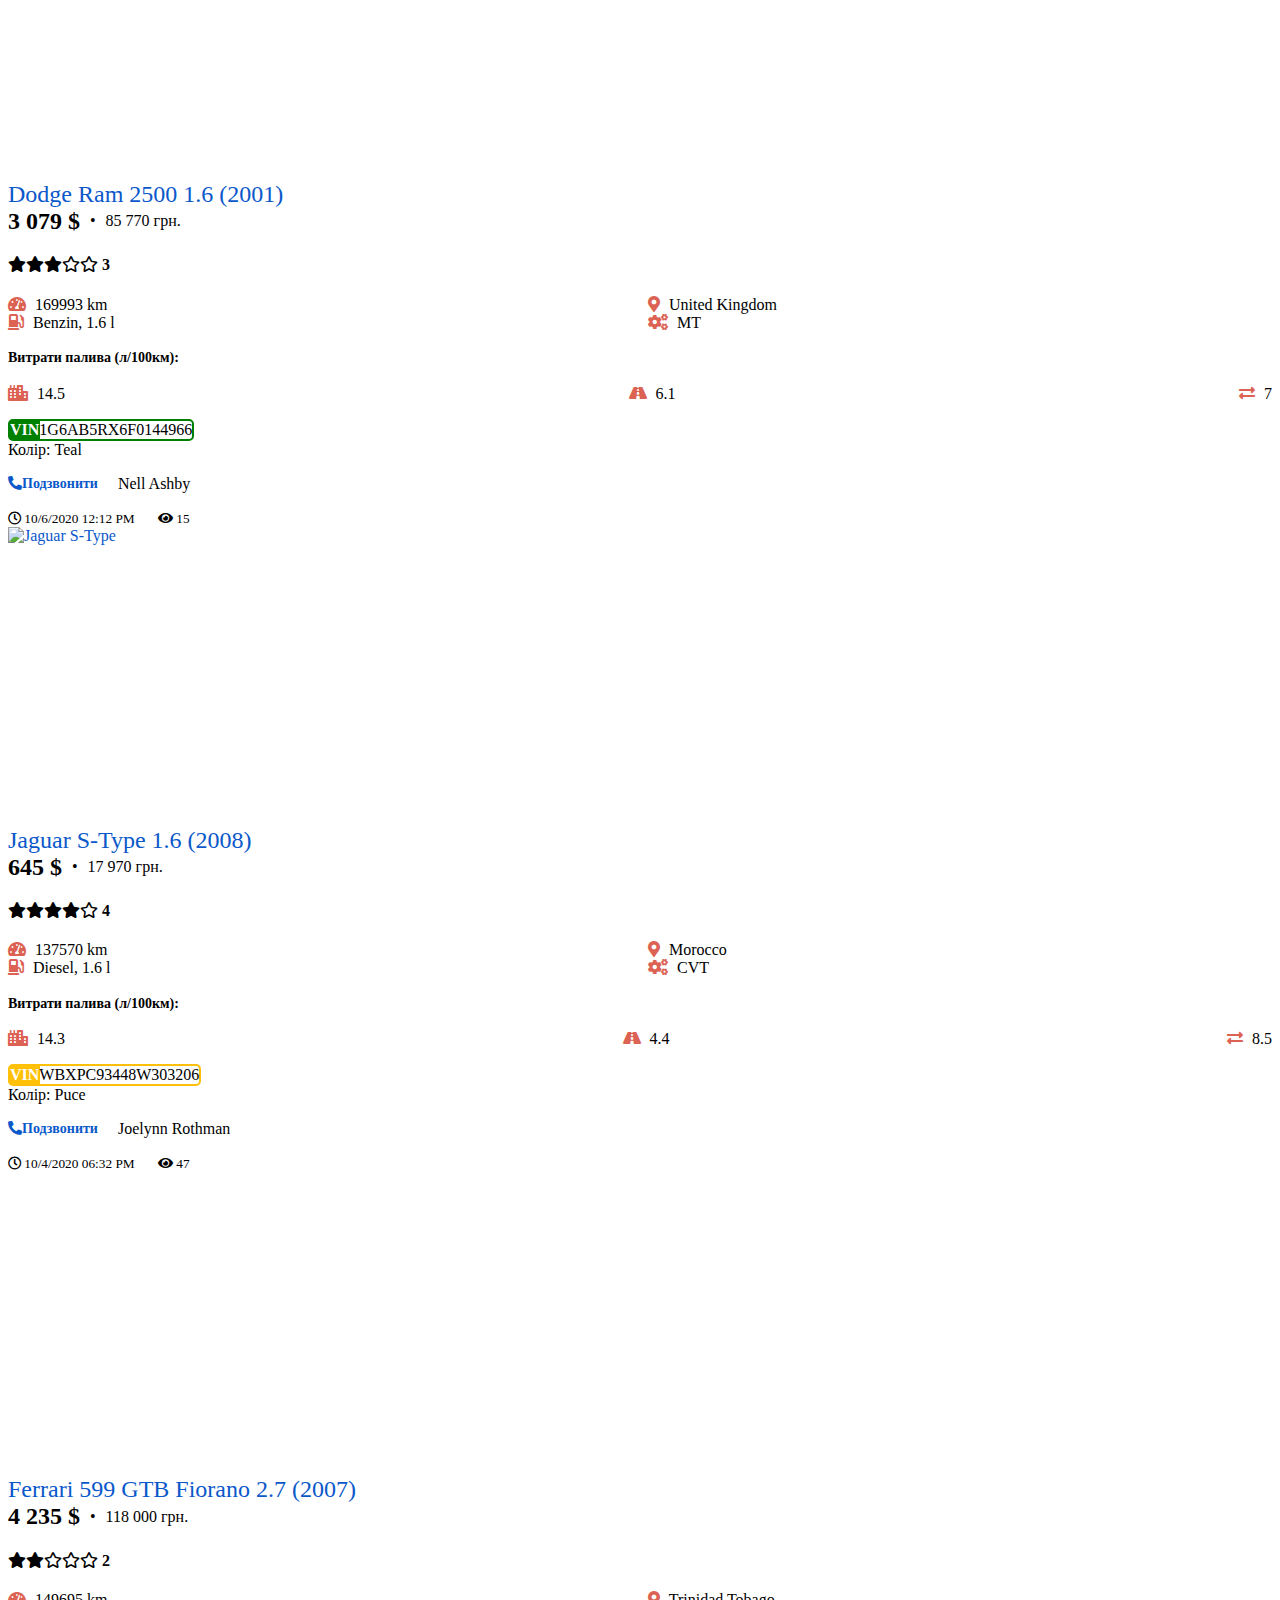
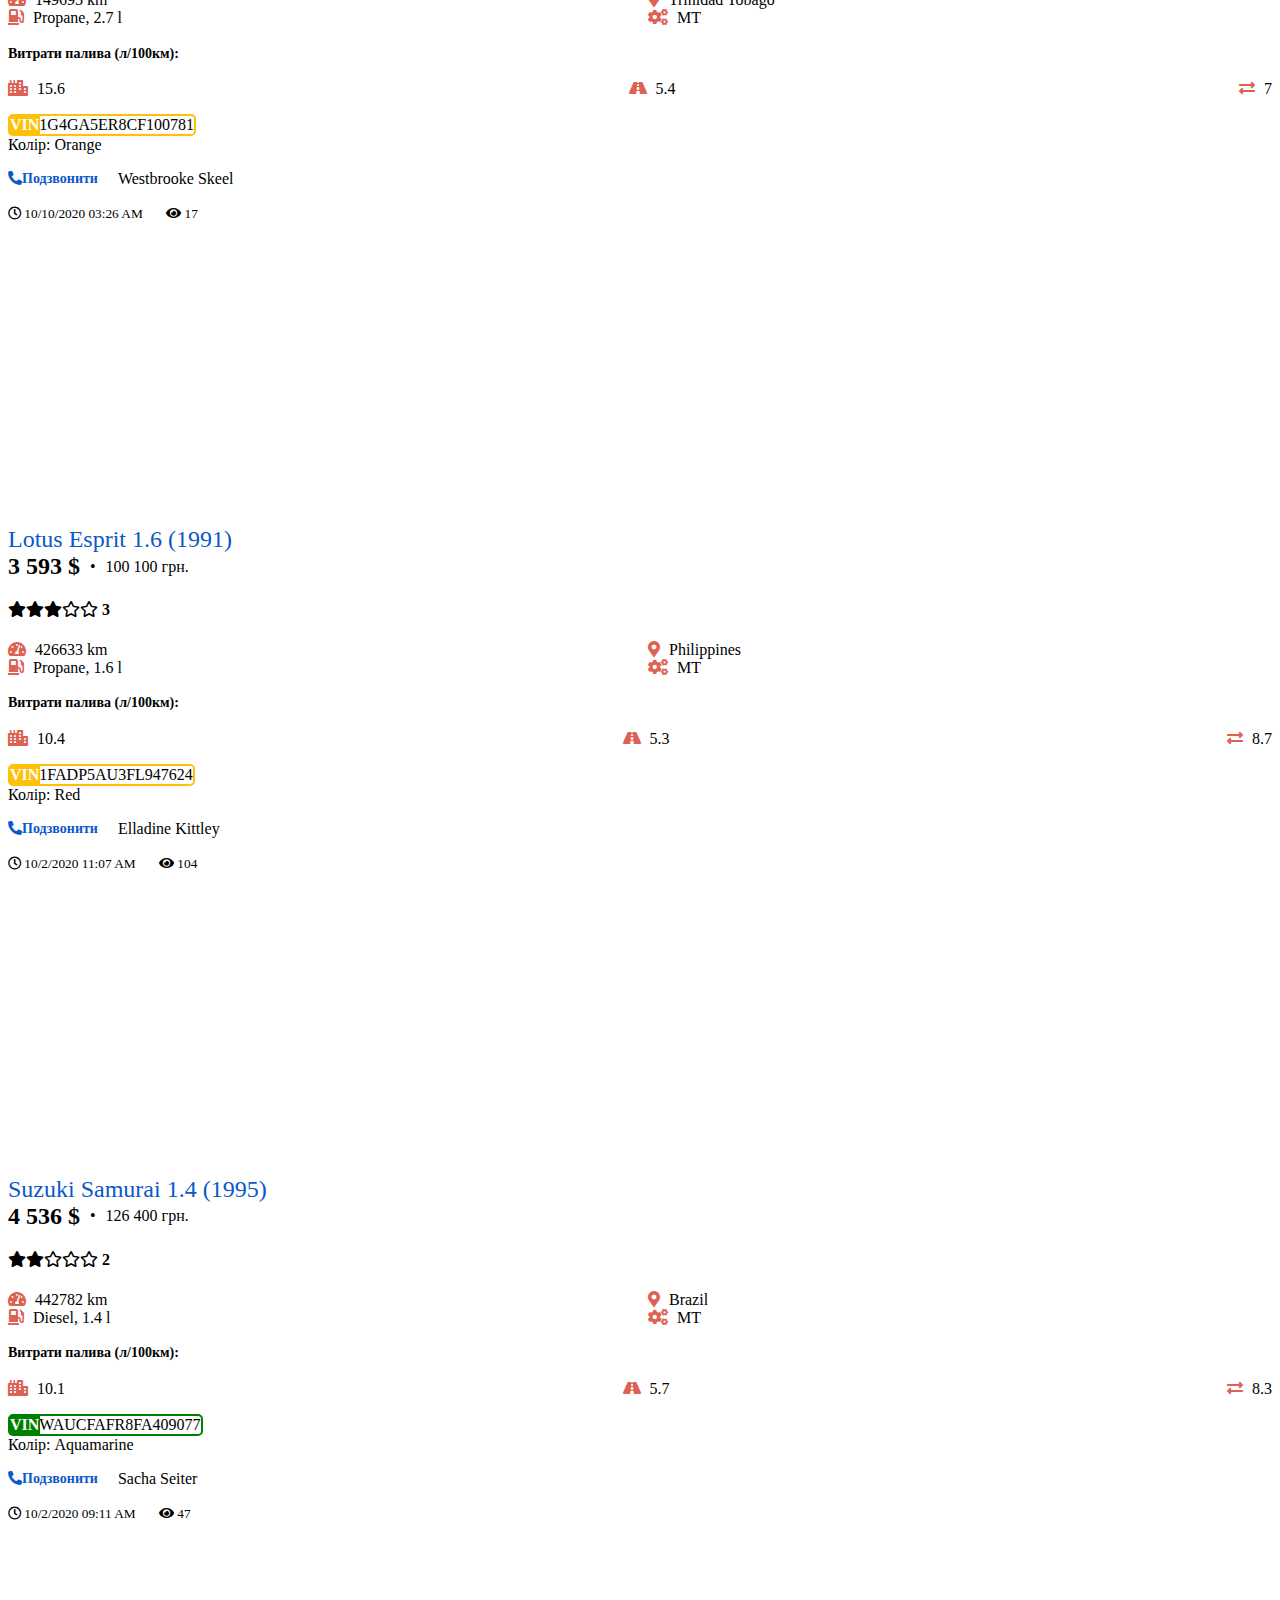
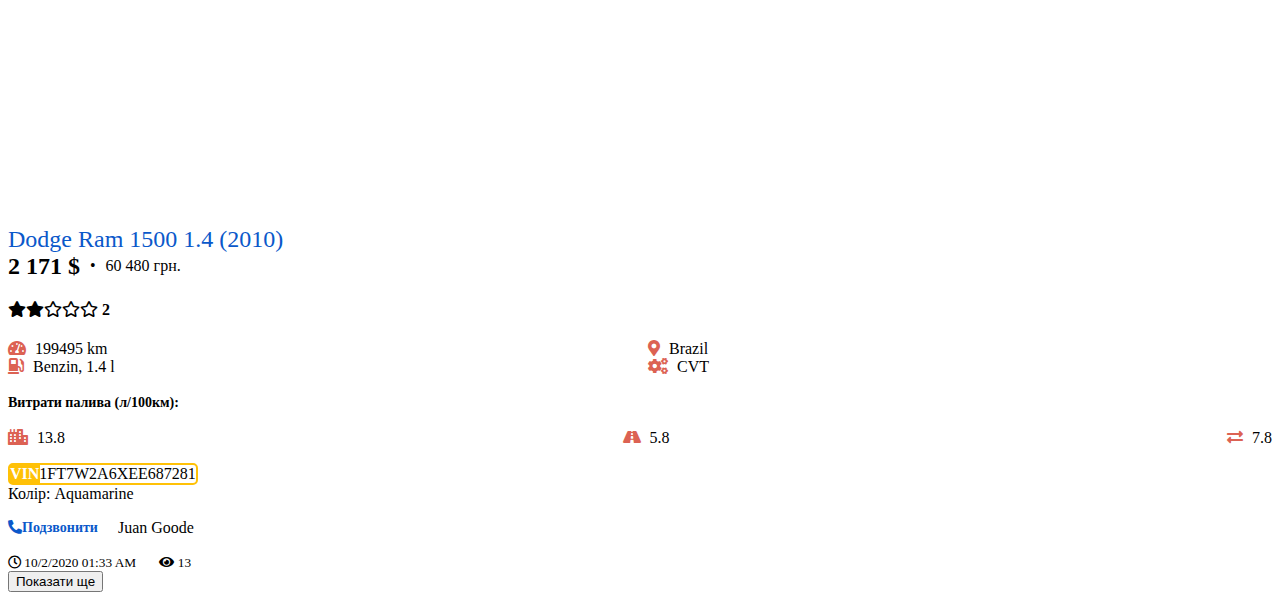
==== commit dd9fddad: "end-practice" ====
--- a/index.html
+++ b/index.html
@@ -45,10 +45,10 @@
               aria-label="search" value="hello">Пошук</button>
           </div>
         </form>
-        <a href="wishlist.html" class="btn-wish btn btn-primary btn-sm">
+        <!-- <a href="wishlist.html" class="btn-wish btn btn-primary btn-sm">
           <i class="far fa-star"></i>
           To wishlist
-        </a>
+        </a> -->
         <div class="change-view col-1" id="masonryBtns">
           <button data-action="1" type="button"
             class="btn-change btn-success btn"><i
@@ -76,97 +76,17 @@
               Propane
             </label>
           </fieldset> -->
-          <button type="submit" class="btn btn-success">Filter</button>
+          <button type="submit" class="btn btn-success btn-submit" name="btnSubmit">Filter</button>
+          <button type="reset" class="btn btn-secondary">Reset</button>
         </form>
       </div>
       <div class="col-9 g-0">
         <div class="row row-cols-1 g-0 card-list" id="cardList">
-          <!-- <div class="col card mb-3">
-            <div class="row g-0">
-              <div class="col-4 card-img-wrap">
-                <a href="#" class="w-100">
-                  <img class="card-img" width="1" height="1" loading="lazy"
-                    src="${card_data.img}"
-                    alt="${card_data.make} ${card_data.model}" />
-                </a>
-              </div>
-              <div class="col-8 card-body-wrap">
-                <div class="card-body">
-                  <a href="#" class="card-title mb-3">${card_data.make}
-                    ${card_data.model}
-                    ${card_data.engine_volume} (${card_data.year})</a>
-                  <h3 class="card-price text-success">${card_data.price} $</h3>
-                  <h4 class="card-rating text-warning">${starIcons}
-                    ${card_data.rating}</h4>
-                  <div class="card-info mt-4">
-                    <ul class="main-info">
-                      <li class="mb-3">
-                        <i class="fas fa-tachometer-alt"></i>
-                        ${card_data.odo ?? '---'} km
-                      </li>
-                      <li>
-                        <i class="fas fa-gas-pump"></i>
-                        ${card_data.fuel}, ${card_data.engine_volume ?? '---'} l
-                      </li>
-                      <li class="mb-3">
-                        <i class="fas fa-map-marker-alt"></i>
-                        ${card_data.country ?? '---'}
-                      </li>
-                      <li>
-                        <i class="fas fa-cogs"></i>
-                        ${card_data.transmission}
-                      </li>
-                    </ul>
-                    <div class="row fuel-consume mt-4 mb-4">
-                      <h4>Витрати палива (л/100км):</h4>
-                      <ul class="consume col-7 mt-3 mb-0">
-                        <li>
-                          <i class="fas fa-city"></i>
-                          ${card_data.consume?.city ?? '---'}
-                        </li>
-                        <li>
-                          <i class="fas fa-road"></i>
-                          ${card_data.consume?.road ?? '---'}
-                        </li>
-                        <li>
-                          <i class="fas fa-exchange-alt"></i>
-                          ${card_data.consume?.mixed ?? '---'}
-                        </li>
-                      </ul>
-                    </div>
-                    ${card_data.vin ? `<div class="vin-block pe-3 ${card_data.vin_check ? 'check' : 'uncheck'}">
-                      <span class="p-1 me-3">VIN</span>
-                      <div class="card-vin">${card_data.vin}</div>
-                    </div>` : `<div class="vin-block pe-3 undefined">
-                    <span class="p-1 me-3">VIN</span>
-                    <div class="card-vin">Невідомий</div>
-                  </div>`}
-                    <div class="color mt-4">Колір: ${card_data.color  ?? 'Невідомий'}</div>
-                    <div class="contact-block mt-4">
-                      <a href="tel:${card_data.phone}"
-                        class=" btn btn-primary call-num">
-                        <i class="fas fa-phone-alt me-1"></i>
-                        Подзвонити
-                      </a>
-                      <p class="mb-0">${card_data.seller}</p>
-                    </div>
-                    <button type="button" class="save-star btn btn-secondary"><i
-                        class="fas fa-star"></i></button>
-                  </div>
-                </div>
-              </div>
-              <div class="col-12 card-footer">
-                <small class="text-muted">
-                  <i class="far fa-clock"></i>
-                  ${card_data.timestamp}
-                </small>
-                <small class="text-muted">
-                  <i class="fas fa-eye"></i>
-                  ${card_data.views}
-                </small>
-              </div>
-            </div>
-          </div> -->
+          
+        </div>
+        <div class="see-more-btn-wrap d-flex justify-content-center pb-5">
+          <button type="button" class="btn btn-primary btn-lg see-more-btn" id="seeMoreBtn">Показати
+            ще</button>
         </div>
       </div>
     </div>
--- a/css/style.css
+++ b/css/style.css
@@ -42,6 +42,10 @@
 .filter-section {
   max-height: 300px;
   overflow-y: auto;
+}
+.btn-submit::after{
+  content: '(' attr(data-count) ')';
+  margin-left: 5px;
 }
 .form-select {
   width: 25%;
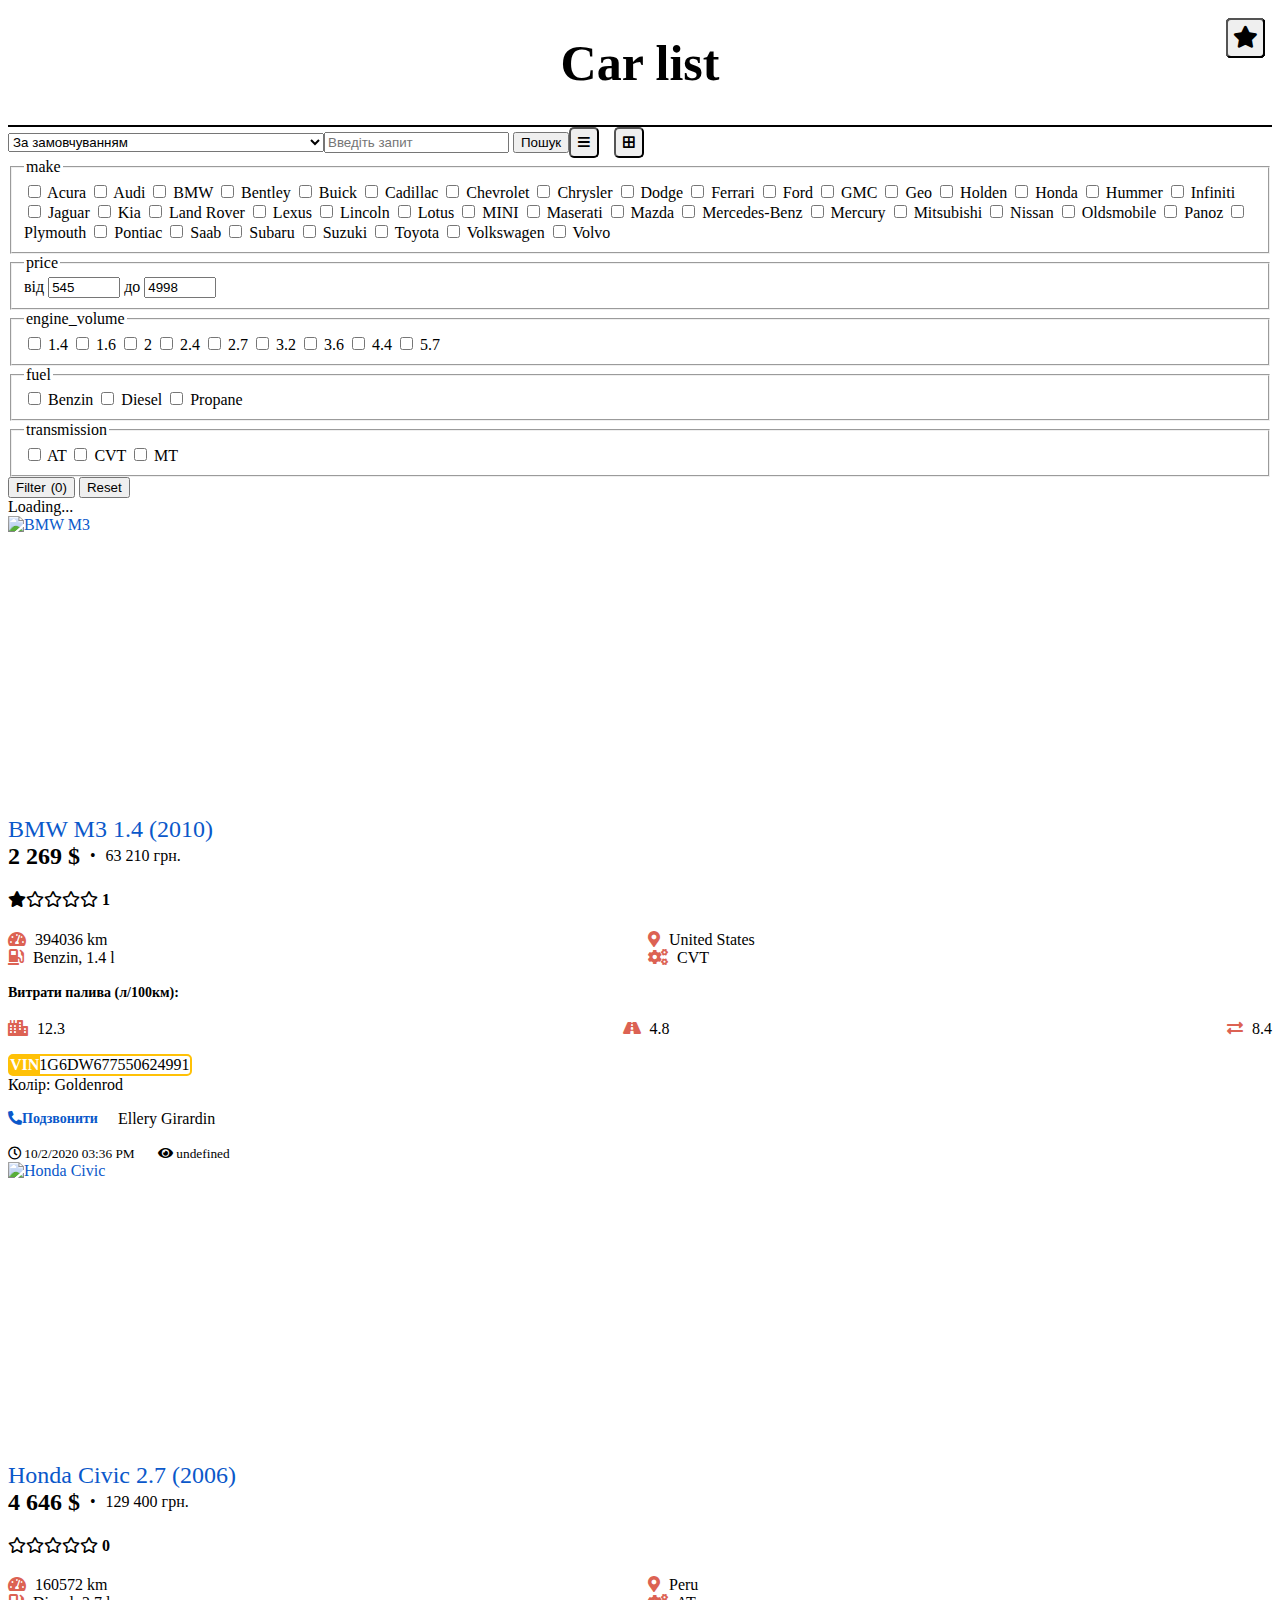
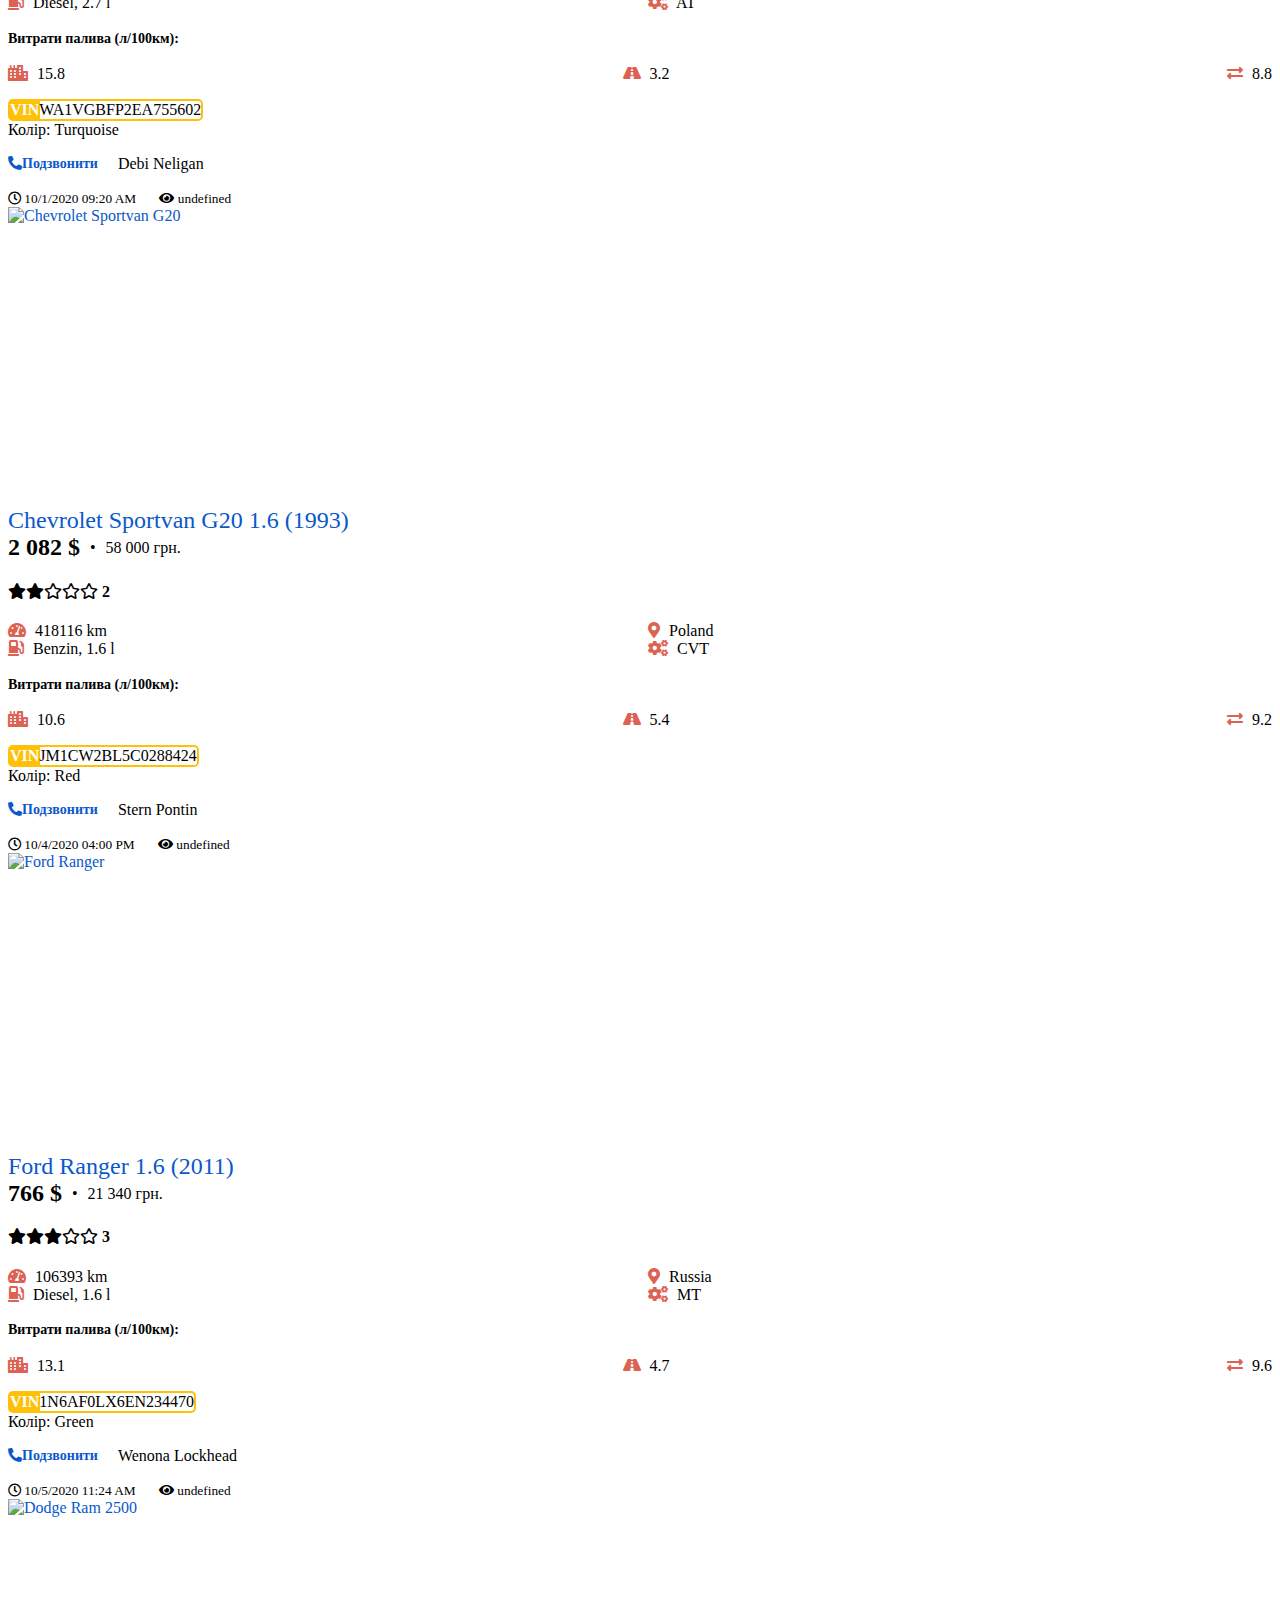
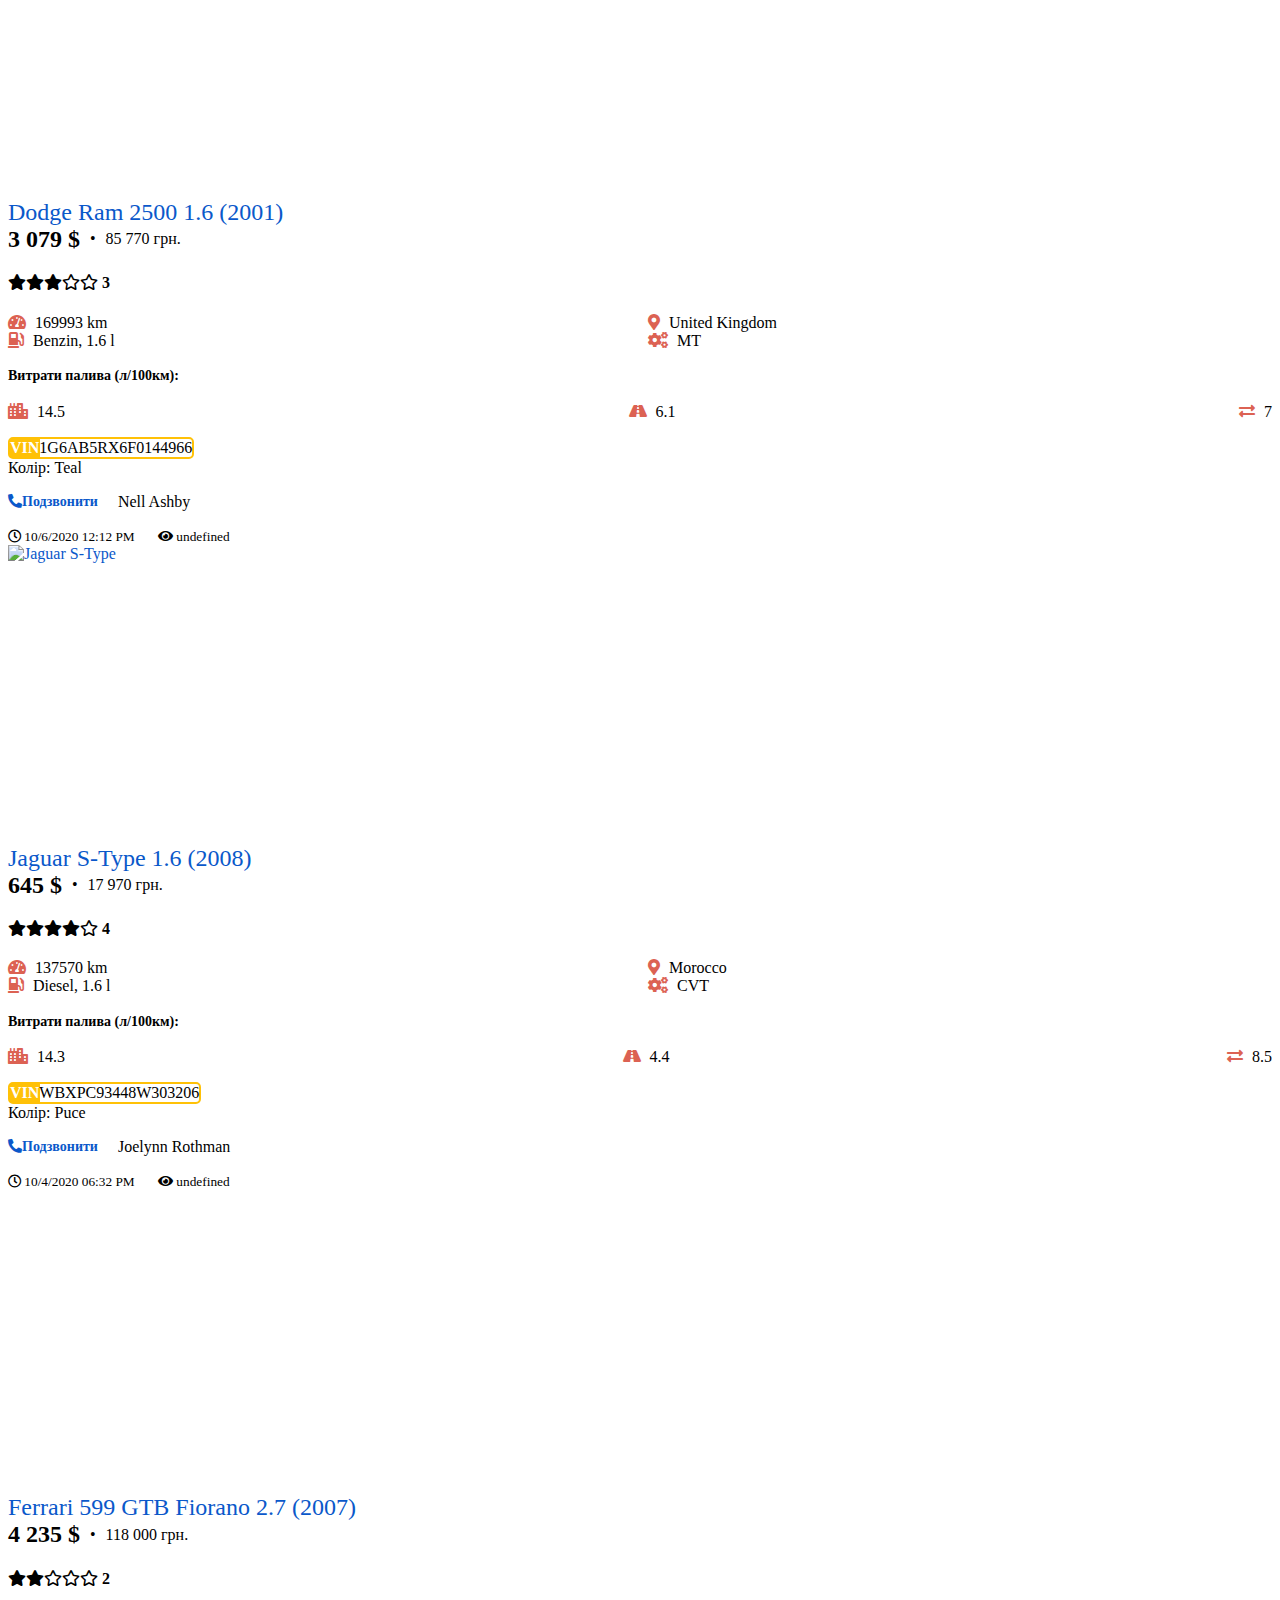
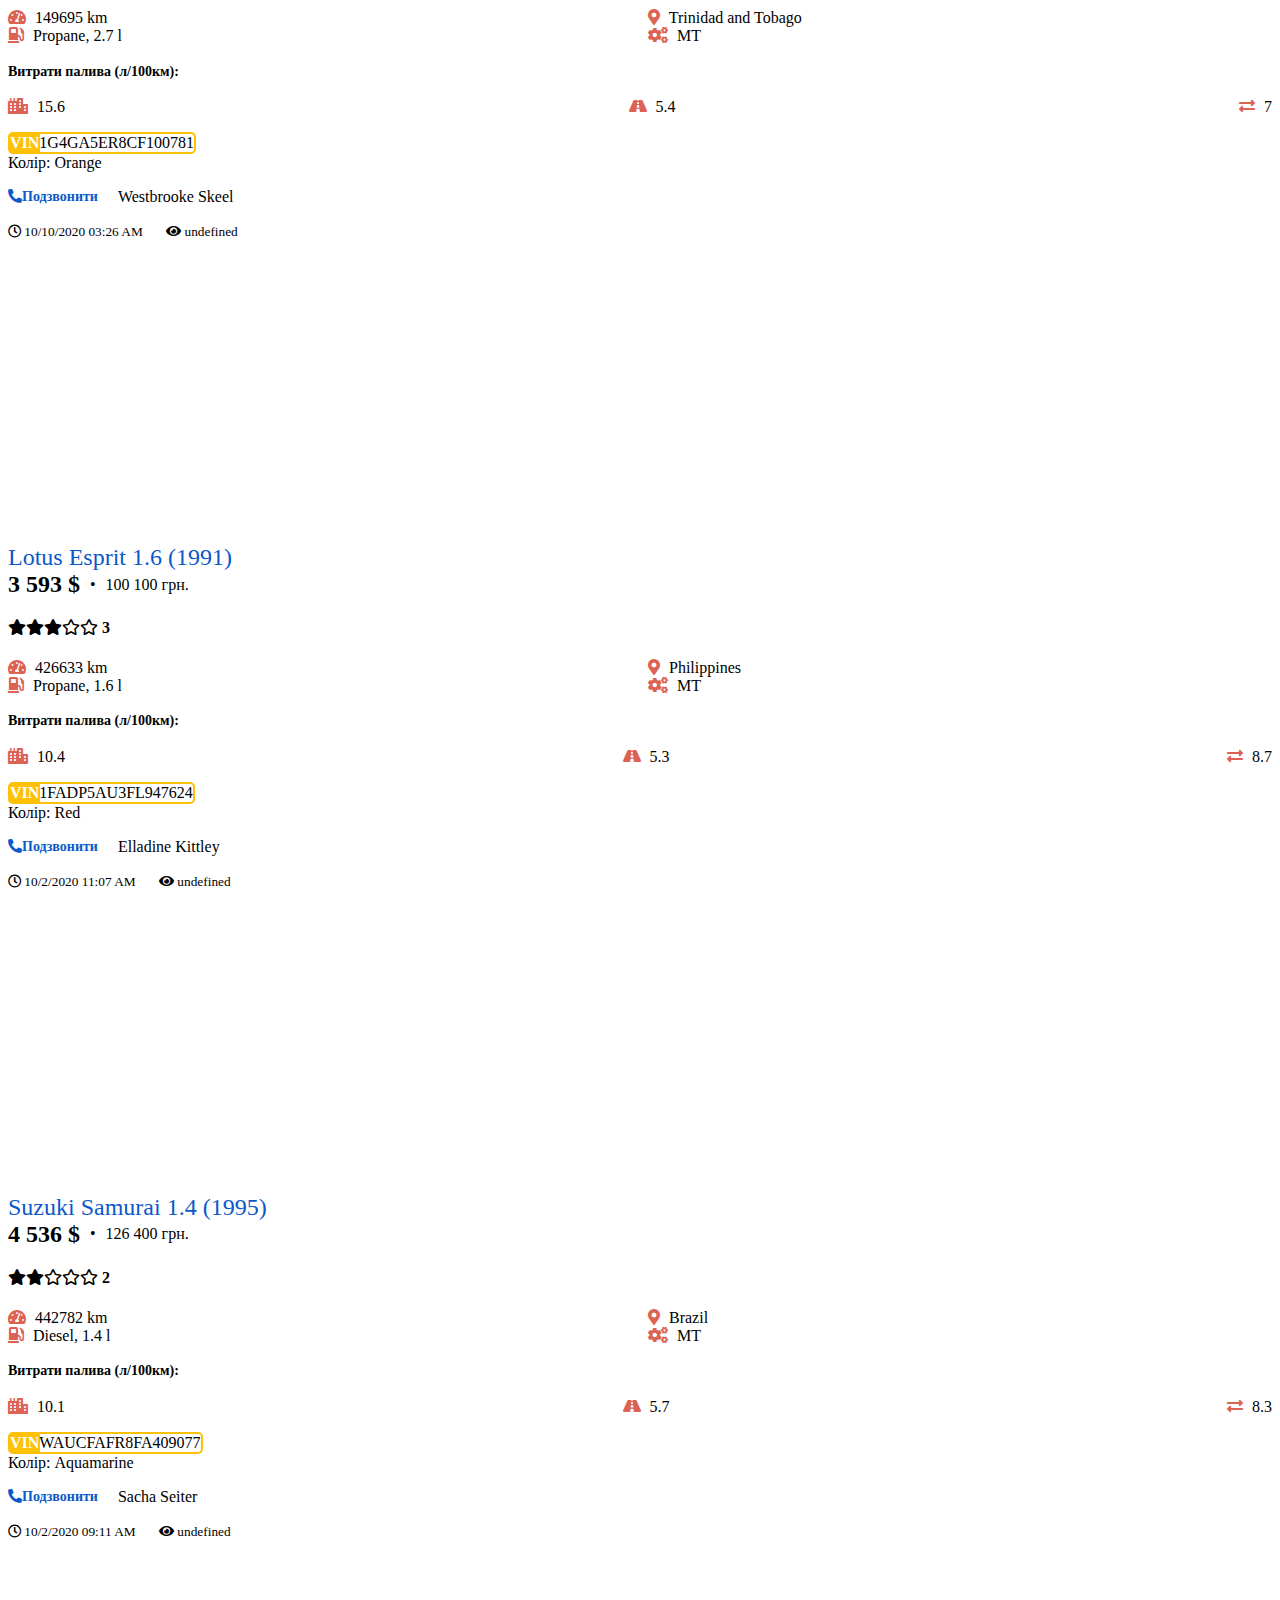
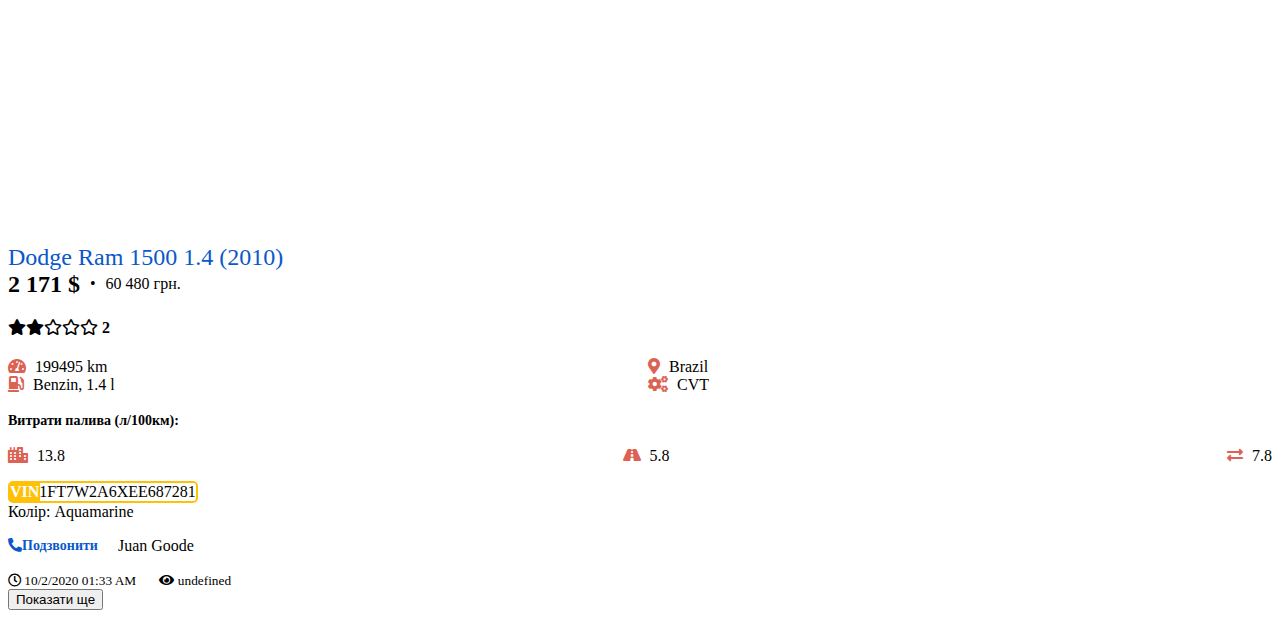
==== commit e4933104: "fetch-request" ====
--- a/index.html
+++ b/index.html
@@ -81,6 +81,9 @@
         </form>
       </div>
       <div class="col-9 g-0">
+        <div class="spinner-border d-block mx-auto my-5" role="status" id="loadingSpinner">
+          <span class="visually-hidden">Loading...</span>
+        </div>
         <div class="row row-cols-1 g-0 card-list" id="cardList">
           
         </div>
@@ -97,7 +100,6 @@
     src="https://cdn.jsdelivr.net/npm/bootstrap@5.0.0-beta1/dist/js/bootstrap.bundle.min.js"
     integrity="sha384-ygbV9kiqUc6oa4msXn9868pTtWMgiQaeYH7/t7LECLbyPA2x65Kgf80OJFdroafW"
     crossorigin="anonymous"></script>
-  <script defer src="js/cars.js"></script>
   <script defer src="js/app.js"></script>
 </body>
 
